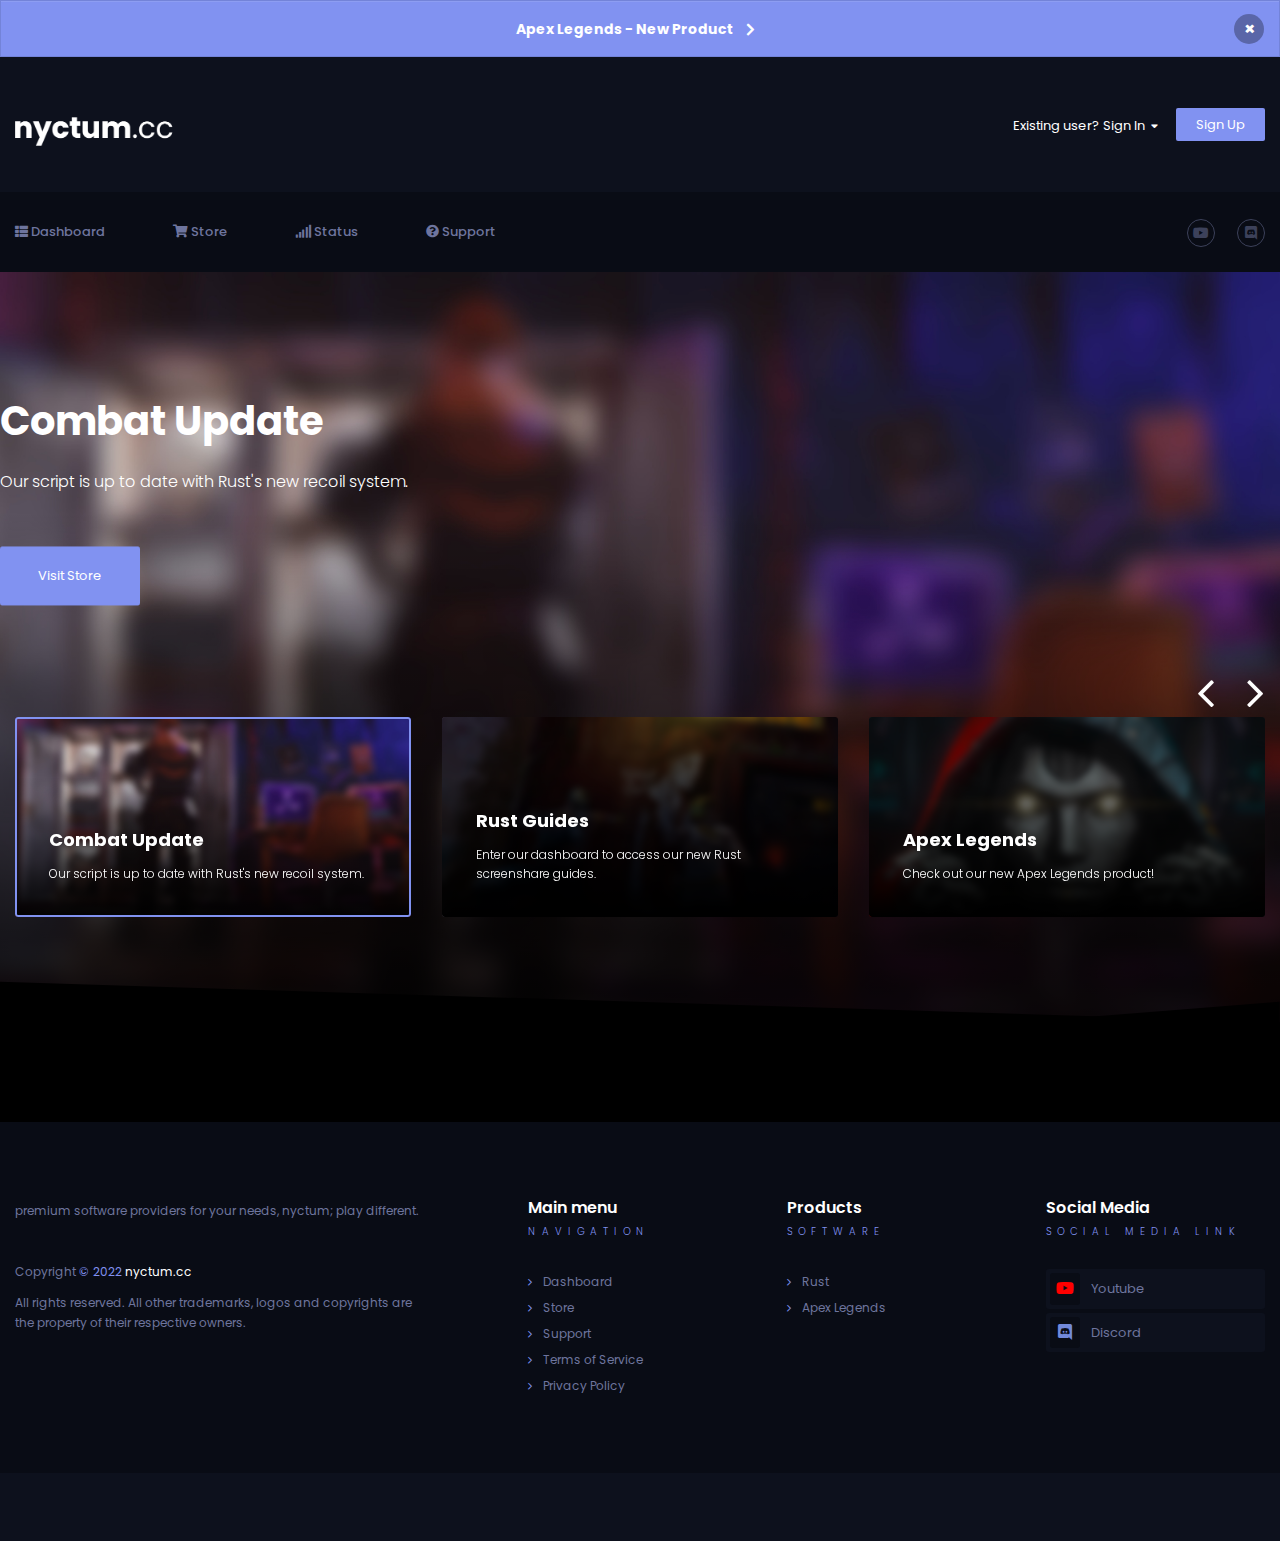
==== index.html @ 71b43224 "Update index.html" ====
<!DOCTYPE html><html lang="en-US" dir="ltr"><head>




		<title>nyctum.cc</title>
		
		

	<meta name="viewport" content="width=device-width, initial-scale=1">



	<meta name="twitter:card" content="summary_large_image">


	
		<meta name="twitter:site" content="@nyctum">
	


	
		
			
			  <meta property="og:title" content="nyctum">
			  <meta property="og:type" content="website">
			  <meta property="og:url" content="https://nyctum.cc">
			  <meta property="og:locale" content="en_US">
			
		
	

	
		
			

			
		
	

	
		
			
				<meta property="og:description" content="nyctum; play different">
			
		
	


	
		<link rel="canonical" href="https://nyctum.cc">
	



<meta name="msapplication-config" content="browserconfig.xml">
<meta name="msapplication-starturl" content="/">
<meta name="application-name" content="nyctum.cc">

<meta name="apple-mobile-web-app-title" content="nyctum.cc">

	<meta name="theme-color" content="#8192F1">






		




	<link rel="stylesheet" href="css/341e4a57816af3ba440d891ca87450ff_framework.css" media="all">

	<link rel="stylesheet" href="css/05e81b71abe4f22d6eb8d1a929494829_responsive.css" media="all">

	<link rel="stylesheet" href="css/79bfb05544daeca4ec6d8979c07ae88e_button.css" media="all">

	<link rel="stylesheet" href="css/90eb5adf50a8c640f633d47fd7eb1778_core.css" media="all">

	<link rel="stylesheet" href="css/5a0da001ccc2200dc5625c3f3934497d_core_responsive.css" media="all">

	<link rel="stylesheet" href="css/62e269ced0fdab7e30e026f1d30ae516_forums.css" media="all">

	<link rel="stylesheet" href="css/76e62c573090645fb99a15a363d8620e_forums_responsive.css" media="all">

	<link rel="stylesheet" href="css/cf8ed800cb3aa957a985c65b10088f13_widgets.css" media="all">





<link rel="stylesheet" href="css/258adbb6e4f3e83cd3b355f84e3fa002_custom.css" media="all">




		
		

	
	
		<link rel="shortcut icon" href="icon.ico" type="image/x-icon">
	

        
<link rel="stylesheet" href="css/all.css">
<link rel="stylesheet" href="css/v4-shims.css">

<link href="css/css.css" rel="stylesheet">


        
	<script async src="js/api.js"></script><link href="css.html" rel="stylesheet"></head>
	<body class="ipsApp ipsApp_front ipsJS_none ipsClearfix" data-controller="core.front.core.app" data-message data-pageapp="forums" data-pagelocation="front" data-pagemodule="forums" data-pagecontroller="index"><!-- BEGIN WAYBACK TOOLBAR INSERT -->
<style type="text/css">
body {
  margin-top:0 !important;
  padding-top:0 !important;
  /*min-width:800px !important;*/
}
</style>
<script>__wm.rw(0);</script>

<!-- END WAYBACK TOOLBAR INSERT -->
		<a href="#ipsLayout_mainArea" class="ipsHide" title="Go to main content on this page" accesskey="m">Jump to content</a>
		
        <div id="ipsLayout_header" class="ipsClearfix">
			



<div class="cAnnouncements" data-controller="core.front.core.announcementBanner">
	
	<div class="cAnnouncementPageTop ipsJS_hide ipsAnnouncement ipsMessage_information" data-announcementid="6">
        
        <a href="https://nyctum.cc/store/apex-legends" target="_blank" rel="noopener">Apex Legends - New Product</a>
        

		<a href="#" data-role="dismissAnnouncement">×</a>
	</div>
	
</div>



            <header>
              
   <div class="ipsLayout_container">
      <div id="yt__acme_header">
        <div class="yt__acme_header__logo">
		   


<a href="https://nyctum.cc" id="elLogo" accesskey="1"><img src="images/nyctum.png" alt="nyctum.cc"></a>

        </div>
        
        <div class="yt__acme_header__search">
           

	

        </div>
        
        <div class="yt__acme_header__userpanel">
		   

	<ul id="elUserNav" class="ipsList_inline cSignedOut ipsResponsive_showDesktop">
		
		
	


	<li class="cUserNav_icon ipsHide" id="elCart_container"></li>
	<li class="elUserNav_sep ipsHide" id="elCart_sep"></li>

<li id="elSignInLink">
			<a href="https://nyctum.cc/dashboard/login" data-ipsmenu-closeonclick="false" data-ipsmenu id="elUserSignIn">
				Existing user? Sign In  <i class="fa fa-caret-down"></i>
			</a>
			
<div id="elUserSignIn_menu" class="ipsMenu ipsMenu_auto ipsHide">
	<form accept-charset="utf-8" method="post" action="https://nyctum.cc/dashboard/login" data-controller="core.global.core.login">
		<input type="hidden" name="csrfKey" value="8909a1e829d6869b004bd72c2591726a">
		<input type="hidden" name="ref" value="aHR0cHM6Ly9kaWFibG8ucHViL2ZvcnVtcy8=">
		<div data-role="loginForm">
			
			
			
				<div class="ipsColumns ipsColumns_noSpacing">
					<div class="ipsColumn ipsColumn_wide" id="elUserSignIn_internal">
						
<div class="ipsPad ipsForm ipsForm_vertical">
	<h4 class="ipsType_sectionHead">Sign In</h4>
	<br><br>
	<ul class="ipsList_reset">
		<li class="ipsFieldRow ipsFieldRow_noLabel ipsFieldRow_fullWidth">
			
			
				<input type="text" placeholder="Username" name="auth" autocomplete="email">
			
		</li>
		<li class="ipsFieldRow ipsFieldRow_noLabel ipsFieldRow_fullWidth">
			<input type="password" placeholder="Authorization key" name="password" autocomplete="current-password">
		</li>
		<li class="ipsFieldRow ipsFieldRow_checkbox ipsClearfix">
			<span class="ipsCustomInput">
				<input type="checkbox" name="remember_me" id="remember_me_checkbox" value="1" checked aria-checked="true">
				<span></span>
			</span>
			<div class="ipsFieldRow_content">
				<label class="ipsFieldRow_label" for="remember_me_checkbox">Remember me</label>
				<span class="ipsFieldRow_desc">Not recommended on shared computers</span>
			</div>
		</li>
		<li class="ipsFieldRow ipsFieldRow_fullWidth">
			<button type="submit" name="_processLogin" value="usernamepassword" class="ipsButton ipsButton_primary ipsButton_small" id="elSignIn_submit">Sign In</button>
			

			
		</li>
	</ul>
</div>
					</div>
                  	<!--
					<div class='ipsColumn ipsColumn_wide'>
                      	
						<div class='ipsPadding' id='elUserSignIn_external'>
							<div class='ipsAreaBackground_light ipsPadding:half'>
								
								
									<div class='ipsType_center ipsMargin_top:half'>
										

<button type="submit" name="_processLogin" value="2" class='ipsButton ipsButton_verySmall ipsButton_fullWidth ipsSocial brilliantdiscord_discordButton' style="background-color: #7289DA">
	
		<span class='ipsSocial_icon'>
			
				<i class='fa fa-user-o bdi-fa-fab-discord'></i>
			
		</span>
		<span class='ipsSocial_text'>Login with Discord</span>
	
</button>
									</div>
								
							</div>
						</div>
						
					</div>
-->
				</div>
			
		</div>
	</form>
</div>
		</li>
		
			<li>
				
					<a href="https://nyctum.cc/dashboard/login" id="elRegisterButton" class="ipsButton ipsButton_normal ipsButton_primary">Sign Up</a>
				
			</li>
		
	</ul>

           
<ul class="ipsMobileHamburger ipsList_reset ipsResponsive_hideDesktop">
	<li data-ipsdrawer data-ipsdrawer-drawerelem="#elMobileDrawer">
		<a href="#">
			
			
				
			
			
			
			<i class="fa fa-navicon"></i>
		</a>
	</li>
</ul>
        </div>
      </div>
	</div>

            </header>
            



    
	
	
	   
    
    	






<div id="yt__acme_nav" class="slider_enable">
  <div class="ipsLayout_container">
    
	<nav data-controller="core.front.core.navBar">
		<div class="ipsNavBar_primary">
            
                

<ul class="yt__acme_social">
  
  
  
  <li class="yt__acme_social-youtube"><a target="_blank" href="https://youtube.com/nyctum" data-ipstooltip _title="YouTube"></a></li>
  
  
   <li class="yt__acme_social-discord"><a target="_blank" href="https://discord.com/invite/j5V2rKMNs4" data-ipstooltip _title="Discord"></a></li>
</ul>

            
			<ul id="yt__acme_nav__primary " data-role="primaryNavBar">
				



	
		
		
		<li id="elNavSecondary_1" data-role="navBarItem" data-navapp="core" data-navext="CustomItem">
			
			
				<a href="https://nyctum.cc/dashboard/login" data-navitem-id="1">
					<i class="fas fa-th-list"></i> Dashboard
				</a>
			
			
		</li>
	
	

	
		
		
		<li id="elNavSecondary_36" data-role="navBarItem" data-navapp="core" data-navext="CustomItem">
			
			
				<a href="https://nyctum.cc/store" data-navitem-id="36">
					<i class="fas fa-shopping-cart"></i> Store
				</a>
			
			
		</li>
	
	

	
		
		
		<li id="elNavSecondary_34" data-role="navBarItem" data-navapp="cms" data-navext="Pages">
			
			
				<a href="https://nyctum.cc/status" data-navitem-id="34">
					<i class="fas fa-signal"></i> Status
				</a>
			
			
		</li>
	
	

	
		
		
		<li id="elNavSecondary_27" data-role="navBarItem" data-navapp="core" data-navext="CustomItem">
			
			
				<a target = "_blank" href="https://discord.com/invite/j5V2rKMNs4" target="_blank" data-navitem-id="27">
					<i class="fas fa-question-circle"></i> Support
				</a>
			
			
		</li>
	
	

	
	

	
	

	
	

	
	


				<li class="ipsHide" id="elNavigationMore" data-role="navMore">
					<a href="#" data-ipsmenu data-ipsmenu-appendto="#elNavigationMore" id="elNavigationMore_dropdown">More</a>
					<ul class="ipsNavBar_secondary ipsHide" data-role="secondaryNavBar">
						<li class="ipsHide" id="elNavigationMore_more" data-role="navMore">
							<a href="#" data-ipsmenu data-ipsmenu-appendto="#elNavigationMore_more" id="elNavigationMore_more_dropdown">More <i class="fa fa-caret-down"></i></a>
							<ul class="ipsHide ipsMenu ipsMenu_auto" id="elNavigationMore_more_dropdown_menu" data-role="moreDropdown"></ul>
						</li>
					</ul>
				</li>
			</ul>
		</div>
	</nav>
    
  </div>
</div>

            
<ul id="elMobileNav" class="ipsResponsive_hideDesktop" data-controller="core.front.core.mobileNav">
	
	
	
	<li>
		<a data-action="defaultStream" href="https://nyctum.cc/discover/"><i class="fa fa-newspaper-o" aria-hidden="true"></i></a>
	</li>

	

	
		<li class="ipsJS_show">
			<a href="https://nyctum.cc/search/"><i class="fa fa-search"></i></a>
		</li>
	
</ul>
		</div>
        




	
	
	<section id="yt__acme_slider_header">
    <div id="yt__acme_slider_header_content">
      
      <div class="swiper-container swiper-container-header">
        <div class="swiper-wrapper">
           
           
<!-- acme Slider Header-->
              <div class="swiper-slide" style="background-image:url(images/1.jpg)">
                 <div class="ipsLayout_container yt__acme_slider_container">
                 <div class="yt__acme_slider_header_content__box">
                   <div class="yt__acme_slider_header_content_box__title">
                     
                       <p>
	Combat Update
</p>

                     
                   </div>
                   
                   <div class="yt__acme_slider_header_content_box__desc">
                     
                       <p>
	<span style="color:#ffffff;">Our script is up to date with Rust's new recoil system.</span>
</p>

                     
                   </div>
                   <ul class="yt__acme_slider_header_content_box__button">
                     
                       <li class="yt__acme_button_style_2"><a href="https://nyctum.cc/store" _title="Store">Visit Store</a></li>
                     
                   </ul>
                   
                </div>
                </div>
            </div>
            
           
<!-- acme Slider Header-->
              <div class="swiper-slide" style="background-image:url(images/2.jpg)">
                 <div class="ipsLayout_container yt__acme_slider_container">
                 <div class="yt__acme_slider_header_content__box">
                   <div class="yt__acme_slider_header_content_box__title">
                     
                       <p>
	Rust Guides
</p>

                     
                   </div>
                   
                   <div class="yt__acme_slider_header_content_box__desc">
                     
                       <p>
	<span style="color:#ffffff;">Enter our dashboard to access our new Rust screenshare guides.</span>
</p>



                     
                   </div>
                   <ul class="yt__acme_slider_header_content_box__button">
                     
					<li class="yt__acme_button_style_1"><a href="https://nyctum.cc/dashboard/login" _title="login" >Login</a></li>
					<li class="yt__acme_button_style_2"><a href="https://nyctum.cc/store" _tiele="read more" >Register</a></li>
										 
									   </ul>
                   
                </div>
                </div>
            </div>
            
           
<!-- acme Slider Header-->
              <div class="swiper-slide" style="background-image:url(images/1.png)">
                 <div class="ipsLayout_container yt__acme_slider_container">
                 <div class="yt__acme_slider_header_content__box">
                   <div class="yt__acme_slider_header_content_box__title">
                     
                       <p>
	Apex Legends
</p>

                     
                   </div>
                   
                   <div class="yt__acme_slider_header_content_box__desc">
                     
                       <p>
	<font color="#ffffff">Check out our new Apex Legends product!</font>
</p>

                     
                   </div>
                   <ul class="yt__acme_slider_header_content_box__button">
                     
                       <li class="yt__acme_button_style_2"><a href="https://nyctum.cc/store" _title="product">Product Page</a></li>
                     
                   </ul>
                   
                </div>
                </div>
            </div>
            
           
        </div>
        
        
        
        <div class="yt__acme_slider__arrows">
           <div class="ipsLayout_container">
              <div class="yt__acme_slider__arrows_box">
                 <div class="acme-button-next"></div>
                 <div class="acme-button-prev"></div>
              </div>
           </div>
        </div>
        
        
        
      </div>
      
<div class="yt__acme_slider__thumb">
     <div class="ipsLayout_container">
     <div class="swiper-container acme-gallery-thumbs">
       <div class="swiper-wrapper">
           
           
<div class="swiper-slide" style="background-image:url(images/1.jpg)">
             <div class="yt__acme_slider__thumb_box">
                 <div class="yt__acme_slider__thumb_box__title">
                    
                       <p>
	Combat Update
</p>

                     
                 </div>
                 <div class="yt__acme_slider__thumb_box__desc">
                    
                       <p>
	<span style="color:#ffffff;">Our script is up to date with Rust's new recoil system.</span>
</p>

                     
                 </div>
              </div>
</div>
           
<div class="swiper-slide" style="background-image:url(images/2.jpg)">
             <div class="yt__acme_slider__thumb_box">
                 <div class="yt__acme_slider__thumb_box__title">
                    
                       <p>
	Rust Guides
</p>

                     
                 </div>
                 <div class="yt__acme_slider__thumb_box__desc">
                    
                       <p>
	<span style="color:#ffffff;">Enter our dashboard to access our new Rust screenshare guides.</span>
</p>



                     
                 </div>
              </div>
</div>
           
<div class="swiper-slide" style="background-image:url(images/1.png)">
             <div class="yt__acme_slider__thumb_box">
                 <div class="yt__acme_slider__thumb_box__title">
                    
                       <p>
	Apex Legends
</p>

                     
                 </div>
                 <div class="yt__acme_slider__thumb_box__desc">
                    
                       <p>
	<font color="#ffffff">Check out our new Apex Legends product!</font>
</p>

                     
                 </div>
              </div>
</div>
           
      </div>
      </div>
     </div>
</div>
      
   </div>
</section>

	




		
      	
        <main id="ipsLayout_body" class="ipsLayout_container">
          
          <div id="ipsLayout_contentArea">
            <div id="ipsLayout_contentWrapper">
              
              

              
              <div id="ipsLayout_mainArea">
                
                
                
                

                

                

              </div>
              


	<div id="ipsLayout_sidebar" class="ipsLayout_sidebarright " data-controller="core.front.widgets.sidebar">
		
		
		
		

	</div>

              

            </div>
          </div>
          
      	</main>
      	
		
            <footer id="ipsLayout_footer" class="ipsClearfix">
               

		<div class="ipsLayout_container">
			
        </div>
        
        <div class="yt__acme_footer_top">
            <div class="ipsLayout_container">
               <div class="yt__acme_footer_top_content">
                  

<div class="yt__acme_footer_top_content_aboutus">
  <p>
	premium software providers for your needs, nyctum; play different.
</p>

<p>
	 
</p>

<p>
	Copyright <span style="color:#8192F1;">© 2022</span> <span style="color:#fff;">nyctum.cc </span>
</p>

<p>
	All rights reserved. All other trademarks, logos and copyrights are the property of their respective owners.
</p>

</div>

                  

<div class="yt__acme_footer_top_content_mainmenu">
  <h2 class="yt__acme_footer_top_content_title">Main menu</h2>
  <p class="yt__acme_footer_top_content_description">Navigation</p>
  <div class="yt__acme_footer_top_content_mainmenu__list">
    <p>
	<a href="https://nyctum.cc/dashboard/login" rel>Dashboard</a>
</p>

<p>
	<a href="https://nyctum.cc/store/" rel>Store</a>
</p>

<p>
	<a target ="_blank" href="https://discord.com/invite/j5V2rKMNs4" rel="external nofollow">Support</a>
</p>

<p>
	<a href="https://nyctum.cc/tos/" rel>Terms of Service</a>
</p>

<p>
	<a href="https://nyctum.cc/tos/" rel>Privacy Policy</a>
</p>

  </div>
</div>

                  

<div class="yt__acme_footer_top_content_usefullink">
  <h2 class="yt__acme_footer_top_content_title">Products</h2>
  <p class="yt__acme_footer_top_content_description">Software</p>
  <div class="yt__acme_footer_top_content_usefullink__list">
    <p>
	<a href="https://nyctum.cc/store/rust" rel>Rust</a>
</p>

<p>
	<a href="https://nyctum.cc/store/apex-legends" rel>Apex Legends</a>
</p>

  </div>
</div>

                  

<div class="yt__acme_footer_top_content_socialist">
  <h2 class="yt__acme_footer_top_content_title">Social Media</h2>
  <p class="yt__acme_footer_top_content_description">Social media link</p>
  <ul class="yt__acme_footer_top_content_socialist_list">
    
    
    
    <li class="yt__acme_socialist_youtube"><a href="https://youtube.com/nyctum"><span>Youtube</span></a></li>
    
    
    <li class="yt__acme_socialist_discord"><a target ="_blank" href="https://discord.com/invite/j5V2rKMNs4"><span>Discord</span></a></li>
  </ul>
</div>

                  

               </div>
            </div>
        </div>
        
        <div class="yt__acme_footer_bottom">
            <div class="ipsLayout_container">
               <div class="yt__acme_footer_bottom_content">
                  <div class="yt__acme_footer_bottom_content_left">
			         



<p id="elCopyright">
	<span id="elCopyright_userLine"></span>
	<a rel="nofollow" title="Invision Community" href="www.invisioncommunity.com/">Powered by Invision Community</a><br><a href="https://ipbmafia.ru/" style="display:none">Поддержка Invision Community в России</a>
</p>
                  </div>
                  <div class="yt__acme_footer_bottom_content_right">
                     

<ul class="ipsList_inline ipsType_center ipsSpacer_top" id="elFooterLinks">
	
	
	
	
  	
	
</ul>	

                  </div>
              </div>
            </div>
        </div>

            </footer>
			

<div id="elMobileDrawer" class="ipsDrawer ipsHide">
	<div class="ipsDrawer_menu">
		<a href="#" class="ipsDrawer_close" data-action="close"><span>×</span></a>
		<div class="ipsDrawer_content">
<ul id="elUserNav_mobile" class="ipsList_inline signed_in ipsClearfix">
	


</ul>

			
				<div class="ipsPadding">
					<ul class="ipsToolList ipsToolList_vertical">
						<li>
							<a href="https://nyctum.cc/dashboard/login" id="elSigninButton_mobile" class="ipsButton ipsButton_light ipsButton_small ipsButton_fullWidth">Existing user? Sign In</a>
						</li>
						
							<li>
								
									<a href="https://nyctum.cc/dashboard/login" id="elRegisterButton_mobile" class="ipsButton ipsButton_small ipsButton_fullWidth ipsButton_important">Sign Up</a>
								
							</li>
						
					</ul>
				</div>
			

			<ul class="ipsDrawer_list">
				

				
				
				
				
					
						
						
							<li><a href="https://nyctum.cc/dashboard/login"><i class="fas fa-th-list"></i> Dashboard</a></li>
						
					
				
					
						
						
							<li><a href="https://nyctum.cc/store"><i class="fas fa-shopping-cart"></i> Store</a></li>
						
					
				
					
						
						
							<li><a href="https://nyctum.cc/status/"><i class="fas fa-signal"></i> Status</a></li>
						
					
				
					
						
						
							<li><a href="https://discord.com/invite/j5V2rKMNs4" target="_blank" rel="noopener"><i class="fas fa-question-circle"></i> Support</a></li>
						
					
				
					
				
					
				
					
				
					
				
				
			</ul>
		</div>
	</div>
</div>

<div id="elMobileCreateMenuDrawer" class="ipsDrawer ipsHide">
	<div class="ipsDrawer_menu">
		<a href="#" class="ipsDrawer_close" data-action="close"><span>×</span></a>
		<div class="ipsDrawer_content ipsSpacer_bottom ipsPad">
			<ul class="ipsDrawer_list">
				<li class="ipsDrawer_listTitle ipsType_reset">Create New...</li>
				
			</ul>
		</div>
	</div>
</div>

			
			

	
	





<script type="text/javascript" src="js/root_library.js" data-ips></script>


<script type="text/javascript" src="js/root_js_lang_1.js" data-ips></script>


<script type="text/javascript" src="js/root_framework.js" data-ips></script>


<script type="text/javascript" src="js/global_global_core.js" data-ips></script>


<script type="text/javascript" src="js/root_front.js" data-ips></script>


<script type="text/javascript" src="js/front_front_core.js" data-ips></script>


<script type="text/javascript" src="v3" data-ips></script>


<script type="text/javascript" src="js/front_front_forum.js" data-ips></script>


<script type="text/javascript" src="js/root_map.js" data-ips></script>



	<script type="text/javascript">
		
			ips.setSetting( 'date_format', jQuery.parseJSON('"mm\/dd\/yy"') );
		
			ips.setSetting( 'date_first_day', jQuery.parseJSON('0') );
		
			ips.setSetting( 'ipb_url_filter_option', jQuery.parseJSON('"none"') );
		
			ips.setSetting( 'url_filter_any_action', jQuery.parseJSON('"moderate"') );
		
			ips.setSetting( 'bypass_profanity', jQuery.parseJSON('0') );
		
			ips.setSetting( 'emoji_style', jQuery.parseJSON('"disabled"') );
		
			ips.setSetting( 'emoji_shortcodes', jQuery.parseJSON('true') );
		
			ips.setSetting( 'emoji_ascii', jQuery.parseJSON('true') );
		
			ips.setSetting( 'emoji_cache', jQuery.parseJSON('1606749712') );
		
			ips.setSetting( 'image_jpg_quality', jQuery.parseJSON('85') );
		
			ips.setSetting( 'cloud2', jQuery.parseJSON('false') );
		
		
	</script>






            
<script type="text/javascript" src="js/da589aa60ac18256220144fcb5ad01c1_swiper.min.js"></script>



<script type="text/javascript">
$(document).ready(function () {
    
    var galleryThumbs = new Swiper('.acme-gallery-thumbs', {
         spaceBetween: 31,
         slidesPerView: 3,
         freeMode: true,
         watchSlidesVisibility: true,
         watchSlidesProgress: true,
         breakpoints: {
          1124: {
             slidesPerView: 2,
          },
          980: {
             slidesPerView: 1,
          },
         }
    });
    
  
    var swiper = new Swiper('.swiper-container-header', {
      
      thumbs: {
        swiper: galleryThumbs
      },
      
      effect: 'fade',
      direction: 'vertical',
      
      autoplay: {
        delay: 12000,
        disableOnInteraction: true,
      },
      
      
      navigation: {
        nextEl: '.acme-button-next',
        prevEl: '.acme-button-prev',
      },
      
      
			loop: true,
			loopedSlides: 3,
	  
      breakpoints: {
          980: {
             noSwiping: true,
             allowTouchMove: false,
          },
      },
    });
});
</script>


<script type="text/javascript">
    jQuery(document).ready(function($){
        $("a[href='#top']").click(function() {
        $("html, body").animate({ scrollTop: 0 }, "slow");
           return false;
        });
     });
</script>
			
			
		
		<!--ipsQueryLog-->
		<!--ipsCachingLog-->
		
		
			
		
	<script type="text/javascript">(function(){window['__CF$cv$params']={r:'70ec00650b55574c',m:'61a42RtxEwgESXZ._DQfZuEIh6wTeFGciVcqUY0Q.W4-1653122366-0-AfWFQaUtKX2inHrnwRmnFTqsWOj9+0iP4FnpXmHR8mFTGrgGCWQYtZjlVYWTL3Wz4z6uWq/YdecxruMzf1wbwkNFkqisoD94rD3PaQEeBYz+J3BGH2Ll8qfTIu09WK89uw==',s:[0x3e5e684f8d,0x0b989ecb48],}})();</script>

<!--
playback timings (ms):
  captures_list: 586.497
  exclusion.robots: 0.192
  exclusion.robots.policy: 0.185
  cdx.remote: 0.065
  esindex: 0.011
  LoadShardBlock: 53.846 (3)
  PetaboxLoader3.datanode: 100.704 (4)
  CDXLines.iter: 21.184 (3)
  load_resource: 115.476
  PetaboxLoader3.resolve: 51.272
--></body></html>
---- css/341e4a57816af3ba440d891ca87450ff_framework.css ----
:root{--sp-1:4px;--sp-2:8px;--sp-3:12px;--sp-4:16px;--sp-5:20px;--sp-6:24px;--sp-7:32px;--sp-8:40px;--sp-9:48px;--sp-10:64px;--radius-1:4px;--radius-2:8px;--border-1px:1px solid rgba( var(--theme-text_light), 0.15 );--positive-dark:#2C8C69;--positive-light:#f0faf6;--negative-dark:#C53030;--negative-light:#FFF5F5;--intermediate-dark:#DD6B20;--intermediate-light:#FFFAF0;--informational-dark:#2981bf;--informational-light:#e9f0f5;--general-dark:#7f858d;--general-light:#f0f4f8;--box--boxShadow:0px 2px 4px -1px rgba( var(--theme-area_background_dark), 0.1 );--box--backgroundColor:rgb( var(--theme-area_background_reset) );--box--radius:var(--radius-1);--solved--borderColor:44, 140, 105;--popup--radius:var(--radius-1);--popup--border:1px solid rgba( var(--theme-area_background_dark), 0.1 );--popup--boxShadow:0 8px 50px rgba(0,0,0,0.1), 0px 4px 15px rgba(0,0,0,0.05);--dialog--boxShadow:0px 5px 55px rgba( var(--theme-area_background_dark), 0.4 ), 0px 7px 24px -12px rgba( var(--theme-area_background_dark), 0.7 );--header--height:80px;--responsive-header--height:55px;--logo--height:30%;--responsive-logo--height:var(--logo--height);--primary-navigation--height:52px;--secondary-navigation--height:50px;--form-field--radius:var(--radius-1);--form-field--borderColor:rgba( var(--theme-text_light), 0.4 );--form-field--borderHoverColor:rgba( var(--theme-text_light), 0.8 );--form-field--focusShadow:rgba( var(--theme-active_input_border), 0.3 ) 0px 0px 0px 4px;--button--radius:var(--radius-1);--trophy-first--background:#fac746;--trophy-first--color:#704926;--trophy-second--background:#c0c0c0;--trophy-third--background:#cd7f32;--container--width:1340px;--minimal_container--width:1000px;--theme-active_input_border:237, 36, 116;--theme-alternate_button:237, 36, 116;--theme-alternate_button_font:255, 255, 255;--theme-area_background:15, 18, 33;--theme-area_background_dark:21, 25, 45;--theme-area_background_light:20, 24, 43;--theme-area_background_reset:9, 11, 20;--theme-brand_primary:237, 36, 116;--theme-button_bar:13, 16, 29;--theme-comment_count:237, 36, 116;--theme-comment_count_font:255, 255, 255;--theme-featured:44, 140, 105;--theme-footer_text:110, 117, 158;--theme-header:39, 48, 79;--theme-header_text:45, 55, 72;--theme-important_button:237, 36, 116;--theme-important_button_font:255, 255, 255;--theme-item_status:18, 101, 161;--theme-light_button:25, 30, 51;--theme-light_button_font:255, 255, 255;--theme-link:255, 255, 255;--theme-link_button:255, 255, 255;--theme-link_hover:237, 36, 116;--theme-main_nav:25, 31, 51;--theme-main_nav_font:255, 255, 255;--theme-main_nav_tab:255, 255, 255;--theme-main_nav_tab_font:53, 60, 65;--theme-mentions:237, 36, 116;--theme-mobile_back:35, 43, 70;--theme-mobile_back_font:255, 255, 255;--theme-moderated:21, 26, 45;--theme-moderated_light:21, 26, 45;--theme-moderated_text:250, 72, 72;--theme-moderated_text_light:255, 88, 88;--theme-normal_button:237, 36, 116;--theme-normal_button_font:255, 255, 255;--theme-notification_bubble:54, 171, 128;--theme-page_background:0, 0, 0;--theme-pagination_active:237, 36, 116;--theme-poll_bar:237, 36, 116;--theme-post_highlight:11, 14, 25;--theme-post_highlight_border:237, 36, 116;--theme-prefix:230, 51, 51;--theme-price:237, 36, 116;--theme-primary_button:237, 36, 116;--theme-primary_button_font:255, 255, 255;--theme-profile_header:53, 60, 65;--theme-rating_hover:149, 231, 249;--theme-rating_on:115, 214, 235;--theme-secondary_title:235, 237, 240;--theme-secondary_title_font:130, 142, 153;--theme-section_title:255, 255, 255;--theme-section_title_font:255, 255, 255;--theme-selected:13, 16, 29;--theme-selected_border:237, 36, 116;--theme-step_background:61, 101, 148;--theme-tab_background:20, 24, 43;--theme-tag:237, 36, 116;--theme-tag_font:237, 36, 116;--theme-text_color:110, 117, 158;--theme-text_dark:255, 255, 255;--theme-text_light:128, 136, 184;--theme-timeline_color:237, 36, 116;--theme-trophy_first:210, 164, 49;--theme-trophy_first_font:255, 255, 255;--theme-trophy_second:192, 192, 192;--theme-trophy_third:205, 127, 50;--theme-very_light_button:38, 45, 77;--theme-very_light_button_font:255, 255, 255;--theme-widget_title_bar:255, 255, 255;--theme-widget_title_font:255, 255, 255;--theme-yt_ajaxloading_bg:40, 49, 78;--theme-yt_ajaxloading_border:40, 49, 78;--theme-yt_ajaxloading_color:255, 255, 255;--theme-yt_alert_bg:14, 18, 32;--theme-yt_alternate_button_gradient_a:59, 98, 255;--theme-yt_alternate_button_gradient_b:42, 68, 255;--theme-yt_alternate_button_shadow_color:42, 68, 255;--theme-yt_area_background_dark_color:255, 255, 255;--theme-yt_attachment_dropzone:30, 36, 60;--theme-yt_attachment_file_bg:30, 35, 53;--theme-yt_attachment_file_bg_hover:237, 36, 116;--theme-yt_attachment_file_border:30, 35, 53;--theme-yt_attachment_file_border_hover:237, 36, 116;--theme-yt_attachment_file_color:255, 255, 255;--theme-yt_attachment_file_icon:139, 147, 173;--theme-yt_attachment_file_icon_hover:6, 69, 82;--theme-yt_attachment_file_metainfo:255, 255, 255;--theme-yt_attachment_file_title:255, 255, 255;--theme-yt_authorp_bg:14, 18, 32;--theme-yt_authorp_photo_bg:121, 137, 191;--theme-yt_badge_negative_bg:237, 36, 116;--theme-yt_badge_negative_color:255, 255, 255;--theme-yt_badge_negative_gradient_a:224, 104, 104;--theme-yt_badge_negative_gradient_b:199, 80, 80;--theme-yt_badge_neutral_bg:237, 36, 116;--theme-yt_badge_neutral_color:255, 255, 255;--theme-yt_badge_neutral_gradient_a:69, 91, 253;--theme-yt_badge_neutral_gradient_b:42, 68, 255;--theme-yt_badge_new_bg:43, 54, 90;--theme-yt_badge_new_color:255, 255, 255;--theme-yt_badge_new_gradient_a:59, 72, 111;--theme-yt_badge_new_gradient_b:43, 54, 90;--theme-yt_badge_normal_bg:34, 43, 68;--theme-yt_badge_normal_color:255, 255, 255;--theme-yt_badge_normal_gradient_a:44, 55, 86;--theme-yt_badge_normal_gradient_b:34, 43, 68;--theme-yt_badge_positive_bg:119, 212, 81;--theme-yt_badge_positive_color:255, 255, 255;--theme-yt_badge_positive_gradient_a:138, 226, 103;--theme-yt_badge_positive_gradient_b:119, 212, 81;--theme-yt_badge_warning_bg:236, 42, 42;--theme-yt_badge_warning_color:255, 255, 255;--theme-yt_badge_warning_gradient_a:241, 63, 63;--theme-yt_badge_warning_gradient_b:236, 42, 42;--theme-yt_box_bg:9, 11, 20;--theme-yt_breadcrumb_font:110, 117, 158;--theme-yt_breadcrumb_hover_font:110, 117, 158;--theme-yt_breadcrumb_hover_icon:237, 36, 116;--theme-yt_breadcrumb_icon:110, 117, 158;--theme-yt_button_bar_button:9, 12, 21;--theme-yt_button_bar_button_font:255, 255, 255;--theme-yt_calendary_item_border:21, 25, 45;--theme-yt_calendary_item_today:237, 36, 116;--theme-yt_calendary_item_today_font:255, 255, 255;--theme-yt_calendary_month_font:226, 77, 98;--theme-yt_calendary_nondate:21, 25, 45;--theme-yt_calendary_widget_date:21, 25, 43;--theme-yt_code_bg:18, 22, 39;--theme-yt_code_icon_color:27, 33, 56;--theme-yt_codemirror_atom:232, 180, 106;--theme-yt_codemirror_attribute:76, 175, 80;--theme-yt_codemirror_bg:14, 18, 32;--theme-yt_codemirror_bracket:153, 153, 119;--theme-yt_codemirror_builtin:237, 36, 116;--theme-yt_codemirror_comment:105, 116, 117;--theme-yt_codemirror_def:232, 104, 104;--theme-yt_codemirror_error:220, 50, 47;--theme-yt_codemirror_font:255, 255, 255;--theme-yt_codemirror_gutter_bg:34, 36, 43;--theme-yt_codemirror_gutter_font:136, 141, 157;--theme-yt_codemirror_hr:136, 141, 157;--theme-yt_codemirror_invalidchar:220, 50, 47;--theme-yt_codemirror_keyword:237, 36, 116;--theme-yt_codemirror_link:237, 36, 116;--theme-yt_codemirror_meta:136, 141, 157;--theme-yt_codemirror_number:76, 175, 80;--theme-yt_codemirror_operator:76, 175, 80;--theme-yt_codemirror_property:166, 129, 214;--theme-yt_codemirror_punctuation:255, 255, 255;--theme-yt_codemirror_qualifier:136, 141, 157;--theme-yt_codemirror_searching:226, 206, 126;--theme-yt_codemirror_selected:90, 90, 90;--theme-yt_codemirror_string:232, 180, 106;--theme-yt_codemirror_string2:232, 180, 106;--theme-yt_codemirror_tag:237, 36, 116;--theme-yt_codemirror_variable:76, 175, 80;--theme-yt_codemirror_variable2:183, 155, 247;--theme-yt_codemirror_variable3:183, 155, 247;--theme-yt_comment_count_before_bg:237, 36, 116;--theme-yt_comment_count_follow_bg:15, 19, 35;--theme-yt_comment_count_follow_button_bg:237, 36, 116;--theme-yt_comment_count_follow_button_bg_color:255, 255, 255;--theme-yt_comment_count_follow_color:255, 255, 255;--theme-yt_dialog_bg:14, 18, 32;--theme-yt_dialog_title_close_color:255, 255, 255;--theme-yt_dialog_title_color:255, 255, 255;--theme-yt_editor_bg:9, 11, 20;--theme-yt_editor_textarea_bg:20, 25, 41;--theme-yt_editor_textarea_text_color:255, 255, 255;--theme-yt_editor_toolbar_bg:23, 29, 47;--theme-yt_editor_toolbar_color_arrow:255, 255, 255;--theme-yt_editor_toolbar_color_text:255, 255, 255;--theme-yt_editor_toolbar_item_active_bg:237, 36, 116;--theme-yt_editor_toolbar_item_active_hover_bg:237, 36, 116;--theme-yt_editor_toolbar_item_active_hover_text:255, 255, 255;--theme-yt_editor_toolbar_item_active_text:255, 255, 255;--theme-yt_editor_toolbar_item_combo_bg:35, 44, 70;--theme-yt_editor_toolbar_item_combo_border:35, 44, 70;--theme-yt_editor_toolbar_item_combo_hover_bg:60, 73, 111;--theme-yt_editor_toolbar_item_combo_hover_border:35, 44, 70;--theme-yt_editor_toolbar_item_hover_bg:40, 49, 78;--theme-yt_editor_toolbar_item_hover_text:255, 255, 255;--theme-yt_editor_toolbar_separator:31, 38, 62;--theme-yt_event_button_style_1:237, 36, 116;--theme-yt_event_header:16, 19, 35;--theme-yt_fieldrow_section_bg:23, 29, 49;--theme-yt_fieldrow_section_color:255, 255, 255;--theme-yt_fn_icon_bg:21, 26, 43;--theme-yt_fn_icon_color:237, 36, 116;--theme-yt_fn_icon_gradient_a:121, 137, 191;--theme-yt_fn_icon_gradient_b:14, 18, 32;--theme-yt_fn_nwp_color:237, 36, 116;--theme-yt_fn_stats_bg:21, 26, 43;--theme-yt_fn_stats_gradient_a:121, 137, 191;--theme-yt_fn_stats_gradient_b:14, 18, 32;--theme-yt_fn_stats_number:237, 36, 116;--theme-yt_fn_stats_text:110, 117, 158;--theme-yt_footer_big_bg:9, 12, 21;--theme-yt_footer_big_link_list_color:110, 117, 158;--theme-yt_footer_big_link_list_color_hover:255, 255, 255;--theme-yt_footer_big_link_list_icon_color:237, 36, 116;--theme-yt_footer_big_section_gotop_border:33, 38, 51;--theme-yt_footer_big_section_gotop_border_hover:237, 36, 116;--theme-yt_footer_big_section_gotop_color:255, 255, 255;--theme-yt_footer_bottom_bg:13, 17, 29;--theme-yt_footer_social_bg:13, 17, 29;--theme-yt_footer_social_bg_hover:23, 29, 47;--theme-yt_footer_social_color:110, 117, 158;--theme-yt_footer_social_color_hover:255, 255, 255;--theme-yt_footer_social_icon_bg:9, 12, 21;--theme-yt_footer_text_hover:143, 150, 193;--theme-yt_form_checkbox_bg:27, 34, 56;--theme-yt_form_checkbox_bg_checked:18, 23, 37;--theme-yt_form_checkbox_bg_checked_radio:237, 36, 116;--theme-yt_form_checkbox_bg_disabled:43, 51, 76;--theme-yt_form_checkbox_border:43, 51, 76;--theme-yt_form_checkbox_border_checked:237, 36, 116;--theme-yt_form_checkbox_border_disabled:43, 51, 76;--theme-yt_form_checkbox_border_focus:237, 36, 116;--theme-yt_form_checkbox_border_hover:237, 36, 116;--theme-yt_form_checkbox_icon_checked:237, 36, 116;--theme-yt_form_checkbox_icon_color_disabled:85, 99, 144;--theme-yt_form_ctoken:237, 36, 116;--theme-yt_form_ctoken_color:255, 255, 255;--theme-yt_form_input:128, 141, 173;--theme-yt_form_input_bg:40, 50, 78;--theme-yt_form_input_bg_disabled:23, 29, 47;--theme-yt_form_input_bg_error:18, 23, 37;--theme-yt_form_input_bg_focus:44, 55, 84;--theme-yt_form_input_bg_success:18, 23, 37;--theme-yt_form_input_border_color:40, 50, 78;--theme-yt_form_input_border_disabled:23, 29, 47;--theme-yt_form_input_border_error:255, 42, 42;--theme-yt_form_input_border_focus:237, 36, 116;--theme-yt_form_input_border_success:42, 255, 121;--theme-yt_form_input_color:128, 141, 173;--theme-yt_form_select_bg:31, 38, 64;--theme-yt_form_select_border:31, 38, 64;--theme-yt_form_select_color:255, 255, 255;--theme-yt_form_select_tree_bg:22, 27, 46;--theme-yt_form_select_tree_bg_nodelist:33, 40, 66;--theme-yt_form_select_tree_border:27, 33, 56;--theme-yt_form_select_tree_border_active:237, 36, 116;--theme-yt_form_select_tree_border_nodelist:33, 40, 66;--theme-yt_form_select_tree_expand:255, 255, 255;--theme-yt_form_select_tree_nodelist_bg_item_hover:237, 36, 116;--theme-yt_form_select_tree_nodelist_bg_item_select:237, 36, 116;--theme-yt_form_select_tree_nodelist_border_item:73, 84, 123;--theme-yt_form_select_tree_nodelist_color_item_hover:255, 255, 255;--theme-yt_form_select_tree_placeholder:255, 255, 255;--theme-yt_form_toggle_bg_icon_off:71, 80, 117;--theme-yt_form_toggle_bg_icon_on:17, 107, 125;--theme-yt_form_toggle_bg_off:34, 40, 66;--theme-yt_form_toggle_bg_on:237, 36, 116;--theme-yt_form_toggle_border_focus:237, 36, 116;--theme-yt_forumrow_bg:14, 18, 32;--theme-yt_forumrow_bg_hover:16, 20, 35;--theme-yt_header_bg:13, 17, 29;--theme-yt_header_search:49, 64, 102;--theme-yt_header_search_expanded:26, 33, 53;--theme-yt_header_search_expanded_list:39, 48, 74;--theme-yt_header_search_expanded_title:39, 48, 74;--theme-yt_header_search_loupe:48, 63, 100;--theme-yt_header_search_loupe_active:128, 141, 173;--theme-yt_header_search_loupe_hover:237, 36, 116;--theme-yt_header_search_text:49, 64, 102;--theme-yt_header_search_text_active:128, 141, 173;--theme-yt_hovercard_bg:22, 26, 45;--theme-yt_hovercard_border:22, 26, 45;--theme-yt_hovercard_boxshadow_bg:0, 0, 0;--theme-yt_hovercard_usermenu_bg:32, 38, 64;--theme-yt_important_button_gradient_a:103, 204, 86;--theme-yt_important_button_gradient_b:86, 179, 70;--theme-yt_important_button_shadow_color:86, 179, 70;--theme-yt_light_button_gradient_a:33, 39, 66;--theme-yt_light_button_gradient_b:25, 30, 51;--theme-yt_light_button_shadow_color:25, 30, 51;--theme-yt_loading:237, 36, 116;--theme-yt_mark_bg:23, 29, 47;--theme-yt_mark_color:255, 255, 255;--theme-yt_menu:9, 12, 21;--theme-yt_menu_item_color_hover:237, 36, 116;--theme-yt_menu_item_link:110, 117, 158;--theme-yt_menu_item_link_hover:255, 255, 255;--theme-yt_message_error_bg:224, 50, 50;--theme-yt_message_error_color:255, 255, 255;--theme-yt_message_error_gradient_a:224, 50, 50;--theme-yt_message_error_gradient_b:255, 31, 31;--theme-yt_message_general_bg:34, 43, 68;--theme-yt_message_general_color:255, 255, 255;--theme-yt_message_general_gradient_a:48, 60, 93;--theme-yt_message_general_gradient_b:34, 43, 68;--theme-yt_message_info_bg:237, 36, 116;--theme-yt_message_info_color:255, 255, 255;--theme-yt_message_info_gradient_a:67, 92, 247;--theme-yt_message_info_gradient_b:42, 68, 255;--theme-yt_message_success_bg:83, 199, 82;--theme-yt_message_success_color:255, 255, 255;--theme-yt_message_success_gradient_a:87, 209, 91;--theme-yt_message_success_gradient_b:83, 199, 82;--theme-yt_modal_bg:0, 0, 0;--theme-yt_negative_button:236, 42, 42;--theme-yt_negative_button_font:255, 255, 255;--theme-yt_negative_button_gradient_a:255, 70, 64;--theme-yt_negative_button_gradient_b:236, 42, 42;--theme-yt_negative_button_shadow_color:236, 42, 42;--theme-yt_normal_button_gradient_a:101, 209, 82;--theme-yt_normal_button_gradient_b:86, 179, 70;--theme-yt_normal_button_shadow_color:86, 179, 70;--theme-yt_p_ic_type_color:25, 31, 53;--theme-yt_p_ic_type_color_hover:33, 41, 68;--theme-yt_p_ic_type_option_color:237, 36, 116;--theme-yt_p_ic_type_option_color_hover:58, 81, 247;--theme-yt_pager_color:237, 36, 116;--theme-yt_pager_color_icon:237, 36, 116;--theme-yt_pagination_bg:34, 41, 68;--theme-yt_pagination_bg_mini:49, 57, 95;--theme-yt_pagination_color:255, 255, 255;--theme-yt_pagination_color_acitve:255, 255, 255;--theme-yt_pagination_color_mini:255, 255, 255;--theme-yt_pagination_pageJump:255, 255, 255;--theme-yt_popup_menu_bg:16, 21, 35;--theme-yt_popup_menu_border:16, 21, 35;--theme-yt_popup_menu_box_shadow:0, 0, 0;--theme-yt_popup_menu_footer_bg:23, 29, 47;--theme-yt_popup_menu_footer_border_top:29, 36, 58;--theme-yt_popup_menu_header_bg:23, 29, 47;--theme-yt_popup_menu_header_border_bottom:32, 39, 62;--theme-yt_popup_menu_item_count_bg:40, 49, 78;--theme-yt_popup_menu_item_count_font_color:255, 255, 255;--theme-yt_popup_menu_item_font_color:255, 255, 255;--theme-yt_popup_menu_item_hover_bg:58, 70, 109;--theme-yt_popup_menu_item_link_font_color:110, 117, 158;--theme-yt_popup_menu_item_link_hover_bg:23, 30, 49;--theme-yt_popup_menu_item_link_icon:44, 54, 82;--theme-yt_popup_menu_item_separator:56, 69, 103;--theme-yt_popup_menu_title_bg:23, 30, 49;--theme-yt_popup_menu_title_border_left:237, 36, 116;--theme-yt_popup_menu_title_font_color:255, 255, 255;--theme-yt_post_highlight_header:49, 59, 90;--theme-yt_post_icon_bg:20, 26, 45;--theme-yt_post_icon_bg_hover:237, 36, 116;--theme-yt_post_icon_color:255, 255, 255;--theme-yt_post_icon_color_hover:10, 31, 35;--theme-yt_post_item_controls_border:92, 103, 152;--theme-yt_post_selected_bg:9, 11, 20;--theme-yt_post_selected_border:237, 36, 116;--theme-yt_post_text_color:255, 255, 255;--theme-yt_primary_button_gradient_a:71, 90, 255;--theme-yt_primary_button_gradient_b:42, 68, 255;--theme-yt_primary_button_shadow_color:42, 68, 255;--theme-yt_profil_stats_bg:32, 38, 64;--theme-yt_profil_stats_border:70, 80, 125;--theme-yt_profil_stats_color:255, 255, 255;--theme-yt_profilerep_negative_badges:255, 42, 42;--theme-yt_profilerep_negative_bg:255, 42, 42;--theme-yt_profilerep_negative_color:255, 255, 255;--theme-yt_profilerep_neutral_badges:94, 102, 140;--theme-yt_profilerep_neutral_bg:94, 102, 140;--theme-yt_profilerep_neutral_color:255, 255, 255;--theme-yt_profilerep_positive_badges:93, 255, 42;--theme-yt_profilerep_positive_bg:71, 224, 23;--theme-yt_profilerep_positive_color:255, 255, 255;--theme-yt_progress_bg:15, 19, 35;--theme-yt_progress_border:15, 19, 35;--theme-yt_progress_color_text:255, 255, 255;--theme-yt_quote_bg:19, 23, 41;--theme-yt_quote_border:19, 23, 41;--theme-yt_quote_contents_bg:10, 13, 23;--theme-yt_quote_contents_color:255, 255, 255;--theme-yt_quote_icons_bg:19, 23, 41;--theme-yt_quote_icons_icon_color:198, 203, 224;--theme-yt_quote_title_bg:9, 11, 20;--theme-yt_quote_title_color:255, 255, 255;--theme-yt_rating_nohover:26, 32, 56;--theme-yt_row_active_button:38, 47, 74;--theme-yt_row_active_button_font:255, 255, 255;--theme-yt_row_button:237, 36, 116;--theme-yt_row_button_font:255, 255, 255;--theme-yt_section_title_bg:14, 18, 32;--theme-yt_section_title_icon_bg1:197, 24, 93;--theme-yt_section_title_icon_bg2:237, 36, 116;--theme-yt_sidemenu_item_active_bg:237, 36, 116;--theme-yt_sidemenu_item_active_font_color:255, 255, 255;--theme-yt_sidemenu_item_hover_bg:36, 44, 66;--theme-yt_sidemenu_item_hover_font_color:255, 255, 255;--theme-yt_sidemenu_title_font_color:255, 255, 255;--theme-yt_slider_arrow_color:255, 255, 255;--theme-yt_slider_pagination_item_active_bg:42, 68, 255;--theme-yt_slider_pagination_item_active_hover_bg:75, 97, 255;--theme-yt_slider_pagination_item_bg:38, 44, 70;--theme-yt_slider_pagination_item_hover_bg:54, 62, 95;--theme-yt_social_behance_color:0, 87, 255;--theme-yt_social_discord_color:114, 137, 218;--theme-yt_social_dribbble_color:234, 76, 137;--theme-yt_social_facebook_color:24, 119, 242;--theme-yt_social_steam_color:23, 26, 33;--theme-yt_social_twitter_color:29, 161, 242;--theme-yt_social_youtube_color:255, 0, 0;--theme-yt_spoiler_bg:19, 23, 41;--theme-yt_spoiler_border:19, 23, 41;--theme-yt_spoiler_header_bg:9, 11, 20;--theme-yt_spoiler_header_color:255, 255, 255;--theme-yt_stepbar_bg:36, 44, 70;--theme-yt_stepbar_step_bg:97, 115, 173;--theme-yt_stepbar_step_color:128, 136, 184;--theme-yt_sticky:21, 25, 45;--theme-yt_stream_content_type_color:255, 255, 255;--theme-yt_stream_filter_bg:237, 36, 116;--theme-yt_stream_filter_bg_active:237, 36, 116;--theme-yt_stream_filter_border:178, 188, 255;--theme-yt_stream_filter_color_active:255, 255, 255;--theme-yt_stream_filter_link:255, 255, 255;--theme-yt_stream_filter_title:255, 255, 255;--theme-yt_stream_item_border_color:91, 102, 152;--theme-yt_stream_item_richtext:255, 255, 255;--theme-yt_stream_item_stats_color:49, 57, 88;--theme-yt_stream_list_sidemenu_bg:237, 36, 116;--theme-yt_stream_list_sidemenu_color:255, 255, 255;--theme-yt_subforum_color:255, 255, 255;--theme-yt_subforum_color_unread:255, 255, 255;--theme-yt_subforum_icon_bg_1:81, 96, 146;--theme-yt_subforum_icon_bg_1_unread:176, 27, 87;--theme-yt_subforum_icon_bg_2:72, 85, 130;--theme-yt_subforum_icon_bg_2_unread:237, 36, 116;--theme-yt_submenu:0, 0, 0;--theme-yt_submenu_item_hover:237, 36, 116;--theme-yt_submenu_item_link:110, 117, 158;--theme-yt_submenu_item_link_hover:255, 255, 255;--theme-yt_submenu_slider_enable:6, 8, 14;--theme-yt_submenu_type_b_bg:13, 17, 29;--theme-yt_tab_item_active:9, 11, 20;--theme-yt_tab_item_active_color:255, 255, 255;--theme-yt_tab_item_active_hover:9, 11, 20;--theme-yt_tab_item_active_hover_color:237, 36, 116;--theme-yt_tab_panel:9, 11, 20;--theme-yt_tab_panels_contained_border:237, 36, 116;--theme-yt_table_clicktarget:17, 22, 39;--theme-yt_table_matrix_subheader_bg:18, 21, 37;--theme-yt_table_matrix_subheader_color:255, 255, 255;--theme-yt_table_matrix_thead_bg:29, 33, 56;--theme-yt_table_matrix_thead_color:255, 255, 255;--theme-yt_table_sort_icon:255, 255, 255;--theme-yt_table_th_bg:22, 27, 46;--theme-yt_table_zebra_bg:17, 22, 39;--theme-yt_tags_hover_bg:237, 36, 116;--theme-yt_tags_remove:237, 36, 116;--theme-yt_tags_remove_hover:237, 36, 116;--theme-yt_tooltips_bg:237, 36, 116;--theme-yt_tooltips_font_color:255, 255, 255;--theme-yt_userpanel_item_icon_hover:237, 36, 116;--theme-yt_userpanel_separator:94, 104, 134;--theme-yt_very_light_button_gradient_a:49, 58, 99;--theme-yt_very_light_button_gradient_b:38, 45, 77;--theme-yt_very_light_button_shadow_color:38, 45, 77;}.ipsAnim{animation-duration:0.5s;animation-fill-mode:both;animation-timing-function:ease-out;transform:translate3d(0,0,0);}.ipsAnim.ipsAnim_fast{animation-duration:0.25s;}.ipsAnim.ipsAnim_slow{animation-duration:0.8s;}.ipsAnim.ipsAnim_verySlow{animation-duration:1.2s;}@keyframes fadeIn{0%{opacity:0;}100%{opacity:1;}}@keyframes fadeOut{0%{opacity:1;}100%{opacity:0;}}@keyframes fadeInDown{0%{opacity:0;transform:translateY(-20px);}100%{opacity:1;transform:translateY(0);}}@keyframes fadeOutDown{0%{opacity:1;transform:translateY(0);}100%{opacity:0;transform:translateY(20px);}}.ipsAnim_fade.ipsAnim_in{opacity:1;animation-name:fadeIn;}.ipsAnim_fade.ipsAnim_out{opacity:1;animation-name:fadeOut;}.ipsAnim_fade.ipsAnim_in.ipsAnim_down{animation-name:fadeInDown;}.ipsAnim_fade.ipsAnim_out.ipsAnim_down{animation-name:fadeOutDown;}@keyframes blindDown{0%{height:0;}100%{height:auto;}}.ipsAnim_blind.ipsAnim_down{height:auto;animation-name:blindDown;}@keyframes blindUp{0%{height:auto;}100%{height:0;}}.ipsAnim_blind.ipsAnim_up{height:0;animation-name:blindUp;}@keyframes slideFromRight{0%{right:-100%;}100%{right:0;}}.ipsAnim_slide.ipsAnim_left{right:0;animation-name:slideFromRight;}@keyframes zoomIn{0%{transform:scale(0);}100%{transform:scale(1);}}.ipsAnim_zoom.ipsAnim_in{animation-name:zoomIn;}@keyframes zoomOut{0%{transform:scale(1);}100%{transform:scale(0);opacity:0;}}.ipsAnim_zoom.ipsAnim_out{animation-name:zoomOut;opacity:1;}@keyframes wobble{0%{transform:translateX(0%);}15%{transform:translateX(-5%) rotate(-4deg);}30%{transform:translateX(5%) rotate(2deg);}45%{transform:translateX(-4%) rotate(-2deg);}60%{transform:translateX(4%) rotate(1deg);}75%{transform:translateX(-3%) rotate(-1deg);}100%{transform:translateX(0%);}}.ipsAnim_wobble{animation-name:wobble;}@keyframes jiggle{0%{transform:rotate(-3deg);}50%{transform:rotate(3deg);}}.ipsAnim_jiggle{animation:jiggle 0.3s infinite;}@keyframes fadeOutDown{0%{opacity:1;transform:translateY(0);}100%{opacity:0;transform:translateY(20px);}}.ipsAnim_fadeOutDown{animation-name:fadeOutDown;}@keyframes pulseOnce{0%{transform:scale(1);}50%{transform:scale(1.15);}100%{transform:scale(1);}}.ipsAnim_pulseOnce{animation-name:pulseOnce;}@keyframes dummy_anim{0%{background-color:rgba( var(--theme-area_background), 0.6 );}50%{background-color:rgba( var(--theme-area_background), 0.9 );}99%{background-color:rgba( var(--theme-area_background), 0.6 );}}.ipsBadge{padding:0 1em;line-height:2;border-radius:100px;font-weight:500;display:inline-block;vertical-align:middle;text-shadow:none;letter-spacing:0;background:var(--badge--background, currentColor linear-gradient(rgba( var(--theme-area_background_reset), 0.9 ), rgba( var(--theme-area_background_reset), 0.9 )));}.ipsBadge, a.ipsBadge{color:var(--badge--color, rgb( var(--theme-text_color) ));}.ipsBadge[style*='background-color']{background-image:none;}.ipsBadge a, .ipsBadge a:hover{color:inherit;}.ipsBadge a:hover{text-decoration:underline;}.ipsBadge.ipsBadge_icon{width:2em;height:2em;border-radius:500px;font-size:14px;text-align:center;line-height:2;vertical-align:middle;padding:0;}.ipsBadge.ipsBadge_icon.ipsBadge_small{font-size:10px;vertical-align:baseline;}.ipsBadge.ipsBadge_icon.ipsBadge_medium{font-size:11px;vertical-align:baseline;}.ipsBadge.ipsBadge_icon.ipsBadge_large{font-size:17px;}.ipsType_pageTitle .ipsBadge{vertical-align:middle !important;}.ipsBadge_reverse{color:var(--badge--background, #fff);background:var(--badge--color);}.ipsBadge, .ipsBadge.ipsBadge_normal{font-size:10px;}.ipsBadge.ipsBadge_medium{font-size:11px;}.ipsBadge.ipsBadge_large{font-size:12px;}.ipsBadge.ipsBadge_veryLarge{width:70px;height:70px;line-height:64px;border-radius:70px;font-size:34px;}.ipsBadge_new, .ipsBadge_style1{--badge--color:#323232;}.ipsBadge_style2{--badge--color:#6a4fa8;}.ipsBadge_warning, .ipsBadge_style3{--badge--color:#873661;}.ipsBadge_positive, .ipsBadge_style4{--badge--background:var(--positive-light);--badge--color:var(--positive-dark);}.ipsBadge_negative, .ipsBadge_style5{--badge--color:var(--negative-dark);}.ipsBadge_neutral, .ipsBadge_style6{--badge--color:rgb( var(--theme-text_light) );}.ipsBadge_intermediary, .ipsBadge_style7{--badge--color:var(--intermediate-dark);}.ipsBadge_recommended{--badge--color:rgb( var(--theme-featured) );}.ipsBadge_highlightedGroup{--badge--background:rgb( var(--theme-post_highlight) );--badge--color:rgb( var(--theme-post_highlight_border) );}.ipsBadge_popular{--badge--color:rgb( var(--theme-featured) );}.ipsBadge_pill{border-radius:30px;}.ipsItemStatus:not( .ipsItemStatus_large ){color:rgb( var(--theme-item_status) );font-size:14px;line-height:inherit;vertical-align:middle;}.ipsDataItem_subList .ipsItemStatus:not( .ipsItemStatus_large ){vertical-align:text-top;}.ipsItemStatus.ipsItemStatus_read:not( .ipsItemStatus_large ){}.ipsItemStatus.ipsItemStatus_tiny{font-size:9px;}.ipsItemStatus.ipsItemStatus_small{font-size:13px;}.ipsItemStatus.ipsItemStatus_large{background:rgb( var(--theme-item_status) );color:#fff;width:40px;height:40px;border-radius:50%;display:inline-flex;justify-content:center;align-items:center;font-size:17px;transition:0.15s all linear;}.ipsItemStatus.ipsItemStatus_large.ipsItemStatus_read{}.ipsItemStatus.ipsItemStatus_read{opacity:0.2;}.ipsItemStatus.ipsItemStatus_read:not( .ipsItemStatus_large ):not( .ipsItemStatus_posted ):not( .ipsItemStatus_custom ){display:none;}.ipsItemStatus_custom{max-width:40px;}.ipsPoints{display:inline-block;background:#b14848;color:#fff;width:36px;height:36px;border-radius:36px;font-size:18px;text-align:center;line-height:36px;}.ipsPoints_small{width:22px;height:22px;line-height:22px;font-size:12px;vertical-align:middle;}.ipsRepBadge{font-size:11px;font-weight:bold;display:inline-block;}.ipsRepBadge_positive, .ipsRepBadge_positive:hover{color:var(--positive-dark) !important;}.ipsRepBadge_negative, .ipsRepBadge_negative:hover{color:var(--negative-dark) !important;}.ipsRepBadge_neutral, .ipsRepBadge_neutral:hover{color:#b3b3b3 !important;}.ipsWidget{position:relative;padding:0;background-color:var(--box--backgroundColor);}.ipsWidget[data-blockBuilder]{background:transparent;}.ipsWidget_vertical{margin-bottom:15px;}.ipsWidget_title{font-size:16px;font-weight:bold;padding:16px;line-height:1;margin:0;position:relative;color:rgb( var(--theme-widget_title_font) );background:rgb( var(--theme-widget_title_bar) );border-bottom:1px solid rgba( var(--theme-text_light), 0.15 );border-top-left-radius:var(--radius-1);border-top-right-radius:var(--radius-1);}.ipsWidget.ipsWidget_horizontal:not( .ipsWidgetHide ){margin-bottom:10px;}.ipsWidget.ipsWidget_horizontal .ipsTabs{margin:-5px 0 5px 0;}.ipsWidget.ipsWidget_horizontal .ipsTabs_panel{background:rgb( var(--theme-area_background_reset) );margin:0;}.ipsWidget_columns > [class*="ipsGrid"]{margin-bottom:0;border-bottom:0;}html[dir="ltr"] .ipsWidget_columns > [class*="ipsGrid"]{border-right:1px solid rgba(0,0,0,0.1);padding-right:10px;}html[dir="rtl"] .ipsWidget_columns > [class*="ipsGrid"]{border-left:1px solid rgba(0,0,0,0.1);padding-left:10px;}html[dir="ltr"] .ipsWidget_columns > [class*="ipsGrid"]:last-child{border-right:0;}html[dir="rtl"] .ipsWidget_columns > [class*="ipsGrid"]:last-child{border-left:0;}.ipsWidget_horizontal .ipsWidget_statsCount{font-size:20px;font-weight:bold;}.ipsWidget_horizontal .ipsWidget_stats{padding-top:15px;padding-bottom:15px;}.ipsWidget .ipsTabs_small{padding:0;background:transparent;border-radius:0;}.ipsWidget .ipsTabs_small .ipsTabs_item{border-radius:0;}.ipsWidget .ipsTabs_small .ipsTabs_item:not( .ipsTabs_activeItem ){color:rgb( var(--theme-text_light) );border-bottom:1px solid transparent;}.ipsWidget .ipsTabs_small .ipsTabs_activeItem{border-bottom:1px solid currentColor;}.ipsWidget .ipsDataItem_title{font-size:13px;}html[dir="ltr"] .ipsWidget .ipsDataItem_main.cWidgetComments{padding-right:45px;}html[dir="ltr"] .ipsWidget .ipsDataItem_main.cWidgetComments .ipsCommentCount{margin-right:-45px;margin-left:0;}html[dir="rtl"] .ipsWidget .ipsDataItem_main.cWidgetComments{padding-left:45px;}html[dir="rtl"] .ipsWidget .ipsDataItem_main.cWidgetComments .ipsCommentCount{margin-left:-45px;margin-right:0;}.ipsWidget.ipsWidget_primary{background:rgb( var(--theme-area_background_dark) );}.ipsWidget.ipsWidget_primary h3{color:#fff;}html[dir="ltr"] .ipsWidget_latestItem{margin-left:85px;}html[dir="rtl"] .ipsWidget_latestItem{margin-right:85px;}.ipsWidgetBlank{margin-top:16px;padding-top:30px;}.ipsWidget img.ipsPageBuilderUpload{width:100%;height:auto;}.ipsWidget_imageCarousel{overflow:hidden;display:block;position:relative;}.ipsWidget_imageCarousel img, .ipsWidget_imageCarousel a{display:block;}.ipsWidget_imageCarousel__caption{position:absolute;left:0;right:0;bottom:0;font-size:16px;color:#ffffff;padding:20px;white-space:normal;z-index:1;}.ipsWidget_imageCarousel__caption::before{content:'';position:absolute;left:0;right:0;bottom:0;height:150%;z-index:-1;background-image:linear-gradient( to bottom, rgba(0,0,0,0), rgba(0,0,0,.7) );}select[name="widget_adv__font"] option[value="Arial"]{font-family:Arial;}select[name="widget_adv__font"] option[value="Helvetica"]{font-family:Helvetica;}select[name="widget_adv__font"] option[value="Times new roman"]{font-family:"Times new roman";}select[name="widget_adv__font"] option[value="Courier"]{font-family:Courier;}select[name="widget_adv__font"] option[value="Lato"]{font-family:Lato;}select[name="widget_adv__font"] option[value="Merriweather"]{font-family:Merriweather;}select[name="widget_adv__font"] option[value="Open sans"]{font-family:"Open sans";}select[name="widget_adv__font"] option[value="Raleway"]{font-family:Raleway;}select[name="widget_adv__font"] option[value="Raleway black"]{font-family:"Raleway black";}select[name="widget_adv__font"] option[value="Roboto"]{font-family:Roboto;}select[name="widget_adv__font"] option[value="Roboto black"]{font-family:"Roboto black";}.ipsApp .ipsButton{font-size:14px;font-weight:400;text-align:center;text-decoration:none;text-shadow:none;white-space:nowrap;display:inline-block;vertical-align:middle;padding:10px 20px;border-radius:var(--button--radius);border:1px solid transparent;transition:0.1s all linear;cursor:pointer;-webkit-user-select:none;-moz-user-select:none;-ms-user-select:none;-o-user-select:none;user-select:none;}.ipsApp .ipsButton:hover:not(:active){background-image:linear-gradient(to bottom, rgba(255,255,255,0.08) 0%,rgba(255,255,255,0.08) 100%);}.ipsApp .ipsButton:active, .ipsApp .ipsButton_active{border-color:rgba(0,0,0,0.1);background-image:linear-gradient(to bottom, rgba( var(--theme-text_dark), 0.1 ) 0%, rgba( var(--theme-text_dark), 0.1 ) 100%);}.ipsApp .ipsButton_normal{background:rgb( var(--theme-normal_button) );color:rgb( var(--theme-normal_button_font) );}.ipsApp .ipsButton_primary{font-weight:500;background:rgb( var(--theme-primary_button) );color:rgb( var(--theme-primary_button_font) );}.ipsApp .ipsButton_alternate{background:rgb( var(--theme-alternate_button) );color:rgb( var(--theme-alternate_button_font) );}.ipsApp .ipsButton_important{font-weight:500;background:rgb( var(--theme-important_button) );color:rgb( var(--theme-important_button_font) );}.ipsApp .ipsButton_positive{background:var(--positive-dark);color:var(--positive-light);}.ipsApp .ipsButton_intermediate{background:var(--intermediate-dark);color:var(--intermediate-light);}.ipsApp .ipsButton_negative{background:var(--negative-dark);color:var(--negative-light);}.ipsApp .ipsButton_light{background:rgb( var(--theme-light_button) );border-color:transparent;color:rgb( var(--theme-light_button_font) );}.ipsApp .ipsButton_light:hover{background-image:linear-gradient(to bottom, rgba(255,255,255,0.3) 0%,rgba(255,255,255,0.3) 100%);}.ipsApp .ipsButton_veryLight{background:rgb( var(--theme-very_light_button) );border-color:rgba( var(--theme-very_light_button_font), 0.075 );color:rgb( var(--theme-very_light_button_font) );}.ipsApp .ipsButton_veryLight.ipsButton_veryLight--negative{color:var(--negative-dark);}.ipsApp .ipsButton_overlaid{background:rgba(0,0,0,0.5);opacity:0.6;color:#fff;z-index:2;}.ipsApp .ipsButton_overlaid:hover{background:#000;opacity:1;}.ipsApp .ipsButton_overlaid:active{background:#000;}.ipsApp .ipsButton_link{background:transparent;color:rgb( var(--theme-link_button) );border-color:transparent;padding:9px 20px;font-weight:normal;}.ipsApp .ipsButton_link:active{box-shadow:none;background-image:none;}.ipsApp .ipsToolList .ipsButton_link, .ipsApp .ipsButton_link.ipsButton_link_secondary{border-color:transparent;}.ipsApp .ipsButton_link--negative{color:var(--negative-dark);}.ipsApp .ipsButton_link--light{color:rgb( var(--theme-text_light) );}.ipsApp .ipsButton_medium{font-size:14px;line-height:3;padding:0 20px;}.ipsApp .ipsButton_large{font-size:14px;line-height:3;padding:0 20px;}.ipsApp .ipsButton_veryLarge{font-size:16px;line-height:3;padding:0 22px;}.ipsApp .ipsButton_small{font-size:13px;line-height:2.83;padding:0 18px;}.ipsApp .ipsButton_small_new{font-size:13px;line-height:2.83;padding:0 18px;background:#8192F1;}.ipsApp .ipsButton_small_new:hover{color:white;}.ipsApp .ipsButton_verySmall{font-size:13px;line-height:2.33;padding:0 15px;}.ipsApp .ipsButton_veryVerySmall{font-size:10px;line-height:2;padding:0 8px;}.ipsApp .ipsButton_tiny{font-size:10px;line-height:15px;padding:0 4px;}.ipsApp .ipsButton_fullWidth{display:block;width:100%;text-overflow:ellipsis;overflow:hidden;}.ipsApp .ipsButton_action{min-width:200px;}.ipsApp .ipsButton_narrow{padding-left:8px;padding-right:8px;}.ipsApp .ipsButton_shouting{text-transform:uppercase;}.ipsApp .ipsButton[disabled]{opacity:0.5;cursor:not-allowed;pointer-events:none;}.ipsApp .ipsButton.ipsButton_disabled{opacity:0.5;}.ipsButton_split{margin:0;padding:0;list-style:none;display:inline-flex;border-radius:var(--button--radius);}.ipsList_inline ul.ipsButton_split{vertical-align:middle;}.ipsButton_split > .ipsButton, .ipsButton_split > li > .ipsButton{border-radius:0;}html[dir='ltr'] .ipsButton_split > :first-child, html[dir='rtl'] .ipsButton_split > :last-child{border-top-left-radius:inherit;border-bottom-left-radius:inherit;}html[dir='ltr'] .ipsButton_split > :last-child, html[dir='rtl'] .ipsButton_split > :first-child{border-top-right-radius:inherit;border-bottom-right-radius:inherit;}.ipsButton_split > li > .ipsButton{border-radius:inherit;}html[dir='ltr'] .ipsButton_split > :not(:first-child), html[dir='rtl'] .ipsButton_split > :not(:last-child){margin-left:-1px;}.ipsButton_split .ipsButton{position:relative;z-index:1;}.ipsButton_split .ipsButton_primary{z-index:2;}.ipsButton_split > .ipsButton.ipsButton_link, .ipsButton_split > li > .ipsButton.ipsButton_link{border-color:currentColor;}[dir='ltr'] .ipsButton_split > :not(:first-child) .ipsButton_light{border-left-color:rgba( var(--theme-text_color), 0.15 );}[dir='rtl'] .ipsButton_split > :not(:first-child) .ipsButton_light{border-right-color:rgba( var(--theme-text_color), 0.15 );}.ipsButtonBar{line-height:1;background:rgb( var(--theme-button_bar) );border-bottom:1px solid rgba( var(--theme-text_color), 0.15 );}.ipsButtonBar:first-child, .ipsType_sectionTitle.ipsHide + .ipsButtonBar{border-top-left-radius:inherit;border-top-right-radius:inherit;}.ipsButtonBar ~ .ipsButtonBar{border-bottom-width:0;border-top:1px solid rgba( var(--theme-text_color), 0.15 );border-bottom-left-radius:inherit;border-bottom-right-radius:inherit;}.ipsButtonBar .ipsPagination{color:rgb( var(--theme-text_dark) );}.ipsApp .ipsButtonBar .ipsPagination a{background:transparent;}.ipsButtonBar .ipsPagination .ipsPagination_page.ipsPagination_active a{background:rgb( var(--theme-pagination_active) );color:#fff;}.ipsButtonBar .ipsButtonRow li > a, .ipsButtonBar .ipsButtonRow li > button, .ipsButtonBar .ipsButtonRow li > span{background:rgb( var(--theme-area_background_reset) );color:rgb( var(--theme-text_dark) );font-weight:bold;}html[dir="ltr"] .ipsButtonBar .ipsButtonRow{margin-left:10px;padding:0;}html[dir="rtl"] .ipsButtonBar .ipsButtonRow{margin-right:10px;padding:0;}.ipsButtonBar .ipsButtonRow:last-child{margin-right:0;}html[dir="rtl"] .ipsButtonBar .ipsButtonRow:last-child{margin-left:0;}.ipsButtonRow{display:inline-flex;margin:0;padding:0;-webkit-font-smoothing:antialiased;position:relative;border-radius:3px;list-style:none;}.ipsButtonRow::before{content:'';position:absolute;top:0;left:0;right:0;bottom:0;border:1px solid rgb( var(--theme-pagination_active) );opacity:0.1;pointer-events:none;z-index:1;border-radius:inherit;}.ipsButtonRow li > a, .ipsButtonRow li > button, .ipsButtonRow li > span{display:block;background:rgb( var(--theme-area_background_light) );background-clip:padding-box;line-height:26px;padding:0 10px;font-size:10px;font-weight:500;color:rgb( var(--theme-text_color) );text-transform:uppercase;position:relative;border:0px;border-radius:0;}html[dir="ltr"] .ipsButtonRow li:first-child > a, html[dir="ltr"] .ipsButtonRow li:first-child > button, html[dir="ltr"] .ipsButtonRow li:first-child > span, html[dir="rtl"] .ipsButtonRow li:first-child > a, html[dir="rtl"] .ipsButtonRow li:first-child > button, html[dir="rtl"] .ipsButtonRow li:first-child > span{border-top-left-radius:3px;border-bottom-left-radius:3px;}html[dir="ltr"] .ipsButtonRow li:last-child > a, html[dir="ltr"] .ipsButtonRow li:last-child > button, html[dir="ltr"] .ipsButtonRow li:last-child > span, html[dir="rtl"] .ipsButtonRow li:last-child > a, html[dir="rtl"] .ipsButtonRow li:last-child > button, html[dir="rtl"] .ipsButtonRow li:last-child > span{border-top-right-radius:3px;border-bottom-right-radius:3px;}.ipsButtonRow li > a.ipsButtonRow_active, .ipsButtonRow li > button.ipsButtonRow_active{background:rgb( var(--theme-pagination_active) );border-color:rgb( var(--theme-pagination_active) );color:#fff;text-shadow:none;}html[dir="ltr"] .ipsButtonRow li + li a{border-left:1px solid rgba( var(--theme-pagination_active), 0.1 );margin-left:-1px;}html[dir="rtl"] .ipsButtonRow li + li a{border-right:1px solid rgba( var(--theme-pagination_active), 0.1 );margin-right:-1px;}.ipsAreaBackground_light .ipsButtonRow li > a:not( .ipsButtonRow_active ), .ipsAreaBackground_light .ipsButtonRow li > button:not( .ipsButtonRow_active ), .ipsAreaBackground_light .ipsButtonRow li > span:not( .ipsButtonRow_active ){background:rgb( var(--theme-area_background_reset) );}.ipsAreaBackground_light .ipsButtonRow li > span.ipsButtonRow_noBackground{background:transparent;}.ipsButtonRow li .ipsIcon{position:relative;top:3px;}.ipsButtonRow li > span.ipsButtonRow_noBackground{background:transparent;}.ipsSocial{color:#fff;padding:0 !important;border:0 !important;border-spacing:0;min-width:200px;line-height:36px !important;}@media screen and (min-width:768px){.ipsSocial{max-width:315px;}}.ipsSocial:hover{color:#fff;}.ipsSocial_icon{display:table-cell;vertical-align:middle;height:36px;min-width:36px;font-size:18px;background:rgba(0,0,0,0.2);}[dir='ltr'] .ipsSocial_icon{border-top-left-radius:inherit;border-bottom-left-radius:inherit;}[dir='rtl'] .ipsSocial_icon{border-top-right-radius:inherit;border-bottom-right-radius:inherit;}.ipsSocial_icon img{max-width:16px;margin-left:-2px;margin-top:-2px;}.ipsSocial_text{display:table-cell;width:100%;font-size:13px;}.ipsSocial_microsoft{background-color:#008b00;}.ipsSocial_facebook{background-color:#3a579a;}.ipsSocial_twitter{background-color:#00abf0;}.ipsSocial_linkedIn{background:#007eb3;}.ipsSocial_google{background-color:#4285F4;}.ipsSocial_google .ipsSocial_icon{height:36px;width:36px;background-color:#fff;background-image:url( ../images/Google.png );background-size:18px 18px;background-repeat:no-repeat;background-position:center center;box-shadow:inset 0px 0px 0px 1px #4285F4;}.ipsSocial_google .ipsSocial_icon .fa{display:none !important;}.ipsSocial_internal{background-color:#008b00;}.ipsMemberCard{background-clip:padding-box;position:relative;border-radius:var(--radius-1);}.ipsMemberCard .ipsMemberCard_photo{margin-top:-28px;}.ipsMemberCard .ipsType_sectionHead{display:block;margin-top:3px;font-size:18px;}.ipsMemberCard_controls.ipsButton{color:inherit;position:absolute;top:5px;right:5px;line-height:22px;}ul.ipsGrid.ipsMemberCard_buttons li{margin-bottom:0;}.ipsComment{position:relative;margin-bottom:var(--sp-5);padding:0;background:rgb( var(--theme-area_background_reset) );}.ipsDataItem > .ipsComment{margin-bottom:0;}.ipsComment.ipsComment_selected{box-shadow:0px 0px 0px 1px rgb( var(--theme-selected_border) ), 0px 0px 0px 5px rgba( var(--theme-selected_border), 0.2 ) !important;background:rgb( var(--theme-selected) ) !important;}.ipsComment.ipsComment_selected .ipsComment_author{background:transparent;}.ipsComment.ipsComment_popular{box-shadow:0px 0px 0px 1px rgba( var(--theme-featured), 0.8 ), 0px 0px 0px 5px rgba( var(--theme-featured), 0.2 );}.ipsComment.ipsComment_solved{box-shadow:0px 0px 0px 1px rgba( var( --solved--borderColor ), 0.6 ), 0px 0px 0px 5px rgba( var( --solved--borderColor ), 0.25 );}html[dir="ltr"] .ipsComment > .ipsUserPhoto{float:left;margin-right:7px;}html[dir="rtl"] .ipsComment > .ipsUserPhoto{float:right;margin-left:7px;}.ipsComment_header{padding:var(--sp-4) var(--sp-5) 0;position:relative;}.ipsComment_header .ipsUserPhoto{margin:0;}.ipsComment_header .ipsComment_header_modcbox{margin-right:25px;}.ipsComment_author{display:inline;}.ipsComment_content{position:relative;}.ipsComment.ipsComment_hasChildren{margin-bottom:40px;}.ipsComment.ipsComment_hasChildren > .ipsComment_content{padding-bottom:20px;}.ipsComment .ipsType_richText{overflow-x:auto;overflow-y:hidden;}.ipsComment[data-role="replyComment"]{margin-left:-15px;margin-right:-15px;}.ipsComment_parent.ipsComment > .ipsComment_content > .ipsComment_author{font-size:14px;margin:0;}.ipsComment_meta{margin:0;}.ipsComment_ellipsis{padding:0 var(--sp-3);border-radius:30px;display:flex;justify-content:center;align-items:center;}.ipsComment_ellipsis:hover{background:rgb( var(--theme-light_button) );color:rgb( var(--theme-light_button_font) );}.ipsComment_ellipsis > .fa{font-size:20px;line-height:24px;}.ipsComment_toolWrap, .ipsComment_tools{display:flex;align-items:center;}html[dir="ltr"] .ipsComment_tools{margin-left:var(--sp-4);}html[dir="rtl"] .ipsComment_tools{margin-right:var(--sp-4);}html[dir="ltr"] .ipsComment_tools > li:not( :first-child ){margin-left:var(--sp-2);}html[dir="rtl"] .ipsComment_tools > li:not( :first-child ){margin-right:var(--sp-2);}.ipsComment_tools .ipsCustomInput{display:block;}.ipsComment_controls{margin:0;padding:0;list-style:none;}.ipsComment_controls > li{display:inline-block;vertical-align:middle;}html[dir="ltr"] .ipsComment_controls > li{margin-right:15px;}html[dir="rtl"] .ipsComment_controls > li{margin-left:15px;}[data-role="commentFeed"] > .ipsComment:first-child{margin-top:0;}.ipsComment.ipsComment_ignored{border-width:0;color:rgba( var(--theme-text_light), 0.6 );background:transparent;}.ipsComment.ipsComment_ignored:first-child{margin-top:15px;}html[dir="ltr"] .ipsComment.ipsComment_ignored{padding-left:75px;}html[dir="rtl"] .ipsComment.ipsComment_ignored{padding-right:75px;}.ipsComment.ipsComment_ignored + .ipsComment:not( .ipsComment_ignored ){margin-top:0;}.ipsComment.ipsComment_popular .ipsComment_popularFlag{position:absolute;top:-3px;background:rgb( var(--theme-featured) );border-color:rgb( var(--theme-featured) );text-align:center;color:#fff;width:34px;height:40px;font-size:26px;padding-top:11px;z-index:100;border-radius:2px 2px 0 0;}html[dir="ltr"] .ipsComment.ipsComment_popular .ipsComment_popularFlag{right:10px;}html[dir="rtl"] .ipsComment.ipsComment_popular .ipsComment_popularFlag{left:10px;}.ipsComment.ipsComment_popular .ipsComment_popularFlag:after{content:'';display:block;position:absolute;}.ipsComment.ipsComment_popular .ipsComment_popularFlag:after{border-width:13px 17px 17px 17px;border-style:solid;border-color:transparent;border-top-color:inherit;top:100%;}html[dir="ltr"] .ipsComment.ipsComment_popular .ipsComment_popularFlag:after{left:0;}html[dir="rtl"] .ipsComment.ipsComment_popular .ipsComment_popularFlag:after{right:0;}.ipsCommentUnreadSeperator{margin:15px 0;height:0;padding:0;border-width:2px 0 0 0;border-style:solid;border-color:rgb( var(--theme-brand_primary) );}.ipsType_richText .ipsPagination:first-child{margin-bottom:15px;}.ipsTooltip.ipsComment_inlineQuoteTooltip{pointer-events:auto;padding:7px !important;border-radius:var(--radius-1);}.ipsComment_subComments{margin-top:15px;}html[dir="ltr"] .ipsComment_subComments{margin-left:55px;}html[dir="rtl"] .ipsComment_subComments{margin-right:55px;}.ipsComment_subComments .ipsComment{padding:10px;margin-bottom:3px;}.ipsComment_subComments .ipsComment [data-role="commentContent"]{margin-bottom:0;}.ipsComment_subComments .ipsComment[data-role="replyComment"]{margin:0;}.ipsComment_subComments .ipsComment[data-role="replyComment"] .ipsUserPhoto{width:34px;height:34px;}.ipsComment_subComments .ipsComment[data-role="replyComment"] .ipsComposeArea_editor{padding:2px;}.ipsComment_subComments .ipsComment[data-role="replyComment"] .ipsComposeArea_dummy{padding:7px;font-size:13px;}html[dir="ltr"] .ipsComment_subComments .ipsComment:not( [data-role="replyComment"] ) .ipsComment_content, html[dir="ltr"] .ipsComment_subComments .ipsComposeArea_withPhoto .ipsComposeArea_editor{margin-left:45px;}html[dir="rtl"] .ipsComment_subComments .ipsComment:not( [data-role="replyComment"] ) .ipsComment_content, html[dir="rtl"] .ipsComment_subComments .ipsComposeArea_withPhoto .ipsComposeArea_editor{margin-right:45px;}.ipsComment_subComments .ipsComposeArea_withPhoto .ipsComposeArea_editor:before{display:none;}.ipsComment_highlighted{--ipsComment_highlighted--boxShadow:0px 0px 0px 1px rgba( var(--theme-post_highlight_border), 0.6 ), 0px 0px 0px 5px rgba( var(--theme-post_highlight_border), 0.15 );}.ipsComment_highlighted:not(.ipsBox_transparent):not(.ipsModerated):not(.ipsComment_selected):not(.ipsComment_popular ){box-shadow:var(--ipsComment_highlighted--boxShadow);}.ipsRecommendedComments{margin-bottom:var(--sp-5);}.ipsRecommendedComments [data-commentID]:last-child{margin-bottom:0;}.ipsRecommendedComments .ipsType_sectionHead{margin-top:-5px;margin-bottom:10px;}.ipsApp .ipsComment_recommended{position:relative;box-shadow:0px 0px 0px 1px rgba( var(--theme-featured), 0.8 ), 0px 0px 0px 5px rgba( var(--theme-featured), 0.2 );}.ipsComment_recommended .ipsColumn_narrow{padding-top:30px;}.ipsComment_recommendedFlag{position:absolute;top:10px;line-height:2;padding:0 16px 0 10px;font-size:12px;font-weight:500;background:rgba( var(--theme-featured), 0.15 );color:rgb( var(--theme-featured) );}html[dir="ltr"] .ipsComment_recommendedFlag{left:0;border-radius:0 20px 20px 0;}html[dir="rtl"] .ipsComment_recommendedFlag{right:0;border-radius:20px 0 0 20px;}.ipsComment_recommendedNote{margin-top:10px;position:relative;}html[dir="ltr"] .ipsComment_recommendedNote{margin-left:15px;padding-left:30px;}html[dir="rtl"] .ipsComment_recommendedNote{margin-right:15px;padding-right:30px;}.ipsComment_recommendedNote:before{content:'\f10d';font-family:'FontAwesome';color:rgba( var(--theme-featured), 0.6 );font-size:20px;font-style:normal;position:absolute;top:0;}html[dir="ltr"] .ipsComment_recommendedNote:before{left:0;}html[dir="rtl"] .ipsComment_recommendedNote:before{right:0;}.ipsComment_recommendedNote .ipsType_richText{font-style:italic;}.ipsComment_recommendedRep{font-size:20px;color:rgb( var(--theme-text_color) );min-width:200px;}.ipsComment_recommendedRep a{color:inherit;}.ipsComment_recommendedRep span{display:block;margin-top:5px;font-size:12px;text-transform:uppercase;opacity:0.5;}.ipsComment .ipsComment_authorBadge{--badge--color:rgb( var(--theme-mentions) );}@media screen and (max-width:767px){.ipsComment_badges{padding:var(--sp-4) var(--sp-4) 0;}}.ipsApp .cke{box-shadow:none;}.ipsApp .cke_combo{height:40px;}.ipsApp .cke_top{background-color:transparent;}.ipsApp .cke_button{border-radius:var(--radius-1);}.ipsApp a.cke_button_off:hover, .ipsApp a.cke_button_off:focus, .ipsApp a.cke_button_off:active, .ipsApp a.cke_button_disabled:hover, .ipsApp a.cke_button_disabled:focus, .ipsApp a.cke_button_disabled:active, .ipsApp .cke_combo_off a.cke_combo_button:hover, .ipsApp .cke_combo_off a.cke_combo_button:focus{background:rgba( var(--theme-text_light), 0.2 );}.ipsApp a.cke_button_on, .ipsApp .cke_combo_off a.cke_combo_button:active, .ipsApp .cke_combo_on a.cke_combo_button{background:rgba( var(--theme-text_light), 0.35 );}.ipsApp .cke_toolbar_separator{margin:0 4px;background:rgba( var(--theme-text_light), 0.4 );}[data-ipseditor]{border:1px solid var(--form-field--borderColor);background:rgb( var(--theme-area_background_reset) );border-radius:5px;padding:5px;background-clip:padding-box;position:relative;}[data-ipseditor]:hover{border-color:var(--form-field--borderHoverColor);}[data-ipseditor]:focus-within{border-color:rgb( var(--theme-active_input_border) );box-shadow:var(--form-field--focusShadow);}@media (min-width:768px){.ipsComposeArea_withPhoto [data-ipseditor]::before, .ipsComposeArea_withPhoto [data-ipseditor]::after{content:'';position:absolute;border:7px solid transparent;top:21px;right:calc(100%);border-right-color:rgb( var(--theme-area_background_reset) );}.ipsComposeArea_withPhoto [data-ipseditor]::before{border-right-color:inherit;margin-right:1px;}}.ipsComposeArea_withPhoto [data-ipseditor]:focus-within::before{filter:drop-shadow(rgba( var(--theme-active_input_border), 0.3 ) -4px 0px 0px);}.ipsComposeArea_editor [data-ipsEditor][data-loading] .cke{height:1px !important;overflow:hidden !important;}.ipsApp a.cke_combo_button{background:transparent;border-radius:4px;box-shadow:none;display:flex;align-items:center;border-width:0px !important;margin-top:0;margin-bottom:0;padding:0 5px;}.ipsApp .cke_combo_text{line-height:40px;}.ipsApp .cke_combo_open{height:auto;line-height:normal;}[dir='ltr'] .cke_combo_open{margin-left:0;}[dir='rtl'] .cke_combo_open{margin-right:0;}.ipsApp .cke_combo_arrow{margin:0;}.ipsApp .cke_combo_off a.cke_combo_button:active, .ipsApp .cke_combo_on a.cke_combo_button{box-shadow:none;}.ipsApp .cke_combo_on a.cke_combo_button:hover, .ipsApp .cke_combo_on a.cke_combo_button:focus, .ipsApp .cke_combo_on a.cke_combo_button:active{box-shadow:none;}.ipsApp .ipsComposeArea_editor .ipsNotificationCount{top:0px;}html[dir="ltr"] .ipsComposeArea_withPhoto .ipsComposeArea_editor{margin-left:75px;}html[dir="rtl"] .ipsComposeArea_withPhoto .ipsComposeArea_editor{margin-right:75px;}.ipsComposeArea_dummy{padding:12px;background:rgb( var(--theme-area_background_reset) );color:rgb( var(--theme-text_light) );font-size:14px;cursor:pointer;}.ipsComposeArea_dummy .ipsType_warning{display:block;line-height:34px;}.ipsComposeArea_dummy i.ipsFlag{opacity:0.5;}.ipsComposeArea .ipsToolList.ipsPad_half{padding-top:12px;}.ipsApp .ipsComposeArea .ipsToolList .ipsComposeArea_formControl{margin-top:11px;}.ipsComposeArea [data-ipsEditor] + [data-ipsEditor-toolList]{margin-top:20px;margin-bottom:0;}.ipsComposeArea_editor [data-role="previewToolbar"]{line-height:1;}.ipsComposeArea_smallPreview{box-shadow:0px 0px 7px rgba( var(--theme-text_dark), 0.12 );}.ipsComposeArea_editor [data-role="previewContainer"]{line-height:1;}.ipsComposeArea_editor [data-action='closePreview']{font-family:arial, sans-serif;width:30px;height:30px;border-radius:30px;line-height:30px !important;font-size:20px;background:#000;border:0;color:#fff;display:block;text-align:center;margin-top:-12px;text-decoration:none;}.ipsComposeArea_editorPaste{background:rgb( var(--theme-area_background_dark) );color:#fff;font-size:12px;}.ipsComposeArea_editorPaste .ipsComposeArea_editorPasteSwitch{font-family:arial, sans-serif;width:30px;height:30px;border-radius:30px;line-height:30px !important;font-size:20px;background:#000;border:0;color:#fff;display:block;text-align:center;margin-top:-6px;text-decoration:none;}.ipsComposeArea_editorPaste a, .ipsComposeArea_editorPaste a:hover{color:inherit;}.ipsComposeArea_minimized .ipsComposeArea_editorPaste{display:none !important;}.ipsApp .ipsComposeArea_imageAlign .ipsButton{line-height:2.5;}.ipsComposeArea_imageAlign.ipsButton_split > li input[type="radio"]{position:absolute;opacity:0.0001;}.ipsComposeArea_imageDims{display:inline-block;position:relative;}html[dir="ltr"] .ipsComposeArea_imageDims > input[type="number"]{padding-right:80px;}html[dir="rtl"] .ipsComposeArea_imageDims > input[type="number"]{padding-left:80px;}.ipsComposeArea_imageDims > span{position:absolute;top:50%;transform:translateY(-50%);}html[dir="ltr"] .ipsComposeArea_imageDims > span{right:8px;}html[dir="rtl"] .ipsComposeArea_imageDims > span{left:8px;}@media screen and (max-width:767px){.ipsApp .ipsComposeArea_imageDims > input[type="number"].ipsField_short{max-width:160px;}}.ipsComposeArea_sidebar [data-role="tagsList"]{padding:5px;max-height:300px;overflow:auto;}.ipsComposeArea_sidebar [data-role="tagsList"] [data-tagKey]{cursor:pointer;}.ipsComposeArea_sidebar [data-action='tagsToggle']{display:inline-block;position:absolute;top:6px;text-indent:100%;overflow:hidden;white-space:nowrap;width:20px;color:inherit;opacity:0.4;transition:all 0.2s linear;}html[dir="ltr"] .ipsComposeArea_sidebar [data-action='tagsToggle']{right:6px;}html[dir="rtl"] .ipsComposeArea_sidebar [data-action='tagsToggle']{left:6px;}.ipsComposeArea_sidebar [data-action='tagsToggle']:hover{opacity:1;}.ipsComposeArea_sidebar [data-action='tagsToggle']:after{display:block;font-family:'FontAwesome';position:absolute;top:0;font-size:16px;}html[dir="ltr"] .ipsComposeArea_sidebar [data-action='tagsToggle']:after{right:0;}html[dir="rtl"] .ipsComposeArea_sidebar [data-action='tagsToggle']:after{left:0;}.ipsComposeArea_sidebarOpen [data-action='tagsToggle']:after{content:'\f138';}html[dir="rtl"] .ipsComposeArea_sidebarOpen [data-action='tagsToggle']:after{content:'\f137';}.ipsComposeArea_sidebarClosed [data-action='tagsToggle']:after{content:'\f137';}html[dir="rtl"] .ipsComposeArea_sidebarClosed [data-action='tagsToggle']:after{content:'\f138';}.ipsComposeArea_sidebarClosed{width:22px !important;background:rgb( var(--theme-area_background) ) !important;}.ipsComposeArea_sidebarClosed [data-role="tagsHeader"], .ipsComposeArea_sidebarClosed [data-role="tagsList"]{display:none;}.ipsComposeArea_attachments{background:rgb( var(--theme-area_background_reset) );border-radius:var(--radius-1);}.ipsComposeArea_dropZone{padding:12px;border:2px dashed transparent;border-radius:var(--radius-1);}.ipsComposeArea_dropZone .fa-paperclip{font-size:30px;float:left;}html[dir="rtl"] .ipsComposeArea_dropZone .fa-paperclip{float:right;}.ipsComposeArea_dropZone .fa-clipboard{font-size:24px;float:left;}html[dir="rtl"] .ipsComposeArea_dropZone .fa-clipboard{float:right;}html[dir="ltr"] .ipsComposeArea_dropZone > div{margin-left:40px;}html[dir="rtl"] .ipsComposeArea_dropZone > div{margin-right:40px;}.ipsComposeArea_attachmentsInner{margin-top:15px;}.ipsComposeArea_attachmentsInner > div{margin-bottom:15px;}html[dir="ltr"] .ipsComposeArea_attachmentsInner > p{padding-left:15px;padding-bottom:0;}html[dir="rtl"] .ipsComposeArea_attachmentsInner > p{padding-right:15px;padding-bottom:0;}.ipsComposeArea_warning{margin-bottom:5px;}html[dir="ltr"] .ipsComposeArea_warning{margin-left:75px;}html[dir="rtl"] .ipsComposeArea_warning{margin-right:75px;}.ipsComposeArea_unavailable .ipsComposeArea_editor{}.ipsComposeArea_unavailable .ipsComposeArea_dummy{font-weight:bold;font-size:13px;cursor:default;}.ipsComposeArea_unavailable .ipsUserPhoto{opacity:0.5;}[data-ipsUploader]{display:none;}.ipsAttachment_dropZone{height:200px;background:rgb( var(--theme-area_background_light) );border-radius:var(--radius-1);text-align:center;margin:0 auto;padding-top:30px;font-size:16px;line-height:2;border:2px dashed transparent;transition:all 0.2s linear;}.ipsAttachment_dropZone *{pointer-events:none;}.ipsAttachment_dropZone a, .ipsAttachment_dropZone .moxie-shim, .ipsAttachment_dropZone .moxie-shim *{pointer-events:auto;}.ipsAttachment_dropZone:not( .ipsAttachment_dropZoneSmall ) > i:first-child{font-size:60px;display:block;}.ipsAttachment_dropZone.ipsAttachment_dropZoneSmall{height:auto;padding:15px;text-align:left;line-height:1;}html[dir="rtl"] .ipsAttachment_dropZone.ipsAttachment_dropZoneSmall{text-align:right;}html[dir="ltr"] .ipsAttachment_dropZone.ipsAttachment_dropZoneSmall > .ipsAttachment_dropZoneSmall_info{margin-left:130px;}html[dir="rtl"] .ipsAttachment_dropZone.ipsAttachment_dropZoneSmall > .ipsAttachment_dropZoneSmall_info{margin-right:130px;}html[dir="ltr"] .ipsAttachment_dropZone.ipsAttachment_dropZoneSmall [data-action='uploadFile'], html[dir="ltr"] .ipsAttachment_dropZone.ipsAttachment_dropZoneSmall [data-action='stockPhoto']{margin-right:10px;}html[dir="rtl"] .ipsAttachment_dropZone.ipsAttachment_dropZoneSmall [data-action='uploadFile'], html[dir="rtl"] .ipsAttachment_dropZone.ipsAttachment_dropZoneSmall [data-action='stockPhoto']{margin-left:10px;}.ipsAttachment_dropZoneSmall .ipsAttachment_supportDrag{font-size:14px;}.ipsAttachment_dropZone.ipsDragging, .ipsComposeArea_dropZone.ipsDragging{background:transparent;border-color:rgb( var(--theme-active_input_border) );box-shadow:0px 0px 0px 4px rgba( var(--theme-active_input_border), 0.3 );}.ipsAttachment_fileList{margin-top:10px;}.ipsAttachment_summary{margin-top:15px;height:44px;}.ipsAttachment_summary strong{display:inline-block;margin:4px 0 0 7px;font-weight:normal;}html[dir="rtl"] .ipsAttachment_summary strong{margin:4px 7px 0 0;}.ipsAttach{position:relative;}.ipsAttach.ipsAttach_selected{background-color:rgb( var(--theme-selected) );}.ipsAttach_selection{width:24px;height:24px;border-radius:12px;display:inline-block;text-align:center;line-height:24px;color:#fff !important;background:#000;opacity:0.6;}.ipsAttach_selection.ipsAttach_selectionOn{background:#2a94de;opacity:1;}.ipsImageAttach{display:inline-block;margin:0 0 10px 0;text-align:left;position:relative;}html[dir="rtl"] .ipsImageAttach{text-align:right;}.ipsImageAttach_thumb{max-width:100%;height:150px;border:1px solid rgba( var(--theme-text_color), 0.2 );background-color:rgb( var(--theme-area_background_reset) );background-size:cover;background-position:center center;background-repeat:no-repeat;overflow:hidden;}.ipsImageAttach_thumb img{max-width:100%;max-height:100%;border:0;position:relative;display:none;}.ipsImageAttach_thumb video{width:100%;height:100%;background:#000;}.ipsImageAttach_status{display:block;line-height:125px;opacity:0.5;}.ipsApp .ipsImageAttach_controls{position:absolute;bottom:55px;left:10px;right:10px;padding:5px;z-index:100;opacity:1;transition:0.2s all linear;}.ipsApp .ipsImageAttach_controls .ipsButton{line-height:22px;padding:0 10px;}.ipsAttach .ipsAttach_title{max-width:100%;text-overflow:ellipsis;overflow:hidden;margin-top:5px;}.ipsAttach .ipsAttach_title + p{margin:0;}.ipsAttach.ipsDataItem .ipsDataItem_main, .ipsAttach.ipsDataItem [data-role='preview']{opacity:0.5;}.ipsAttach.ipsAttach_done.ipsDataItem .ipsDataItem_main, .ipsAttach.ipsAttach_done.ipsDataItem [data-role='preview']{opacity:1;}.ipsAttach.ipsDataItem .ipsDataItem_main{vertical-align:middle;}.ipsAttach.ipsDataItem [data-role='preview']{background-size:contain;background-position:top center;background-repeat:no-repeat;}.ipsAttach.ipsDataItem [data-role='preview'] .ipsImage{display:none;}.ipsAttach.ipsAttach_done [data-action="insertFile"]{cursor:pointer;}.ipsAttachment_fileList .ipsImageAttach_thumb{vertical-align:middle;line-height:200px;}.ipsAttachment_fileList .ipsDataList .ipsImage{max-width:50px;}.ipsEmoticons_content.ipsMenu_innerContent{height:350px;padding:5px;}.ipsEmoticons_contentLoading{margin-top:100px;}.ipsEmoticons_category{display:table;width:100%;margin-top:5px;margin-bottom:10px;}.ipsEmoticons_row{display:table-row;}.ipsEmoticons_item{display:table-cell;padding:5px;width:12.5%;text-align:center;font-size:1.5em;}.ipsEmoticons_item img{max-width:100%;}.ipsEmoticons_item:hover{cursor:pointer;background:rgb( var(--theme-area_background_light) );}.ipsMenu_item .ipsEmoji_result{display:inline-block;padding-right:10px;text-align:center;}.ipsGiphyImage{width:100%;height:100%;cursor:pointer;}.ipsGiphy_content{max-width:100%;height:400px;}.ipsGiphy_content .ipsLoading{margin-top:150px;}.ipsGiphy_row{text-align:center;}.ipsGiphy_thumb{width:30%;display:inline-block;height:100px;overflow:hidden;background:rgb( var(--theme-area_background_light) );padding:6px;margin:4px;}.ipsGiphy_attribution{float:right;}.ipsGiphy_attribution img{max-width:100px;}.ipsGiphy_moar{margin:10px auto 6px auto;text-align:center;}.cEditorURL{margin-bottom:10px;}.cEditorURL + .ipsPos_right{margin-top:5px;}.cImageURLPreview{height:300px;text-align:center;}.cImageURLPreview img{max-width:100%;max-height:100%;}.cMyMedia [data-role='status']{}.cMyMedia [data-role="myMediaContent"]{overflow-y:auto;overflow-x:hidden;}html[dir="ltr"] .cMyMedia .ipsColumn [data-role="myMediaContent"]{padding-left:0;}html[dir="rtl"] .cMyMedia .ipsColumn [data-role="myMediaContent"]{padding-right:0;}html[dir="ltr"] .cMyMedia .ipsSideMenu{padding-right:0;}html[dir="rtl"] .cMyMedia .ipsSideMenu{padding-left:0;}.cMyMedia_controls{position:absolute;bottom:0;left:0;right:0;}.ipsApp .ipsDataItem_new, .ipsApp .ipsDataItem_success{background-color:var(--positive-light);}.ipsApp .ipsDataItem_warning{background-color:var(--intermediate-light);}.ipsApp .ipsDataItem_error{background-color:var(--negative-light);}.ipsApp .ipsDataItem_info{background-color:var(--informational-light);}.ipsApp .ipsDataItem_selected{background-color:rgb( var(--theme-selected) );}.ipsApp .ipsDataItem_status{background-color:rgb( var(--theme-area_background_light) );}.ipsDataList_readStatus .ipsDataItem:not( .ipsDataItem_unread ):not( .ipsDataItem_selected ):not( .ipsModerated ){background:rgb( var(--theme-area_background_light) );}.ipsDataList.ipsDataList_clickableRows .ipsDataItem > a{display:block;}.ipsDataList.ipsDataList_clickableRows .ipsDataItem > a:hover{background-color:rgb( var(--theme-area_background_light) ) !important;}.ipsDataList{position:relative;list-style:none;padding:0;margin:0;}.ipsBox > form{border-radius:inherit;}.ipsDataList, .ipsDataList > *:last-child{border-bottom-left-radius:inherit;border-bottom-right-radius:inherit;}.ipsDataItem_fullWidth{width:100%;}.ipsDataItem_title{font-size:16px;margin:0 0 var(--sp-1) 0;font-weight:400;display:inline;line-height:20px;}.ipsDataItem_title .ipsBadge.ipsBadge_small{position:relative;top:-2px;}.ipsDataItem_unread .ipsDataItem_title{font-weight:bold;}.ipsMenu .ipsDataItem_title{font-size:14px;}.ipsDataItem_main, .ipsDataItem_stats, .ipsDataItem_lastPoster, .ipsDataItem_generic, .ipsDataItem_modCheck, .ipsDataItem_icon{display:table-cell;padding:18px var(--sp-3);vertical-align:middle;}.ipsDataItem_modCheck{position:relative;}.ipsDataList.ipsDataList_reducedSpacing .ipsDataItem_icon, .ipsDataList.ipsDataList_reducedSpacing .ipsDataItem_main, .ipsDataList.ipsDataList_reducedSpacing .ipsDataItem_stats, .ipsDataList.ipsDataList_reducedSpacing .ipsDataItem_lastPoster, .ipsDataList.ipsDataList_reducedSpacing .ipsDataItem_generic{display:table-cell;padding:var(--sp-3) 0;vertical-align:top;}html[dir="ltr"] .ipsDataList.ipsDataList_reducedSpacing .ipsDataItem_icon + .ipsDataItem_main{padding-left:var(--sp-2);}html[dir="rtl"] .ipsDataList.ipsDataList_reducedSpacing .ipsDataItem_icon + .ipsDataItem_main{padding-right:var(--sp-2);}html[dir="ltr"] .ipsDataList.ipsDataList_reducedSpacing .ipsDataItem_icon{padding-left:var(--sp-1);}html[dir="rtl"] .ipsDataList.ipsDataList_reducedSpacing .ipsDataItem_icon{padding-right:var(--sp-1);}.ipsDataList.ipsDataList_reducedSpacing .ipsDataItem_title{margin:0;display:inline;}.ipsDataList_large .ipsDataItem_main, .ipsDataList_large .ipsDataItem_stats, .ipsDataList_large .ipsDataItem_lastPoster, .ipsDataList_large .ipsDataItem_generic{padding:var(--sp-6) var(--sp-3);}.ipsDataList_large .ipsDataItem_icon{padding:var(--sp-4) var(--sp-2) var(--sp-4) var(--sp-4);min-width:55px;vertical-align:middle;}html[dir="rtl"] .ipsDataList_large .ipsDataItem_icon{padding:var(--sp-6) var(--sp-4) var(--sp-4) var(--sp-8);}.ipsDataItem > .ipsPos_middle{vertical-align:middle !important;}.ipsDataItem > .ipsPos_top{vertical-align:top !important;}.ipsDataItem_loading > div{min-height:65px;width:100%;position:relative;}.ipsDataItem_loading > div > span, .ipsDataItem_loading > div > span:before, .ipsDataItem_loading > div > span:after{display:block;position:absolute;animation:dummy_anim 1s infinite;}.ipsDataItem_loading > div > span:before, .ipsDataItem_loading > div > span:after{content:'';}.ipsDataItem_loading > div > span:last-child{height:18px;top:15px;}html[dir="ltr"] .ipsDataItem_loading > div > span:last-child{left:36px;right:610px;}html[dir="rtl"] .ipsDataItem_loading > div > span:last-child{right:36px;left:610px;}.ipsDataItem_loading > div > span:last-child:before{width:270px;top:25px;height:12px;opacity:0.7;}html[dir="ltr"] .ipsDataItem_loading > div > span:last-child:before{left:0;}html[dir="rtl"] .ipsDataItem_loading > div > span:last-child:before{right:0;}.ipsDataItem_loading > div > span:last-child:after{width:16px;height:16px;border-radius:16px;top:0;}html[dir="ltr"] .ipsDataItem_loading > div > span:last-child:after{left:-26px;}html[dir="rtl"] .ipsDataItem_loading > div > span:last-child:after{right:-26px;}.ipsDataItem_loading > div > span:first-child{width:38px;height:38px;top:12px;border-radius:38px;}html[dir="ltr"] .ipsDataItem_loading > div > span:first-child{right:300px;}html[dir="rtl"] .ipsDataItem_loading > div > span:first-child{left:300px;}.ipsDataItem_loading > div > span:first-child:after{width:200px;top:3px;height:15px;}html[dir="ltr"] .ipsDataItem_loading > div > span:first-child:after{left:50px;}html[dir="rtl"] .ipsDataItem_loading > div > span:first-child:after{right:50px;}.ipsDataItem_loading > div > span:first-child:before{width:150px;top:22px;height:12px;opacity:0.7;}html[dir="ltr"] .ipsDataItem_loading > div > span:first-child:before{left:50px;}html[dir="rtl"] .ipsDataItem_loading > div > span:first-child:before{right:50px;}.ipsDataItem{width:100%;position:relative;border:1px solid rgba( var(--theme-text_light), 0.1 );border-width:0 0 1px 0;}.ipsDataList:not( .ipsGrid ) .ipsDataItem:last-child{border-bottom-width:0;}.ipsDataItem_main{width:100%;margin:0;vertical-align:top;}.ipsDataItem .ipsDataItem_main:only-child{display:block !important;}.ipsDataItem .ipsDataItem_main .ipsTags{position:relative;top:-2px;}@media screen and (max-width:767px){.ipsDataItem .ipsDataItem_main .ipsTags{top:0;margin:4px 0;}}.ipsDataItem .ipsDataItem_main .ipsContained > span:not(.ipsBadge){padding-right:3px;}.ipsDataItem_stats{width:15%;min-width:150px;text-align:right;list-style:none;}html[dir="rtl"] .ipsDataItem_stats{text-align:left;}.ipsDataItem_stats dl{margin:0 0 5px 0;}.ipsDataItem_statsLarge{text-align:right;}.ipsDataItem_statsLarge .ipsDataItem_stats_number{font-size:18px;line-height:1.3;}.ipsDataItem_stats_hot{background:#da621a;color:#fff;font-size:12px;font-weight:bold;display:inline-block;padding:0 5px 0 5px;position:relative;vertical-align:middle;border-radius:2px;white-space:nowrap;}.ipsDataItem_stats_hot:before{content:attr(data-text);text-transform:uppercase;font-size:9px;opacity:0.6;}html[dir="ltr"] .ipsDataItem_stats_hot:before{margin-right:5px;}html[dir="rtl"] .ipsDataItem_stats_hot:before{margin-left:5px;}html[dir="ltr"] .ipsDataItem_stats dt, html[dir="ltr"] .ipsDataItem_stats dd{margin-left:0;}html[dir="rtl"] .ipsDataItem_stats dt, html[dir="rtl"] .ipsDataItem_stats dd{margin-right:0;}.ipsDataItem_icon{width:25px;min-width:25px;padding-top:18px;}html[dir="ltr"] .ipsDataItem_icon{padding-right:0;}html[dir="ltr"] .ipsDataList_large .ipsDataItem_icon{padding-right:10px;}html[dir="rtl"] .ipsDataItem_icon{padding-left:0;}html[dir="rtl"] .ipsDataList_large .ipsDataItem_icon{padding-left:10px;}.ipsDataItem_icon_noPad{padding:0;}.ipsDataItem_category{font-size:20px;}.ipsDataItem_meta{margin:0;color:rgb( var(--theme-text_light) );}.ipsDataItem_lastPoster{width:24%;max-width:24%;min-width:270px;list-style:none;margin:0;line-height:1.4;}.ipsDataItem_lastPoster.ipsDataItem_noPhoto{width:20%;min-width:200px}html[dir="ltr"] .ipsDataItem_lastPoster.ipsDataItem_withPhoto li{margin-left:50px;}html[dir="rtl"] .ipsDataItem_lastPoster.ipsDataItem_withPhoto li{margin-right:50px;}.ipsDataItem_lastPoster .ipsUserPhoto{display:block;float:left;margin:0 10px 0 -50px;width:40px;height:40px;}html[dir="rtl"] .ipsDataItem_lastPoster .ipsUserPhoto{float:right;margin:0 -50px 0 10px;}.ipsDataItem_lastPoster .ipsTruncate_line, .ipsDataItem_lastPoster__title{font-size:14px;overflow:hidden;text-overflow:ellipsis;max-width:196px;white-space:nowrap;}@media (max-width:1200px){.ipsDataItem_lastPoster .ipsTruncate_line, .ipsDataItem_lastPoster__title{max-width:136px;}}.cForumGrid .ipsDataItem_lastPoster__title{max-width:none;white-space:normal;}.ipsDataItem_size1{width:50px;min-width:50px;}.ipsDataItem_size2{width:75px;min-width:75px;}.ipsDataItem_size3{width:100px;min-width:100px;}.ipsDataItem_size4{width:125px;min-width:125px;}.ipsDataItem_size5{width:150px;min-width:150px;}.ipsDataItem_size6{width:175px;min-width:175px;}.ipsDataItem_size7{width:200px;min-width:200px;}.ipsDataItem_size8{width:225px;min-width:225px;}.ipsDataItem_size9{width:250px;min-width:250px;}.ipsDataItem_size10{width:300px;min-width:300px;}.ipsDataItem_subList{margin:5px 0 0;background-repeat:no-repeat;background-size:13px 8px;list-style:none;}html[dir="ltr"] .ipsDataItem_subList{padding-left:20px !important;background-image:url( "../images/d0e70b4cbb9ab8afb1bc1065a3f8487a_subitem_stem.png" );background-position:3px 5px;}html[dir="rtl"] .ipsDataItem_subList{padding-right:20px !important;background-image:url( "../images/d0e70b4cbb9ab8afb1bc1065a3f8487a_subitem_stem_rtl.png" );background-position:right 3px top 5px;}.ipsDataItem_subList li{margin-right:5px !important;}.ipsDataItem_subList li.ipsDataItem_unread{font-weight:bold;}.ipsDataItem_subList li a:after{content:',';}.ipsDataItem_subList li:last-child a:after{content:'';}.ipsDataItem_subItem{padding-bottom:10px;}html[dir="ltr"] .ipsDataItem_subItem{padding-left:5%;}html[dir="rtl"] .ipsDataItem_subItem{padding-right:5%;}.ipsDataItem_subItem .ipsDataItem_icon{font-size:20px;}.ipsReact{position:relative;display:flex;align-items:center;font-size:12px;z-index:1900;}body.ipsApp_noTouch .ipsReact_types:hover .ipsReact_button, body:not( .ipsApp_noTouch ) .ipsReact_types.ipsReact_types_active .ipsReact_button{border:1px solid rgba( var(--theme-text_color), 0.2 );background:rgb( var(--theme-area_background_light) );box-shadow:0px 0px 4px rgba(0,0,0,0.3);transform:scale(1.2);transition-delay:0s;}body.ipsApp_noTouch .ipsReact_types:hover .ipsReact_button, body:not( .ipsApp_noTouch ) .ipsReact_types.ipsReact_types_active .ipsReact_button{filter:grayscale(0%) brightness(100%);}.ipsReact .ipsReact_types ul.ipsReact_hover{display:block;pointer-events:auto !important;animation:reaction-hover 0.3s ease-in-out forwards;}.ipsReact .ipsReact_types ul.ipsReact_hoverOut{display:block;animation:reaction-hover-out 0.2s ease-in-out 0.4s forwards;}.ipsReact_button{width:42px;height:42px;border-radius:42px;padding:5px;display:flex;justify-content:center;align-items:center;background:transparent;border:1px solid transparent;position:relative;transition:0.1s all ease-in-out;transition-delay:0.4s;position:relative;filter:grayscale(100%) brightness(160%);}.ipsReact_button a{display:block;line-height:1;}.ipsReact_button img{max-width:29px;max-height:29px;vertical-align:top;}.ipsReact_button.ipsReact_reacted{filter:grayscale(0%) brightness(100%);}.ipsReact_types ul{position:absolute;top:2px;height:38px;background:rgb( var(--theme-area_background_dark) );border:1px solid rgba( var(--theme-text_color), 0.1 );white-space:nowrap;display:none;pointer-events:none;list-style-image:url([data-uri]);margin:0;}html[dir="ltr"] .ipsReact_types ul{transform-origin:right;right:21px;padding:5px 30px 5px 5px;border-radius:38px 0 0 38px;}html[dir="rtl"] .ipsReact_types ul{transform-origin:left;left:21px;padding:5px 5px 5px 30px;border-radius:0 38px 38px 0;}.ipsReact_types ul li{display:inline-block;}html[dir="ltr"] .ipsReact_types ul li{margin:0 5px 0 0 !important;}html[dir="rtl"] .ipsReact_types ul li{margin:0 0 0 5px !important;}.ipsReact_types ul img{max-width:28px;max-height:28px;}.ipsReact_types ul a{transition:0.1s all ease-in-out;display:inline-block;}.ipsReact_types ul a:hover{transform:scale(1.25);}.ipsReact_name{display:none;}a.ipsReact_reaction:after{position:absolute;top:50%;width:70px;height:70px;border-radius:50%;content:'';display:block;opacity:1;pointer-events:none;box-shadow:inset 0 0 0 35px rgba( var(--theme-text_color), 0 );}html[dir="ltr"] a.ipsReact_reaction:after{left:50%;margin:-35px 0 0 -35px;}html[dir="rtl"] a.ipsReact_reaction:after{right:50%;margin:-35px -35px 0 0;}a.ipsReact_reaction.ipsReact_active:after{animation:reaction-click-ring 0.8s ease-out forwards;}a.ipsReact_reaction.ipsReact_active img{animation:reaction-click 0.6s ease-out forwards;}.ipsReact_unreact{background:rgb( var(--theme-area_background_dark) );color:#fff !important;width:20px;height:20px;border-radius:20px;line-height:20px;font-size:14px;font-family:'arial', sans-serif;text-align:center;display:block;position:absolute;top:0px;}html[dir="ltr"] .ipsReact_unreact{right:-6px;}html[dir="rtl"] .ipsReact_unreact{left:-6px;}html[dir="ltr"] .ipsReact_blurb{text-align:right;margin-left:15px;}html[dir="rtl"] .ipsReact_blurb{text-align:left;margin-right:15px;}html[dir="ltr"] .ipsReact_blurb:not( .ipsHide ) + .ipsReact_types{border-left:1px solid rgba( var(--theme-text_color), 0.1 );padding-left:3px;margin-left:10px;}html[dir="rtl"] .ipsReact_blurb:not( .ipsHide ) + .ipsReact_types{border-right:1px solid rgba( var(--theme-text_color), 0.1 );padding-right:3px;margin-right:10px;}.ipsReact_reactions{list-style:none;margin:0;padding:0;display:flex;justify-content:flex-end;align-items:center;flex-wrap:wrap;}.ipsReact_reactCount{display:inline;margin:1px 0;display:flex;align-items:stretch;flex-wrap:nowrap;}.ipsReact_reactCount > a, .ipsReact_reactCount > span{border:1px solid var(--form-field--borderColor);border-radius:50px;background:rgb( var(--theme-area_background_reset) );background-clip:padding-box;border-radius:50px;}.ipsReact_reactCount > a{white-space:nowrap;}.ipsReact_reactCount > a:hover{border-color:var(--form-field--borderHoverColor);box-shadow:var(--form-field--focusShadow);}html[dir="ltr"] .ipsReact_reactCount{margin-left:7px;}html[dir="rtl"] .ipsReact_reactCount{margin-right:7px;}html[dir="ltr"] .ipsReact_reactCount:first-child{margin-left:0;}html[dir="rtl"] .ipsReact_reactCount:first-child{margin-right:0;}.ipsReact_reactCount img{max-width:20px;max-height:20px;}.ipsReact_reactCount > span > span, .ipsReact_reactCount > a > span{display:inline-block;padding:3px 0 3px 4px;}.ipsReact_reactCount > span > span:last-child, .ipsReact_reactCount > a > span:last-child{color:rgb( var(--theme-text_dark) );font-size:12px;font-weight:500;padding:0 12px 0 6px;line-height:26px;}html[dir="ltr"] .ipsReact_reactCount > span > span:last-child, html[dir="ltr"] .ipsReact_reactCount > a > span:last-child{margin-left:-2px;}html[dir="rtl"] .ipsReact_reactCount > span > span:last-child, html[dir="rtl"] .ipsReact_reactCount > a > span:last-child{margin-right:-2px;}.ipsReact_reactCountOnly{padding:0 7px;font-weight:bold;line-height:24px;border-radius:2px;font-size:12px;display:inline-block;}.ipsReact.ipsReact_mini{line-height:1;flex-direction:row-reverse;}.ipsReact.ipsReact_mini .ipsReact_overview{display:none;}.ipsReact.ipsReact_mini .ipsReact_button{width:26px;height:26px;line-height:26px;border-radius:26px;padding:2px;display:inline-block;}.ipsReact.ipsReact_mini .ipsReact_button img{max-width:20px;max-height:20px;}html[dir] .ipsReact.ipsReact_mini .ipsReact_types ul{top:0;height:28px;border-radius:27px;}html[dir="ltr"] .ipsReact.ipsReact_mini .ipsReact_types ul{transform-origin:left;left:0;right:auto;padding:2px 0 2px 38px;}html[dir="rtl"] .ipsReact.ipsReact_mini .ipsReact_types ul{transform-origin:right;left:auto;right:0;padding:2px 38px 2px 0;}.ipsReact.ipsReact_mini .ipsReact_types ul img{max-width:22px;max-height:22px;}.ipsReact.ipsReact_mini .ipsReact_reactCount a img{max-width:15px;max-height:15px;}html[dir="ltr"] .ipsReact.ipsReact_mini .ipsReact_blurb{margin-left:0;border:0;padding:1px 0 0 7px;margin-left:7px;}html[dir="rtl"] .ipsReact.ipsReact_mini .ipsReact_blurb{margin-right:0;border:0;padding:1px 7px 0 0;margin-right:7px;}html[dir] .ipsReact.ipsReact_miniNoInteraction .ipsReact_blurb{padding:0;margin-left:0;margin-right:0;}html[dir] .ipsReact.ipsReact_mini .ipsReact_unreact{display:inline-block;position:absolute;top:-8px;}html[dir="ltr"] .ipsReact.ipsReact_mini .ipsReact_unreact{right:-8px;}html[dir="rtl"] .ipsReact.ipsReact_mini .ipsReact_unreact{left:-8px;}.ipsReact_reactCountOnly_mini{line-height:18px;font-size:10px;}html[dir="ltr"] .ipsReact_count{margin-left:5px;}html[dir="rtl"] .ipsReact_count{margin-right:5px;}.ipsReactOverview{text-align:center;}.ipsReactOverview ul{display:inline-flex;flex-direction:row-reverse;justify-content:center;margin:0;padding:0;list-style:none;}.ipsReactOverview ul + span.ipsType_medium{vertical-align:middle;}.ipsReactOverview ul img{max-width:28px;max-height:28px;border:2px solid #fff;border-radius:28px;}.ipsReactOverview_small ul img{max-width:24px;max-height:24px;}html[dir="ltr"] .ipsReactOverview ul li{margin-right:-10px !important;border-radius:28px;}html[dir="ltr"] .ipsReactOverview ul li:first-child{margin-right:0 !important;}html[dir="rtl"] .ipsReactOverview ul li{margin-left:-10px !important;border-radius:28px;}html[dir="rtl"] .ipsReactOverview ul li:first-child{margin-left:0 !important;}.ipsReactOverview p{display:block;margin-top:5px;font-size:12px;text-transform:uppercase;opacity:0.5;}html[dir="ltr"] .ipsReactOverview_small li.ipsReactOverview_repCount{margin-left:15px;line-height:24px;}html[dir="rtl"] .ipsReactOverview_small li.ipsReactOverview_repCount{margin-right:15px;line-height:24px;}@keyframes reaction-click-ring{0%{opacity:1;transform:scale3d(0.4, 0.4, 1);}40%{box-shadow:inset 0 0 0 2px rgba( var(--theme-text_color), 0.8 );transform:scale3d(1, 1, 1);opacity:0.8;}100%{box-shadow:inset 0 0 0 2px rgba( var(--theme-text_color), 0.8 );opacity:0;transform:scale3d(1.2, 1.2, 1);}}@keyframes reaction-click{0%{opacity:0;transform:scale3d(0.1, 0.1, 1);}30%{transform:scale3d(1.3, 1.3, 1);opacity:1;}100%{transform:scale3d(1, 1, 1);}}@keyframes reaction-hover{0%{opacity:0;transform:scale3d(0, 1, 1);}50%{transform:scale3d(1.2, 1, 1);opacity:1;}100%{transform:scale3d(1, 1, 1);}}@keyframes reaction-hover-mobile{0%{opacity:0;transform:scale3d(1, 0, 1);}50%{transform:scale3d(1, 1.2, 1);opacity:1;}100%{transform:scale3d(1, 1, 1);}}@keyframes reaction-hover-out{0%{opacity:1;transform:scale3d(1, 1, 1);}60%{transform:scale3d(0, 0.5, 1);}100%{opacity:0;}}.ipsReputation_count{background:#fff;display:inline-block;position:relative;font-size:13px;font-weight:bold;border-radius:3px;border:1px solid rgba(0,0,0,0.1);}.ipsRep_mini .ipsReputation_count{font-weight:normal;}.ipsReputation_count.ipsType_positive{background:var(--positive-light);}.ipsReputation_count.ipsType_negative{background:var(--negative-light);}.ipsLikeRep [data-action="giveReputation"] + .ipsReputation_count{font-size:12px;line-height:20px;}html[dir="ltr"] .ipsLikeRep [data-action="giveReputation"] + .ipsReputation_count{margin-left:10px;}html[dir="rtl"] .ipsLikeRep [data-action="giveReputation"] + .ipsReputation_count{margin-right:10px;}.ipsLikeRep [data-action="giveReputation"] + .ipsReputation_count:before{content:'';display:block;width:1px;height:100%;position:absolute;background:rgba(0,0,0,0.1);top:0;}html[dir="ltr"] .ipsLikeRep [data-action="giveReputation"] + .ipsReputation_count:before{left:-8px;}html[dir="rtl"] .ipsLikeRep [data-action="giveReputation"] + .ipsReputation_count:before{right:-8px;}.ipsRep_mini .ipsLikeRep{background:transparent;border-radius:0;padding:0;}.ipsLikeRep:before{display:none;}.ipsRep_mini .ipsReputation_count{background:transparent;border-radius:0;border:0;padding:0;}.ipsRep_mini .ipsButton.ipsButton_rep, .ipsReputation_count{line-height:18px;}.ipsApp .ipsFollow{display:inline-flex;vertical-align:middle;white-space:nowrap;padding:0;}.ipsApp .ipsButton_link.ipsFollow:hover{cursor:default;}.ipsFollow > :first-child{padding:0 18px;}.ipsFollow .ipsCommentCount{margin:0 4px !important;background:transparent;color:rgb( var(--theme-text_color) );text-shadow:none !important;line-height:24px;padding:0 8px;font-size:10px;align-self:center;border-radius:inherit;font-weight:bold;z-index:1;}.ipsFollow .ipsCommentCount::before{content:'';position:absolute;top:0;left:0;right:0;bottom:0;border-radius:inherit;background:rgb( var(--theme-area_background_reset) );z-index:-1;}.ipsFollowerList{max-height:300px;overflow:auto;}.ipsRating{font-size:14px;line-height:1;display:inline-block;cursor:default;}.ipsRating > ul{padding:0;margin:0;list-style-type:none;}.ipsRating > ul > li{display:inline-block;}html[dir="ltr"] .ipsRating > ul > li, html[dir="ltr"] .ipsList_inline.ipsRating > li{margin-right:-2px;}html[dir="rtl"] .ipsRating > ul > li, html[dir="rtl"] .ipsList_inline.ipsRating > li{margin-left:-2px;}.ipsRating.ipsRating_small{font-size:11px;}.ipsRating.ipsRating_large{font-size:16px;}.ipsRating.ipsRating_veryLarge{font-size:20px;}.ipsRating + span{margin-left:10px;}.ipsRating + span:empty{margin-left:0;}.ipsRating.ipsRating_rated .ipsRating_collective, .ipsRating.ipsRating_rated:hover .ipsRating_mine{display:none;}.ipsRating.ipsRating_rated:hover .ipsRating_collective{display:inline-block;}html[dir="ltr"] [data-ipsRating] > .ipsRating{float:left;}html[dir="rtl"] [data-ipsRating] > .ipsRating{float:right;}html[dir="ltr"] [data-ipsRating] > .ipsRating > ul > li{padding-right:3px;float:left;}html[dir="rtl"] [data-ipsRating] > .ipsRating > ul > li{padding-left:3px;float:right;}.ipsRating > ul > li > i.fa{width:auto !important;}.ipsRating.ipsRating_loading{opacity:0.6;}.ipsRating .ipsRating_on .fa-star{color:rgb( var(--theme-rating_on) );}.ipsRating .ipsRating_mine .ipsRating_on .fa-star{color:rgb( var(--theme-brand_primary) );}.ipsRating .ipsRating_half .fa-star-half.fa-flip-horizontal{color:rgb( var(--theme-text_light) );opacity:0.4;margin-left:-1px;}.ipsRating .ipsRating_half .fa-star-half:not(.fa-flip-horizontal){color:rgb( var(--theme-rating_on) );margin-right:-1px;}.ipsRating .ipsRating_off .fa-star-o, .ipsRating .ipsRating_off .fa-star{color:rgb( var(--theme-text_light) );opacity:0.4;}.ipsRating .ipsRating_hover .fa-star{color:rgb( var(--theme-brand_primary) );transition:all 0.1s linear;transform:scale(1.2);}.ipsShare_facebook{border:none;overflow:hidden;height:20px;width:48px;}.ipsPip{font-size:10px;color:rgb( var(--theme-text_color) );display:inline-block;}html[dir="ltr"] .ipsPip{margin-right:2px;}html[dir="rtl"] .ipsPip{margin-left:2px;}.ipsPip:before{content:'\f111';font-family:'FontAwesome';}.ipsLeaderboard_trophy{color:#ffffff;font-size:24px;padding-top:7px;padding-left:1px;width:40px;height:40px;border-radius:38px;position:relative;display:inline-block;text-align:center;}.ipsLeaderboard_trophy:before, .ipsLeaderboard_trophy:after{content:'';display:block;width:12px;height:30px;position:absolute;top:24px;}.ipsLeaderboard_trophy:before{transform:rotate(50deg) skew(15deg);left:9px;}.ipsLeaderboard_trophy:after{transform:rotate(-50deg) skew(-15deg);right:9px;}.ipsLeaderboard_trophy .fa{position:relative;z-index:100;}.ipsLeaderboard_trophy_1, .ipsLeaderboard_trophy_1.ipsLeaderboard_trophy:before, .ipsLeaderboard_trophy_1.ipsLeaderboard_trophy:after{background-color:var(--trophy-first--background);}.ipsLeaderboard_trophy_2, .ipsLeaderboard_trophy_2.ipsLeaderboard_trophy:before, .ipsLeaderboard_trophy_2.ipsLeaderboard_trophy:after{background-color:var(--trophy-second--background);}.ipsLeaderboard_trophy_3, .ipsLeaderboard_trophy_3.ipsLeaderboard_trophy:before, .ipsLeaderboard_trophy_3.ipsLeaderboard_trophy:after{background-color:var(--trophy-third--background);}.ipsLeaderboard_trophy_4{display:none;}@font-face{font-family:'FontAwesome';src:url('../fonts/fontawesome-webfont_1.eot');src:url('../fonts/fontawesome-webfont.eot#iefix&amp;v=4.7.0') format('embedded-opentype'), url('../fonts/fontawesome-webfont.woff2') format('woff2'), url('../fonts/fontawesome-webfont.woff') format('woff'), url('../fonts/fontawesome-webfont.ttf') format('truetype'), url('../fonts/fontawesome-webfont.svg#fontawesomeregular') format('svg');font-weight:normal;font-style:normal;}.fa{display:inline-block;font:normal normal normal 14px/1 FontAwesome;font-size:inherit;text-rendering:auto;-webkit-font-smoothing:antialiased;-moz-osx-font-smoothing:grayscale;}.fa-lg{font-size:1.33333333em;line-height:0.75em;vertical-align:-15%;}.fa-2x{font-size:2em;}.fa-3x{font-size:3em;}.fa-4x{font-size:4em;}.fa-5x{font-size:5em;}.fa-fw{width:1.28571429em;text-align:center;}.fa-ul{padding-left:0;margin-left:2.14285714em;list-style-type:none;}.fa-ul > li{position:relative;}.fa-li{position:absolute;left:-2.14285714em;width:2.14285714em;top:0.14285714em;text-align:center;}.fa-li.fa-lg{left:-1.85714286em;}.fa-border{padding:.2em .25em .15em;border:solid 0.08em #eeeeee;border-radius:.1em;}.fa-pull-left{float:left;}.fa-pull-right{float:right;}.fa.fa-pull-left{margin-right:.3em;}.fa.fa-pull-right{margin-left:.3em;}.pull-right{float:right;}.pull-left{float:left;}.fa.pull-left{margin-right:.3em;}.fa.pull-right{margin-left:.3em;}.fa-spin{animation:fa-spin 2s infinite linear;}.fa-pulse{animation:fa-spin 1s infinite steps(8);}@keyframes fa-spin{0%{transform:rotate(0deg);}100%{transform:rotate(359deg);}}.fa-rotate-90{filter:progid:DXImageTransform.Microsoft.BasicImage(rotation=1);transform:rotate(90deg);}.fa-rotate-180{filter:progid:DXImageTransform.Microsoft.BasicImage(rotation=2);transform:rotate(180deg);}.fa-rotate-270{filter:progid:DXImageTransform.Microsoft.BasicImage(rotation=3);transform:rotate(270deg);}.fa-flip-horizontal{filter:progid:DXImageTransform.Microsoft.BasicImage(rotation=0, mirror=1);transform:scale(-1, 1);}.fa-flip-vertical{filter:progid:DXImageTransform.Microsoft.BasicImage(rotation=2, mirror=1);transform:scale(1, -1);}:root .fa-rotate-90, :root .fa-rotate-180, :root .fa-rotate-270, :root .fa-flip-horizontal, :root .fa-flip-vertical{filter:none;}.fa-stack{position:relative;display:inline-block;width:2em;height:2em;line-height:2em;vertical-align:middle;}.fa-stack-1x, .fa-stack-2x{position:absolute;left:0;width:100%;text-align:center;}.fa-stack-1x{line-height:inherit;}.fa-stack-2x{font-size:2em;}.fa-inverse{color:#ffffff;}.fa-glass:before{content:"\f000";}.fa-music:before{content:"\f001";}.fa-search:before{content:"\f002";}.fa-envelope-o:before{content:"\f003";}.fa-heart:before{content:"\f004";}.fa-star:before{content:"\f005";}.fa-star-o:before{content:"\f006";}.fa-user:before{content:"\f007";}.fa-film:before{content:"\f008";}.fa-th-large:before{content:"\f009";}.fa-th:before{content:"\f00a";}.fa-th-list:before{content:"\f00b";}.fa-check:before{content:"\f00c";}.fa-remove:before, .fa-close:before, .fa-times:before{content:"\f00d";}.fa-search-plus:before{content:"\f00e";}.fa-search-minus:before{content:"\f010";}.fa-power-off:before{content:"\f011";}.fa-signal:before{content:"\f012";}.fa-gear:before, .fa-cog:before{content:"\f013";}.fa-trash-o:before{content:"\f014";}.fa-home:before{content:"\f015";}.fa-file-o:before{content:"\f016";}.fa-clock-o:before{content:"\f017";}.fa-road:before{content:"\f018";}.fa-download:before{content:"\f019";}.fa-arrow-circle-o-down:before{content:"\f01a";}.fa-arrow-circle-o-up:before{content:"\f01b";}.fa-inbox:before{content:"\f01c";}.fa-play-circle-o:before{content:"\f01d";}.fa-rotate-right:before, .fa-repeat:before{content:"\f01e";}.fa-refresh:before{content:"\f021";}.fa-list-alt:before{content:"\f022";}.fa-lock:before{content:"\f023";}.fa-flag:before{content:"\f024";}.fa-headphones:before{content:"\f025";}.fa-volume-off:before{content:"\f026";}.fa-volume-down:before{content:"\f027";}.fa-volume-up:before{content:"\f028";}.fa-qrcode:before{content:"\f029";}.fa-barcode:before{content:"\f02a";}.fa-tag:before{content:"\f02b";}.fa-tags:before{content:"\f02c";}.fa-book:before{content:"\f02d";}.fa-bookmark:before{content:"\f02e";}.fa-print:before{content:"\f02f";}.fa-camera:before{content:"\f030";}.fa-font:before{content:"\f031";}.fa-bold:before{content:"\f032";}.fa-italic:before{content:"\f033";}.fa-text-height:before{content:"\f034";}.fa-text-width:before{content:"\f035";}.fa-align-left:before{content:"\f036";}.fa-align-center:before{content:"\f037";}.fa-align-right:before{content:"\f038";}.fa-align-justify:before{content:"\f039";}.fa-list:before{content:"\f03a";}.fa-dedent:before, .fa-outdent:before{content:"\f03b";}.fa-indent:before{content:"\f03c";}.fa-video-camera:before{content:"\f03d";}.fa-photo:before, .fa-image:before, .fa-picture-o:before{content:"\f03e";}.fa-pencil:before{content:"\f040";}.fa-map-marker:before{content:"\f041";}.fa-adjust:before{content:"\f042";}.fa-tint:before{content:"\f043";}.fa-edit:before, .fa-pencil-square-o:before{content:"\f044";}.fa-share-square-o:before{content:"\f045";}.fa-check-square-o:before{content:"\f046";}.fa-arrows:before{content:"\f047";}.fa-step-backward:before{content:"\f048";}.fa-fast-backward:before{content:"\f049";}.fa-backward:before{content:"\f04a";}.fa-play:before{content:"\f04b";}.fa-pause:before{content:"\f04c";}.fa-stop:before{content:"\f04d";}.fa-forward:before{content:"\f04e";}.fa-fast-forward:before{content:"\f050";}.fa-step-forward:before{content:"\f051";}.fa-eject:before{content:"\f052";}.fa-chevron-left:before{content:"\f053";}.fa-chevron-right:before{content:"\f054";}.fa-plus-circle:before{content:"\f055";}.fa-minus-circle:before{content:"\f056";}.fa-times-circle:before{content:"\f057";}.fa-check-circle:before{content:"\f058";}.fa-question-circle:before{content:"\f059";}.fa-info-circle:before{content:"\f05a";}.fa-crosshairs:before{content:"\f05b";}.fa-times-circle-o:before{content:"\f05c";}.fa-check-circle-o:before{content:"\f05d";}.fa-ban:before{content:"\f05e";}.fa-arrow-left:before{content:"\f060";}.fa-arrow-right:before{content:"\f061";}.fa-arrow-up:before{content:"\f062";}.fa-arrow-down:before{content:"\f063";}.fa-mail-forward:before, .fa-share:before{content:"\f064";}.fa-expand:before{content:"\f065";}.fa-compress:before{content:"\f066";}.fa-plus:before{content:"\f067";}.fa-minus:before{content:"\f068";}.fa-asterisk:before{content:"\f069";}.fa-exclamation-circle:before{content:"\f06a";}.fa-gift:before{content:"\f06b";}.fa-leaf:before{content:"\f06c";}.fa-fire:before{content:"\f06d";}.fa-eye:before{content:"\f06e";}.fa-eye-slash:before{content:"\f070";}.fa-warning:before, .fa-exclamation-triangle:before{content:"\f071";}.fa-plane:before{content:"\f072";}.fa-calendar:before{content:"\f073";}.fa-random:before{content:"\f074";}.fa-comment:before{content:"\f075";}.fa-magnet:before{content:"\f076";}.fa-chevron-up:before{content:"\f077";}.fa-chevron-down:before{content:"\f078";}.fa-retweet:before{content:"\f079";}.fa-shopping-cart:before{content:"\f07a";}.fa-folder:before{content:"\f07b";}.fa-folder-open:before{content:"\f07c";}.fa-arrows-v:before{content:"\f07d";}.fa-arrows-h:before{content:"\f07e";}.fa-bar-chart-o:before, .fa-bar-chart:before{content:"\f080";}.fa-twitter-square:before{content:"\f081";}.fa-facebook-square:before{content:"\f082";}.fa-camera-retro:before{content:"\f083";}.fa-key:before{content:"\f084";}.fa-gears:before, .fa-cogs:before{content:"\f085";}.fa-comments:before{content:"\f086";}.fa-thumbs-o-up:before{content:"\f087";}.fa-thumbs-o-down:before{content:"\f088";}.fa-star-half:before{content:"\f089";}.fa-heart-o:before{content:"\f08a";}.fa-sign-out:before{content:"\f08b";}.fa-linkedin-square:before{content:"\f08c";}.fa-thumb-tack:before{content:"\f08d";}.fa-external-link:before{content:"\f08e";}.fa-sign-in:before{content:"\f090";}.fa-trophy:before{content:"\f091";}.fa-github-square:before{content:"\f092";}.fa-upload:before{content:"\f093";}.fa-lemon-o:before{content:"\f094";}.fa-phone:before{content:"\f095";}.fa-square-o:before{content:"\f096";}.fa-bookmark-o:before{content:"\f097";}.fa-phone-square:before{content:"\f098";}.fa-twitter:before{content:"\f099";}.fa-facebook-f:before, .fa-facebook:before{content:"\f09a";}.fa-github:before{content:"\f09b";}.fa-unlock:before{content:"\f09c";}.fa-credit-card:before{content:"\f09d";}.fa-feed:before, .fa-rss:before{content:"\f09e";}.fa-hdd-o:before{content:"\f0a0";}.fa-bullhorn:before{content:"\f0a1";}.fa-bell:before{content:"\f0f3";}.fa-certificate:before{content:"\f0a3";}.fa-hand-o-right:before{content:"\f0a4";}.fa-hand-o-left:before{content:"\f0a5";}.fa-hand-o-up:before{content:"\f0a6";}.fa-hand-o-down:before{content:"\f0a7";}.fa-arrow-circle-left:before{content:"\f0a8";}.fa-arrow-circle-right:before{content:"\f0a9";}.fa-arrow-circle-up:before{content:"\f0aa";}.fa-arrow-circle-down:before{content:"\f0ab";}.fa-globe:before{content:"\f0ac";}.fa-wrench:before{content:"\f0ad";}.fa-tasks:before{content:"\f0ae";}.fa-filter:before{content:"\f0b0";}.fa-briefcase:before{content:"\f0b1";}.fa-arrows-alt:before{content:"\f0b2";}.fa-group:before, .fa-users:before{content:"\f0c0";}.fa-chain:before, .fa-link:before{content:"\f0c1";}.fa-cloud:before{content:"\f0c2";}.fa-flask:before{content:"\f0c3";}.fa-cut:before, .fa-scissors:before{content:"\f0c4";}.fa-copy:before, .fa-files-o:before{content:"\f0c5";}.fa-paperclip:before{content:"\f0c6";}.fa-save:before, .fa-floppy-o:before{content:"\f0c7";}.fa-square:before{content:"\f0c8";}.fa-navicon:before, .fa-reorder:before, .fa-bars:before{content:"\f0c9";}.fa-list-ul:before{content:"\f0ca";}.fa-list-ol:before{content:"\f0cb";}.fa-strikethrough:before{content:"\f0cc";}.fa-underline:before{content:"\f0cd";}.fa-table:before{content:"\f0ce";}.fa-magic:before{content:"\f0d0";}.fa-truck:before{content:"\f0d1";}.fa-pinterest:before{content:"\f0d2";}.fa-pinterest-square:before{content:"\f0d3";}.fa-google-plus-square:before{content:"\f0d4";}.fa-google-plus:before{content:"\f0d5";}.fa-money:before{content:"\f0d6";}.fa-caret-down:before{content:"\f0d7";}.fa-caret-up:before{content:"\f0d8";}.fa-caret-left:before{content:"\f0d9";}.fa-caret-right:before{content:"\f0da";}.fa-columns:before{content:"\f0db";}.fa-unsorted:before, .fa-sort:before{content:"\f0dc";}.fa-sort-down:before, .fa-sort-desc:before{content:"\f0dd";}.fa-sort-up:before, .fa-sort-asc:before{content:"\f0de";}.fa-envelope:before{content:"\f0e0";}.fa-linkedin:before{content:"\f0e1";}.fa-rotate-left:before, .fa-undo:before{content:"\f0e2";}.fa-legal:before, .fa-gavel:before{content:"\f0e3";}.fa-dashboard:before, .fa-tachometer:before{content:"\f0e4";}.fa-comment-o:before{content:"\f0e5";}.fa-comments-o:before{content:"\f0e6";}.fa-flash:before, .fa-bolt:before{content:"\f0e7";}.fa-sitemap:before{content:"\f0e8";}.fa-umbrella:before{content:"\f0e9";}.fa-paste:before, .fa-clipboard:before{content:"\f0ea";}.fa-lightbulb-o:before{content:"\f0eb";}.fa-exchange:before{content:"\f0ec";}.fa-cloud-download:before{content:"\f0ed";}.fa-cloud-upload:before{content:"\f0ee";}.fa-user-md:before{content:"\f0f0";}.fa-stethoscope:before{content:"\f0f1";}.fa-suitcase:before{content:"\f0f2";}.fa-bell-o:before{content:"\f0a2";}.fa-coffee:before{content:"\f0f4";}.fa-cutlery:before{content:"\f0f5";}.fa-file-text-o:before{content:"\f0f6";}.fa-building-o:before{content:"\f0f7";}.fa-hospital-o:before{content:"\f0f8";}.fa-ambulance:before{content:"\f0f9";}.fa-medkit:before{content:"\f0fa";}.fa-fighter-jet:before{content:"\f0fb";}.fa-beer:before{content:"\f0fc";}.fa-h-square:before{content:"\f0fd";}.fa-plus-square:before{content:"\f0fe";}.fa-angle-double-left:before{content:"\f100";}.fa-angle-double-right:before{content:"\f101";}.fa-angle-double-up:before{content:"\f102";}.fa-angle-double-down:before{content:"\f103";}.fa-angle-left:before{content:"\f104";}.fa-angle-right:before{content:"\f105";}.fa-angle-up:before{content:"\f106";}.fa-angle-down:before{content:"\f107";}.fa-desktop:before{content:"\f108";}.fa-laptop:before{content:"\f109";}.fa-tablet:before{content:"\f10a";}.fa-mobile-phone:before, .fa-mobile:before{content:"\f10b";}.fa-circle-o:before{content:"\f10c";}.fa-quote-left:before{content:"\f10d";}.fa-quote-right:before{content:"\f10e";}.fa-spinner:before{content:"\f110";}.fa-circle:before{content:"\f111";}.fa-mail-reply:before, .fa-reply:before{content:"\f112";}.fa-github-alt:before{content:"\f113";}.fa-folder-o:before{content:"\f114";}.fa-folder-open-o:before{content:"\f115";}.fa-smile-o:before{content:"\f118";}.fa-frown-o:before{content:"\f119";}.fa-meh-o:before{content:"\f11a";}.fa-gamepad:before{content:"\f11b";}.fa-keyboard-o:before{content:"\f11c";}.fa-flag-o:before{content:"\f11d";}.fa-flag-checkered:before{content:"\f11e";}.fa-terminal:before{content:"\f120";}.fa-code:before{content:"\f121";}.fa-mail-reply-all:before, .fa-reply-all:before{content:"\f122";}.fa-star-half-empty:before, .fa-star-half-full:before, .fa-star-half-o:before{content:"\f123";}.fa-location-arrow:before{content:"\f124";}.fa-crop:before{content:"\f125";}.fa-code-fork:before{content:"\f126";}.fa-unlink:before, .fa-chain-broken:before{content:"\f127";}.fa-question:before{content:"\f128";}.fa-info:before{content:"\f129";}.fa-exclamation:before{content:"\f12a";}.fa-superscript:before{content:"\f12b";}.fa-subscript:before{content:"\f12c";}.fa-eraser:before{content:"\f12d";}.fa-puzzle-piece:before{content:"\f12e";}.fa-microphone:before{content:"\f130";}.fa-microphone-slash:before{content:"\f131";}.fa-shield:before{content:"\f132";}.fa-calendar-o:before{content:"\f133";}.fa-fire-extinguisher:before{content:"\f134";}.fa-rocket:before{content:"\f135";}.fa-maxcdn:before{content:"\f136";}.fa-chevron-circle-left:before{content:"\f137";}.fa-chevron-circle-right:before{content:"\f138";}.fa-chevron-circle-up:before{content:"\f139";}.fa-chevron-circle-down:before{content:"\f13a";}.fa-html5:before{content:"\f13b";}.fa-css3:before{content:"\f13c";}.fa-anchor:before{content:"\f13d";}.fa-unlock-alt:before{content:"\f13e";}.fa-bullseye:before{content:"\f140";}.fa-ellipsis-h:before{content:"\f141";}.fa-ellipsis-v:before{content:"\f142";}.fa-rss-square:before{content:"\f143";}.fa-play-circle:before{content:"\f144";}.fa-ticket:before{content:"\f145";}.fa-minus-square:before{content:"\f146";}.fa-minus-square-o:before{content:"\f147";}.fa-level-up:before{content:"\f148";}.fa-level-down:before{content:"\f149";}.fa-check-square:before{content:"\f14a";}.fa-pencil-square:before{content:"\f14b";}.fa-external-link-square:before{content:"\f14c";}.fa-share-square:before{content:"\f14d";}.fa-compass:before{content:"\f14e";}.fa-toggle-down:before, .fa-caret-square-o-down:before{content:"\f150";}.fa-toggle-up:before, .fa-caret-square-o-up:before{content:"\f151";}.fa-toggle-right:before, .fa-caret-square-o-right:before{content:"\f152";}.fa-euro:before, .fa-eur:before{content:"\f153";}.fa-gbp:before{content:"\f154";}.fa-dollar:before, .fa-usd:before{content:"\f155";}.fa-rupee:before, .fa-inr:before{content:"\f156";}.fa-cny:before, .fa-rmb:before, .fa-yen:before, .fa-jpy:before{content:"\f157";}.fa-ruble:before, .fa-rouble:before, .fa-rub:before{content:"\f158";}.fa-won:before, .fa-krw:before{content:"\f159";}.fa-bitcoin:before, .fa-btc:before{content:"\f15a";}.fa-file:before{content:"\f15b";}.fa-file-text:before{content:"\f15c";}.fa-sort-alpha-asc:before{content:"\f15d";}.fa-sort-alpha-desc:before{content:"\f15e";}.fa-sort-amount-asc:before{content:"\f160";}.fa-sort-amount-desc:before{content:"\f161";}.fa-sort-numeric-asc:before{content:"\f162";}.fa-sort-numeric-desc:before{content:"\f163";}.fa-thumbs-up:before{content:"\f164";}.fa-thumbs-down:before{content:"\f165";}.fa-youtube-square:before{content:"\f166";}.fa-youtube:before{content:"\f167";}.fa-xing:before{content:"\f168";}.fa-xing-square:before{content:"\f169";}.fa-youtube-play:before{content:"\f16a";}.fa-dropbox:before{content:"\f16b";}.fa-stack-overflow:before{content:"\f16c";}.fa-instagram:before{content:"\f16d";}.fa-flickr:before{content:"\f16e";}.fa-adn:before{content:"\f170";}.fa-bitbucket:before{content:"\f171";}.fa-bitbucket-square:before{content:"\f172";}.fa-tumblr:before{content:"\f173";}.fa-tumblr-square:before{content:"\f174";}.fa-long-arrow-down:before{content:"\f175";}.fa-long-arrow-up:before{content:"\f176";}.fa-long-arrow-left:before{content:"\f177";}.fa-long-arrow-right:before{content:"\f178";}.fa-apple:before{content:"\f179";}.fa-windows:before{content:"\f17a";}.fa-android:before{content:"\f17b";}.fa-linux:before{content:"\f17c";}.fa-dribbble:before{content:"\f17d";}.fa-skype:before{content:"\f17e";}.fa-foursquare:before{content:"\f180";}.fa-trello:before{content:"\f181";}.fa-female:before{content:"\f182";}.fa-male:before{content:"\f183";}.fa-gittip:before, .fa-gratipay:before{content:"\f184";}.fa-sun-o:before{content:"\f185";}.fa-moon-o:before{content:"\f186";}.fa-archive:before{content:"\f187";}.fa-bug:before{content:"\f188";}.fa-vk:before{content:"\f189";}.fa-weibo:before{content:"\f18a";}.fa-renren:before{content:"\f18b";}.fa-pagelines:before{content:"\f18c";}.fa-stack-exchange:before{content:"\f18d";}.fa-arrow-circle-o-right:before{content:"\f18e";}.fa-arrow-circle-o-left:before{content:"\f190";}.fa-toggle-left:before, .fa-caret-square-o-left:before{content:"\f191";}.fa-dot-circle-o:before{content:"\f192";}.fa-wheelchair:before{content:"\f193";}.fa-vimeo-square:before{content:"\f194";}.fa-turkish-lira:before, .fa-try:before{content:"\f195";}.fa-plus-square-o:before{content:"\f196";}.fa-space-shuttle:before{content:"\f197";}.fa-slack:before{content:"\f198";}.fa-envelope-square:before{content:"\f199";}.fa-wordpress:before{content:"\f19a";}.fa-openid:before{content:"\f19b";}.fa-institution:before, .fa-bank:before, .fa-university:before{content:"\f19c";}.fa-mortar-board:before, .fa-graduation-cap:before{content:"\f19d";}.fa-yahoo:before{content:"\f19e";}.fa-google:before{content:"\f1a0";}.fa-reddit:before{content:"\f1a1";}.fa-reddit-square:before{content:"\f1a2";}.fa-stumbleupon-circle:before{content:"\f1a3";}.fa-stumbleupon:before{content:"\f1a4";}.fa-delicious:before{content:"\f1a5";}.fa-digg:before{content:"\f1a6";}.fa-pied-piper-pp:before{content:"\f1a7";}.fa-pied-piper-alt:before{content:"\f1a8";}.fa-drupal:before{content:"\f1a9";}.fa-joomla:before{content:"\f1aa";}.fa-language:before{content:"\f1ab";}.fa-fax:before{content:"\f1ac";}.fa-building:before{content:"\f1ad";}.fa-child:before{content:"\f1ae";}.fa-paw:before{content:"\f1b0";}.fa-spoon:before{content:"\f1b1";}.fa-cube:before{content:"\f1b2";}.fa-cubes:before{content:"\f1b3";}.fa-behance:before{content:"\f1b4";}.fa-behance-square:before{content:"\f1b5";}.fa-steam:before{content:"\f1b6";}.fa-steam-square:before{content:"\f1b7";}.fa-recycle:before{content:"\f1b8";}.fa-automobile:before, .fa-car:before{content:"\f1b9";}.fa-cab:before, .fa-taxi:before{content:"\f1ba";}.fa-tree:before{content:"\f1bb";}.fa-spotify:before{content:"\f1bc";}.fa-deviantart:before{content:"\f1bd";}.fa-soundcloud:before{content:"\f1be";}.fa-database:before{content:"\f1c0";}.fa-file-pdf-o:before{content:"\f1c1";}.fa-file-word-o:before{content:"\f1c2";}.fa-file-excel-o:before{content:"\f1c3";}.fa-file-powerpoint-o:before{content:"\f1c4";}.fa-file-photo-o:before, .fa-file-picture-o:before, .fa-file-image-o:before{content:"\f1c5";}.fa-file-zip-o:before, .fa-file-archive-o:before{content:"\f1c6";}.fa-file-sound-o:before, .fa-file-audio-o:before{content:"\f1c7";}.fa-file-movie-o:before, .fa-file-video-o:before{content:"\f1c8";}.fa-file-code-o:before{content:"\f1c9";}.fa-vine:before{content:"\f1ca";}.fa-codepen:before{content:"\f1cb";}.fa-jsfiddle:before{content:"\f1cc";}.fa-life-bouy:before, .fa-life-buoy:before, .fa-life-saver:before, .fa-support:before, .fa-life-ring:before{content:"\f1cd";}.fa-circle-o-notch:before{content:"\f1ce";}.fa-ra:before, .fa-resistance:before, .fa-rebel:before{content:"\f1d0";}.fa-ge:before, .fa-empire:before{content:"\f1d1";}.fa-git-square:before{content:"\f1d2";}.fa-git:before{content:"\f1d3";}.fa-y-combinator-square:before, .fa-yc-square:before, .fa-hacker-news:before{content:"\f1d4";}.fa-tencent-weibo:before{content:"\f1d5";}.fa-qq:before{content:"\f1d6";}.fa-wechat:before, .fa-weixin:before{content:"\f1d7";}.fa-send:before, .fa-paper-plane:before{content:"\f1d8";}.fa-send-o:before, .fa-paper-plane-o:before{content:"\f1d9";}.fa-history:before{content:"\f1da";}.fa-circle-thin:before{content:"\f1db";}.fa-header:before{content:"\f1dc";}.fa-paragraph:before{content:"\f1dd";}.fa-sliders:before{content:"\f1de";}.fa-share-alt:before{content:"\f1e0";}.fa-share-alt-square:before{content:"\f1e1";}.fa-bomb:before{content:"\f1e2";}.fa-soccer-ball-o:before, .fa-futbol-o:before{content:"\f1e3";}.fa-tty:before{content:"\f1e4";}.fa-binoculars:before{content:"\f1e5";}.fa-plug:before{content:"\f1e6";}.fa-slideshare:before{content:"\f1e7";}.fa-twitch:before{content:"\f1e8";}.fa-yelp:before{content:"\f1e9";}.fa-newspaper-o:before{content:"\f1ea";}.fa-wifi:before{content:"\f1eb";}.fa-calculator:before{content:"\f1ec";}.fa-paypal:before{content:"\f1ed";}.fa-google-wallet:before{content:"\f1ee";}.fa-cc-visa:before{content:"\f1f0";}.fa-cc-mastercard:before{content:"\f1f1";}.fa-cc-discover:before{content:"\f1f2";}.fa-cc-amex:before{content:"\f1f3";}.fa-cc-paypal:before{content:"\f1f4";}.fa-cc-stripe:before{content:"\f1f5";}.fa-bell-slash:before{content:"\f1f6";}.fa-bell-slash-o:before{content:"\f1f7";}.fa-trash:before{content:"\f1f8";}.fa-copyright:before{content:"\f1f9";}.fa-at:before{content:"\f1fa";}.fa-eyedropper:before{content:"\f1fb";}.fa-paint-brush:before{content:"\f1fc";}.fa-birthday-cake:before{content:"\f1fd";}.fa-area-chart:before{content:"\f1fe";}.fa-pie-chart:before{content:"\f200";}.fa-line-chart:before{content:"\f201";}.fa-lastfm:before{content:"\f202";}.fa-lastfm-square:before{content:"\f203";}.fa-toggle-off:before{content:"\f204";}.fa-toggle-on:before{content:"\f205";}.fa-bicycle:before{content:"\f206";}.fa-bus:before{content:"\f207";}.fa-ioxhost:before{content:"\f208";}.fa-angellist:before{content:"\f209";}.fa-cc:before{content:"\f20a";}.fa-shekel:before, .fa-sheqel:before, .fa-ils:before{content:"\f20b";}.fa-meanpath:before{content:"\f20c";}.fa-buysellads:before{content:"\f20d";}.fa-connectdevelop:before{content:"\f20e";}.fa-dashcube:before{content:"\f210";}.fa-forumbee:before{content:"\f211";}.fa-leanpub:before{content:"\f212";}.fa-sellsy:before{content:"\f213";}.fa-shirtsinbulk:before{content:"\f214";}.fa-simplybuilt:before{content:"\f215";}.fa-skyatlas:before{content:"\f216";}.fa-cart-plus:before{content:"\f217";}.fa-cart-arrow-down:before{content:"\f218";}.fa-diamond:before{content:"\f219";}.fa-ship:before{content:"\f21a";}.fa-user-secret:before{content:"\f21b";}.fa-motorcycle:before{content:"\f21c";}.fa-street-view:before{content:"\f21d";}.fa-heartbeat:before{content:"\f21e";}.fa-venus:before{content:"\f221";}.fa-mars:before{content:"\f222";}.fa-mercury:before{content:"\f223";}.fa-intersex:before, .fa-transgender:before{content:"\f224";}.fa-transgender-alt:before{content:"\f225";}.fa-venus-double:before{content:"\f226";}.fa-mars-double:before{content:"\f227";}.fa-venus-mars:before{content:"\f228";}.fa-mars-stroke:before{content:"\f229";}.fa-mars-stroke-v:before{content:"\f22a";}.fa-mars-stroke-h:before{content:"\f22b";}.fa-neuter:before{content:"\f22c";}.fa-genderless:before{content:"\f22d";}.fa-facebook-official:before{content:"\f230";}.fa-pinterest-p:before{content:"\f231";}.fa-whatsapp:before{content:"\f232";}.fa-server:before{content:"\f233";}.fa-user-plus:before{content:"\f234";}.fa-user-times:before{content:"\f235";}.fa-hotel:before, .fa-bed:before{content:"\f236";}.fa-viacoin:before{content:"\f237";}.fa-train:before{content:"\f238";}.fa-subway:before{content:"\f239";}.fa-medium:before{content:"\f23a";}.fa-yc:before, .fa-y-combinator:before{content:"\f23b";}.fa-optin-monster:before{content:"\f23c";}.fa-opencart:before{content:"\f23d";}.fa-expeditedssl:before{content:"\f23e";}.fa-battery-4:before, .fa-battery:before, .fa-battery-full:before{content:"\f240";}.fa-battery-3:before, .fa-battery-three-quarters:before{content:"\f241";}.fa-battery-2:before, .fa-battery-half:before{content:"\f242";}.fa-battery-1:before, .fa-battery-quarter:before{content:"\f243";}.fa-battery-0:before, .fa-battery-empty:before{content:"\f244";}.fa-mouse-pointer:before{content:"\f245";}.fa-i-cursor:before{content:"\f246";}.fa-object-group:before{content:"\f247";}.fa-object-ungroup:before{content:"\f248";}.fa-sticky-note:before{content:"\f249";}.fa-sticky-note-o:before{content:"\f24a";}.fa-cc-jcb:before{content:"\f24b";}.fa-cc-diners-club:before{content:"\f24c";}.fa-clone:before{content:"\f24d";}.fa-balance-scale:before{content:"\f24e";}.fa-hourglass-o:before{content:"\f250";}.fa-hourglass-1:before, .fa-hourglass-start:before{content:"\f251";}.fa-hourglass-2:before, .fa-hourglass-half:before{content:"\f252";}.fa-hourglass-3:before, .fa-hourglass-end:before{content:"\f253";}.fa-hourglass:before{content:"\f254";}.fa-hand-grab-o:before, .fa-hand-rock-o:before{content:"\f255";}.fa-hand-stop-o:before, .fa-hand-paper-o:before{content:"\f256";}.fa-hand-scissors-o:before{content:"\f257";}.fa-hand-lizard-o:before{content:"\f258";}.fa-hand-spock-o:before{content:"\f259";}.fa-hand-pointer-o:before{content:"\f25a";}.fa-hand-peace-o:before{content:"\f25b";}.fa-trademark:before{content:"\f25c";}.fa-registered:before{content:"\f25d";}.fa-creative-commons:before{content:"\f25e";}.fa-gg:before{content:"\f260";}.fa-gg-circle:before{content:"\f261";}.fa-tripadvisor:before{content:"\f262";}.fa-odnoklassniki:before{content:"\f263";}.fa-odnoklassniki-square:before{content:"\f264";}.fa-get-pocket:before{content:"\f265";}.fa-wikipedia-w:before{content:"\f266";}.fa-safari:before{content:"\f267";}.fa-chrome:before{content:"\f268";}.fa-firefox:before{content:"\f269";}.fa-opera:before{content:"\f26a";}.fa-internet-explorer:before{content:"\f26b";}.fa-tv:before, .fa-television:before{content:"\f26c";}.fa-contao:before{content:"\f26d";}.fa-500px:before{content:"\f26e";}.fa-amazon:before{content:"\f270";}.fa-calendar-plus-o:before{content:"\f271";}.fa-calendar-minus-o:before{content:"\f272";}.fa-calendar-times-o:before{content:"\f273";}.fa-calendar-check-o:before{content:"\f274";}.fa-industry:before{content:"\f275";}.fa-map-pin:before{content:"\f276";}.fa-map-signs:before{content:"\f277";}.fa-map-o:before{content:"\f278";}.fa-map:before{content:"\f279";}.fa-commenting:before{content:"\f27a";}.fa-commenting-o:before{content:"\f27b";}.fa-houzz:before{content:"\f27c";}.fa-vimeo:before{content:"\f27d";}.fa-black-tie:before{content:"\f27e";}.fa-fonticons:before{content:"\f280";}.fa-reddit-alien:before{content:"\f281";}.fa-edge:before{content:"\f282";}.fa-credit-card-alt:before{content:"\f283";}.fa-codiepie:before{content:"\f284";}.fa-modx:before{content:"\f285";}.fa-fort-awesome:before{content:"\f286";}.fa-usb:before{content:"\f287";}.fa-product-hunt:before{content:"\f288";}.fa-mixcloud:before{content:"\f289";}.fa-scribd:before{content:"\f28a";}.fa-pause-circle:before{content:"\f28b";}.fa-pause-circle-o:before{content:"\f28c";}.fa-stop-circle:before{content:"\f28d";}.fa-stop-circle-o:before{content:"\f28e";}.fa-shopping-bag:before{content:"\f290";}.fa-shopping-basket:before{content:"\f291";}.fa-hashtag:before{content:"\f292";}.fa-bluetooth:before{content:"\f293";}.fa-bluetooth-b:before{content:"\f294";}.fa-percent:before{content:"\f295";}.fa-gitlab:before{content:"\f296";}.fa-wpbeginner:before{content:"\f297";}.fa-wpforms:before{content:"\f298";}.fa-envira:before{content:"\f299";}.fa-universal-access:before{content:"\f29a";}.fa-wheelchair-alt:before{content:"\f29b";}.fa-question-circle-o:before{content:"\f29c";}.fa-blind:before{content:"\f29d";}.fa-audio-description:before{content:"\f29e";}.fa-volume-control-phone:before{content:"\f2a0";}.fa-braille:before{content:"\f2a1";}.fa-assistive-listening-systems:before{content:"\f2a2";}.fa-asl-interpreting:before, .fa-american-sign-language-interpreting:before{content:"\f2a3";}.fa-deafness:before, .fa-hard-of-hearing:before, .fa-deaf:before{content:"\f2a4";}.fa-glide:before{content:"\f2a5";}.fa-glide-g:before{content:"\f2a6";}.fa-signing:before, .fa-sign-language:before{content:"\f2a7";}.fa-low-vision:before{content:"\f2a8";}.fa-viadeo:before{content:"\f2a9";}.fa-viadeo-square:before{content:"\f2aa";}.fa-snapchat:before{content:"\f2ab";}.fa-snapchat-ghost:before{content:"\f2ac";}.fa-snapchat-square:before{content:"\f2ad";}.fa-pied-piper:before{content:"\f2ae";}.fa-first-order:before{content:"\f2b0";}.fa-yoast:before{content:"\f2b1";}.fa-themeisle:before{content:"\f2b2";}.fa-google-plus-circle:before, .fa-google-plus-official:before{content:"\f2b3";}.fa-fa:before, .fa-font-awesome:before{content:"\f2b4";}.fa-handshake-o:before{content:"\f2b5";}.fa-envelope-open:before{content:"\f2b6";}.fa-envelope-open-o:before{content:"\f2b7";}.fa-linode:before{content:"\f2b8";}.fa-address-book:before{content:"\f2b9";}.fa-address-book-o:before{content:"\f2ba";}.fa-vcard:before, .fa-address-card:before{content:"\f2bb";}.fa-vcard-o:before, .fa-address-card-o:before{content:"\f2bc";}.fa-user-circle:before{content:"\f2bd";}.fa-user-circle-o:before{content:"\f2be";}.fa-user-o:before{content:"\f2c0";}.fa-id-badge:before{content:"\f2c1";}.fa-drivers-license:before, .fa-id-card:before{content:"\f2c2";}.fa-drivers-license-o:before, .fa-id-card-o:before{content:"\f2c3";}.fa-quora:before{content:"\f2c4";}.fa-free-code-camp:before{content:"\f2c5";}.fa-telegram:before{content:"\f2c6";}.fa-thermometer-4:before, .fa-thermometer:before, .fa-thermometer-full:before{content:"\f2c7";}.fa-thermometer-3:before, .fa-thermometer-three-quarters:before{content:"\f2c8";}.fa-thermometer-2:before, .fa-thermometer-half:before{content:"\f2c9";}.fa-thermometer-1:before, .fa-thermometer-quarter:before{content:"\f2ca";}.fa-thermometer-0:before, .fa-thermometer-empty:before{content:"\f2cb";}.fa-shower:before{content:"\f2cc";}.fa-bathtub:before, .fa-s15:before, .fa-bath:before{content:"\f2cd";}.fa-podcast:before{content:"\f2ce";}.fa-window-maximize:before{content:"\f2d0";}.fa-window-minimize:before{content:"\f2d1";}.fa-window-restore:before{content:"\f2d2";}.fa-times-rectangle:before, .fa-window-close:before{content:"\f2d3";}.fa-times-rectangle-o:before, .fa-window-close-o:before{content:"\f2d4";}.fa-bandcamp:before{content:"\f2d5";}.fa-grav:before{content:"\f2d6";}.fa-etsy:before{content:"\f2d7";}.fa-imdb:before{content:"\f2d8";}.fa-ravelry:before{content:"\f2d9";}.fa-eercast:before{content:"\f2da";}.fa-microchip:before{content:"\f2db";}.fa-snowflake-o:before{content:"\f2dc";}.fa-superpowers:before{content:"\f2dd";}.fa-wpexplorer:before{content:"\f2de";}.fa-meetup:before{content:"\f2e0";}.sr-only{position:absolute;width:1px;height:1px;padding:0;margin:-1px;overflow:hidden;clip:rect(0, 0, 0, 0);border:0;}.sr-only-focusable:active, .sr-only-focusable:focus{position:static;width:auto;height:auto;margin:0;overflow:visible;clip:auto;}.ipsApp select{border:1px solid var(--form-field--borderColor);border-radius:var(--form-field--radius);color:inherit;padding:5px;background:rgb( var(--theme-area_background_reset) );}.ipsApp select::-ms-expand{display:none;}.ipsApp select:not( [multiple] ){-webkit-appearance:none;-moz-appearance:none;appearance:none;background-image:url( "../images/84c1e40ea0e759e3f1505eb1788ddf3c_select_dropdown_1.png" );background-position:right center;background-size:18px 9px;background-repeat:no-repeat;cursor:pointer;padding:9px;text-indent:0.01px;}.ipsApp select:focus{outline:none;}.ipsApp select:not( [multiple] ):focus{box-shadow:var(--form-field--focusShadow);border-color:var(--form-field--focusBorder, rgb( var(--theme-active_input_border) ));}html[dir="ltr"] .ipsApp select:not( [multiple] ){padding-right:30px;}html[dir="rtl"] .ipsApp select:not( [multiple] ){background-position:left 10px center;padding-left:30px;}.ipsApp select[disabled]{opacity:0.6;pointer-events:none;}ul.ipsForm, ol.ipsForm{list-style:none;padding:0;margin:0;}.ipsForm[data-role="advancedSearch"]{margin-top:15px;padding-bottom:15px;}.ipsFieldRow:not( :last-child ){margin-bottom:15px;}.ipsFieldRow_noLabel > label, .ipsFieldRow_noLabel > .ipsFieldRow_content > label{display:none;}.ipsFieldRow_searchResult{background-color:#f2e6d4;border:1px solid #d1aa6e;}.ipsFieldRow.ipsFieldRow_searchResult .ipsFieldRow_desc{color:#ad884e;}.ipsFieldRow_checkbox{margin-bottom:5px;}.ipsFieldRow_checkbox + .ipsFieldRow:not( .ipsFieldRow_checkbox ){margin-top:15px;}.ipsFieldRow_checkbox input[type="checkbox"], .ipsFieldRow_checkbox input[type="radio"], .ipsFieldRow_checkbox .ipsCustomInput{float:left;margin-top:3px;}html[dir="rtl"] .ipsFieldRow_checkbox input[type="checkbox"], html[dir="rtl"] .ipsFieldRow_checkbox input[type="radio"], html[dir="rtl"] .ipsFieldRow_checkbox .ipsCustomInput{float:right;}html[dir="ltr"] .ipsFieldRow_checkbox .ipsFieldRow_content{margin-left:24px;}html[dir="rtl"] .ipsFieldRow_checkbox .ipsFieldRow_content{margin-right:24px;}.ipsFieldRow_checkbox label{display:block;}.ipsFieldRow_inlineCheckbox{margin-top:6px;display:inline-block;position:relative;}.ipsFieldRow_inlineCheckbox_reducedMargins{margin-top:0px;margin-bottom:2px !important;}html[dir="ltr"] .ipsFieldRow_inlineCheckbox{margin-right:15px;}html[dir="rtl"] .ipsFieldRow_inlineCheckbox{margin-left:15px;}html[dir="ltr"] .ipsFieldRow_inlineCheckbox .ipsCustomInput, html[dir="ltr"] .ipsToggle{margin-right:3px;}html[dir="rtl"] .ipsFieldRow_inlineCheckbox .ipsCustomInput, html[dir="rtl"] .ipsToggle{margin-left:3px;}.ipsField_fieldList{list-style:none;margin:0;padding:7px 0 0 0;}.ipsField_fieldList > li{margin-bottom:10px;}.ipsField_fieldList > li:last-child{margin-bottom:0px;}.ipsField_fieldList input[type="radio"], .ipsField_fieldList input[type="checkbox"], .ipsField_fieldList .ipsCustomInput{float:left;margin-top:2px;}html[dir="rtl"] .ipsField_fieldList input[type="radio"], html[dir="rtl"] .ipsField_fieldList input[type="checkbox"], html[dir="rtl"] .ipsField_fieldList .ipsCustomInput{float:right;}html[dir="ltr"] .ipsField_fieldList_content{margin-left:24px;}html[dir="rtl"] .ipsField_fieldList_content{margin-right:24px;}.ipsApp .ipsFieldRow_fullWidth input[type="text"], .ipsApp .ipsForm_fullWidth .ipsFieldRow input[type="text"], .ipsApp .ipsFieldRow_fullWidth input[type="email"], .ipsApp .ipsForm_fullWidth .ipsFieldRow input[type="email"], .ipsApp .ipsFieldRow_fullWidth input[type="password"], .ipsApp .ipsForm_fullWidth .ipsFieldRow input[type="password"], .ipsApp .ipsFieldRow_fullWidth input[type="submit"], .ipsApp .ipsForm_fullWidth .ipsFieldRow input[type="submit"], .ipsApp .ipsFieldRow_fullWidth select, .ipsApp .ipsForm_fullWidth .ipsFieldRow select, .ipsApp .ipsFieldRow_fullWidth button, .ipsApp .ipsForm_fullWidth .ipsFieldRow button, .ipsApp .ipsFieldRow_fullWidth textarea, .ipsApp .ipsForm_fullWidth .ipsFieldRow textarea, .ipsApp .ipsFieldRow_fullWidth .ipsField_autocomplete, .ipsApp .ipsForm_fullWidth .ipsFieldRow .ipsField_autocomplete, .ipsApp .ipsFieldRow_fullWidth .ipsSelectTree, .ipsApp .ipsForm_fullWidth .ipsFieldRow .ipsSelectTree, .ipsApp input.ipsField_fullWidth, .ipsApp textarea.ipsField_fullWidth, .ipsApp .ipsField_autocomplete.ipsField_fullWidth, .ipsApp select.ipsField_fullWidth, .ipsApp .ipsSelectTree.ipsField_fullWidth, .ipsApp .ipsField_dummy.ipsField_fullWidth{width:100%;max-width:100% !important;color:#cccccc;}.ipsFieldRow_desc{font-size:12px;color:rgb( var(--theme-text_light) );margin-top:3px;display:inline-block;}.ipsFieldRow:not( .ipsFieldRow_checkbox ) .ipsFieldRow_label, .ipsFieldRow:not( .ipsFieldRow_checkbox ) .ipsFieldRow_title{font-size:14px;font-weight:600;margin-bottom:5px;display:inline-block;padding-top:5px;}.ipsFieldRow.ipsFieldRow_yesNo .ipsFieldRow_label, .ipsFieldRow.ipsFieldRow_yesNo .ipsFieldRow_title{padding-top:0;}.ipsApp .ipsField_primary, .ipsApp .ipsField_primary.ipsField_autocomplete input, .ipsApp .ipsFieldRow_primary input{font-size:18px;}.ipsApp .ipsFieldRow_primary .ipsField_autocomplete, .ipsApp .ipsFieldRow_primary textarea, .ipsApp .ipsFieldRow_primary input[type="text"], .ipsApp .ipsFieldRow_primary input[type="password"], .ipsApp .ipsFieldRow_primary input[type="datetime"], .ipsApp .ipsFieldRow_primary input[type="datetime-local"], .ipsApp .ipsFieldRow_primary input[type="date"], .ipsApp .ipsFieldRow_primary input[type="month"], .ipsApp .ipsFieldRow_primary input[type="time"], .ipsApp .ipsFieldRow_primary input[type="week"], .ipsApp .ipsFieldRow_primary input[type="number"], .ipsApp .ipsFieldRow_primary input[type="email"], .ipsApp .ipsFieldRow_primary input[type="url"], .ipsApp .ipsFieldRow_primary input[type="search"], .ipsApp .ipsFieldRow_primary input[type="tel"], .ipsApp .ipsFieldRow_primary .ipsField_dummy{padding:12px;}.ipsFieldRow_required{font-size:10px;text-transform:uppercase;color:#AA1414;font-weight:500;}html[dir="ltr"] .ipsFieldRow_label span:first-child:not( :empty ) + .ipsFieldRow_required{margin-left:10px;}html[dir="rtl"] .ipsFieldRow_label span:first-child:not( :empty ) + .ipsFieldRow_required{margin-right:10px;}.ipsForm_horizontal .ipsFieldRow > .ipsFieldRow_label, .ipsForm_horizontal .ipsFieldRow > .ipsFieldRow_title{width:185px;line-height:1.3;font-size:14px;font-weight:600;}html[dir="ltr"] .ipsForm_horizontal .ipsFieldRow > .ipsFieldRow_label, html[dir="ltr"] .ipsForm_horizontal .ipsFieldRow > .ipsFieldRow_title{float:left;padding-right:15px;text-align:right;}html[dir="rtl"] .ipsForm_horizontal .ipsFieldRow > .ipsFieldRow_label, html[dir="rtl"] .ipsForm_horizontal .ipsFieldRow > .ipsFieldRow_title{float:right;padding-left:15px;text-align:left;}.ipsForm.ipsForm_horizontal .ipsFieldRow.ipsFieldRow_shortTitle > .ipsFieldRow_title{width:85px;}html[dir="ltr"] .ipsForm_horizontal .ipsFieldRow:not( .ipsFieldRow_checkbox ) .ipsFieldRow_content{margin-left:185px;}html[dir="ltr"] .ipsForm_horizontal .ipsFieldRow.ipsFieldRow_shortTitle:not( .ipsFieldRow_checkbox ) .ipsFieldRow_content{margin-left:95px;}html[dir="ltr"] .ipsForm_horizontal .ipsFieldRow_checkbox{margin-left:185px;}html[dir="rtl"] .ipsForm_horizontal .ipsFieldRow:not( .ipsFieldRow_checkbox ) .ipsFieldRow_content{margin-right:185px;}html[dir="rtl"] .ipsForm_horizontal .ipsFieldRow.ipsFieldRow_shortTitle:not( .ipsFieldRow_checkbox ) .ipsFieldRow_content{margin-right:95px;}html[dir="rtl"] .ipsForm_horizontal .ipsFieldRow_checkbox{margin-right:185px;}.ipsForm_horizontal .ipsFieldRow_required{font-size:0;margin:0;}.ipsForm_horizontal .ipsFieldRow_required:before{content:'*';display:inline;color:#c02222;font-size:16px;}.ipsForm_horizontal .ipsFieldRow_textValue .ipsFieldRow_content{padding-top:7px;}.ipsForm_horizontal .ipsFieldRow_content .ipsRating{margin-top:3px;}.ipsForm_vertical .ipsFieldRow > .ipsFieldRow_label, .ipsForm_vertical .ipsFieldRow > .ipsFieldRow_title{float:none !important;width:100%;text-align:left;}html[dir="rtl"] .ipsForm_vertical .ipsFieldRow:not( .ipsFieldRow_checkbox ) > .ipsFieldRow_label, html[dir="rtl"] .ipsForm_vertical .ipsFieldRow:not( .ipsFieldRow_checkbox ) > .ipsFieldRow_title{text-align:right;}html[dir="rtl"] .ipsForm_vertical .ipsFieldRow:not( .ipsFieldRow_checkbox ), html[dir="rtl"] .ipsForm_vertical .ipsFieldRow:not( .ipsFieldRow_checkbox ) > .ipsFieldRow_label, html[dir="rtl"] .ipsForm_vertical .ipsFieldRow:not( .ipsFieldRow_checkbox ) > .ipsFieldRow_content, html[dir="rtl"] .ipsForm_vertical .ipsFieldRow:not( .ipsFieldRow_checkbox ) > .ipsFieldRow_title{margin-right:0px;}html[dir="ltr"] .ipsForm_vertical .ipsFieldRow:not( .ipsFieldRow_checkbox ), html[dir="ltr"] .ipsForm_vertical .ipsFieldRow:not( .ipsFieldRow_checkbox ) > .ipsFieldRow_label, html[dir="ltr"] .ipsForm_vertical .ipsFieldRow:not( .ipsFieldRow_checkbox ) > .ipsFieldRow_content, html[dir="ltr"] .ipsForm_vertical .ipsFieldRow:not( .ipsFieldRow_checkbox ) > .ipsFieldRow_title{margin-left:0px !important;}html[dir="ltr"] .ipsForm_vertical .ipsFieldRow:not( .ipsFieldRow_checkbox ) > .ipsFieldRow_label, html[dir="ltr"] .ipsForm_vertical .ipsFieldRow:not( .ipsFieldRow_checkbox ) > .ipsFieldRow_title{text-align:left;}.ipsForm_group{margin-bottom:15px;padding-top:15px;border:0;border-bottom:1px solid rgba( var(--theme-text_color), 0.2 );}.ipsForm_group > .ipsForm_groupTitle{float:left;font-size:16px;font-weight:500;margin:0;}html[dir="rtl"] .ipsForm_group > .ipsForm_groupTitle{float:right;}.ipsForm_group > .ipsForm_groupContent{list-style:none;}html[dir="ltr"] .ipsForm_group > .ipsForm_groupContent{margin:0 0 0 175px;padding:0 0 0 15px;border-left:1px solid rgba( var(--theme-text_color), 0.2 );}html[dir="rtl"] .ipsForm_group > .ipsForm_groupContent{margin:0 175px 0 0;padding:0 15px 0 0 ;border-right:1px solid rgba( var(--theme-text_color), 0.2 );}.ipsForm .ipsForm_group:last-child{border-bottom:0;}.ipsApp label:not( .ipsField_unlimited ), .ipsApp input, .ipsApp button, .ipsApp select, .ipsApp textarea{font-size:inherit;font-family:inherit;vertical-align:middle;line-height:inherit;}.ipsApp .ipsField_dummy{height:32px;}.ipsApp .ipsField_autocomplete{position:relative;outline:0;display:inline-block;}html[dir="ltr"] .ipsApp .ipsField_autocomplete{padding-right:35px;}html[dir="rtl"] .ipsApp .ipsField_autocomplete{padding-left:35px;}.ipsApp .ipsField_autocomplete input[type="text"]{border:0;border-radius:0px;padding:0;background:transparent;width:20px;max-width:100%;box-shadow:none;}.ipsApp .ipsField_autocomplete input[type="text"]:focus{outline:0;box-shadow:none;}.ipsApp .ipsField_autocomplete.ipsField_autocompleteDisabled{pointer-events:none;}.ipsApp .ipsField_autocomplete.ipsField_autocompleteDisabled .cToken{opacity:0.6;}html[dir="ltr"] .ipsApp .ipsField_autocomplete_loading{position:absolute;right:10px;}html[dir="rtl"] .ipsApp .ipsField_autocomplete_loading{position:absolute;left:10px;}.ipsApp .ipsField_autocomplete [data-action='addToken']{font-size:13px;color:rgb( var(--theme-brand_primary) )}.ipsApp input[type="color"]{min-width:50px;}.ipsApp .ipsField_autocomplete, .ipsApp textarea, .ipsApp input[type="text"], .ipsApp input[type="password"], .ipsApp input[type="datetime"], .ipsApp input[type="datetime-local"], .ipsApp input[type="date"], .ipsApp input[type="month"], .ipsApp input[type="time"], .ipsApp input[type="week"], .ipsApp input[type="number"], .ipsApp input[type="email"], .ipsApp input[type="url"], .ipsApp input[type="search"], .ipsApp input[type="tel"], .ipsApp .ipsField_dummy{-webkit-appearance:none;-moz-appearance:none;appearance:none;background-color:rgb( var(--theme-area_background_reset) );border:1px solid var(--form-field--borderColor);border-radius:var(--form-field--radius);width:100%;max-width:350px;padding:var(--sp-2);color:inherit;}.ipsApp input[type="datetime"], .ipsApp input[type="datetime-local"], .ipsApp input[type="date"], .ipsApp input[type="month"], .ipsApp input[type="time"], .ipsApp input[type="week"]{min-height:44px;}.CodeMirror{border:1px solid var(--form-field--borderColor);border-radius:var(--form-field--radius);cursor:text;}html[dir="rtl"] .CodeMirror{direction:ltr;}.ipsApp textarea.ipsField_short, .ipsApp input[type="text"].ipsField_short, .ipsApp input[type="password"].ipsField_short, .ipsApp input[type="datetime"].ipsField_short, .ipsApp input[type="datetime-local"].ipsField_short, .ipsApp input[type="date"].ipsField_short, .ipsApp input[type="month"].ipsField_short, .ipsApp input[type="time"].ipsField_short, .ipsApp input[type="week"].ipsField_short, .ipsApp input[type="number"].ipsField_short, .ipsApp input[type="email"].ipsField_short, .ipsApp input[type="url"].ipsField_short, .ipsApp input[type="search"].ipsField_short, .ipsApp input[type="tel"].ipsField_short, .ipsApp input[type="color"].ipsField_short, .ipsApp select.ipsField_short{width:200px;max-width:200px;}.ipsApp textarea.ipsField_medium, .ipsApp input[type="text"].ipsField_medium, .ipsApp input[type="password"].ipsField_medium, .ipsApp input[type="datetime"].ipsField_medium, .ipsApp input[type="datetime-local"].ipsField_medium, .ipsApp input[type="date"].ipsField_medium, .ipsApp input[type="month"].ipsField_medium, .ipsApp input[type="time"].ipsField_medium, .ipsApp input[type="week"].ipsField_medium, .ipsApp input[type="number"].ipsField_medium, .ipsApp input[type="email"].ipsField_medium, .ipsApp input[type="url"].ipsField_medium, .ipsApp input[type="search"].ipsField_medium, .ipsApp input[type="tel"].ipsField_medium, .ipsApp input[type="color"].ipsField_medium, .ipsApp select.ipsField_medium{width:270px;max-width:270px;}.ipsApp textarea.ipsField_tiny, .ipsApp input[type="text"].ipsField_tiny, .ipsApp input[type="password"].ipsField_tiny, .ipsApp input[type="datetime"].ipsField_tiny, .ipsApp input[type="datetime-local"].ipsField_tiny, .ipsApp input[type="date"].ipsField_tiny, .ipsApp input[type="month"].ipsField_tiny, .ipsApp input[type="time"].ipsField_tiny, .ipsApp input[type="week"].ipsField_tiny, .ipsApp input[type="number"].ipsField_tiny, .ipsApp input[type="email"].ipsField_tiny, .ipsApp input[type="url"].ipsField_tiny, .ipsApp input[type="search"].ipsField_tiny, .ipsApp input[type="tel"].ipsField_tiny, .ipsApp input[type="color"].ipsField_tiny, .ipsApp select.ipsField_tiny{width:60px;max-width:60px;}.ipsApp select.ipsField_short, .ipsApp select.ipsField_medium, .ipsApp select.ipsField_tiny{text-overflow:ellipsis;}.ipsApp textarea:hover, .ipsApp input[type="text"]:hover, .ipsApp input[type="password"]:hover, .ipsApp input[type="datetime"]:hover, .ipsApp input[type="datetime-local"]:hover, .ipsApp input[type="date"]:hover, .ipsApp input[type="month"]:hover, .ipsApp input[type="time"]:hover, .ipsApp input[type="week"]:hover, .ipsApp input[type="number"]:hover, .ipsApp input[type="email"]:hover, .ipsApp input[type="url"]:hover, .ipsApp input[type="search"]:hover, .ipsApp input[type="tel"]:hover, .ipsApp input[type="color"]:hover{border-color:var(--form-field--borderHoverColor);}.ipsApp textarea:focus, .ipsApp input[type="text"]:focus, .ipsApp input[type="password"]:focus, .ipsApp input[type="datetime"]:focus, .ipsApp input[type="datetime-local"]:focus, .ipsApp input[type="date"]:focus, .ipsApp input[type="month"]:focus, .ipsApp input[type="time"]:focus, .ipsApp input[type="week"]:focus, .ipsApp input[type="number"]:focus, .ipsApp input[type="email"]:focus, .ipsApp input[type="url"]:focus, .ipsApp input[type="search"]:focus, .ipsApp input[type="tel"]:focus, .ipsApp input[type="color"]:focus{box-shadow:var(--form-field--focusShadow);border-color:var(--form-field--focusBorder, rgb( var(--theme-active_input_border) ));outline:0;}.ipsApp textarea[disabled], .ipsApp input[type="text"][disabled], .ipsApp input[type="password"][disabled], .ipsApp input[type="datetime"][disabled], .ipsApp input[type="datetime-local"][disabled], .ipsApp input[type="date"][disabled], .ipsApp input[type="month"][disabled], .ipsApp input[type="time"][disabled], .ipsApp input[type="week"][disabled], .ipsApp input[type="number"][disabled], .ipsApp input[type="email"][disabled], .ipsApp input[type="url"][disabled], .ipsApp input[type="search"][disabled], .ipsApp input[type="tel"][disabled], .ipsApp input[type="color"][disabled]{background:rgb( var(--theme-area_background_light) );opacity:0.7;}.ipsApp textarea{white-space:pre-wrap;}.ipsApp .ipsToggle:focus, .ipsApp .ipsCustomInput input:focus + span{border-color:var(--form-field--focusBorder, rgb( var(--theme-active_input_border) ));outline:0;box-shadow:var(--form-field--focusShadow);}.ipsFieldRow_content [data-role="prefixRow"]{margin-top:5px;}.ipsApp textarea:not([data-ipsAutocomplete]){height:auto;max-width:100%;}.ipsFieldRow .ipsFieldRow_icon{position:relative;}html[dir="ltr"] .ipsFieldRow .ipsFieldRow_icon input[type="text"]{padding-left:35px;}html[dir="rtl"] .ipsFieldRow .ipsFieldRow_icon input[type="text"]{padding-right:35px;}.ipsFieldRow .ipsFieldRow_icon:after{font-family:'FontAwesome';font-size:16px;position:absolute;top:3px;color:rgb( var(--theme-text_light) );display:inline-block;width:30px;height:30px;}html[dir="ltr"] .ipsFieldRow .ipsFieldRow_icon:after{left:3px;}html[dir="rtl"] .ipsFieldRow .ipsFieldRow_icon:after{right:3px;}.ipsFieldRow .ipsFieldRow_icon[data-icon="search"]{content:"\f002";}.ipsFieldRow.ipsFieldRow_primary .ipsFieldRow_icon:after{font-size:18px;top:0;}html[dir="ltr"] .ipsFieldRow.ipsFieldRow_primary .ipsFieldRow_icon:after{left:10px;}html[dir="rtl"] .ipsFieldRow.ipsFieldRow_primary .ipsFieldRow_icon:after{right:10px;}.ipsApp .ipsField_loading{background-image:url( "../images/cf5a1e7fc191338071d07df134b620d0_tiny_loading%402x.gif" );background-size:14px 14px;background-repeat:no-repeat;background-position:right 5px center;}html[dir="rtl"] .ipsApp .ipsField_loading{background-position:left 5px center;}.ipsFieldRow_section{background:rgb( var(--theme-area_background_light) );color:rgb( var(--theme-text_color) );padding:15px;font-size:16px;}.ipsApp input.ipsField_error, .ipsFieldRow_error textarea:not( .ipsFieldRow_errorExclude ), .ipsFieldRow_error input[type="text"]:not( .ipsFieldRow_errorExclude ), .ipsFieldRow_error input[type="password"]:not( .ipsFieldRow_errorExclude ), .ipsFieldRow_error input[type="datetime"]:not( .ipsFieldRow_errorExclude ), .ipsFieldRow_error input[type="datetime-local"]:not( .ipsFieldRow_errorExclude ), .ipsFieldRow_error input[type="date"]:not( .ipsFieldRow_errorExclude ), .ipsFieldRow_error input[type="month"]:not( .ipsFieldRow_errorExclude ), .ipsFieldRow_error input[type="time"]:not( .ipsFieldRow_errorExclude ), .ipsFieldRow_error input[type="week"]:not( .ipsFieldRow_errorExclude ), .ipsFieldRow_error input[type="number"]:not( .ipsFieldRow_errorExclude ), .ipsFieldRow_error input[type="email"]:not( .ipsFieldRow_errorExclude ), .ipsFieldRow_error input[type="url"]:not( .ipsFieldRow_errorExclude ), .ipsFieldRow_error input[type="search"]:not( .ipsFieldRow_errorExclude ), .ipsFieldRow_error input[type="tel"]:not( .ipsFieldRow_errorExclude ), .ipsFieldRow_error input[type="color"]:not( .ipsFieldRow_errorExclude ), .ipsFieldRow_error .ipsField_dummy, .ipsFieldRow_error.ipsField_dummy{background-color:#f8e6e9;background-color:var(--input-error__background-color, #f8e6e9);border-color:#ba7b84;border-color:var(--input-error__border-color, #ba7b84);}.ipsApp input.ipsField_success, .ipsApp textarea.ipsField_success, .ipsFieldRow_success textarea, .ipsFieldRow_success input[type="text"], .ipsFieldRow_success input[type="password"], .ipsFieldRow_success input[type="datetime"], .ipsFieldRow_success input[type="datetime-local"], .ipsFieldRow_success input[type="date"], .ipsFieldRow_success input[type="month"], .ipsFieldRow_success input[type="time"], .ipsFieldRow_success input[type="week"], .ipsFieldRow_success input[type="number"], .ipsFieldRow_success input[type="email"], .ipsFieldRow_success input[type="url"], .ipsFieldRow_success input[type="search"], .ipsFieldRow_success input[type="tel"], .ipsFieldRow_success input[type="color"]{background-color:#ebf2e5;background-color:var(--input-success__background-color, #ebf2e5);border-color:#4a7c20;border-color:var(--input-success__border-color, #4a7c20);}textarea.ipsField_codeInput{font-family:"Courier New", Courier, monospace;}input[type="text"].ipsField_tinyText{font-size:12px;padding:4px;}input[type="checkbox"]:disabled + .ipsToggle{opacity:0.4;cursor:default !important;}input[type="checkbox"]:disabled + .ipsToggle:not( [data-ipsTooltip] ){pointer-events:none;}.ipsToggle{width:42px;background:rgb( var(--theme-area_background_light) );display:inline-block;height:22px;line-height:22px;border-radius:11px;position:relative;border:1px solid rgba(0,0,0,0.1);overflow:hidden;vertical-align:middle;cursor:pointer;transition:all 0.3s linear;}.ipsToggle.ipsToggle_off{background:rgba( var(--theme-active_input_border), 0.3 );filter:grayscale(100%);}.ipsToggle.ipsToggle_on{background:rgb( var(--theme-active_input_border) );}.ipsToggle input{opacity:0.001;}.ipsToggle span{background:#fff;border-radius:9px;height:16px;width:16px;top:2px;text-indent:100%;white-space:nowrap;display:block;position:absolute;pointer-events:none;transition:all 0.2s linear;}html[dir="ltr"] .ipsToggle.ipsToggle_on span{right:1px;}html[dir="rtl"] .ipsToggle.ipsToggle_on span{left:1px;}html[dir="ltr"] .ipsToggle.ipsToggle_off span{right:22px;}html[dir="rtl"] .ipsToggle.ipsToggle_off span{left:22px;}.ipsField_yesNo{display:inline-block;margin:0;padding:0;}html[dir="ltr"] .ipsField_yesNo li{float:left;}html[dir="rtl"] .ipsField_yesNo li{float:right;}.ipsField_yesNo input[type="radio"]{display:none;}.ipsField_yesNo label{display:block;height:32px;line-height:32px;text-align:center;width:40px;background:#f2f2f2;overflow:hidden;text-indent:100%;white-space:nowrap;cursor:pointer;position:relative;transition:0.2s all linear;}.ipsField_yesNo label:after{color:#d5d5d5;font-family:"FontAwesome";position:absolute;top:0;text-indent:0;font-size:18px;}html[dir="ltr"] .ipsField_yesNo label:after{left:50%;}html[dir="rtl"] .ipsField_yesNo label:after{right:50%;}.ipsField_yesNo .ipsField_yesNo_yes label:after{content:"\f00c";}html[dir="ltr"] .ipsField_yesNo .ipsField_yesNo_yes label:after{margin-left:-9px;}html[dir="rtl"] .ipsField_yesNo .ipsField_yesNo_yes label:after{margin-right:-9px;}.ipsField_yesNo .ipsField_yesNo_yes input[type="radio"]:checked + label{background:#68a72f;}.ipsField_yesNo .ipsField_yesNo_no label:after{content:"\f00d";}html[dir="ltr"] .ipsField_yesNo .ipsField_yesNo_no label:after{margin-left:-7px;}html[dir="rtl"] .ipsField_yesNo .ipsField_yesNo_no label:after{margin-right:-7px;}.ipsField_yesNo .ipsField_yesNo_no input[type="radio"]:checked + label{background:#a72f35;}.ipsField_yesNo li:first-child label{border-radius:3px 0 0 3px;}html[dir="rtl"] .ipsField_yesNo li:first-child label{border-radius:0 3px 3px 0;}.ipsField_yesNo li:last-child label{border-radius:0 3px 3px 0;}html[dir="rtl"] .ipsField_yesNo li:last-child label{border-radius:3px 0 0 3px;}.ipsField_yesNo input[type="radio"]:checked + label:after{color:#fff;}.ipsField_yesNo.ipsField_yesNo_disabled{opacity:0.5;}.ipsCustomInput{position:relative;width:16px;height:16px;display:inline-block;font-size:0;vertical-align:middle;}.ipsCustomInput > span{border:1px solid var(--form-field--borderColor);background:rgb( var(--theme-area_background_reset) );background-clip:padding-box;position:absolute;top:0;left:0;right:0;bottom:0;pointer-events:none;}.ipsCustomInput input[type="checkbox"] + span{border-radius:var(--form-field--radius);}.ipsCustomInput input[type="radio"] + span{border-radius:8px;}.ipsCustomInput input:hover:not( :disabled ):not(:checked) + span{border-color:var(--form-field--borderHoverColor);}.ipsCustomInput input:disabled{cursor:auto;}.ipsCustomInput input:disabled + span{opacity:0.5;filter:grayscale(0.6);}.ipsCustomInput input:not( :checked ):disabled + span{background:rgb( var(--theme-area_background) );}.ipsCustomInput input:active:not( :checked ):not( :disabled ) + span, .ipsCustomInput input:active:checked:not( :disabled ) + span{background:rgb( var(--theme-brand_primary) );}.ipsCustomInput input:checked + span{border-color:rgb( var(--theme-brand_primary) );background-color:rgb( var(--theme-brand_primary) );color:#fff;}.ipsCustomInput input[type="checkbox"]:checked + span:after{content:'\f00c';font-family:"FontAwesome";position:absolute;top:0;left:0;bottom:0;right:0;display:flex;justify-content:center;align-items:center;font-size:9px;}.ipsCustomInput input[type="radio"]:checked + span:after{width:6px;height:6px;display:block;content:'';position:absolute;top:4px;left:4px;border-radius:8px;background:currentColor;}.ipsCustomInput input{opacity:0.000001;position:absolute;z-index:1;width:100%;height:100%;cursor:pointer;top:0;left:0;}html[dir="ltr"] .ipsCustomInput + label{margin-left:3px;}html[dir="rtl"] .ipsCustomInput + label{margin-right:3px;}.ipsField_translatable li{margin-bottom:5px;position:relative;}.ipsField_translatable li span.ipsFlag{display:inline-block;position:absolute;top:15px;}html[dir="ltr"] .ipsField_translatable li span.ipsFlag{left:8px;}html[dir="rtl"] .ipsField_translatable li span.ipsFlag{right:8px;}.ipsField_translatable li p.ipsFlagEditor span.ipsFlag{top:4px;}html[dir="ltr"] .ipsField_translatable li .ipsFlag + input[type="text"], html[dir="ltr"] .ipsField_translatable li .ipsFlag + input[type="password"]{padding-left:30px;}html[dir="rtl"] .ipsField_translatable li .ipsFlag + input[type="text"], html[dir="rtl"] .ipsField_translatable li .ipsFlag + input[type="password"]{padding-right:30px;}.ipsField_translatable li .ipsFlag + span.ipsFlagLabel{font-weight:bold;}html[dir="ltr"] .ipsField_translatable li .ipsFlag + span.ipsFlagLabel{margin-left:30px;}html[dir="rtl"] .ipsField_translatable li .ipsFlag + span.ipsFlagLabel{margin-right:30px;}.ipsFieldRow:not( .ipsFieldRow_fullWidth ) .ipsField_stack{max-width:350px;}.ipsField_stackItem{margin-bottom:5px;position:relative;padding-left:32px;}.ipsField_stackItem .ipsField_stackDrag, .ipsField_stackItem .ipsField_stackDelete{position:absolute;width:32px;height:32px;line-height:34px;top:0;text-align:center;}html[dir="ltr"] .ipsField_stackItem .ipsField_stackDrag{left:0;}html[dir="rtl"] .ipsField_stackItem .ipsField_stackDrag{right:0;}.ipsField_stackItem .ipsDrag_dragHandle{opacity:0.2;}.ipsField_stackItem .ipsField_stackDelete{background:rgb( var(--theme-area_background_dark) );color:#fff;width:19px;height:19px;border-radius:19px;line-height:17px;top:5px;}html[dir="ltr"] .ipsField_stackDelete{right:0;}html[dir="rtl"] .ipsField_stackDelete{left:0;}.ipsField_stackItem input[type="text"]:not(.ipsField_stackItemNoMargin), .ipsField_stackItem input[type="url"]:not(.ipsField_stackItemNoMargin), .ipsField_stackItem input[type="tel"]:not(.ipsField_stackItemNoMargin), .ipsField_stackItem input[type="email"]:not(.ipsField_stackItemNoMargin), .ipsField_stackItem input[type="number"]:not(.ipsField_stackItemNoMargin), .ipsField_stackItem input[type="search"]:not(.ipsField_stackItemNoMargin), .ipsField_stackItem input[type="password"]:not(.ipsField_stackItemNoMargin), .ipsField_stackItem input[type="datetime"]:not(.ipsField_stackItemNoMargin), .ipsField_stackItem input[type="datetime-local"]:not(.ipsField_stackItemNoMargin), .ipsField_stackItem input[type="date"]:not(.ipsField_stackItemNoMargin), .ipsField_stackItem input[type="week"]:not(.ipsField_stackItemNoMargin), .ipsField_stackItem input[type="month"]:not(.ipsField_stackItemNoMargin), .ipsField_stackItem input[type="time"]:not(.ipsField_stackItemNoMargin){margin-left:-32px;padding-left:32px;}html[dir="ltr"] .ipsField_stackItem input[type="button"], html[dir="ltr"] .ipsField_stackItem input[type="checkbox"], html[dir="ltr"] .ipsField_stackItem input[type="color"], html[dir="ltr"] .ipsField_stackItem input[type="file"], html[dir="ltr"] .ipsField_stackItem input[type="radio"], html[dir="ltr"] .ipsField_stackItem input[type="range"], html[dir="ltr"] .ipsField_stackItem input[type="submit"], html[dir="ltr"] .ipsField_stackItem select, html[dir="ltr"] .ipsField_stackItem textarea{margin-left:36px;}html[dir="rtl"] .ipsField_stackItem input[type="button"], html[dir="rtl"] .ipsField_stackItem input[type="checkbox"], html[dir="rtl"] .ipsField_stackItem input[type="color"], html[dir="rtl"] .ipsField_stackItem input[type="file"], html[dir="rtl"] .ipsField_stackItem input[type="radio"], html[dir="rtl"] .ipsField_stackItem input[type="range"], html[dir="rtl"] .ipsField_stackItem input[type="submit"], html[dir="rtl"] .ipsField_stackItem select, html[dir="rtl"] .ipsField_stackItem textarea{margin-right:36px;}html[dir="ltr"] .ipsField_stackItem_keyValue span input[type="text"]{margin-left:0px;padding-left:6px;}html[dir="rtl"] .ipsField_stackItem_keyValue span input[type="text"]{margin-right:0px;padding-right:6px;}.ipsField_stackItem_keyValue{padding-top:8px;}html[dir="ltr"] .ipsField_stackItem_keyValue{margin-left:36px;}html[dir="rtl"] .ipsField_stackItem_keyValue{margin-right:36px;}.ipsField_uploader{border:1px solid #efefef;border-bottom:1px solid #dedede;box-shadow:0px 1px 0px rgba(255,255,255,1) inset;background:#f6f6f6;padding:15px;text-shadow:0px 1px 0px #fff;position:relative;}.ipsField_uploader .ipsField_uploader_icon{font-size:36px;vertical-align:middle;transition:all 0.2s linear;}html[dir="ltr"] .ipsField_uploader .ipsField_uploader_icon{margin-right:10px;float:left;}html[dir="rtl"] .ipsField_uploader .ipsField_uploader_icon{margin-left:10px;float:right;}.ipsField_uploader:hover .ipsField_uploader_icon{transform:scale(1.3);}.ipsField_uploader .ipsField_uploader_msg span{font-size:14px;font-weight:bold;display:block;}.ipsField_uploader .ipsField_uploader_msg span + span{opacity:0.7;font-weight:normal;font-size:12px;}.ipsAttachments_list{border:1px solid #efefef;}.ipsAttachments_list > li{padding:15px;background:#fcfcfc;border-bottom:1px solid #efefef;}.ipsAttachments_list > li:last-child{border-bottom:0;}.ipsAttachment_name{font-weight:bold;}.ipsAttachment_size{opacity:0.7;font-size:12px;}.ipsAttachments_tools{opacity:0;transition:0.5s all linear;}.ipsAttachments_list > li:hover .ipsAttachments_tools{opacity:0.4;}.ipsAttachments_list > li .ipsAttachments_tools:hover{opacity:1;}.ipsAttachment_progress{border:1px solid rgb( var(--theme-area_background) );height:12px;border-radius:10px;width:150px;display:inline-block;background:rgb( var(--theme-area_background_reset) );}.ipsAttachment_progress > span{background:rgb( var(--theme-area_background_dark) );width:0%;display:block;height:10px;border-radius:10px;}.ipsImageAttach .ipsAttachment_progress{width:70%;position:absolute;top:45%;}html[dir="ltr"] .ipsImageAttach .ipsAttachment_progress{margin-left:-35%;left:50%;}html[dir="rtl"] .ipsImageAttach .ipsAttachment_progress{margin-right:-35%;right:50%;}.ipsField_uploader + .ipsAttachments_list{border-top:0;}html[dir="ltr"] .ipsField_uploader + .ipsAttachments_list{margin-left:10px;}html[dir="rtl"] .ipsField_uploader + .ipsAttachments_list{margin-right:10px;}.ipsAttachment_supportDrag{display:none;}.ipsAttachment_loading.ipsLoading_small{font-size:30px;margin-top:2px;margin-right:6px;}.ipsAttachment_loading.ipsAttachment_loading_editor{margin-top:-2px;}.cToken{height:22px;line-height:22px;background:rgb( var(--theme-area_background_reset) );background-image:linear-gradient(to bottom, rgba( var(--theme-brand_primary), 0.15 ), rgba( var(--theme-brand_primary), 0.15 ));color:rgb( var(--theme-brand_primary) );display:inline-block;font-size:13px;border-radius:12px;padding:0 10px;cursor:pointer;margin:1px 5px 1px 0 !important;max-width:100%;overflow:hidden;}html[dir="rtl"] .cToken{margin:1px 0 1px 5px !important;}.cToken.cToken_selected{opacity:0.7;}ul.ipsContentItemSelector li{margin-top:10px;}ul.ipsContentItemSelector li:first-child{margin-top:5px;}ul.ipsContentItemSelector li div[data-role="contentItemRow"]{padding-left:5px;}.cContentItem_delete{height:18px;line-height:18px;background:rgb( var(--theme-brand_primary) );color:#fff;display:inline-block;font-size:13px;border-radius:12px;padding:0 10px;cursor:pointer;margin:1px 5px 1px 0 !important;float:left;}.ipsSelectTree{min-height:38px;border:1px solid var(--form-field--borderColor);width:100%;max-width:350px;border-radius:var(--form-field--radius);padding:9px;position:relative;background:rgb( var(--theme-area_background_reset) );cursor:pointer;margin-bottom:5px;}html[dir="ltr"] .ipsSelectTree{padding-right:25px;}html[dir="rtl"] .ipsSelectTree{padding-left:25px;}.ipsSelectTree.ipsSelectTree_disabled, .ipsSelectTree.ipsSelectTree_disabled .ipsSelectTree_expand{opacity:0.6;pointer-events:none;}.ipsSelectTree_active.ipsSelectTree_bottom{border-bottom-color:transparent;border-bottom-left-radius:0;border-bottom-right-radius:0;border-color:rgb( var(--theme-active_input_border) );}.ipsSelectTree_active.ipsSelectTree_top{border-top-color:transparent;border-top-left-radius:0;border-top-right-radius:0;border-color:rgb( var(--theme-active_input_border) );}.ipsSelectTree_active .ipsSelectTree_nodes::before{content:'';position:absolute;top:-1px;left:-1px;right:-1px;bottom:-1px;z-index:-1;border-radius:3px;box-shadow:var(--form-field--focusShadow);pointer-events:none;display:none;}@supports (--css:10px){.ipsSelectTree_active .ipsSelectTree_nodes::before{display:block;}}.ipsSelectTree_nodes.ipsSelectTree_bottom::before{top:calc((var(--ipsSelectTree-offset) + 20px) * -1);}.ipsSelectTree_nodes.ipsSelectTree_top::before{bottom:calc((var(--ipsSelectTree-offset) + 20px) * -1);}.ipsSelectTree_expand{position:absolute;top:-1px;bottom:-1px;display:flex;align-items:center;justify-content:center;border-radius:0 3px 3px 0;width:26px;text-align:center;opacity:0.3;}html[dir="ltr"] .ipsSelectTree_expand{right:-1px;}html[dir="rtl"] .ipsSelectTree_expand{left:-1px;}.ipsSelectTree [data-role="tokenList"] li{line-height:1;}html[dir="ltr"] .ipsSelectTree [data-role="tokenList"] li{margin-right:5px;}html[dir="rtl"] .ipsSelectTree [data-role="tokenList"] li{margin-left:5px;}.ipsSelectTree [data-role="tokenList"] .cToken{background:rgb( var(--theme-brand_primary) );color:#fff;margin-bottom:4px;}.ipsSelectTree_nodes{position:absolute;top:100%;left:-1px;max-width:500px;border:1px solid rgb( var(--theme-active_input_border) );padding:7px;background:rgb( var(--theme-area_background_reset) );}.ipsSelectTree_nodes.ipsSelectTree_bottom{top:100% !important;border-top:1px dashed rgba( var(--theme-text_color), 0.2 );border-bottom-right-radius:3px;border-bottom-left-radius:3px;}.ipsSelectTree_nodes.ipsSelectTree_top{bottom:100% !important;border-bottom:1px dashed rgba( var(--theme-text_color), 0.2 );border-top-right-radius:3px;border-top-left-radius:3px;}.ipsSelectTree_nodes [data-role="nodeList"]{max-height:300px;overflow:auto;}.ipsSelectTree_nodes [data-role="nodeList"] .ipsTabs_panel{min-height:264px;}.ipsSelectTree_nodes [data-role="nodeList"] li{position:relative;}.ipsSelectTree_item{border-radius:3px;}.ipsSelectTree_nodes [data-role="nodeList"] li .ipsSelectTree_item{padding:7px 25px 7px 22px;}html[dir="rtl"] .ipsSelectTree_nodes [data-role="nodeList"] li .ipsSelectTree_item{padding:7px 22px 7px 25px;}.ipsSelectTree_nodes [data-role="nodeList"] li .ipsSelectTree_item.ipsSelectTree_withChildren{padding:7px 4px;}.ipsSelectTree_nodes [data-role="nodeList"] li .ipsSelectTree_item:not( .ipsSelectTree_itemDisabled ):hover{background:rgba( var(--theme-text_color), 0.08 );}.ipsSelectTree_nodes [data-role="nodeList"] li .ipsSelectTree_item:not( .ipsSelectTree_itemDisabled ).ipsSelectTree_selected:hover{background:rgba( var(--theme-area_background_dark), 0.9 );}html[dir="ltr"] .ipsSelectTree_nodes [data-role="nodeList"] li [data-role="childWrapper"]{margin-left:12px;padding-left:4px;border-left:1px dashed rgba( var(--theme-text_color), 0.2 );}html[dir="rtl"] .ipsSelectTree_nodes [data-role="nodeList"] li [data-role="childWrapper"]{margin-right:12px;padding-right:4px;border-right:1px dotted rgba( var(--theme-text_color), 0.2 );}.ipsSelectTree_nodes [data-role="nodeList"] li:last-child{border:0;}.ipsSelectTree_nodes [data-role="nodeList"] li .ipsSelectTree_toggle{width:16px;height:19px;display:inline-block;color:inherit;position:relative;vertical-align:middle;float:left;}html[dir="rtl"] .ipsSelectTree_nodes [data-role="nodeList"] li .ipsSelectTree_toggle{float:right;}.ipsSelectTree_nodes [data-role="nodeList"] li .ipsSelectTree_toggle + [data-role="nodeTitle"]{display:block;}html[dir="ltr"] .ipsSelectTree_nodes [data-role="nodeList"] li .ipsSelectTree_toggle + [data-role="nodeTitle"]{margin-left:20px;}html[dir="rtl"] .ipsSelectTree_nodes [data-role="nodeList"] li .ipsSelectTree_toggle + [data-role="nodeTitle"]{margin-right:20px;}.ipsSelectTree_nodes [data-role="nodeList"] li .ipsSelectTree_item > .ipsSelectTree_toggle:before{text-align:center;font-size:11px;display:block;width:20px;height:19px;position:absolute;top:0;content:'\f054';font-family:'FontAwesome';}html[dir="ltr"] .ipsSelectTree_nodes [data-role="nodeList"] li .ipsSelectTree_item > .ipsSelectTree_toggle:before{left:0;}html[dir="rtl"] .ipsSelectTree_nodes [data-role="nodeList"] li .ipsSelectTree_item > .ipsSelectTree_toggle:before{right:0;}.ipsSelectTree_nodes [data-role="nodeList"] li .ipsSelectTree_item.ipsSelectTree_itemOpen > .ipsSelectTree_toggle:before{transform:rotate(90deg);}html[dir="ltr"] .ipsSelectTree_nodes [data-role="nodeList"] li .ipsSelectTree_item.ipsSelectTree_itemOpen > .ipsSelectTree_toggle:before{left:-2px;}html[dir="rtl"] .ipsSelectTree_nodes [data-role="nodeList"] li .ipsSelectTree_item.ipsSelectTree_itemOpen > .ipsSelectTree_toggle:before{right:-2px;}.ipsSelectTree_nodes [data-role="nodeList"] .ipsTabs li{border-bottom:0;}.ipsSelectTree_nodes .ipsSelectTree_loadMore{text-align:center;padding:7px 0px 0px;}.ipsSelectTree_nodes .ipsSelectTree_loadMore .ipsLoading{margin-right:4px;}.ipsSelectTree_selected{background:rgb( var(--theme-area_background_dark) );color:#fff;}.ipsSelectTree_selected:after{content:'\f00c';font-family:'FontAwesome';position:absolute;top:7px;color:inherit;}html[dir="ltr"] .ipsSelectTree_selected:after{right:7px;}html[dir="rtl"] .ipsSelectTree_selected:after{left:7px;}.ipsSelectTree_itemDisabled > [data-role="nodeTitle"]{color:var(--form-field--borderHoverColor);cursor:default;}.ipsSelectTree_placeholder{opacity:0.6;}.ipsSelectTree_search{margin-top:7px;position:relative;}.ipsApp .ipsSelectTree_search input{border:1px solid rgba(0,0,0,0.3);font-size:12px;}html[dir="ltr"] .ipsApp .ipsSelectTree_search input{padding-left:26px;}html[dir="rtl"] .ipsApp .ipsSelectTree_search input{padding-right:26px;}.ipsSelectTree_search:after{content:'\f002';font-family:"FontAwesome";position:absolute;top:7px;}html[dir="ltr"] .ipsSelectTree_search:after{left:7px;}html[dir="rtl"] .ipsSelectTree_search:after{right:7px;}.ipsForm_noLabels .ipsFieldRow_label, .ipsForm_noLabels .ipsFieldRow_title, .ipsForm_noLabels .ipsFieldRow:not( .ipsFieldRow_checkbox ) .ipsFieldRow_label, .ipsForm_noLabels .ipsFieldRow:not( .ipsFieldRow_checkbox ) .ipsFieldRow_title{display:none;}input.ipsField_vle{color:black;font-weight:normal;}html[dir="rtl"] #recaptcha_table:not( .recaptcha_theme_clean ){direction:ltr !important;}_:-ms-input-placeholder, :root .cke_source{min-width:100% !important;}.ipsForm_meter{max-width:350px;width:100%;height:7px;display:block;margin-top:7px;border-radius:2px;}.ipsForm_meterAdvice{font-size:10px;font-weight:bold;display:block;}.ipsForm_meter[data-adviceValue="1"] + .ipsForm_meterAdvice{color:#C62828;}.ipsForm_meter[data-adviceValue="2"] + .ipsForm_meterAdvice{color:#D84315;}.ipsForm_meter[data-adviceValue="3"] + .ipsForm_meterAdvice{color:#FF8F00;}.ipsForm_meter[data-adviceValue="4"] + .ipsForm_meterAdvice{color:#9E9D24;}.ipsForm_meter[data-adviceValue="5"] + .ipsForm_meterAdvice{color:#2E7D32;}.ipsForm_meter::-webkit-meter-bar{background:none;border-radius:2px;background-color:#f0f0f0;}.ipsForm_meter[data-adviceValue="1"]::-webkit-meter-optimum-value{background:#C62828;}.ipsForm_meter[data-adviceValue="2"]::-webkit-meter-optimum-value{background:#D84315;}.ipsForm_meter[data-adviceValue="3"]::-webkit-meter-optimum-value{background:#FF8F00;}.ipsForm_meter[data-adviceValue="4"]::-webkit-meter-optimum-value{background:#9E9D24;}.ipsForm_meter[data-adviceValue="5"]::-webkit-meter-optimum-value{background:#2E7D32;}.ipsForm_meter[data-adviceValue="1"]::-moz-meter-bar{background:#C62828;}.ipsForm_meter[data-adviceValue="2"]::-moz-meter-bar{background:#D84315;}.ipsForm_meter[data-adviceValue="3"]::-moz-meter-bar{background:#FF8F00;}.ipsForm_meter[data-adviceValue="4"]::-moz-meter-bar{background:#9E9D24;}.ipsForm_meter[data-adviceValue="5"]::-moz-meter-bar{background:#2E7D32;}[data-role="cropper"]{margin:0 auto;max-width:100%;}.ipsForm_cropper{max-width:100%;}.ipsForm_cropper > img{max-width:100%;}.ipsForm_colorSwatch{width:30px;height:30px;display:inline-block;cursor:pointer;border-radius:50%;border:1px solid rgb( var(--theme-area_background) );}.ipsForm_colorSwatchWrapper{padding:6px 0px;}.pac-container{z-index:100000;}.cropper-container{position:relative;overflow:hidden;-webkit-user-select:none;-moz-user-select:none;-ms-user-select:none;user-select:none;-webkit-tap-highlight-color:transparent;-webkit-touch-callout:none}.cropper-container img{display:block;width:100%;min-width:0!important;max-width:none!important;height:100%;min-height:0!important;max-height:none!important}.cropper-canvas,.cropper-modal{position:absolute;top:0;right:0;bottom:0;left:0}.cropper-canvas{background-color:#fff;filter:alpha(opacity=0);opacity:0}.cropper-modal{background-color:#000;filter:alpha(opacity=50);opacity:.5}.cropper-cropbox{position:absolute;top:10%;left:10%;width:80%;height:80%}.cropper-viewer{display:block;width:100%;height:100%;overflow:hidden;outline:#69f solid 1px;outline-color:rgba(102,153,255,.75)}.cropper-dashed{position:absolute;display:block;filter:alpha(opacity=50);border:0 dashed #fff;opacity:.5}.cropper-dashed.dashed-h{top:33.33333333%;left:0;width:100%;height:33.33333333%;border-top-width:1px;border-bottom-width:1px}.cropper-dashed.dashed-v{top:0;left:33.33333333%;width:33.33333333%;height:100%;border-right-width:1px;border-left-width:1px}.cropper-face,.cropper-line,.cropper-point{position:absolute;display:block;width:100%;height:100%;filter:alpha(opacity=10);opacity:.1}.cropper-face{top:0;left:0;cursor:move;background-color:#fff}.cropper-line{background-color:#69f}.cropper-line.line-e{top:0;right:-3px;width:5px;cursor:e-resize}.cropper-line.line-n{top:-3px;left:0;height:5px;cursor:n-resize}.cropper-line.line-w{top:0;left:-3px;width:5px;cursor:w-resize}.cropper-line.line-s{bottom:-3px;left:0;height:5px;cursor:s-resize}.cropper-point{width:5px;height:5px;background-color:#69f;filter:alpha(opacity=75);opacity:.75}.cropper-point.point-e{top:50%;right:-3px;margin-top:-3px;cursor:e-resize}.cropper-point.point-n{top:-3px;left:50%;margin-left:-3px;cursor:n-resize}.cropper-point.point-w{top:50%;left:-3px;margin-top:-3px;cursor:w-resize}.cropper-point.point-s{bottom:-3px;left:50%;margin-left:-3px;cursor:s-resize}.cropper-point.point-ne{top:-3px;right:-3px;cursor:ne-resize}.cropper-point.point-nw{top:-3px;left:-3px;cursor:nw-resize}.cropper-point.point-sw{bottom:-3px;left:-3px;cursor:sw-resize}.cropper-point.point-se{right:-3px;bottom:-3px;width:20px;height:20px;cursor:se-resize;filter:alpha(opacity=100);opacity:1}.cropper-point.point-se:before{position:absolute;right:-50%;bottom:-50%;display:block;width:200%;height:200%;content:" ";background-color:#69f;filter:alpha(opacity=0);opacity:0}@media (min-width:768px){.cropper-point.point-se{width:15px;height:15px}}@media (min-width:992px){.cropper-point.point-se{width:10px;height:10px}}@media (min-width:1200px){.cropper-point.point-se{width:5px;height:5px;filter:alpha(opacity=75);opacity:.75}}.cropper-bg{background-image:url([data-uri])}.cropper-invisible{filter:alpha(opacity=0);opacity:0}.cropper-hide{position:fixed;top:0;left:0;z-index:-1;width:auto!important;max-width:none!important;height:auto!important;max-height:none!important;filter:alpha(opacity=0);opacity:0}.cropper-hidden{display:none!important}.cropper-move{cursor:move}.cropper-crop{cursor:crosshair}.cropper-disabled .cropper-canvas,.cropper-disabled .cropper-face,.cropper-disabled .cropper-line,.cropper-disabled .cropper-point{cursor:not-allowed}[data-role="cropper"]{position:relative;}.cropper-container{position:absolute;left:50%;transform:translateX(-50%);}@-webkit-viewport{width:device-width;}@-moz-viewport{width:device-width;}@-ms-viewport{width:device-width;}@-o-viewport{width:device-width;}@viewport{width:device-width;}*{-webkit-box-sizing:border-box;-moz-box-sizing:border-box;box-sizing:border-box;}html{min-height:100%;position:relative;}body{font-family:-apple-system, BlinkMacSystemFont, "Segoe UI", Roboto, Helvetica, Arial, sans-serif, "Apple Color Emoji", "Segoe UI Emoji", "Segoe UI Symbol";font-size:13px;line-height:1.5;color:rgb( var(--theme-text_color) );height:100%;background-color:rgb( var(--theme-page_background) );margin:0;}span.ipsEmoji, div.ipsEmoji{font-weight:normal;font-family:"Apple Color Emoji", "Segoe UI Emoji", "Noto Color Emoji", "Segoe UI Symbol", "Android Emoji", "EmojiSymbols";}img.ipsEmoji{height:1.25em;width:1.25em;margin:0 .05em 0 .1em;vertical-align:-0.1em;}main{display:block;}.ipsLayout_noBackground{background:none;}body.ipsNoScroll{overflow:hidden;}a{color:rgb( var(--theme-link) );text-decoration:none;}a:hover{color:rgb( var(--theme-link_hover) );}a:active, a:focus, a:hover{outline:0 !important;}img{vertical-align:middle;}.ipsFlex{display:flex;}.ipsFlex > *{flex:0 1 auto;min-width:0;}.ipsFlex-ai\:start{align-items:flex-start;}.ipsFlex-ai\:center{align-items:center;}.ipsFlex-ai\:end{align-items:flex-end;}.ipsFlex-ai\:stretch{align-items:stretch;}.ipsFlex-as\:start{align-self:flex-start;}.ipsFlex-as\:center{align-self:center;}.ipsFlex-as\:end{align-self:flex-end;}.ipsFlex-as\:stretch{align-self:stretch;}.ipsFlex-jc\:start{justify-content:flex-start;}.ipsFlex-jc\:center{justify-content:center;}.ipsFlex-jc\:end{justify-content:flex-end;}.ipsFlex-jc\:around{justify-content:space-around;}.ipsFlex-jc\:between{justify-content:space-between;}.ipsFlex-fd\:column{flex-direction:column;}.ipsFlex-fd\:row{flex-direction:row;}.ipsFlex-fd\:column-reverse{flex-direction:column-reverse;}.ipsFlex-fd\:row-reverse{flex-direction:row-reverse;}.ipsFlex-fw\:wrap{flex-wrap:wrap;}.ipsFlex-fw\:nowrap{flex-wrap:nowrap;}.ipsFlex-fw\:wrap-reverse{flex-wrap:wrap-reverse;}.ipsFlex-flex\:00{flex-grow:0;flex-shrink:0;}.ipsFlex-flex\:10{flex-grow:1;flex-shrink:0;}.ipsFlex-flex\:11{flex-grow:1;flex-shrink:1;}.ipsFlex-flex\:01{flex-grow:0;flex-shrink:1;}@media (max-width:979px){.md\:ipsFlex{display:flex;}.md\:ipsFlex > *{flex:0 1 auto;min-width:0;}.md\:ipsFlex-ai\:start{align-items:flex-start;}.md\:ipsFlex-ai\:center{align-items:center;}.md\:ipsFlex-ai\:end{align-items:flex-end;}.md\:ipsFlex-ai\:stretch{align-items:stretch;}.md\:ipsFlex-as\:start{align-self:flex-start;}.md\:ipsFlex-as\:center{align-self:center;}.md\:ipsFlex-as\:end{align-self:flex-end;}.md\:ipsFlex-as\:stretch{align-self:stretch;}.md\:ipsFlex-jc\:start{justify-content:flex-start;}.md\:ipsFlex-jc\:center{justify-content:center;}.md\:ipsFlex-jc\:end{justify-content:flex-end;}.md\:ipsFlex-jc\:around{justify-content:space-around;}.md\:ipsFlex-jc\:between{justify-content:space-between;}.md\:ipsFlex-fd\:column{flex-direction:column;}.md\:ipsFlex-fd\:row{flex-direction:row;}.md\:ipsFlex-fd\:column-reverse{flex-direction:column-reverse;}.md\:ipsFlex-fd\:row-reverse{flex-direction:row-reverse;}.md\:ipsFlex-fw\:wrap{flex-wrap:wrap;}.ms\:ipsFlex-fw\:nowrap{flex-wrap:nowrap;}.md\:ipsFlex-flex\:00{flex-grow:0;flex-shrink:0;}.md\:ipsFlex-flex\:10{flex-grow:1;flex-shrink:0;}.md\:ipsFlex-flex\:11{flex-grow:1;flex-shrink:1;}.md\:ipsFlex-flex\:01{flex-grow:0;flex-shrink:1;}}@media (max-width:767px){.sm\:ipsFlex{display:flex;}.sm\:ipsFlex > *{flex:0 1 auto;min-width:0;}.sm\:ipsFlex-ai\:start{align-items:flex-start;}.sm\:ipsFlex-ai\:center{align-items:center;}.sm\:ipsFlex-ai\:end{align-items:flex-end;}.sm\:ipsFlex-ai\:stretch{align-items:stretch;}.sm\:ipsFlex-as\:start{align-self:flex-start;}.sm\:ipsFlex-as\:center{align-self:center;}.sm\:ipsFlex-as\:end{align-self:flex-end;}.sm\:ipsFlex-as\:stretch{align-self:stretch;}.sm\:ipsFlex-jc\:start{justify-content:flex-start;}.sm\:ipsFlex-jc\:center{justify-content:center;}.sm\:ipsFlex-jc\:end{justify-content:flex-end;}.sm\:ipsFlex-jc\:around{justify-content:space-around;}.sm\:ipsFlex-jc\:between{justify-content:space-between;}.sm\:ipsFlex-fd\:column{flex-direction:column;}.sm\:ipsFlex-fd\:row{flex-direction:row;}.sm\:ipsFlex-fd\:column-reverse{flex-direction:column-reverse;}.sm\:ipsFlex-fd\:row-reverse{flex-direction:row-reverse;}.sm\:ipsFlex-fw\:wrap{flex-wrap:wrap;}.sm\:ipsFlex-fw\:nowrap{flex-wrap:nowrap;}.sm\:ipsFlex-flex\:00{flex-grow:0;flex-shrink:0;}.sm\:ipsFlex-flex\:10{flex-grow:1;flex-shrink:0;}.sm\:ipsFlex-flex\:11{flex-grow:1;flex-shrink:1;}.sm\:ipsFlex-flex\:01{flex-grow:0;flex-shrink:1;}}.ipsApp [class*="ipsGap"]{list-style:none;padding:.1px 0;margin:calc(var(--ipsGap_row, var(--ipsGap)) * -1) 0 0 calc(var(--ipsGap, 0px) * -1);}.ipsApp [class*="ipsGap"] > *{margin:var(--ipsGap_row, var(--ipsGap)) 0 0 var(--ipsGap, 0px);}[class*="ipsGap"]{--ipsGap:var(--sp-4);--ipsGap_row:var(--ipsGap);}.ipsGap\:1{--ipsGap:var(--sp-1);}.ipsGap\:2{--ipsGap:var(--sp-2);}.ipsGap\:3{--ipsGap:var(--sp-3);}.ipsGap\:4{--ipsGap:var(--sp-4);}.ipsGap\:5{--ipsGap:var(--sp-5);}.ipsGap\:6{--ipsGap:var(--sp-6);}.ipsGap\:7{--ipsGap:var(--sp-7);}.ipsGap\:8{--ipsGap:var(--sp-8);}.ipsGap_row\:0{--ipsGap_row:0px;}.ipsGap_row\:1{--ipsGap_row:var(--sp-1);}.ipsGap_row\:2{--ipsGap_row:var(--sp-2);}.ipsGap_row\:3{--ipsGap_row:var(--sp-3);}.ipsGap_row\:4{--ipsGap_row:var(--sp-4);}.ipsGap_row\:5{--ipsGap_row:var(--sp-5);}.ipsGap_row\:6{--ipsGap_row:var(--sp-6);}.ipsGap_row\:7{--ipsGap_row:var(--sp-7);}.ipsGap_row\:8{--ipsGap_row:var(--sp-8);}.ipsApp fieldset{border:0;}html[dir="rtl"] i.fa[class$="-right"], html[dir="rtl"] i.fa[class$="-left"], html[dir="rtl"] i.fa[class$="-reply"], html[dir="rtl"] i.fa[class$="-forward"], html[dir="rtl"] i.fa[class$="-backward"]{transform:scaleX(-1);filter:FlipH;}#elSiteTitle, #elLogo{flex:0 1 auto;min-width:0;display:inline-flex;align-items:center;align-self:stretch;height:var(--header--height);}#elSiteTitle{color:inherit;font-size:22px;text-decoration:none;font-weight:500;letter-spacing:-0.5px;line-height:1;-webkit-font-smoothing:antialiased;}#elLogo img{max-width:100%;max-height:var(--logo--height);}#ipsLayout_header nav ul li.ipsHide, #ipsLayout_header #elMobileNav li.ipsHide{display:none;}#ipsLayout_header header{background-color:rgb( var(--theme-header) );color:rgb( var(--theme-header_text) );}#ipsLayout_header header > .ipsLayout_container{display:flex;align-items:center;justify-content:space-between;}body.ipsLayout_minimal.ipsLayout_minimalNoHome #ipsLayout_header nav{display:none;}#elAjaxLoading{background:#323232;width:150px;padding:15px;color:#fff;position:fixed;bottom:15px;border-radius:var(--radius-1);font-size:16px;text-align:center;z-index:15000;}html[dir="ltr"] #elAjaxLoading{left:50%;margin-left:-75px;}html[dir="rtl"] #elAjaxLoading{right:50%;margin-right:-75px;}html[dir="ltr"] #elAjaxLoading img{margin-right:20px;}html[dir="rtl"] #elAjaxLoading img{margin-left:20px;}#elSearchWrapper{position:relative;}#elSearch{background:#fff;color:#222;height:32px;width:260px;border-radius:50px;position:relative;}#elSearch form{display:flex;height:100%;}#elSearchExpanded{width:280px;font-size:13px;color:rgb( var(--theme-text_color) );background-color:rgb( var(--theme-area_background_reset) );background-clip:padding-box;box-shadow:var(--popup--boxShadow);border:var(--popup--border);border-top-width:0;border-radius:var(--popup--radius);padding:10px;position:absolute;top:calc(100% + 4px);z-index:10000;display:none;}html[dir="ltr"] #elSearchExpanded{right:-5px;}html[dir="rtl"] #elSearchExpanded{left:-5px;}#elSearch input[type="search"]{flex:1 1 100%;min-width:0;background:transparent;box-shadow:none;font-size:inherit;border:0;padding:0px 16px;color:inherit;}#elSearch .cSearchSubmit{border:0px;background:transparent;cursor:pointer;flex:0 0 auto;display:flex;align-items:center;justify-content:center;padding:0 16px;color:inherit;}.cSearchExpanded::before{content:'';background:rgba( 255, 255, 255, 0.2);border-radius:var(--form-field--radius) var(--form-field--radius) 0px 0px;position:absolute;font-size:4px;top:-1em;right:-1em;bottom:-1em;left:-1em;}#elSearchExpanded .ipsSideMenu_list{background:none;border-width:0;border-radius:0;margin:0;font-size:12px;line-height:1.75em;}#elSearchExpanded .ipsSideMenu_list:not(:last-child){margin-bottom:20px;padding-bottom:20px;border-bottom:1px solid rgb( var(--theme-area_background) );}#elSearchExpanded .ipsSideMenu_item{border-radius:4px;}#elSearchExpanded label{font-size:inherit;cursor:pointer;}#elSearchExpanded .ipsMenu_title{background:none;font-weight:bold;padding:0 10px 10px 10px;}#elUserNav{color:inherit;line-height:36px;text-decoration:none;white-space:nowrap;font-weight:bold;}#elFooterSocialLinks{color:#fff;line-height:36px;text-decoration:none;}#elUserNav .ipsType_medium{line-height:inherit;}#elUserNav.cSignedOut{line-height:15px;}#elUserNav > li > a, #elFooterSocialLinks > li > a{color:inherit;font-size:13px;vertical-align:middle;line-height:1;}#elUserNav > li > a .fa, #elUserNav_mobile > li > a .fa, #elFooterSocialLinks > li > a .fa{font-size:20px;}#elUserNav > li > a .fa-caret-down, #elUserNav > li > a .fa-plus{font-size:14px;}.cUserNav_icon a{display:block;position:relative;color:inherit;}#elUserNav > li > a#elRegisterButton{color:rgb( var(--theme-important_button_font) );}.elUserNav_sep{border-right:2px solid currentColor;opacity:.2;height:36px;width:0;display:block;}#cUserLink .ipsUserPhoto{padding:0;}html[dir="ltr"] #cUserLink .ipsUserPhoto{margin-right:5px;}html[dir="rtl"] #cUserLink .ipsUserPhoto{margin-left:5px;}#cUserLink .ipsUserPhoto{width:26px;height:26px;}#elUserNav_mobile{padding:15px 0;}html[dir="ltr"] #cRegisterButton{margin-left:20px;}html[dir="rtl"] #cRegisterButton{margin-right:20px;}#elCart .ipsNotificationCount{left:10px;right:auto;}#elFlashMessage{background:rgba(0,0,0,0.9);color:#fff;position:fixed;width:600px;font-size:15px;border-radius:100px;box-shadow:var(--dialog--boxShadow);text-align:center;z-index:50000;}#elFlashMessage:not( .ipsPad_half ){padding:15px;}html[dir="ltr"] #elFlashMessage{left:50%;margin-left:-300px;}html[dir="rtl"] #elFlashMessage{right:50%;margin-right:-300px;}#elFlashMessage.ipsFlashMsg_top{top:20px;}#elFlashMessage.ipsFlashMsg_bottom{bottom:20px;}#elFlashMessage [data-action='dismissFlashMessage']{display:none;}#elFlashMessage.ipsFlashMsg_dismissable [data-action='dismissFlashMessage']{display:block;border-radius:30px;width:30px;height:30px;line-height:30px;color:#000;background:#fff;font-family:arial, sans-serif;text-align:center;font-size:20px;border:0;}#elFlashMessage a, #elFlashMessage a:hover{color:inherit;border-bottom:1px solid currentColor;}.ipsModal.ipsDrawer_modal{background:rgba( var(--theme-text_color), 0.3 );overflow:hidden !important;}.ipsDrawer{position:fixed;top:0;left:0;bottom:0;right:0;}.ipsDrawer_menu{position:absolute;top:0;bottom:0;width:340px;max-width:calc(100% - 50px);background:rgb( var(--theme-area_background_reset) );color:rgb( var(--theme-text_color) );box-shadow:0px 0px 25px rgba(0,0,0,0.2);}html[dir="ltr"] .ipsDrawer_menu{right:0;}html[dir="rtl"] .ipsDrawer_menu{left:0;}.ipsDrawer_content{position:absolute;top:0;left:0;bottom:0;right:0;overflow:auto;}.ipsDrawer_close{background:rgb( var(--theme-area_background_reset) );width:40px;height:40px;border-radius:40px;color:rgb( var(--theme-text_dark) ) !important;text-align:center;font-size:24px;display:block;position:absolute;top:5px;z-index:2000;}html[dir="ltr"] .ipsDrawer_close{right:315px;}html[dir="rtl"] .ipsDrawer_close{left:315px;}html[dir="ltr"] .ipsDrawer_menu .ipsDrawer_close{right:calc(100% + 5px);}html[dir="rtl"] .ipsDrawer_menu .ipsDrawer_close{left:calc(100% + 5px);}.ipsDrawer_close > span{font-family:arial, sans-serif;line-height:40px;}.ipsDrawer_list{width:100%;position:relative;list-style:none;padding:0 0 30px 0;margin:0;}.ipsDrawer_list > li > a:not( .ipsButton ), .ipsDrawer_list > li:not( .ipsDrawer_itemParent ) > a:not( .ipsButton ){color:inherit;display:block;padding:var(--sp-3) var(--sp-5);}.ipsDrawer_list > li > a:active{background:rgb( var(--theme-area_background) );}.ipsDrawer_itemParent > .ipsDrawer_list > li > a:not( .ipsButton ){padding:var(--sp-3) var(--sp-5);}.ipsDrawer_section{color:rgb( var(--theme-text_color) );font-size:12px;font-weight:bold;padding:var(--sp-4) var(--sp-5) var(--sp-1);text-transform:uppercase;}.ipsDrawer_itemParent > h4{font-weight:normal;color:rgb( var(--theme-text_dark) );padding:var(--sp-3) var(--sp-5);position:relative;cursor:pointer;margin:0;}.ipsDrawer_itemParent > .ipsDrawer_list > .ipsDrawer_itemParent > h4{padding:var(--sp-3) var(--sp-5);}html[dir="ltr"] .ipsDrawer_itemParent > h4:after{content:"\f105";right:var(--sp-5);}html[dir="rtl"] .ipsDrawer_itemParent > h4:after{content:"\f104";left:var(--sp-5);}.ipsDrawer_itemParent > h4 > a{color:inherit;display:block;}.ipsDrawer_list .ipsDrawer_list{position:absolute;top:0;}html[dir="ltr"] .ipsDrawer_list .ipsDrawer_list{left:100%;}html[dir="rtl"] .ipsDrawer_list .ipsDrawer_list{right:100%;}.ipsDrawer_list [data-action="back"] a{position:relative;background:rgb( var(--theme-area_background_light) );color:rgb( var(--theme-text_light) ) !important;}html[dir="ltr"] .ipsDrawer_list [data-action="back"] a{padding-left:var(--sp-5);}html[dir="rtl"] .ipsDrawer_list [data-action="back"] a{padding-right:var(--sp-5);}html[dir="ltr"] .ipsDrawer_list [data-action="back"] a:before{content:"\f104";left:var(--sp-5);}html[dir="rtl"] .ipsDrawer_list [data-action="back"] a:before{content:"\f105";right:var(--sp-5);}.ipsDrawer_itemParent > h4:after{font-family:"FontAwesome";font-size:20px;position:absolute;top:50%;transform:translateY(-50%);}.ipsDrawer_list [data-action="back"] a:before{font-family:"FontAwesome";}html[dir="ltr"] .ipsDrawer_list [data-action="back"] a:before{margin-right:var(--sp-2);}html[dir="rtl"] .ipsDrawer_list [data-action="back"] a:before{margin-left:var(--sp-2);}.ipsDrawer_listTitle{font-size:14px;background:rgba( var(--theme-text_light), 0.1 );padding:10px;color:rgb( var(--theme-text_dark) );margin-top:10px;font-weight:bold;border-radius:4px;}.ipsDrawer_menu .ipsButton{border-color:transparent;}@media screen and (-webkit-min-device-pixel-ratio:2), (min-resolution:192dpi){html[dir="ltr"] .ipsApp .ipsDataItem_subList{background-image:url( "../images/d0e70b4cbb9ab8afb1bc1065a3f8487a_subitem_stem%402x.png" );}html[dir="rtl"] .ipsApp .ipsDataItem_subList{background-image:url( "../images/d0e70b4cbb9ab8afb1bc1065a3f8487a_subitem_stem_rtl%402x.png" );}}.ipsRedirect{text-align:center;}.ipsRedirect_loading{min-height:100px;}.ipsRedirect_progress{}.ipsRedirect_progress[data-loading-text]::after{content:attr(data-loading-text);display:block;margin-top:15px;}.ipsRedirect_progress[data-loading-text=""]::after{display:none;}.ipsRedirectMessage{margin:50px;}.ipsRedirect_manualButton{margin-top:20px;}.ipsResponsive_block{display:block !important;}.ipsResponsive_inline{display:inline !important;}.ipsResponsive_inlineBlock{display:inline-block !important;}#elNavLang_menu li button, #elNavTheme_menu li button{text-align:left;white-space:normal;}#elLicenseKey{margin:0;border-radius:0;font-size:14px};padding-right:40px;}#elLicenseKey .ipsList_inline{margin-top:15px;}#elLicenseKey [data-role="closeMessage"]{display:inline-block;background:rgba(0,0,0,0.6);width:30px;height:30px;border-radius:30px;line-height:28px;text-align:center;color:#fff;border-bottom:0;font-size:18px;position:absolute;right:15px;top:15px;}.cAcpNotificationBanner{color:rgba(255,255,255,0.7);min-height:90px;padding:var(--sp-4) var(--sp-5);}.cAcpNotificationBanner .ipsType_richText [style*='color']{color:inherit !important;}.cAcpNotificationBanner:not( :first-child ){border-top:1px solid rgba(0,0,0,0.1);}.cAcpNotificationBanner_error{background:var(--negative-dark) !important;}.cAcpNotificationBanner_warning{background:var(--intermediate-dark) !important;}.cAcpNotificationBanner_information{background:var(--informational-dark) !important;}.cAcpNotificationBanner_expire{background:var(--general-dark) !important;}.cAcpNotificationBanner i.cAcpNotificationBanner_mainIcon{font-size:34px;line-height:1;color:#fff;text-shadow:none;position:relative;top:10px;}.cAcpNotificationBanner h2{font-size:18px;font-weight:bold;color:#fff;letter-spacing:0.3px;}.cAcpNotificationBanner .ipsType_richText{color:rgba(255,255,255,0.9);}.cAcpNotificationBanner hr.ipsHr{border-color:rgba(255,255,255,0.1);}.cAcpNotificationBanner a:not( .ipsButton ):not( .cAcpNotificationBanner_close ){border-bottom:1px solid rgba(255,255,255,0.6);text-decoration:none;opacity:1;color:#fff;text-align:left;padding-left:0;padding-right:0;margin-bottom:var(--sp-3);}.cAcpNotificationBanner_close{color:#fff;opacity:0.8;}.cAcpNotificationBanner_close:hover{color:#fff;}html[dir="ltr"] .cAcpNotificationBanner.ipsPhotoPanel.ipsPhotoPanel_small > div{margin-left:50px;}html[dir="rtl"] .cAcpNotificationBanner.ipsPhotoPanel.ipsPhotoPanel_small > div{margin-right:50px;}@media screen and (max-width:767px){html[dir="ltr"] .cAcpNotificationBanner.ipsPhotoPanel.ipsPhotoPanel_small > div{margin-left:0;}html[dir="rtl"] .cAcpNotificationBanner.ipsPhotoPanel.ipsPhotoPanel_small > div{margin-right:0;}}.cAcpNotificationBanner .ipsButton_overlaid{background-color:rgba(0,0,0,0.1);opacity:1;}.acpLicenseRenewal{position:fixed;left:0;top:0;right:0;bottom:0;display:flex;align-items:center;justify-content:center;pointer-events:none;}.acpLicenseRenewal_wrap{width:500px;background:#fff;border-radius:3px;box-shadow:0px 5px 35px rgba(69,88,107,0.4);position:relative;pointer-events:auto;}.acpLicenseRenewal_inner{text-align:center;}.acpLicenseRenewal_wrap .ipsToolList{margin-bottom:0;}.acpLicenseRenewal_content{padding:30px;}.acpLicenseRenewal_mainTitle{font-size:24px;font-weight:400;text-align:center;margin:0;}.acpLicenseRenewal_desc{text-align:center;font-size:18px;margin-top:20px;opacity:0.8;line-height:1.5em;}#elLicenseRenewal .ipsList_inline{margin-top:15px;}#ipsLayout_body{margin:0 auto;}#ipsLayout_header{position:relative;}#ipsLayout_contentArea{display:table;width:100%;}#ipsLayout_mainArea, #ipsLayout_sidebar{display:table-cell;height:100%;vertical-align:top;box-sizing:border-box;}#ipsLayout_mainArea:only-of-type{display:block;}#ipsLayout_mainArea{width:100%;min-height:350px;padding:0px;}.ipsLayout_minimal #ipsLayout_mainArea{padding-top:15px;padding-bottom:15px;}#ipsLayout_sidebar{min-width:340px;max-width:340px;padding-bottom:15px;overflow:hidden;border-radius:0;}html[dir="ltr"] #ipsLayout_sidebar.ipsLayout_sidebarleft, html[dir="rtl"] #ipsLayout_sidebar.ipsLayout_sidebarright{padding-right:20px;}html[dir="ltr"] #ipsLayout_sidebar.ipsLayout_sidebarright, html[dir="rtl"] #ipsLayout_sidebar.ipsLayout_sidebarleft{padding-left:20px;}body:not( .cWidgetsManaging ) #ipsLayout_sidebar.ipsLayout_sidebarUnused, body.ipsLayout_sidebarUnused:not( .cWidgetsManaging ) #ipsLayout_sidebar{min-width:1px;width:0;padding:0 !important;}#ipsLayout_contentWrapper #ipsLayout_sidebar:first-child{padding:15px 15px 15px 15px;}@media (max-width:979px){#ipsLayout_sidebar > .cWidgetContainer > .ipsList_reset{display:flex;flex-wrap:wrap;margin:0 0 -15px -15px;}#ipsLayout_sidebar .ipsWidget_vertical{flex:1 1 250px;margin:0 0 20px 15px;}}#elContextualTools{padding:0px 15px 0px 15px;margin:0px -15px 0px -15px;transition:box-shadow 0.3s linear;}#elContextualTools.ipsSticky{margin-top:0;padding:15px;}#ipsLayout_footer{margin:20px 0;}#ipsLayout_footer p{margin:0;}#ipsLayout_footer a, #ipsLayout_footer p{font-size:14px;text-decoration:none;color:rgb( var(--theme-footer_text) );}#ipsLayout_footer #elCopyright{opacity:0.6;font-size:12px;margin-top:5px;text-align:center;}#elCopyright_userLine{display:block;}.ipsLayout_container{max-width:var(--container--width);padding:0 15px;margin:0 auto;position:relative;}.ipsLayout_minimal #ipsLayout_header #elUserNav, .ipsLayout_minimal #elSearch, .ipsLayout_minimal #elMobileNav, .ipsLayout_minimal .ipsBreadcrumb{display:none !important;}.ipsLayout_minimal .ipsLayout_container{max-width:var(--minimal_container--width);}.ipsApp .ipsSpacer_top, .ipsApp .ipsSpacer_both{margin-top:var(--sp-5);}.ipsApp .ipsSpacer_top.ipsSpacer_double, .ipsApp .ipsSpacer_both.ipsSpacer_double{margin-top:var(--sp-8);}.ipsApp .ipsSpacer_top.ipsSpacer_half, .ipsApp .ipsSpacer_both.ipsSpacer_half{margin-top:var(--sp-3);}.ipsApp .ipsSpacer_bottom, .ipsApp .ipsSpacer_both{margin-bottom:var(--sp-5);}.ipsApp .ipsSpacer_bottom.ipsSpacer_double, .ipsApp .ipsSpacer_both.ipsSpacer_double{margin-bottom:var(--sp-8);}.ipsApp .ipsSpacer_bottom.ipsSpacer_half, .ipsApp .ipsSpacer_both.ipsSpacer_half{margin-bottom:var(--sp-3);}.ipsMargin\:none{margin:0 !important;}.ipsMargin_vertical\:none, .ipsMargin_top\:none{margin-top:0 !important;}.ipsMargin_vertical\:none, .ipsMargin_bottom\:none{margin-bottom:0 !important;}.ipsMargin_horizontal\:none, html[dir="ltr"] .ipsMargin_left\:none, html[dir="rtl"] .ipsMargin_right\:none{margin-left:0 !important;}.ipsMargin_horizontal\:none, html[dir="ltr"] .ipsMargin_right\:none, html[dir="rtl"] .ipsMargin_left\:none{margin-right:0 !important;}.ipsMargin{margin:var(--sp-5) !important;}.ipsMargin_vertical, .ipsMargin_top{margin-top:var(--sp-5) !important;}.ipsMargin_vertical, .ipsMargin_bottom{margin-bottom:var(--sp-5) !important;}.ipsMargin_horizontal, html[dir="ltr"] .ipsMargin_left, html[dir="rtl"] .ipsMargin_right{margin-left:var(--sp-5) !important;}.ipsMargin_horizontal, html[dir="ltr"] .ipsMargin_right, html[dir="rtl"] .ipsMargin_left{margin-right:var(--sp-5) !important;}.ipsMargin\:half{margin:var(--sp-3) !important;}.ipsMargin_vertical\:half, .ipsMargin_top\:half{margin-top:var(--sp-3) !important;}.ipsMargin_vertical\:half, .ipsMargin_bottom\:half{margin-bottom:var(--sp-3) !important;}.ipsMargin_horizontal\:half, html[dir="ltr"] .ipsMargin_left\:half, html[dir="rtl"] .ipsMargin_right\:half{margin-left:var(--sp-3) !important;}.ipsMargin_horizontal\:half, html[dir="ltr"] .ipsMargin_right\:half, html[dir="rtl"] .ipsMargin_left\:half{margin-right:var(--sp-3) !important;}.ipsMargin\:double{margin:var(--sp-8) !important;}.ipsMargin_vertical\:double, .ipsMargin_top\:double{margin-top:var(--sp-8) !important;}.ipsMargin_vertical\:double, .ipsMargin_bottom\:double{margin-bottom:var(--sp-8) !important;}.ipsMargin_horizontal\:double, html[dir="ltr"] .ipsMargin_left\:double, html[dir="rtl"] .ipsMargin_right\:double{margin-left:var(--sp-8) !important;}.ipsMargin_horizontal\:double, html[dir="ltr"] .ipsMargin_right\:double, html[dir="rtl"] .ipsMargin_left\:double{margin-right:var(--sp-8) !important;}@media (max-width:979px){.md\:ipsMargin\:none{margin:0 !important;}.md\:ipsMargin_vertical\:none, .md\:ipsMargin_top\:none{margin-top:0 !important;}.md\:ipsMargin_vertical\:none, .md\:ipsMargin_bottom\:none{margin-bottom:0 !important;}.md\:ipsMargin_horizontal\:none, html[dir="ltr"] .md\:ipsMargin_left\:none, html[dir="rtl"] .md\:ipsMargin_right\:none{margin-left:0 !important;}.md\:ipsMargin_horizontal\:none, html[dir="ltr"] .md\:ipsMargin_right\:none, html[dir="rtl"] .md\:ipsMargin_left\:none{margin-right:0 !important;}.md\:ipsMargin{margin:var(--sp-5) !important;}.md\:ipsMargin_vertical, .md\:ipsMargin_top{margin-top:var(--sp-5) !important;}.md\:ipsMargin_vertical, .md\:ipsMargin_bottom{margin-bottom:var(--sp-5) !important;}.md\:ipsMargin_horizontal, html[dir="ltr"] .md\:ipsMargin_left, html[dir="rtl"] .md\:ipsMargin_right{margin-left:var(--sp-5) !important;}.md\:ipsMargin_horizontal, html[dir="ltr"] .md\:ipsMargin_right, html[dir="rtl"] .md\:ipsMargin_left{margin-right:var(--sp-5) !important;}.md\:ipsMargin\:half{margin:var(--sp-3) !important;}.md\:ipsMargin_vertical\:half, .md\:ipsMargin_top\:half{margin-top:var(--sp-3) !important;}.md\:ipsMargin_vertical\:half, .md\:ipsMargin_bottom\:half{margin-bottom:var(--sp-3) !important;}.md\:ipsMargin_horizontal\:half, html[dir="ltr"] .md\:ipsMargin_left\:half, html[dir="rtl"] .md\:ipsMargin_right\:half{margin-left:var(--sp-3) !important;}.md\:ipsMargin_horizontal\:half, html[dir="ltr"] .md\:ipsMargin_right\:half, html[dir="rtl"] .md\:ipsMargin_left\:half{margin-right:var(--sp-3) !important;}.md\:ipsMargin\:double{margin:var(--sp-8) !important;}.md\:ipsMargin_vertical\:double, .md\:ipsMargin_top\:double{margin-top:var(--sp-8) !important;}.md\:ipsMargin_vertical\:double, .md\:ipsMargin_bottom\:double{margin-bottom:var(--sp-8) !important;}.md\:ipsMargin_horizontal\:double, html[dir="ltr"] .md\:ipsMargin_left\:double, html[dir="rtl"] .md\:ipsMargin_right\:double{margin-left:var(--sp-8) !important;}.md\:ipsMargin_horizontal\:double, html[dir="ltr"] .md\:ipsMargin_right\:double, html[dir="rtl"] .md\:ipsMargin_left\:double{margin-right:var(--sp-8) !important;}}@media (max-width:767px){.sm\:ipsMargin\:none{margin:0 !important;}.sm\:ipsMargin_vertical\:none, .sm\:ipsMargin_top\:none{margin-top:0 !important;}.sm\:ipsMargin_vertical\:none, .sm\:ipsMargin_bottom\:none{margin-bottom:0 !important;}.sm\:ipsMargin_horizontal\:none, html[dir="ltr"] .sm\:ipsMargin_left\:none, html[dir="rtl"] .sm\:ipsMargin_right\:none{margin-left:0 !important;}.sm\:ipsMargin_horizontal\:none, html[dir="ltr"] .sm\:ipsMargin_right\:none, html[dir="rtl"] .sm\:ipsMargin_left\:none{margin-right:0 !important;}.sm\:ipsMargin{margin:var(--sp-5) !important;}.sm\:ipsMargin_vertical, .sm\:ipsMargin_top{margin-top:var(--sp-5) !important;}.sm\:ipsMargin_vertical, .sm\:ipsMargin_bottom{margin-bottom:var(--sp-5) !important;}.sm\:ipsMargin_horizontal, html[dir="ltr"] .sm\:ipsMargin_left, html[dir="rtl"] .sm\:ipsMargin_right{margin-left:var(--sp-5) !important;}.sm\:ipsMargin_horizontal, html[dir="ltr"] .sm\:ipsMargin_right, html[dir="rtl"] .sm\:ipsMargin_left{margin-right:var(--sp-5) !important;}.sm\:ipsMargin\:half{margin:var(--sp-3) !important;}.sm\:ipsMargin_vertical\:half, .sm\:ipsMargin_top\:half{margin-top:var(--sp-3) !important;}.sm\:ipsMargin_vertical\:half, .sm\:ipsMargin_bottom\:half{margin-bottom:var(--sp-3) !important;}.sm\:ipsMargin_horizontal\:half, html[dir="ltr"] .sm\:ipsMargin_left\:half, html[dir="rtl"] .sm\:ipsMargin_right\:half{margin-left:var(--sp-3) !important;}.sm\:ipsMargin_horizontal\:half, html[dir="ltr"] .sm\:ipsMargin_right\:half, html[dir="rtl"] .sm\:ipsMargin_left\:half{margin-right:var(--sp-3) !important;}.sm\:ipsMargin\:double{margin:var(--sp-8) !important;}.sm\:ipsMargin_vertical\:double, .sm\:ipsMargin_top\:double{margin-top:var(--sp-8) !important;}.sm\:ipsMargin_vertical\:double, .sm\:ipsMargin_bottom\:double{margin-bottom:var(--sp-8) !important;}.sm\:ipsMargin_horizontal\:double, html[dir="ltr"] .sm\:ipsMargin_left\:double, html[dir="rtl"] .sm\:ipsMargin_right\:double{margin-left:var(--sp-8) !important;}.sm\:ipsMargin_horizontal\:double, html[dir="ltr"] .sm\:ipsMargin_right\:double, html[dir="rtl"] .sm\:ipsMargin_left\:double{margin-right:var(--sp-8) !important;}}.ipsColumns{width:100%;display:table;table-layout:fixed;border-collapse:collapse;border-spacing:0;}.ipsColumns.ipsColumns_horizontalSpacing, .ipsColumns.ipsColumns_verticalSpacing, .ipsColumns.ipsColumns_bothSpacing, .ipsColumns.ipsColumns_noSpacing{border-collapse:separate;}.ipsColumns.ipsColumns_horizontalSpacing{border-spacing:var(--sp-5) 0;}.ipsColumns.ipsColumns_horizontalSpacing.ipsColumns_halfSpacing{border-spacing:var(--sp-3) 0;}.ipsColumns.ipsColumns_verticalSpacing{border-spacing:0 var(--sp-5);}.ipsColumns.ipsColumns_verticalSpacing.ipsColumns_halfSpacing{border-spacing:0 var(--sp-3);}.ipsColumns.ipsColumns_bothSpacing{border-spacing:var(--sp-5);}.ipsColumns.ipsColumns_bothSpacing.ipsColumns_halfSpacing{border-spacing:var(--sp-3);}html[dir="ltr"] .ipsColumns > .ipsColumn:first-child:not( .ipsPad ), html[dir="ltr"] .ipsColumns.ipsColumns_noSpacing > .ipsColumn:not( .ipsPad ){padding-left:0;}html[dir="ltr"] .ipsColumns > .ipsColumn:last-child:not( .ipsPad ), html[dir="ltr"] .ipsColumns.ipsColumns_noSpacing > .ipsColumn:not( .ipsPad ){padding-right:0;}html[dir="rtl"] .ipsColumns > .ipsColumn:first-child:not( .ipsPad ), html[dir="rtl"] .ipsColumns.ipsColumns_noSpacing > .ipsColumn:not( .ipsPad ){padding-right:0;}html[dir="rtl"] .ipsColumns > .ipsColumn:last-child:not( .ipsPad ), html[dir="rtl"] .ipsColumns.ipsColumns_noSpacing > .ipsColumn:not( .ipsPad ){padding-left:0;}.ipsColumn{display:table-cell;position:relative;vertical-align:top;padding:0 var(--sp-3);}.ipsColumn_veryNarrow{width:50px;}.ipsColumn_narrow{width:120px;}.ipsColumn_medium{width:200px;}.ipsColumn_wide{width:280px;}.ipsColumn_veryWide{width:360px;}.ipsColumn_fluid{width:100%;}.ipsCoverPhoto .ipsColumns, .ipsCoverPhoto .ipsColumn_fluid{width:auto;}.ipsFilter_layout{position:absolute !important;max-width:100%;}ul.ipsGrid, ol.ipsGrid{padding:0;margin:0;}.ipsGrid:before, .ipsGrid:after{display:table;content:"";line-height:0;}.ipsGrid:after{clear:both;}.ipsGrid > [class*="ipsGrid_span"]{display:block;width:100%;min-height:30px;box-sizing:border-box;}html[dir="ltr"] .ipsGrid > [class*="ipsGrid_span"]{float:left;margin-left:2.127659574468085%;}html[dir="rtl"] .ipsGrid > [class*="ipsGrid_span"]{float:right;margin-right:2.127659574468085%;}html[dir="ltr"] .ipsGrid > [class*="ipsGrid_span"]:first-child{margin-left:0;}html[dir="rtl"] .ipsGrid > [class*="ipsGrid_span"]:first-child{margin-right:0;}html[dir="ltr"] .ipsGrid .controls-row [class*="ipsGrid_span"] + [class*="ipsGrid_span"]{margin-left:2.127659574468085%;}html[dir="rtl"] .ipsGrid .controls-row [class*="ipsGrid_span"] + [class*="ipsGrid_span"]{margin-right:2.127659574468085%;}.ipsApp .ipsGrid > .ipsGrid_span12{width:100%;}.ipsApp .ipsGrid > .ipsGrid_span11{width:91.48936170212765%;}.ipsApp .ipsGrid > .ipsGrid_span10{width:82.97872340425532%;}.ipsApp .ipsGrid > .ipsGrid_span9{width:74.46808510638297%;}.ipsApp .ipsGrid > .ipsGrid_span8{width:65.95744680851064%;}.ipsApp .ipsGrid > .ipsGrid_span7{width:57.44680851063829%;}.ipsApp .ipsGrid > .ipsGrid_span6{width:48.93617021276595%;}.ipsApp .ipsGrid > .ipsGrid_span5{width:40.42553191489362%;}.ipsApp .ipsGrid > .ipsGrid_span4{width:31.914893617021278%;}.ipsApp .ipsGrid > .ipsGrid_span3{width:23.404255319148934%;}.ipsApp .ipsGrid > .ipsGrid_span2{width:14.893617021276595%;}.ipsApp .ipsGrid > .ipsGrid_span1{width:6.382978723404255%;}ol.ipsGrid > li, ul.ipsGrid > li{margin-bottom:15px;}html[dir="ltr"] .ipsGrid_span12:nth-child( 1n ), html[dir="ltr"] .ipsGrid_span12 + [class*="ipsGrid_span"], html[dir="ltr"] .ipsGrid_span6:nth-child( odd ), html[dir="ltr"] .ipsGrid_span4:nth-child( 3n+1 ), html[dir="ltr"] .ipsGrid_span3:nth-child( 4n+1 ), html[dir="ltr"] .ipsGrid_span2:nth-child( 6n+1 ), html[dir="ltr"] .ipsGrid_span1:nth-child( 12n+1 ){margin-left:0;}html[dir="rtl"] .ipsGrid_span12:nth-child( 1n ), html[dir="rtl"] .ipsGrid_span12 + [class*="ipsGrid_span"], html[dir="rtl"] .ipsGrid_span6:nth-child( odd ), html[dir="rtl"] .ipsGrid_span4:nth-child( 3n+1 ), html[dir="rtl"] .ipsGrid_span3:nth-child( 4n+1 ), html[dir="rtl"] .ipsGrid_span2:nth-child( 6n+1 ), html[dir="rtl"] .ipsGrid_span1:nth-child( 12n+1 ){margin-right:0;}.ipsPatchwork > li{margin-bottom:0 !important;}.ipsJS_has [data-ipsPatchwork] [data-role="patchworkItem"]{opacity:0.01;}.ipsGrid > li [data-role="patchworkItem"] + [data-role="patchworkItem"]{margin-top:15px;}.ipsItemControls{display:flex;align-items:center;justify-content:flex-end;flex-wrap:wrap;padding:var(--sp-2) var(--sp-5);border-top:1px solid rgba( var(--theme-text_color), 0.1 );color:rgb( var(--theme-text_light) );width:100%;min-height:calc( 42px + ( var(--sp-2) * 2 ) );}.cPost .ipsItemControls{padding-left:0;padding-right:0;}.ipsItemControls_left{order:1;flex-grow:1;}.ipsItemControls_right{order:2;flex-grow:1;}.ipsItemControls a{color:inherit;}.ipsItemControls .fa-ellipsis-h{font-size:20px;}.ipsItemControls .ipsButton .fa-ellipsis-h{position:relative;top:3px;}html[dir="ltr"] .ipsItemControls .ipsButton .fa-ellipsis-h{margin-right:4px;}html[dir="rtl"] .ipsItemControls .ipsButton .fa-ellipsis-h{margin-left:4px;}@media (max-width:767px){.ipsItemControls_right{padding:0 5px;}}.ipsLightbox{background:rgba(20,20,20,0.95);position:fixed;top:40px;bottom:40px;left:40px;right:40px;box-shadow:var(--dialog--boxShadow);border-radius:var(--radius-2);}.ipsLightbox_imagePanel{position:absolute !important;top:0px;bottom:0px;overflow:hidden;}html[dir="ltr"] .ipsLightbox_imagePanel{left:0px;right:0;margin-left:35px;margin-right:25px;}html[dir="rtl"] .ipsLightbox_imagePanel{right:0px;left:0;margin-left:25px;margin-right:35px;}html[dir="ltr"] .ipsLightbox_imagePanel.ipsLightbox_withComments{right:350px;}html[dir="rtl"] .ipsLightbox_imagePanel.ipsLightbox_withComments{left:350px;}.ipsLightbox_imagePanel .ipsLightbox_image{max-width:100%;max-height:100%;position:absolute;z-index:1000;}.ipsLightbox_commentsPanel{position:absolute;top:0;bottom:0;width:350px;background-color:#fff;overflow-y:auto;}.ipsLightbox_commentsPanel.ipsLoading{position:absolute;}html[dir="ltr"] .ipsLightbox_commentsPanel{right:0;}html[dir="rtl"] .ipsLightbox_commentsPanel{left:0;}.ipsLightbox_commentsPanel.ipsLoading{min-height:100px;}.ipsLightbox_next, .ipsLightbox_prev{font-size:65px;line-height:65px;color:#fff;position:absolute;top:50%;margin-top:-32px;opacity:0;cursor:pointer;z-index:5000;transition:opacity 0.3s linear;text-shadow:0px 0px 3px #000;}.ipsLightbox_fullSize{position:absolute;z-index:4999;color:#fff;opacity:0.4;text-align:center;display:none;font-size:20px;cursor:zoom-in;}.ipsLightbox_fullSize i.fa{font-size:80px;}.ipsLightbox_fullSize:hover{color:#fff;}.ipsLightbox:hover .ipsLightbox_fullSize{}html[dir="ltr"] .ipsLightbox_next{right:20px;}html[dir="ltr"] .ipsLightbox_prev{left:20px;}html[dir="rtl"] .ipsLightbox_next{left:20px;}html[dir="rtl"] .ipsLightbox_prev{right:20px;}.ipsLightbox_imagePanel:hover .ipsLightbox_next, .ipsLightbox_imagePanel:hover .ipsLightbox_prev{opacity:0.5;}.ipsLightbox_imagePanel .ipsLightbox_next:hover, .ipsLightbox_imagePanel .ipsLightbox_prev:hover{opacity:1;color:#fff;}.ipsLightbox_meta{position:absolute;top:0;left:0;right:0;background:#000;min-height:50px;z-index:10000;opacity:0;padding:15px;color:#fff;transition:all 0.2s linear;}html[dir="ltr"] .ipsLightbox_imagePanel.ipsLightbox_withComments + .ipsLightbox_meta{right:350px;}html[dir="rtl"] .ipsLightbox_imagePanel.ipsLightbox_withComments + .ipsLightbox_meta{left:350px;}.ipsLightbox_imagePanel:hover + .ipsLightbox_meta{opacity:1;}.ipsLightbox_close{font-size:38px;color:#fff;position:absolute;top:10px;cursor:pointer;z-index:5000;}html[dir="ltr"] .ipsLightbox_close{right:10px;}html[dir="rtl"] .ipsLightbox_close{left:10px;}.ipsLightbox_close:hover{color:#fff;}.ipsMenu{background:rgb( var(--theme-area_background_reset) );box-shadow:var(--popup--boxShadow);border:var(--popup--border);background-clip:padding-box;border-radius:var(--popup--radius);z-index:10000;position:absolute;}.ipsMenu .ipsMenu_item:first-child a, .ipsMenu .ipsMenu_item:first-child > span{border-top-left-radius:var(--popup--boxShadow);border-top-right-radius:var(--popup--boxShadow);}.ipsMenu .ipsMenu_item:last-child a, .ipsMenu .ipsMenu_item:last-child > span{border-bottom-left-radius:var(--popup--boxShadow);border-bottom-right-radius:var(--popup--boxShadow);}ul.ipsMenu, .ipsMenu > ul{list-style:none;padding:0;margin:0;}.ipsJS_none .ipsMenu:target{display:block !important;}.ipsMenu_innerContent{max-height:350px;overflow:auto;}.ipsMenu_innerContent .ipsDataList{position:static;}.ipsMenu.ipsLoading{min-height:100px;}.ipsMenu_auto{min-width:200px;max-width:500px;}.ipsMenu_veryNarrow{width:140px;}.ipsMenu_narrow{width:200px;}.ipsMenu_normal{width:300px;}.ipsMenu_wide{width:450px;}.ipsMenu_item{text-align:left;line-height:1.4;}html[dir="rtl"] .ipsMenu_item{text-align:right;}.ipsMenu_item > a:not( .ipsMenu_itemInline ), .ipsMenu_item > span:not( .ipsMenu_itemInline ){display:block;padding:11px 20px;color:rgb( var(--theme-text_color) );white-space:nowrap;overflow:hidden;text-overflow:ellipsis;}ul:not( .ipsMenu_keyNav ) .ipsMenu_item:not( .ipsMenu_itemClicked ):not( .ipsMenu_itemDisabled ) a:not( .ipsMenu_itemInline ):hover, .ipsMenu_item[data-selected] a, .ipsMenu_item[data-selected] span, .ipsMenu_item.ipsMenu_hover{background-color:rgba( var(--theme-text_color), 0.05 );}.ipsMenu_item.ipsType_negative a{color:var(--negative-dark);}.ipsMenu_itemDisabled > a, .ipsMenu_itemDisabled > span{color:rgba( var(--theme-text_color), 0.6 );font-style:italic;cursor:default;pointer-events:none;}.ipsMenu_sep{border-top:1px solid rgba( var(--theme-text_color), 0.1 );margin:4px;}.ipsMenu_sep hr{display:none;}.ipsMenu_subItems > a, .ipsMenu_subItems > span{position:relative;}html[dir="ltr"] .ipsMenu_subItems > a, html[dir="ltr"] .ipsMenu_subItems > span{padding-right:25px;}html[dir="rtl"] .ipsMenu_subItems > a, html[dir="rtl"] .ipsMenu_subItems > span{padding-left:25px;}.ipsMenu_subItems > a:after{font-family:"FontAwesome";position:absolute;top:9px;}html[dir="ltr"] .ipsMenu_subItems > a:after, html[dir="ltr"] .ipsMenu_subItems > span:after{content:'\f0da';right:9px;}html[dir="rtl"] .ipsMenu_subItems > a:after, html[dir="rtl"] .ipsMenu_subItems > span:after{content:'\f0d9';left:9px;}.ipsMenu_subItems .ipsMenu{position:absolute;}.ipsMenu:not( .ipsMenu_noStem ):after, .ipsMenu:not( .ipsMenu_noStem ):before{content:'';display:none;position:absolute;width:0;height:0;border:1em solid transparent;font-size:8px;}.ipsMenu:not( .ipsMenu_noStem ):after{z-index:200;}.ipsMenu:not( .ipsMenu_noStem ):before{z-index:100;}.ipsMenu_topLeft:after, .ipsMenu_topRight:after, .ipsMenu_topCenter:after, .ipsMenu_bottomLeft:after, .ipsMenu_bottomRight:after, .ipsMenu_bottomCenter:after, .ipsMenu_topLeft:before, .ipsMenu_topRight:before, .ipsMenu_topCenter:before, .ipsMenu_bottomLeft:before, .ipsMenu_bottomRight:before, .ipsMenu_bottomCenter:before{pointer-events:none;display:block !important;}.ipsMenu.ipsMenu_topLeft, .ipsMenu.ipsMenu_topRight, .ipsMenu.ipsMenu_topCenter{margin-top:-10px;}.ipsMenu.ipsMenu_bottomLeft, .ipsMenu.ipsMenu_bottomRight, .ipsMenu.ipsMenu_bottomCenter{margin-top:10px;}.ipsMenu.ipsMenu_topLeft:before, .ipsMenu.ipsMenu_topLeft:after{border-top-color:rgb( var(--theme-area_background_reset) );left:10px;top:100%;}.ipsMenu.ipsMenu_topRight:before, .ipsMenu.ipsMenu_topRight:after{border-top-color:rgb( var(--theme-area_background_reset) );right:10px;top:100%;}.ipsMenu.ipsMenu_topCenter:before, .ipsMenu.ipsMenu_topCenter:after{border-top-color:rgb( var(--theme-area_background_reset) );left:50%;margin-left:-1em;top:100%;}.ipsMenu.ipsMenu_topLeft:before, .ipsMenu.ipsMenu_topCenter:before, .ipsMenu.ipsMenu_topRight:before{border-top-color:inherit;margin-top:1px;}.ipsMenu.ipsMenu_bottomRight:before, .ipsMenu.ipsMenu_bottomRight:after{border-bottom-color:rgb( var(--theme-area_background_reset) );right:10px;bottom:100%;}.ipsMenu.ipsMenu_bottomLeft:before, .ipsMenu.ipsMenu_bottomLeft:after{border-bottom-color:rgb( var(--theme-area_background_reset) );left:10px;bottom:100%;}.ipsMenu.ipsMenu_bottomCenter:before, .ipsMenu.ipsMenu_bottomCenter:after{border-bottom-color:rgb( var(--theme-area_background_reset) );left:50%;margin-left:-1em;bottom:100%;}.ipsMenu.ipsMenu_bottomLeft:before, .ipsMenu.ipsMenu_bottomCenter:before, .ipsMenu.ipsMenu_bottomRight:before{border-bottom-color:inherit;margin-bottom:1px;}.ipsMenu_title{background:rgba( var(--theme-text_color), 0.04 );padding:11px 20px;font-size:12px;font-weight:bold;text-transform:uppercase;color:rgb( var(--theme-text_dark) );}.ipsMenu_headerBar, .ipsMenu_footerBar{padding:var(--sp-4) var(--sp-5);line-height:24px;}.ipsMenu_headerBar{border-bottom:1px solid rgba( var(--theme-text_color), 0.15 );border-radius:var(--popup--radius) var(--popup--radius) 0px 0px;display:flex;flex-direction:row;align-items:center;justify-content:space-between;}.ipsMenu_headerBar .ipsType_sectionHead{order:-1;}.ipsMenu_footerBar{border-top:1px solid rgba( var(--theme-text_color), 0.15 );border-radius:0px 0px var(--popup--radius) var(--popup--radius);}.ipsMenu_itemCount, .ipsSideMenu_itemCount{line-height:18px;padding:0 5px;background:rgb( var(--theme-area_background_light) );color:rgb( var(--theme-text_color) );font-size:10px;font-weight:bold;border-radius:2px;}html[dir="ltr"] .ipsMenu_itemCount, html[dir="ltr"] .ipsSideMenu_itemCount{float:right;margin-right:-5px;margin-left:5px;}html[dir="rtl"] .ipsMenu_itemCount, html[dir="rtl"] .ipsSideMenu_itemCount{float:left;margin-left:-5px;margin-right:5px;}.ipsMenu_item:not( .ipsMenu_itemClicked ) a:hover .ipsMenu_itemCount, .ipsMenu_item:not( .ipsMenu_itemClicked ) button:hover .ipsMenu_itemCount{background:rgb( var(--theme-area_background_light) );}.ipsSideMenu_itemActive .ipsSideMenu_itemCount{background:rgba( var(--theme-text_color), 0.2 );color:rgb( var(--theme-text_color) );}.ipsSideMenu_itemActive .ipsSideMenu_itemCount.ipsSideMenu_clearCount{background:transparent;}html[dir="ltr"] .ipsMenu_selectable .ipsMenu_item:not( .ipsMenu_itemNonSelect ) a, html[dir="ltr"] .ipsMenu_selectable .ipsMenu_item:not( .ipsMenu_itemNonSelect ) > span, html[dir="ltr"] .ipsMenu_selectable .ipsMenu_item:not( .ipsMenu_itemNonSelect ) button{padding-left:30px;}html[dir="rtl"] .ipsMenu_selectable .ipsMenu_item:not( .ipsMenu_itemNonSelect ) a, html[dir="rtl"] .ipsMenu_selectable .ipsMenu_item:not( .ipsMenu_itemNonSelect ) > span, html[dir="rtl"] .ipsMenu_selectable .ipsMenu_item:not( .ipsMenu_itemNonSelect ) button{padding-right:30px;}.ipsMenu_selectable .ipsMenu_item:not( .ipsMenu_itemNonSelect ) a:before, .ipsMenu_selectable .ipsMenu_item:not( .ipsMenu_itemNonSelect ) > span:before, .ipsMenu_selectable .ipsMenu_item:not( .ipsMenu_itemNonSelect ) button:before{content:'\f10c';font-size:14px;position:absolute;font-family:'FontAwesome';padding-left:10px;color:rgba( var(--theme-text_color), 0.1 );}html[dir="ltr"] .ipsMenu_selectable .ipsMenu_item:not( .ipsMenu_itemNonSelect ) a:before, html[dir="ltr"] .ipsMenu_selectable .ipsMenu_item:not( .ipsMenu_itemNonSelect ) > span:before, html[dir="ltr"] .ipsMenu_selectable .ipsMenu_item:not( .ipsMenu_itemNonSelect ) button:before{left:0;padding-left:10px;}html[dir="rtl"] .ipsMenu_selectable .ipsMenu_item:not( .ipsMenu_itemNonSelect ) a:before, html[dir="rtl"] .ipsMenu_selectable .ipsMenu_item:not( .ipsMenu_itemNonSelect ) > span:before, html[dir="rtl"] .ipsMenu_selectable .ipsMenu_item:not( .ipsMenu_itemNonSelect ) button:before{right:0;padding-right:10px;}.ipsMenu_selectable .ipsMenu_item.ipsMenu_itemChecked a, .ipsMenu_selectable .ipsMenu_item.ipsMenu_itemChecked > span, .ipsMenu_selectable .ipsMenu_item.ipsMenu_itemChecked button{font-weight:bold;}.ipsMenu_selectable .ipsMenu_item:not( .ipsMenu_itemNonSelect ).ipsMenu_itemChecked a:before, .ipsMenu_selectable .ipsMenu_item:not( .ipsMenu_itemNonSelect ).ipsMenu_itemChecked > span:before, .ipsMenu_selectable .ipsMenu_item:not( .ipsMenu_itemNonSelect ).ipsMenu_itemChecked button:before{content:'\f00c';color:inherit;}.ipsMenu_selectable button{width:100%;}html[dir="ltr"] .ipsMenu_selectable button:not( .ipsButton_fullWidth ){text-align:left;}html[dir="rtl"] .ipsMenu_selectable button:not( .ipsButton_fullWidth ){text-align:right;}.ipsMenu_selectable .ipsMenu_item:not( [data-noselect] ) input[type="radio"], .ipsMenu_selectable .ipsMenu_item:not( [data-noselect] ) input[type="checkbox"]{display:none;}.ipsMenu_selectable .ipsMenu_item a[data-role="selectAll"]{margin-right:15px;}.ipsAutocompleteMenu{background:rgb( var(--theme-area_background_reset) );box-shadow:var(--popup--boxShadow);border-radius:3px;z-index:10000;position:absolute;}.ipsAutocompleteMenu_itemWrapper{max-height:200px;overflow:auto;}.ipsAutocompleteMenu_item{padding:8px;}.ipsAutocompleteMenu_item[data-selected]{background:rgb( var(--theme-selected) );cursor:pointer;}.ipsSideMenu_mainTitle{display:none;margin:0;}.ipsSideMenu_title, .ipsSideMenu_subTitle{text-transform:uppercase;font-weight:bold;margin:0;padding:8px 10px 4px;color:rgb( var(--theme-text_dark) );font-size:inherit;}.ipsSideMenu_titleExtra{text-transform:none;font-weight:normal;font-size:12px;}.ipsSideMenu_subTitle{margin:5px 0 0;padding:8px 10px;font-size:13px;}.ipsSideMenu_subTitle:not(:first-child){margin:25px 0 0;}.ipsSideMenu_item{}.ipsSideMenu_item a, a.ipsSideMenu_item, span.ipsSideMenu_item{display:block;padding:8px 10px;position:relative;margin-bottom:2px;color:inherit;cursor:pointer;border-radius:5px;}.ipsSideMenu_item .fa:first-child{width:30px;text-align:center;font-size:16px;vertical-align:middle;}.ipsSideMenu_small .ipsSideMenu_item{padding:5px 10px;}.ipsSideMenu_item:not( .ipsSideMenu_itemActive ) a:hover, a.ipsSideMenu_item:not( .ipsSideMenu_itemActive ):hover, span.ipsSideMenu_item:not( .ipsSideMenu_itemActive ):hover{background:rgba( var(--theme-area_background), 0.5 );}.ipsSideMenu_item .ipsBadge{position:relative;}html[dir="ltr"] .ipsSideMenu_withChecks .ipsSideMenu_item a, html[dir="ltr"] .ipsSideMenu_withChecks a.ipsSideMenu_item, html[dir="ltr"] .ipsSideMenu_withChecks span.ipsSideMenu_item, html[dir="ltr"] .ipsSideMenu_withRadios .ipsSideMenu_item a, html[dir="ltr"] .ipsSideMenu_withRadios a.ipsSideMenu_item, html[dir="ltr"] .ipsSideMenu_withRadios span.ipsSideMenu_item{padding-left:28px;}html[dir="rtl"] .ipsSideMenu_withChecks .ipsSideMenu_item a, html[dir="rtl"] .ipsSideMenu_withChecks a.ipsSideMenu_item, html[dir="rtl"] .ipsSideMenu_withChecks span.ipsSideMenu_item, html[dir="rtl"] .ipsSideMenu_withRadios .ipsSideMenu_item a, html[dir="rtl"] .ipsSideMenu_withRadios a.ipsSideMenu_item, html[dir="rtl"] .ipsSideMenu_withRadios span.ipsSideMenu_item{padding-right:28px;}.ipsJS_has .ipsSideMenu_withChecks .ipsSideMenu_item > input[type="checkbox"], .ipsJS_has .ipsSideMenu_withRadios .ipsSideMenu_item > input[type="radio"]{display:none;}.ipsSideMenu_withChecks .ipsSideMenu_item a:after, .ipsSideMenu_withChecks a.ipsSideMenu_item:after, .ipsSideMenu_withChecks span.ipsSideMenu_item:after, .ipsSideMenu_withRadios .ipsSideMenu_item a:after, .ipsSideMenu_withRadios a.ipsSideMenu_item:after, .ipsSideMenu_withRadios span.ipsSideMenu_item:after{content:'\f10c';font-family:'FontAwesome';width:20px;height:20px;position:absolute;top:50%;margin-top:-10px;color:rgba( var(--theme-text_color), 0.2 );}html[dir="ltr"] .ipsSideMenu_withChecks .ipsSideMenu_item a:after, html[dir="ltr"] .ipsSideMenu_withChecks a.ipsSideMenu_item:after, html[dir="ltr"] .ipsSideMenu_withChecks span.ipsSideMenu_item:after, html[dir="ltr"] .ipsSideMenu_withRadios .ipsSideMenu_item a:after, html[dir="ltr"] .ipsSideMenu_withRadios a.ipsSideMenu_item:after, html[dir="ltr"] .ipsSideMenu_withRadios span.ipsSideMenu_item:after{left:8px;}html[dir="rtl"] .ipsSideMenu_withChecks .ipsSideMenu_item a:after, html[dir="rtl"] .ipsSideMenu_withChecks a.ipsSideMenu_item:after, html[dir="rtl"] .ipsSideMenu_withChecks span.ipsSideMenu_item:after, html[dir="rtl"] .ipsSideMenu_withRadios .ipsSideMenu_item a:after, html[dir="rtl"] .ipsSideMenu_withRadios a.ipsSideMenu_item:after, html[dir="rtl"] .ipsSideMenu_withRadios span.ipsSideMenu_item:after{right:8px;}.ipsSideMenu_withChecks .ipsSideMenu_item a:after, .ipsSideMenu_withChecks a.ipsSideMenu_item:after, .ipsSideMenu_withChecks span.ipsSideMenu_item:after{content:'\f096';font-family:'FontAwesome';}.ipsSideMenu_list{margin:0 0 5px 0;padding:0;list-style:none;}.ipsSideMenu_list + .ipsSideMenu_title{margin-top:20px;padding-top:25px;border-top:1px solid rgba( var(--theme-text_color), 0.2 );}.ipsSideMenu_itemActive a, a.ipsSideMenu_itemActive, span.ipsSideMenu_itemActive, .ipsSideMenu_withChecks .ipsSideMenu_item > input[type="checkbox"]:checked ~ a, .ipsSideMenu_withChecks .ipsSideMenu_item > input[type="checkbox"]:checked ~ span, .ipsSideMenu_withRadios .ipsSideMenu_item > input[type="radio"]:checked ~ a, .ipsSideMenu_withRadios .ipsSideMenu_item > input[type="radio"]:checked ~ span{background:rgb( var(--theme-area_background_dark) );color:#fff;}.ipsSideMenu_withChecks .ipsSideMenu_itemActive a:after, .ipsSideMenu_withChecks a.ipsSideMenu_itemActive:after, .ipsSideMenu_withChecks span.ipsSideMenu_itemActive:after, .ipsSideMenu_withRadios .ipsSideMenu_itemActive a:after, .ipsSideMenu_withRadios a.ipsSideMenu_itemActive:after, .ipsSideMenu_withRadios span.ipsSideMenu_itemActive:after, .ipsSideMenu_withChecks .ipsSideMenu_item > input[type="checkbox"]:checked ~ a:after, .ipsSideMenu_withChecks .ipsSideMenu_item > input[type="checkbox"]:checked ~ span:not(.ipsSideMenu_noCheck):after, .ipsSideMenu_withRadios .ipsSideMenu_item > input[type="radio"]:checked ~ a:after, .ipsSideMenu_withRadios .ipsSideMenu_item > input[type="radio"]:checked ~ span:not(.ipsSideMenu_noCheck):after{content:'\f00c';font-family:'FontAwesome';color:inherit;}.ipsSideMenu_itemDisabled a, a.ipsSideMenu_itemDisabled, span.ipsSideMenu_itemDisabled{opacity:0.45;color:rgba( var(--theme-text_color), 0.6 );cursor:default;}html[dir="ltr"] .ipsSideMenu_item + .ipsSideMenu_list{margin:0 0 10px 15px;border-left:1px solid rgba( var(--theme-text_color), 0.3 );}html[dir="rtl"] .ipsSideMenu_item + .ipsSideMenu_list{margin:0 15px 10px 0;border-right:1px solid rgba( var(--theme-text_color), 0.3 );}.ipsSideMenu_item + .ipsSideMenu_list .ipsSideMenu_item{padding:1px 10px;margin:0;font-size:12px;}.ipsMessage, .ipsAnnouncement{border-radius:var(--radius-1);position:relative;margin-bottom:var(--sp-3);color:#fff;border:1px solid rgba(0,0,0,0.1);box-shadow:inset rgba(255,255,255,0.1) 0px 1px 0px;}html[dir="ltr"] .ipsMessage{padding:var(--sp-4) var(--sp-4) var(--sp-4) var(--sp-9);}html[dir="rtl"] .ipsMessage{padding:var(--sp-4) var(--sp-9) var(--sp-4) var(--sp-4);}.ipsMessage:before{font-family:'FontAwesome';position:absolute;top:var(--sp-4);font-size:20px;line-height:1;}html[dir="ltr"] .ipsMessage:before{left:var(--sp-4);}html[dir="rtl"] .ipsMessage:before{right:var(--sp-4);}.ipsMessage:not(.cAnnouncementPageTop):not(.cAnnouncementSidebar):not(.cAnnouncementContentTop) a:not(.ipsUserPhoto):not(.ipsButton){border-bottom:1px solid rgba(255,255,255,0.6);}.ipsMessage a:not(.ipsUserPhoto):not(.ipsButton){color:inherit;}.ipsMessage_title{margin:0;padding:0;font-size:16px;line-height:1;margin-bottom:var(--sp-1);}.ipsMessage a.ipsButton{margin-top:-5px;}html[dir] .ipsMessage .ipsButton_link{border-color:currentColor;color:#fff;opacity:0.7;}.ipsMessage_code{padding:7px;display:inline-block;background:rgba(0,0,0,0.2);border-radius:3px;margin-top:-7px;color:rgba(255,255,255,0.8);}html[dir="rtl"] .ipsMessage_code{float:left;margin-right:-7px;}html[dir="rtl"] .ipsMessage_code{float:left;margin-left:-7px;}.ipsMessage_error{background:var(--negative-dark);}.ipsMessage_error:before{content:'\f06a';}.ipsMessage_success{background:var(--positive-dark);}.ipsMessage_success:before{content:'\f00c';}.ipsMessage_warning{background:var(--intermediate-dark);}.ipsMessage_warning:before{content:'\f071';}.ipsMessage a.ipsMessage_close{border-bottom:none;}.ipsMessage_info, .ipsMessage_information{background:var(--informational-dark);}.ipsMessage_info:before, .ipsMessage_information:before{content:'\f05a';}.ipsMessage_general{background:var(--general-dark);}.ipsMessage_general:before{content:'\f05a';}.ipsMessage_none{background:rgb( var(--theme-area_background_dark) );}.ipsBox, #ipsLayout_mainArea > .ipsForm[action$='do=edit'] > .ipsForm{box-shadow:var(--box--boxShadow);border-radius:var(--box--radius);background-color:var(--box--backgroundColor);}.ipsBox_alt{}.ipsBox_alt2{--sp-8:0;}.ipsBox--child{box-shadow:0px 0px 0px 1px rgba( var(--theme-text_light), 0.2 ), var(--box--boxShadow);}.ipsRadius{border-radius:var(--box--radius);}.ipsRadius\:tl{border-top-left-radius:var(--box--radius);}.ipsRadius\:tr{border-top-right-radius:var(--box--radius);}.ipsRadius\:br{border-bottom-right-radius:var(--box--radius);}.ipsRadius\:bl{border-bottom-left-radius:var(--box--radius);}.ipsRadius\:full{border-radius:9000px;}.ipsPageHeader{position:relative;margin-bottom:10px;}.ipsPageHeader h1{display:inline-block;}.ipsType_pageTitle + .ipsType_richText{margin-top:.5em;}.ipsPageHeader .ipsPageHeader_info, .ipsPageHeader_info p:first-child{margin:5px 0;}.ipsPageHeader .ipsFollow{margin-top:0;}html[dir="ltr"] .ipsPageHeader--hasFeatureColor{border-width:0;border-left-style:solid;border-left-width:6px;}html[dir="rtl"] .ipsPageHeader--hasFeatureColor{border-width:0;border-right-style:solid;border-right-width:6px;}.ipsJS_none .ipsJS_show{display:none;}.ipsJS_has .ipsJS_hide{display:none;}.ipsAreaBackground{background:rgb( var(--theme-area_background) );}.ipsAreaBackground_light{background:rgb( var(--theme-area_background_light) );}.ipsAreaBackground_reset{background:rgb( var(--theme-area_background_reset) );}.ipsAreaBackground_dark{background:rgb( var(--theme-area_background_dark) );color:#fff;}.ipsAreaBackground_dark a{color:inherit;}.ipsAreaBackground_positive{background:var(--positive-dark);color:var(--positive-light);}.ipsAreaBackground_negative{background:var(--negative-dark);color:var(--negative-light);}.ipsAreaBackground_positive .ipsType_sectionHead, .ipsAreaBackground_positive .ipsType_sectionTitle, .ipsAreaBackground_negative .ipsType_sectionHead, .ipsAreaBackground_negative .ipsType_sectionTitle{color:inherit;}.ipsAreaBackground_rounded{border-radius:3px;}.ipsUserPhoto{background:rgb( var(--theme-area_background_reset) );vertical-align:middle;display:inline-block;line-height:1px;position:relative;margin:2px;border-radius:500px;}.ipsUserPhoto img{border-radius:inherit;width:100%;height:100%;vertical-align:top;object-fit:cover;}.ipsUserPhoto::after{content:'';display:none;position:absolute;}.ipsUserPhoto_tinier{width:24px;height:24px;}.ipsUserPhoto_tiny{width:34px;height:34px;}.ipsUserPhoto_mini{width:44px;height:44px;}.ipsUserPhoto_small{width:54px;height:54px;}.ipsUserPhoto_medium{width:75px;height:75px;}.ipsUserPhoto_large{width:90px;height:90px;}.ipsUserPhoto_xlarge{width:120px;height:120px;}.ipsPhotoPanel > .ipsUserPhoto{float:left;margin:0;line-height:0;}html[dir="rtl"] .ipsPhotoPanel > .ipsUserPhoto{float:right;}html[dir="ltr"] .ipsPhotoPanel.ipsPhotoPanel_tiny > div{margin-left:45px;}html[dir="rtl"] .ipsPhotoPanel.ipsPhotoPanel_tiny > div{margin-right:45px;}html[dir="ltr"] .ipsPhotoPanel.ipsPhotoPanel_mini > div{margin-left:55px;}html[dir="rtl"] .ipsPhotoPanel.ipsPhotoPanel_mini > div{margin-right:55px;}html[dir="ltr"] .ipsPhotoPanel.ipsPhotoPanel_small > div{margin-left:70px;}html[dir="rtl"] .ipsPhotoPanel.ipsPhotoPanel_small > div{margin-right:70px;}html[dir="ltr"] .ipsPhotoPanel.ipsPhotoPanel_medium > div{margin-left:90px;}html[dir="rtl"] .ipsPhotoPanel.ipsPhotoPanel_medium > div{margin-right:90px;}html[dir="ltr"] .ipsPhotoPanel.ipsPhotoPanel_large > div{margin-left:105px;}html[dir="rtl"] .ipsPhotoPanel.ipsPhotoPanel_large > div{margin-right:105px;}.ipsPhotoPanel .ipsType_sectionHead{line-height:1.3;}.ipsImage{max-width:100%;height:auto;}.ipsImage[data-src]:not([data-loaded]){background:rgb( var(--theme-area_background_light) );min-width:50px;height:1px;}.ipsImage[data-src][data-loading]{animation:dummy_anim 1s infinite;}.ipsEmoji[data-src][data-loading]{animation:dummy_anim 1s infinite;border-radius:4px;}.ipsThumb{border:1px solid rgb( var(--theme-area_background) );}.ipsThumb_embed{margin:5px auto;}span.ipsThumb, a.ipsThumb{display:block;}.ipsThumb_bg{background-size:cover;background-repeat:no-repeat;background-position:50% 50%;background-color:rgb( var(--theme-area_background) );}.ipsThumb_bg img{display:none;}.ipsThumb_bg.ipsThumb_embed{width:400px;height:400px;}.ipsThumb_bg.ipsThumb_embed.ipsThumb_embed_fullWidth{width:98%;height:400px;}.ipsThumb_large{max-width:175px;max-height:175px;}.ipsThumb_bg.ipsThumb_large{width:175px;height:175px;}.ipsThumb_medium{max-width:125px;max-height:125px;}.ipsThumb_bg.ipsThumb_medium{width:125px;height:125px;}.ipsThumb_small{max-width:75px;max-height:75px;}.ipsThumb_bg.ipsThumb_small{width:75px;height:75px;}.ipsThumb_tiny{max-width:40px;max-height:40px;}.ipsThumb_bg.ipsThumb_tiny{width:40px;height:40px;}.ipsNoThumb{background:rgb( var(--theme-area_background) );color:rgb( var(--theme-text_color) );text-align:center;position:relative;width:200px;height:200px;}.ipsNoThumb.ipsThumb_embed{width:400px;height:400px;}.ipsNoThumb:after{content:'\f030';font-family:'FontAwesome';font-size:30px;opacity:.1;position:absolute;top:50%;transform:translateY(-50%);left:0;right:0;text-align:center;}.ipsNoThumb_video:after{content:'\f008';}.ipsNoThumb_product:after{content:'\f1b2';}.ipsNoThumb_gift:after{content:'\f06b';}hr.ipsHr{margin:15px 0;height:0;padding:0;border:1px solid rgba( var(--theme-text_color), 0.08 );border-width:1px 0 0 0;}.ipsAreaBackground_dark hr.ipsHr{border-color:rgba(255,255,255,0.1);}hr.ipsHr.ipsHr_thick{border-width:10px 0 0 0;border-color:rgb( var(--theme-area_background_dark) );}hr.ipsHr.ipsHr_small{margin:7px 0;}.ipsBorder\:none{border:0 !important;}.ipsBorder{border:var(--border-1px) !important;}.ipsBorder_top, .ipsBorder_vertical{border-top:var(--border-1px) !important;}.ipsBorder_bottom, .ipsBorder_vertical{border-bottom:var(--border-1px) !important;}.ipsBorder_left, .ipsBorder_horizontal{border-left:var(--border-1px) !important;}.ipsBorder_right, .ipsBorder_horizontal{border-right:var(--border-1px) !important;}@media (max-width:979px){.md\:ipsBorder\:none{border:0 !important;}.md\:ipsBorder{border:var(--border-1px) !important;}.md\:ipsBorder_top, .md\:ipsBorder_vertical{border-top:var(--border-1px) !important;}.md\:ipsBorder_bottom, .md\:ipsBorder_vertical{border-bottom:var(--border-1px) !important;}.md\:ipsBorder_left, .md\:ipsBorder_horizontal{border-left:var(--border-1px) !important;}.md\:ipsBorder_right, .md\:ipsBorder_horizontal{border-right:var(--border-1px) !important;}}@media (max-width:767px){.sm\:ipsBorder\:none{border:0 !important;}.sm\:ipsBorder{border:var(--border-1px) !important;}.sm\:ipsBorder_top, .sm\:ipsBorder_vertical{border-top:var(--border-1px) !important;}.sm\:ipsBorder_bottom, .sm\:ipsBorder_vertical{border-bottom:var(--border-1px) !important;}.sm\:ipsBorder_left, .sm\:ipsBorder_horizontal{border-left:var(--border-1px) !important;}.sm\:ipsBorder_right, .sm\:ipsBorder_horizontal{border-right:var(--border-1px) !important;}}@keyframes spinner{0%{transform:rotate(0deg);}100%{transform:rotate(359deg);}}.ipsLoading{position:relative;}.icon-spinner2:before, .ipsLoading:before{content:'';border-radius:50%;width:1em;height:1em;border:calc(2px + .03em) solid rgba( var(--theme-text_color), 0.1 );border-top-color:rgb( var(--theme-text_color) );box-sizing:border-box;}.icon-spinner2:before{display:inline-block;}.ipsLoading:before{position:absolute;top:50%;left:50%;margin-top:-.5em;margin-left:-.5em;font-size:50px;}.ipsLoading_iconMessage{position:absolute;top:50%;left:0;width:100%;margin-top:35px;}.ipsLoading[data-loading-text]::before{top:calc(50% - 14px);transition:all 0.3s ease-in-out;}.ipsLoading[data-loading-text=""]::before{top:50%;}.ipsLoading[data-loading-text]::after{content:attr(data-loading-text);position:absolute;top:calc(50% + 23px);left:0;width:100%;opacity:1;transform:translateY(0);transition:all 0.3s ease-in-out;}.ipsLoading[data-loading-text=""]::after{opacity:0;transform:translateY(9px);}.ipsLoading:not( .ipsLoading_noAnim ):before, .icon-spinner2:before{animation:spinner 0.65s infinite linear;}.ipsLoading.ipsLoading_small:before{font-size:24px;}.ipsLoading.ipsLoading_tiny:before{font-size:16px;}.ipsLoading.ipsLoading_dark:before{border-color:rgba(255,255,255,0.1);border-top-color:#fff;}.ipsLoading_tinyIcon{width:1em;height:1em;font-size:16px;display:inline-block;}.ipsPad, .ipsApp ul.ipsPad, .ipsApp ol.ipsPad{padding:var(--sp-5);}.ipsPad_double, .ipsApp ul.ipsPad_double, .ipsApp ol.ipsPad_double{padding:var(--sp-8);}.ipsPad_half, .ipsApp ul.ipsPad_half, .ipsApp ol.ipsPad_half{padding:var(--sp-3);}.ipsPadding\:none{padding:0 !important;}.ipsPadding_vertical\:none, .ipsPadding_top\:none{padding-top:0 !important;}.ipsPadding_vertical\:none, .ipsPadding_bottom\:none{padding-bottom:0 !important;}.ipsPadding_horizontal\:none, html[dir="ltr"] .ipsPadding_left\:none, html[dir="rtl"] .ipsPadding_right\:none{padding-left:0 !important;}.ipsPadding_horizontal\:none, html[dir="ltr"] .ipsPadding_right\:none, html[dir="rtl"] .ipsPadding_left\:none{padding-right:0 !important;}.ipsPadding{padding:var(--sp-5) !important;}.ipsPadding_vertical, .ipsPadding_top{padding-top:var(--sp-5) !important;}.ipsPadding_vertical, .ipsPadding_bottom{padding-bottom:var(--sp-5) !important;}.ipsPadding_horizontal, html[dir="ltr"] .ipsPadding_left, html[dir="rtl"] .ipsPadding_right{padding-left:var(--sp-5) !important;}.ipsPadding_horizontal, html[dir="ltr"] .ipsPadding_right, html[dir="rtl"] .ipsPadding_left{padding-right:var(--sp-5) !important;}.ipsPadding\:half{padding:var(--sp-3) !important;}.ipsPadding_vertical\:half, .ipsPadding_top\:half{padding-top:var(--sp-3) !important;}.ipsPadding_vertical\:half, .ipsPadding_bottom\:half{padding-bottom:var(--sp-3) !important;}.ipsPadding_horizontal\:half, html[dir="ltr"] .ipsPadding_left\:half, html[dir="rtl"] .ipsPadding_right\:half{padding-left:var(--sp-3) !important;}.ipsPadding_horizontal\:half, html[dir="ltr"] .ipsPadding_right\:half, html[dir="rtl"] .ipsPadding_left\:half{padding-right:var(--sp-3) !important;}.ipsPadding\:double{padding:var(--sp-8) !important;}.ipsPadding_vertical\:double, .ipsPadding_top\:double{padding-top:var(--sp-8) !important;}.ipsPadding_vertical\:double, .ipsPadding_bottom\:double{padding-bottom:var(--sp-8) !important;}.ipsPadding_horizontal\:double, html[dir="ltr"] .ipsPadding_left\:double, html[dir="rtl"] .ipsPadding_right\:double{padding-left:var(--sp-8) !important;}.ipsPadding_horizontal\:double, html[dir="ltr"] .ipsPadding_right\:double, html[dir="rtl"] .ipsPadding_left\:double{padding-right:var(--sp-8) !important;}@media (max-width:979px){.md\:ipsPadding\:none{padding:0 !important;}.md\:ipsPadding_vertical\:none, .md\:ipsPadding_top\:none{padding-top:0 !important;}.md\:ipsPadding_vertical\:none, .md\:ipsPadding_bottom\:none{padding-bottom:0 !important;}.md\:ipsPadding_horizontal\:none, html[dir="ltr"] .md\:ipsPadding_left\:none, html[dir="rtl"] .md\:ipsPadding_right\:none{padding-left:0 !important;}.md\:ipsPadding_horizontal\:none, html[dir="ltr"] .md\:ipsPadding_right\:none, html[dir="rtl"] .md\:ipsPadding_left\:none{padding-right:0 !important;}.md\:ipsPadding{padding:var(--sp-5) !important;}.md\:ipsPadding_vertical, .md\:ipsPadding_top{padding-top:var(--sp-5) !important;}.md\:ipsPadding_vertical, .md\:ipsPadding_bottom{padding-bottom:var(--sp-5) !important;}.md\:ipsPadding_horizontal, html[dir="ltr"] .md\:ipsPadding_left, html[dir="rtl"] .md\:ipsPadding_right{padding-left:var(--sp-5) !important;}.md\:ipsPadding_horizontal, html[dir="ltr"] .md\:ipsPadding_right, html[dir="rtl"] .md\:ipsPadding_left{padding-right:var(--sp-5) !important;}.md\:ipsPadding\:half{padding:var(--sp-3) !important;}.md\:ipsPadding_vertical\:half, .md\:ipsPadding_top\:half{padding-top:var(--sp-3) !important;}.md\:ipsPadding_vertical\:half, .md\:ipsPadding_bottom\:half{padding-bottom:var(--sp-3) !important;}.md\:ipsPadding_horizontal\:half, html[dir="ltr"] .md\:ipsPadding_left\:half, html[dir="rtl"] .md\:ipsPadding_right\:half{padding-left:var(--sp-3) !important;}.md\:ipsPadding_horizontal\:half, html[dir="ltr"] .md\:ipsPadding_right\:half, html[dir="rtl"] .md\:ipsPadding_left\:half{padding-right:var(--sp-3) !important;}.md\:ipsPadding\:double{padding:var(--sp-8) !important;}.md\:ipsPadding_vertical\:double, .md\:ipsPadding_top\:double{padding-top:var(--sp-8) !important;}.md\:ipsPadding_vertical\:double, .md\:ipsPadding_bottom\:double{padding-bottom:var(--sp-8) !important;}.md\:ipsPadding_horizontal\:double, html[dir="ltr"] .md\:ipsPadding_left\:double, html[dir="rtl"] .md\:ipsPadding_right\:double{padding-left:var(--sp-8) !important;}.md\:ipsPadding_horizontal\:double, html[dir="ltr"] .md\:ipsPadding_right\:double, html[dir="rtl"] .md\:ipsPadding_left\:double{padding-right:var(--sp-8) !important;}}@media (max-width:767px){.sm\:ipsPadding\:none{padding:0 !important;}.sm\:ipsPadding_vertical\:none, .sm\:ipsPadding_top\:none{padding-top:0 !important;}.sm\:ipsPadding_vertical\:none, .sm\:ipsPadding_bottom\:none{padding-bottom:0 !important;}.sm\:ipsPadding_horizontal\:none, html[dir="ltr"] .sm\:ipsPadding_left\:none, html[dir="rtl"] .sm\:ipsPadding_right\:none{padding-left:0 !important;}.sm\:ipsPadding_horizontal\:none, html[dir="ltr"] .sm\:ipsPadding_right\:none, html[dir="rtl"] .sm\:ipsPadding_left\:none{padding-right:0 !important;}.sm\:ipsPadding{padding:var(--sp-5) !important;}.sm\:ipsPadding_vertical, .sm\:ipsPadding_top{padding-top:var(--sp-5) !important;}.sm\:ipsPadding_vertical, .sm\:ipsPadding_bottom{padding-bottom:var(--sp-5) !important;}.sm\:ipsPadding_horizontal, html[dir="ltr"] .sm\:ipsPadding_left, html[dir="rtl"] .sm\:ipsPadding_right{padding-left:var(--sp-5) !important;}.sm\:ipsPadding_horizontal, html[dir="ltr"] .sm\:ipsPadding_right, html[dir="rtl"] .sm\:ipsPadding_left{padding-right:var(--sp-5) !important;}.sm\:ipsPadding\:half{padding:var(--sp-3) !important;}.sm\:ipsPadding_vertical\:half, .sm\:ipsPadding_top\:half{padding-top:var(--sp-3) !important;}.sm\:ipsPadding_vertical\:half, .sm\:ipsPadding_bottom\:half{padding-bottom:var(--sp-3) !important;}.sm\:ipsPadding_horizontal\:half, html[dir="ltr"] .sm\:ipsPadding_left\:half, html[dir="rtl"] .sm\:ipsPadding_right\:half{padding-left:var(--sp-3) !important;}.sm\:ipsPadding_horizontal\:half, html[dir="ltr"] .sm\:ipsPadding_right\:half, html[dir="rtl"] .sm\:ipsPadding_left\:half{padding-right:var(--sp-3) !important;}.sm\:ipsPadding\:double{padding:var(--sp-8) !important;}.sm\:ipsPadding_vertical\:double, .sm\:ipsPadding_top\:double{padding-top:var(--sp-8) !important;}.sm\:ipsPadding_vertical\:double, .sm\:ipsPadding_bottom\:double{padding-bottom:var(--sp-8) !important;}.sm\:ipsPadding_horizontal\:double, html[dir="ltr"] .sm\:ipsPadding_left\:double, html[dir="rtl"] .sm\:ipsPadding_right\:double{padding-left:var(--sp-8) !important;}.sm\:ipsPadding_horizontal\:double, html[dir="ltr"] .sm\:ipsPadding_right\:double, html[dir="rtl"] .sm\:ipsPadding_left\:double{padding-right:var(--sp-8) !important;}}.ipsPos_left, html[dir="rtl"] .ipsPos_right{float:left;}.ipsPos_right, html[dir="rtl"] .ipsPos_left{float:right;}.ipsPos_none{float:none;}.ipsPos_center{margin:0 auto;}.ipsPos_middle{vertical-align:middle;}.ipsPos_top{vertical-align:top;}.ipsPos_sticky, .lg\:ipsPos_sticky{position:sticky !important;top:0;z-index:1;}@media (max-width:979px){.md\:ipsPos_left, html[dir="rtl"] .md\:ipsPos_right{float:left;}.md\:ipsPos_right, html[dir="rtl"] .md\:ipsPos_left{float:right;}html[dir] .md\:ipsPos_none{float:none;}.md\:ipsPos_center{margin:0 auto;}.md\:ipsPos_middle{vertical-align:middle;}.md\:ipsPos_top{vertical-align:top;}.md\:ipsPos_sticky{position:sticky !important;top:0;z-index:1;}}@media (max-width:767px){.sm\:ipsPos_left, html[dir="rtl"] .sm\:ipsPos_right{float:left;}.sm\:ipsPos_right, html[dir="rtl"] .sm\:ipsPos_left{float:right;}html[dir] .sm\:ipsPos_none{float:none;}.sm\:ipsPos_center{margin:0 auto;}.sm\:ipsPos_middle{vertical-align:middle;}.sm\:ipsPos_top{vertical-align:top;}.sm\:ipsPos_sticky{position:sticky !important;top:0;z-index:1;}}#ipsLayout_mainArea > .ipsForm[action$='do=edit'] > .ipsForm{padding:var(--sp-6);}.ipsClear{clear:both;}@media (max-width:979px){.md\:ipsClear{clear:both;}}@media (max-width:767px){.sm\:ipsClear{clear:both;}}.ipsClearfix:after{visibility:hidden;display:block;font-size:0;content:" ";clear:both;height:0;}.ipsOverflow{width:100%;overflow:auto;}.ipsApp .ipsHide{display:none;}.ipsFaded{opacity:0.4;}.ipsFaded_unavailable{pointer-events:none;}.ipsFaded.ipsFaded_more{opacity:0.25;}.ipsFaded_withHover{transition:0.2s all linear;}.ipsFaded_withHover:hover, .ipsFaded_withHover:hover .ipsFaded, .ipsFaded.ipsFaded_cancel{opacity:1;}.ipsList_inline, .ipsList_reset{margin:0;padding:0;list-style:none;}html[dir="ltr"] .ipsList_leftAlign{padding-left:20px;}html[dir="rtl"] .ipsList_leftAlign{padding-right:20px;}.ipsList_inline > li{display:inline-block;vertical-align:middle;}html[dir="ltr"] .ipsList_inline > li{margin-right:15px;}html[dir="rtl"] .ipsList_inline > li{margin-left:15px;}html[dir="ltr"] .ipsList_inline > li:last-child, html[dir="ltr"] .ipsList_inline.ipsList_noSpacing > li{margin-right:0;}html[dir="rtl"] .ipsList_inline > li:last-child, html[dir="rtl"] .ipsList_inline.ipsList_noSpacing > li{margin-left:0;}html[dir="ltr"] .ipsList_inline.ipsList_noSpacing_left > li{margin-left:0;}html[dir="rtl"] .ipsList_inline.ipsList_noSpacing_left > li{margin-right:0;}html[dir="ltr"] .ipsList_inline > li.ipsPos_right:not( .ipsResponsive_noFloat ){margin-right:0;margin-left:15px;}html[dir="rtl"] .ipsList_inline > li.ipsPos_right:not( .ipsResponsive_noFloat ){margin-left:0;margin-right:15px;}.ipsList_inline.ipsList_csv li:after{content:',';}.ipsList_inline.ipsList_csv li:last-child:after{content:'';}.ipsList_bullets{list-style-type:disc;margin:0 0 0 26px;padding:0;}html[dir="rtl"] .ipsList_bullets{margin:0 26px 0 0;}.ipsList_bullets.ipsList_numbers{list-style-type:decimal;}.ipsOnlineStatus, .ipsOnlineStatus_online{color:#249168;}.ipsOnlineStatus_anonymous{color:#616161;}.ipsOnlineStatus_offline{color:#c7c7c7;}.ipsOnlineStatus_away{color:#bd9e22;}.ipsOnlineStatus_busy{color:#a03223;}.ipsCursor_locked{cursor:not-allowed !important;}.ipsCursor_drag{cursor:move !important;}.ipsCursor_default{cursor:default;}.ipsCursor_pointer{cursor:pointer !important;}.ipsCursor_help{cursor:help !important;}.ipsToolList{padding:0;list-style:none;margin:0;}@media (min-width:768px){[dir='ltr'] .ipsToolList_horizontal > *, [dir='rtl'] .ipsToolList_horizontal > .ipsPos_left{float:right !important;margin-left:var(--sp-3);margin-right:0;}[dir='rtl'] .ipsToolList_horizontal > *, [dir='ltr'] .ipsToolList_horizontal > *.ipsPos_left{float:left !important;margin-right:var(--sp-3);margin-left:0;}.ipsToolList_horizontal::after{content:'';display:block;clear:both;}}.ipsToolList_horizontal > .ipsToolList_primaryAction .ipsButton:not( .ipsButton_link ){padding:0 40px;}.ipsToolList.ipsToolList_horizontal > li.ipsPos_right{min-width:150px;}.ipsToolList.ipsToolList_vertical > li:not(:last-child){margin-bottom:15px;}.ipsToolList.ipsToolList_horizontal.ipsPos_center > li{float:none !important;display:inline-block;}.ipsApp .ipsModerated:not(.ipsComment_selected):not(.ipsDataItem_selected){background:rgb( var(--theme-moderated_light) );color:rgb( var(--theme-moderated_text) );}.ipsApp .ipsBox.ipsModerated{box-shadow:0px 0px 0px 1px rgba( var(--theme-moderated_text), 0.8 ), 0px 0px 0px 5px rgba( var(--theme-moderated_text), 0.2 );}.ipsApp .ipsModerated:not(.ipsComment_selected):not(.ipsDataItem_selected) a:not(.ipsButton){color:inherit;}.ipsApp .ipsModerated:not(.ipsComment_selected):not(.ipsDataItem_selected) .ipsType_light{color:rgb( var(--theme-moderated_text_light) );}.ipsBox > .ipsModerated{border-radius:inherit;}.ipsStepBar{background:rgb( var(--theme-area_background_light) );display:flex;flex-wrap:wrap;overflow:hidden;margin:0;padding:0;list-style:none;}.ipsStepBar:first-child{border-top-left-radius:inherit;border-top-right-radius:inherit;}.ipsStepBar > li{flex:0 0 auto;position:relative;line-height:1.3;}html[dir='ltr'] .ipsStepBar > li{margin-right:-1px;}html[dir='rtl'] .ipsStepBar > li{margin-left:-1px;}.ipsStepBar > .ipsStep > a, .ipsStepBar > .ipsStep > span{padding:0 1.8em;height:56px;display:flex;flex-direction:column;justify-content:center;position:relative;color:rgb( var(--theme-text_color) );z-index:1;}.ipsStepBar > .ipsStep:before, .ipsStepBar > .ipsStep:after, .ipsStepBar > .ipsStep + .ipsStep.ipsStep_active::after{content:'';display:block;height:50%;width:auto;position:absolute;top:0;left:0;right:0;border:1px solid rgba( var(--theme-text_color), 0.1 );border-width:0 1px 0 1px;transform-origin:0% 50%;transform:skewX(30deg);pointer-events:none;}.ipsStepBar > .ipsStep:after, .ipsStepBar > .ipsStep + .ipsStep.ipsStep_active::after{transform:skewX(-30deg);top:auto;bottom:0;}.ipsStepBar > .ipsStep:first-child:before, .ipsStepBar > .ipsStep:first-child:after{width:calc(100% + 40px);}html[dir='ltr'] .ipsStepBar > .ipsStep:first-child:before, html[dir='ltr'] .ipsStepBar > .ipsStep:first-child:after{left:auto;}html[dir='rtl'] .ipsStepBar > .ipsStep:first-child:before, html[dir='rtl'] .ipsStepBar > .ipsStep:first-child:after{right:auto;}html[dir='rtl'] .ipsStepBar > .ipsStep:before, html[dir='rtl'] .ipsStepBar > .ipsStep:after, html[dir='rtl'] .ipsStepBar > .ipsStep + .ipsStep.ipsStep_active::after{transform:skewX(-30deg);}html[dir='rtl'] .ipsStepBar > .ipsStep:after, html[dir='rtl'] .ipsStepBar > .ipsStep + .ipsStep.ipsStep_active::after{transform:skewX(30deg);}.ipsStepBar > .ipsStep.ipsStep_active::before, .ipsStepBar > .ipsStep.ipsStep_active::after{background:rgb( var(--theme-area_background_dark) );}.ipsStepBar > .ipsStep.ipsStep_active > a, .ipsStepBar > .ipsStep.ipsStep_active > span{color:#fff;}.ipsStep_desc{font-size:12px;margin-top:.2em;opacity:.7;}.ipsPageHead_special{border-radius:var(--radius-1) var(--radius-1) 0px 0px;padding:15px;color:#fff;position:relative;background-color:rgb( var(--theme-profile_header) );}.ipsPageHead_barText, .ipsPageHead_barText_small{display:inline-block;background:rgba(0,0,0,0.6);line-height:1;padding:7px 10px;font-weight:300;}.ipsPageHead_barText_small a{color:#fff !important;}.ipsPageHead_barText_small{padding:3px 10px;}.ipsPageHead_special .ipsType_pageTitle{color:inherit;}.ipsPageHead_special .ipsType_pageTitle a{color:inherit !important;}.ipsPageHead_special .ipsType_pageTitle input{color:#000;}.ipsCommentCount{padding:0 var(--sp-2);border-radius:50px;min-width:var(--sp-7);line-height:var(--sp-7);display:inline-block;background:rgb( var(--theme-comment_count) );border-color:rgb( var(--theme-comment_count) );display:inline-block;font-size:12px;text-transform:uppercase;position:relative;text-align:center;color:rgb( var(--theme-comment_count_font) );margin-bottom:3px;}html[dir="ltr"] .ipsCommentCount{margin-left:10px;}html[dir="rtl"] .ipsCommentCount{margin-right:10px;}.ipsCommentCount strong{font-size:14px;display:block;font-weight:normal;}.ipsCommentCount_hot{background:rgb( var(--theme-featured) );border-color:rgb( var(--theme-featured) );color:#fff;}.ipsSideMenu_item a .ipsCommentCount{margin-top:-4px;}.ipsDataItem_selected .ipsCommentCount{background:rgb( var(--theme-area_background_reset) );}.ipsApp .ipsNotificationCount{position:absolute;top:-10px;font-size:11px;color:#fff;display:inline-block;text-indent:0%;line-height:18px;padding:0 6px;border-radius:8px;z-index:2;background:rgb( var(--theme-notification_bubble) );}html[dir="ltr"] .ipsApp .ipsNotificationCount{right:-10px;}html[dir="rtl"] .ipsApp .ipsNotificationCount{left:-10px;}.ipsJS_has .ipsNotificationCount[data-role="autoCheckCount"]{display:none;}.ipsApp .ipsNotificationCount.ipsHide{display:none;}.ipsChart{border-width:0 4px 4px 4px;border-style:solid;border-color:#ebebeb;}.ipsChart .ipsChart_chart{overflow:hidden;}.ipsChart .ipsButtonRow li > a:not( .ipsButtonRow_active ){background:#fff;color:#6f6f6f;}.ipsChart .ipsType_sectionHead{margin-bottom:15px;}#ipsAccessibility_border{width:0;height:300px;}html[dir="ltr"] #ipsAccessibility_border{border-left:3px solid #d91f4b;}html[dir="rtl"] #ipsAccessibility_border{border-right:3px solid #d91f4b;}#ipsAccessibility_arrow{width:0;height:0;border-width:10px;border-style:solid;border-color:transparent transparent transparent red;}.ipsSticky{background:rgb( var(--theme-area_background_light) );}.ipsSticky.ipsSticky_bottom:before, .ipsSticky.ipsSticky_top:before{content:'';display:block;position:absolute;height:6px;left:0;right:0;pointer-events:none;}.ipsSticky.ipsSticky_top{border-bottom:1px solid rgba( var(--theme-text_color), 0.1 );}.ipsSticky.ipsSticky_top:before{top:100%;background:linear-gradient(to bottom, rgba(0,0,0,0.075) 0%,rgba(0,0,0,0) 100%);}.ipsSticky.ipsSticky_bottom:before{bottom:100%;}.ipsSticky.ipsSticky_noFade:before{display:none;}.ipsScrollbar::-webkit-scrollbar{width:8px;height:8px;}.ipsScrollbar::-webkit-scrollbar-thumb{background-color:rgba(0,0,0,0.4);border-radius:3px;}.ipsScrollbar.ipsScrollbar_light::-webkit-scrollbar-thumb{background-color:rgba(255,255,255,0.4);border-radius:3px;}.ipsScrollbar::-webkit-scrollbar-track-piece{background-color:rgba(0,0,0,0.05);}.ipsScrollbar.ipsScrollbar_light::-webkit-scrollbar-track-piece{background-color:rgba(255,255,255,0.05);}#ipsMultiQuoter{position:fixed;bottom:20px;background:rgb( var(--theme-area_background_dark) );color:#fff;padding:15px;border-radius:var(--radius-2);z-index:6000;box-shadow:var(--dialog--boxShadow);}html[dir="ltr"] #ipsMultiQuoter{right:20px;}html[dir="rtl"] #ipsMultiQuoter{left:20px;}#ipsMultiQuoter a{color:inherit;}.ipsEmpty{padding:30px 0 0;font-size:20px;color:rgb( var(--theme-text_light) );}.ipsEmpty i{font-size:120px;margin-bottom:15px;}.ipsCalendarDate{width:40px;display:block;border:1px solid rgba( var(--theme-text_color), 0.2 );background:rgb( var(--theme-area_background_light) );padding:4px 0;border-radius:3px;overflow:hidden;}.ipsWidget .ipsCalendarDate{background:rgb( var(--theme-area_background_reset) );}.ipsCalendarDate > span{display:block;text-align:center;}.ipsCalendarDate_month{color:#a93848;text-transform:uppercase;font-size:10px;line-height:1;font-weight:bold;}.ipsCalendarDate_date{font-size:20px;line-height:1;}.ipsCalendarDate.ipsCalendarDate_large{width:80px;}.ipsCalendarDate.ipsCalendarDate_large .ipsCalendarDate_month{font-size:20px;font-weight:500;}.ipsCalendarDate.ipsCalendarDate_large .ipsCalendarDate_date{font-size:40px;line-height:1.05;font-weight:300;}.ipsWidget_vertical .ipsColumn--ipsCalendarDate{width:70px;}.ipsWidget_vertical .ipsColumn--ipsCalendarDate .ipsCalendarDate{width:50px;}.ipsWidget_vertical .ipsColumn--ipsCalendarDate .ipsCalendarDate_month{font-size:13px;}.ipsWidget_vertical .ipsColumn--ipsCalendarDate .ipsCalendarDate_date{font-size:20px;}.ipsCarousel{position:relative;}.ipsCarousel .ipsCarousel_inner{overflow:hidden;position:relative;}.ipsCarousel .ipsCarousel_inner::-webkit-scrollbar{display:none;}html[dir="ltr"] .ipsCarousel:not( [data-ipsCarousel-fullSizeItems] ) .ipsCarousel_item{margin-right:15px;}html[dir="rtl"] .ipsCarousel:not( [data-ipsCarousel-fullSizeItems] ) .ipsCarousel_item{margin-left:15px;}html[dir="ltr"] .ipsCarousel .ipsCarousel_item:last-child{margin-right:0;}html[dir="rtl"] .ipsCarousel .ipsCarousel_item:last-child{margin-left:0;}.ipsCarousel .ipsCarousel_nav{position:absolute;top:50%;margin-top:-20px;background:rgb( var(--theme-area_background_reset) );color:rgb( var(--theme-text_dark) );width:30px;height:50px;text-align:center;line-height:50px;font-size:18px;box-shadow:0px 2px 1px rgba(0,0,0,0.1);opacity:0.4;z-index:10;}html[dir="ltr"] .ipsCarousel .ipsCarousel_nav[data-action='prev']{left:0;}html[dir="ltr"] .ipsCarousel .ipsCarousel_nav[data-action='next']{right:0;}html[dir="rtl"] .ipsCarousel .ipsCarousel_nav[data-action='prev']{right:0;}html[dir="rtl"] .ipsCarousel .ipsCarousel_nav[data-action='next']{left:0;}.ipsCarousel:hover .ipsCarousel_nav{opacity:1;}.ipsCarousel .ipsCarousel_inner > [data-role="carouselItems"]{padding:0;margin:0;list-style:none;white-space:nowrap;position:absolute;transition:transform .2s ease-in-out;display:flex;}.ipsCarousel_item{flex-shrink:0;}.ipsCarousel_shadow{position:absolute;top:0;bottom:0;width:20px;display:block;pointer-events:none;}html[dir="ltr"] .ipsCarousel_shadowLeft, html[dir="rtl"] .ipsCarousel_shadowRight{left:0;background:linear-gradient(to right, rgba(0,0,0,0.25) 0%,rgba(0,0,0,0.04) 76%,rgba(0,0,0,0) 100%);}html[dir="ltr"] .ipsCarousel_shadowRight, html[dir="rtl"] .ipsCarousel_shadowLeft{right:0;background:linear-gradient(to right, rgba(0,0,0,0) 0%,rgba(0,0,0,0.04) 24%,rgba(0,0,0,0.25) 100%);}.ipsJS_none .ipsCarousel{min-height:200px;}.ipsJS_none .ipsCarousel .ipsCarousel_nav, .ipsJS_none .ipsCarousel_shadow{display:none;}@keyframes progress-bar-stripes{from{background-position:40px 0;}to{background-position:0 0;}}.ipsProgressBar{width:50%;margin:auto;height:26px;overflow:hidden;background:rgb( var(--theme-area_background) );background-image:linear-gradient(to bottom, rgba( var(--theme-brand_primary), 0.1 ), rgba( var(--theme-brand_primary), 0.1 ));border-radius:4px;}.ipsProgressBar.ipsProgressBar_small{height:18px;}.ipsProgressBar.ipsProgressBar_small .ipsProgressBar_progress{line-height:18px;font-size:10px;}.ipsProgressBar.ipsProgressBar_fullWidth{width:100%;}.ipsProgressBar.ipsProgressBar_animated .ipsProgressBar_progress{background-color:rgb( var(--theme-brand_primary) );background-image:linear-gradient(45deg, rgba(255, 255, 255, 0.15) 25%, transparent 25%, transparent 50%, rgba(255, 255, 255, 0.15) 50%, rgba(255, 255, 255, 0.15) 75%, transparent 75%, transparent);background-size:40px 40px;animation:progress-bar-stripes 2s linear infinite;}.ipsProgressBar_progress{display:flex;align-items:center;width:0;height:100%;font-size:12px;color:#ffffff;text-align:right;background:rgb( var(--theme-brand_primary) );position:relative;white-space:nowrap;line-height:26px;text-indent:6px;padding-right:2px;}html[dir="rtl"] .ipsProgressBar_progress{float:right;}.ipsProgressBar_warning .ipsProgressBar_progress{background:#c05454;}html[dir="ltr"] .ipsProgressBar > span:first-child{padding-left:7px;}html[dir="rtl"] .ipsProgressBar > span:first-child{padding-right:7px;}.ipsProgressBar_progress[data-progress]:after{top:0;color:#fff;content:attr(data-progress);display:block;}html[dir="ltr"] .ipsProgressBar_progress[data-progress]:after{right:5px;}html[dir="rtl"] .ipsProgressBar_progress[data-progress]:after{left:5px;}.ipsProgressBar_progress.ipsProgressBar_indeterminate{width:100%;text-align:center;}.ipsCoverPhoto, .ipsCoverPhoto .ipsFlex{position:relative;}.ipsCoverPhoto .ipsType_pageTitle{font-weight:300;}.ipsCoverPhoto_container{position:absolute;top:0;bottom:0;left:0;right:0;overflow:hidden;text-align:left;border-radius:inherit;}.ipsCoverPhoto_container:after{position:absolute;height:50%;left:0;bottom:0;right:0;display:block;content:'';pointer-events:none;}.ipsCoverPhoto_photo{width:100%;opacity:0.0001;}.ipsCoverPhoto_container [data-role="coverPhotoControls"]{position:absolute;top:10px;}html[dir="ltr"] .ipsCoverPhoto_container [data-role="coverPhotoControls"]{right:10px;}html[dir="rtl"] .ipsCoverPhoto_container [data-role="coverPhotoControls"]{left:10px;}.ipsCoverPhoto_button{position:absolute;top:10px;}html[dir="ltr"] .ipsCoverPhoto_button{right:10px;}html[dir="rtl"] .ipsCoverPhoto_button{left:10px;}.ipsPrint{margin-left:50px;margin-right:50px;-webkit-print-color-adjust:exact;}.ipsPrint table{width:100%;padding:5px;}.ipsPrint th{background:#000;color:#FFF;padding:5px;text-align:left;border:2px solid #000;}.ipsPrint tbody td{padding:5px;border:2px solid #000;}.ipsPrint tfoot td{padding:5px;text-align:right;}.ipsPrint tfoot td:last-child{padding:5px;text-align:left;}.ipsPrint_doubleHeight{height:50px;}.ipsPrint_tripleHeight{height:75px;}.ipsMap{width:100%;height:500px;background:rgb( var(--theme-area_background_light) );}.ipsMap_small{height:200px;}.ipsProgressBar_close{position:absolute;top:0;display:block;color:#000;width:44px;height:44px;line-height:48px;font-size:34px;font-weight:300;text-align:center;z-index:1000;transition:0.2s all linear;}html[dir="ltr"] .ipsProgressBar_close{right:0;}html[dir="rtl"] .ipsProgressBar_close{left:0;}.cActiveUserEditor{font-style:italic;}.cInviteButton{padding-left:6px !important;padding-right:6px !important;}.ipsPixabayImage{width:100%;height:auto;cursor:pointer;}.ipsPixabay_content{max-width:100%;height:600px;max-height:calc(100vh - 260px);overflow:auto;padding:10px;}.ipsPixabay_content .ipsLoading{margin-top:150px;}.ipsPixabay_row{display:flex;align-items:center;justify-content:space-between;}.ipsPixabay_thumb{min-width:0;flex:1 1 26%;background:rgb( var(--theme-area_background) );margin:4px;position:relative;}.ipsPixabay_thumb:hover img{opacity:.9;}@supports (object-fit:contain){.ipsPixabay_thumb::before{content:'';display:block;padding-bottom:66.66%;}.ipsPixabayImage{position:absolute;top:0;left:0;height:100%;object-fit:contain;object-position:50% 50%;}}a.ipsPixabay_attribution{color:rgba(255,255,255,0.8);position:absolute;left:50%;bottom:-50px;transform:translateX(-50%);}.ipsPixabay_attribution svg{width:110px;height:30px;fill:currentColor;display:block;}.ipsPixabay_moar{margin:10px auto 6px auto;text-align:center;}#ipsLayout_header nav{background:rgb( var(--theme-main_nav) );position:relative;}.ipsNavBar_primary > ul, .ipsNavBar_secondary{margin:0;padding:0;list-style:none;}.ipsNavBar_primary > ul{min-width:0;flex:1 1 auto;}.ipsNavBar_primary > ul > li, .ipsNavBar_secondary > li{display:inline-block;}html[dir="ltr"] .ipsNavBar_primary > ul > li, html[dir="ltr"] .ipsNavBar_secondary > li{float:left;}html[dir="rtl"] .ipsNavBar_primary > ul > li, html[dir="rtl"] .ipsNavBar_secondary > li{float:right;}.ipsNavBar_secondary > li{position:relative;}.ipsNavBar_secondary > li .ipsNotificationCount{top:3px;}.ipsNavBar_primary > ul > li > a, .ipsNavBar_secondary > li > a{display:block;position:relative;text-align:center;text-decoration:none;}.ipsNavBar_primary{position:relative;margin-bottom:var(--secondary-navigation--height);z-index:2000;display:flex;align-items:center;justify-content:space-between;}.ipsLayout_minimalNoHome .ipsNavBar_primary{display:none;}.ipsNavBar_primary.ipsNavBar_noSubBars{margin-bottom:0;}.ipsNavBar_primary > ul > li > a{font-size:13px;color:rgba( var(--theme-main_nav_font), 0.7 );padding:0px 18px;line-height:var(--primary-navigation--height);}html[dir="ltr"] .ipsNavBar_primary > ul > li > a .ipsNotificationCount{top:-2px;right:2px;}html[dir="rtl"] .ipsNavBar_primary > ul > li > a .ipsNotificationCount{top:-2px;left:2px;}.ipsNavBar_primary > ul > li > a:hover, .ipsNavBar_primary > ul > li.ipsNavBar_active > a{color:rgb( var(--theme-main_nav_font) );}.ipsNavBar_active__identifier{display:none;position:absolute;pointer-events:none;border:6px solid transparent;border-bottom-color:rgb( var(--theme-main_nav_tab) );bottom:0;left:50%;transform:translateX(-50%);}.ipsNavBar_noSubBars .ipsNavBar_active__identifier{border-bottom-color:rgb( var(--theme-page_background) );}.ipsNavBar_active .ipsNavBar_active__identifier{display:block;}.ipsNavBar_secondary .ipsNavBar_active__identifier{display:none !important;}.ipsNavBar_primary > ul > li > a[data-navdefault]{font-weight:600;}.ipsNavBar_primary > ul > li.ipsNavBar_active > .ipsNavBar_secondary, .ipsJS_none .ipsNavBar_primary > ul > li > a:hover + .ipsNavBar_secondary{display:block;}#ipsLayout_header nav::after{height:var(--secondary-navigation--height);content:'';position:absolute;top:100%;left:0;right:0;background:rgb( var(--theme-main_nav_tab) );box-shadow:rgba(0,0,0,0.1) 0px 1px 2px;}#ipsLayout_header nav.ipsNavBar_noSubBars::after, .ipsLayout_minimal #ipsLayout_header nav::after{display:none;}.ipsNavBar_secondary{position:absolute;top:100%;left:0;right:0;z-index:1000;display:none;}.ipsNavBar_secondary > li > a{color:rgba( var(--theme-main_nav_tab_font), 0.6 );font-size:13px;padding:0px 18px;line-height:var(--secondary-navigation--height);float:left;}.ipsNavBar_secondary > li > a:hover{color:rgb( var(--theme-main_nav_tab_font) );}.ipsNavBar_secondary > li.ipsNavBar_active a{font-weight:bold;color:rgb( var(--theme-main_nav_tab_font) );}.ipsNavBar_primary .ipsMenu:not( #elSearchFilter_menu ), .ipsNavBar_secondary .ipsMenu{margin-top:-3px;}.ipsMobileHamburger{font-size:24px;}.ipsMobileHamburger > li{position:relative;}.ipsApp .ipsMobileHamburger .ipsNotificationCount{top:-3px;}.ipsMobileHamburger a{color:inherit;}.ipsBreadcrumb{font-size:13px;font-weight:400;padding:12px 0;color:rgba( var(--theme-text_light), 0.7 );}.ipsBreadcrumb_top{margin-bottom:20px;}.ipsBreadcrumb_bottom{margin-top:20px;}.ipsBreadcrumb > ul{margin:0;padding:0;}.ipsBreadcrumb li{display:inline-block;line-height:1;max-width:500px;height:15px;white-space:nowrap;overflow:hidden;text-overflow:ellipsis;vertical-align:bottom;}.ipsBreadcrumb .fa:not( .fa-home ){margin:0 3px;}.ipsBreadcrumb a{color:inherit;text-decoration:none;}.ipsBreadcrumb a:hover{color:rgba( var(--theme-text_light), 1 );}.ipsBreadcrumb [data-role="breadcrumbList"] > li:not(:first-child):last-child{opacity:0.6;}html{line-height:1.15;-ms-text-size-adjust:100%;-webkit-text-size-adjust:100%;}article, aside, footer, header, nav, section{display:block;}h1{font-size:2em;margin:0.67em 0;}figcaption, figure, main{display:block;}figure{margin:1em 40px;}hr{box-sizing:content-box;height:0;overflow:visible;}pre{font-family:monospace, monospace;font-size:1em;}a{background-color:transparent;-webkit-text-decoration-skip:objects;}abbr[title]{border-bottom:none;text-decoration:underline;text-decoration:underline dotted;}b, strong{font-weight:inherit;}b, strong{font-weight:bolder;}code, kbd, samp{font-family:monospace, monospace;font-size:1em;}dfn{font-style:italic;}mark{background-color:#ff0;color:#000;}small{font-size:80%;}sub, sup{font-size:75%;line-height:0;position:relative;vertical-align:baseline;}sub{bottom:-0.25em;}sup{top:-0.5em;}audio, video{display:inline-block;}audio:not([controls]){display:none;height:0;}img{border-style:none;}svg:not(:root){overflow:hidden;}button, input, optgroup, select, textarea{margin:0;}button, input{overflow:visible;}button, select{text-transform:none;}button, html [type="button"], [type="reset"], [type="submit"]{-webkit-appearance:button;}button::-moz-focus-inner, [type="button"]::-moz-focus-inner, [type="reset"]::-moz-focus-inner, [type="submit"]::-moz-focus-inner{border-style:none;padding:0;}button:-moz-focusring, [type="button"]:-moz-focusring, [type="reset"]:-moz-focusring, [type="submit"]:-moz-focusring{outline:1px dotted ButtonText;}legend{box-sizing:border-box;color:inherit;display:table;max-width:100%;padding:0;white-space:normal;}progress{display:inline-block;vertical-align:baseline;}textarea{overflow:auto;}[type="checkbox"], [type="radio"]{box-sizing:border-box;padding:0;}[type="number"]::-webkit-inner-spin-button, [type="number"]::-webkit-outer-spin-button{height:auto;}[type="search"]{-webkit-appearance:textfield;outline-offset:-2px;}[type="search"]::-webkit-search-cancel-button, [type="search"]::-webkit-search-decoration{-webkit-appearance:none;}::-webkit-file-upload-button{-webkit-appearance:button;font:inherit;}details, menu{display:block;}summary{display:list-item;}canvas{display:inline-block;}template{display:none;}[hidden]{display:none;}.ipsPagination{padding:0;margin:0;display:inline-flex;line-height:26px;font-weight:600;font-size:12px;-webkit-font-smoothing:antialiased;color:rgb( var(--theme-text_dark) );}[dir="ltr"] .ipsPagination:not(.ipsPagination_mini) > li{margin-right:2px;}[dir="rtl"] .ipsPagination:not(.ipsPagination_mini) > li{margin-left:2px;}.ipsPagination > li, .ipsPagination a{display:block;text-decoration:none;}.ipsPagination:not( .ipsPagination_mini ) a{color:inherit;position:relative;}.ipsPagination a::before{content:'';position:absolute;top:0;left:0;right:0;bottom:0;border-radius:inherit;opacity:0;background:currentColor;}.ipsPagination a:hover::before{opacity:.06;}.ipsPagination:not( .ipsPagination_mini ) a{padding:0 10px;border-radius:var(--radius-1);text-align:center;}.ipsPagination_prev, .ipsPagination_next{text-transform:uppercase;}.ipsPagination .ipsPagination_page.ipsPagination_active a{background:rgb( var(--theme-area_background_dark) );color:#fff;}.ipsPagination:hover a{opacity:1;}.ipsPagination .ipsPagination_pageJump{color:rgb( var(--theme-text_light) );font-weight:normal;margin:0 15px;}.ipsPagination .ipsPagination_pageJump a{display:inline-block;vertical-align:top;}.ipsPagination li:not( .ipsPagination_pageJump ):not( .ipsPagination_mini ) .fa{font-size:14px;position:relative;top:1px;}.ipsPagination > li.ipsPagination_inactive{display:none;}.ipsPagination.ipsPagination_mini{line-height:20px;opacity:0.2;transition:all 0.3s linear;}html[dir="ltr"] .ipsPagination.ipsPagination_mini, html[dir="ltr"] .ipsPagination.ipsPagination_mini > *{margin:0 0 0 5px;}html[dir="rtl"] .ipsPagination.ipsPagination_mini, html[dir="rtl"] .ipsPagination.ipsPagination_mini > *{margin:0 5px 0 0;}.ipsPagination.ipsPagination_mini:hover, .ipsDataItem:hover .ipsPagination_mini{opacity:1;}.ipsPagination.ipsPagination_mini a{padding:0 8px;border-radius:var(--radius-1);position:relative;}.ipsPagination.ipsPagination_mini a::before{opacity:.15;}.ipsPager{display:flex;align-items:center;color:rgb( var(--theme-text_color) );}.ipsPager_prev, .ipsPager_next{flex:1 1 25%;}.ipsPager_center{flex:1 1 50%;text-align:center;}.ipsPager_next a, .ipsPager_prev a{color:inherit;}.ipsPager_next a:hover, .ipsPager_prev a:hover{color:rgb( var(--theme-text_dark) );}[dir='ltr'] .ipsPager_next{text-align:right;}[dir='rtl'] .ipsPager_next{text-align:left;}.ipsPager_next a, .ipsPager_prev a{display:inline-block;position:relative;padding:15px 1.8em;width:100%;max-width:350px;}.ipsPager_next a:after, .ipsPager_prev a:after{content:'\f105';font-family:'FontAwesome';font-size:2em;position:absolute;line-height:1;top:50%;transform:translateY(-50%);transition:all 0.2s linear;}html[dir="ltr"] .ipsPager_next a:after, html[dir="rtl"] .ipsPager_prev a:after{right:0;}html[dir="ltr"] .ipsPager_prev a:after, html[dir="rtl"] .ipsPager_next a:after{content:'\f104';left:0;}.ipsPager_type{font-size:13px;}.ipsPager_title, .ipsPager_type{display:block;overflow:hidden;text-overflow:ellipsis;max-width:100%;white-space:nowrap;}.ipsModal{background:rgba( var(--theme-area_background_dark), 0.7 );position:fixed;top:0;bottom:0;left:0;right:0;z-index:15000;}.ipsDialog{position:absolute;top:0;left:0;bottom:0;right:0;z-index:20000;padding-bottom:15px;}.ipsDialog.ipsDialog_fixed{position:fixed;}.ipsDialog > div{display:block;width:90%;max-width:1200px;background:rgb( var(--theme-area_background_reset) );margin:3% auto 0 auto;box-shadow:var(--dialog--boxShadow);position:relative;border-radius:var(--radius-2);}.ipsDialog.ipsDialog_fixed > div{height:90%;max-height:90%;}.ipsDialog .ipsDialog_loading{background-color:rgb( var(--theme-area_background_reset) );height:200px;}.ipsDialog.ipsDialog_narrow > div{max-width:500px;}.ipsDialog.ipsDialog_medium > div{max-width:850px;}.ipsDialog.ipsDialog_wide > div{max-width:1000px;}.ipsDialog.ipsDialog_fullscreen > div{position:absolute;top:10px;right:10px;bottom:10px;left:10px;max-width:100%;max-height:100%;width:auto;height:auto;margin:0;}.ipsDialog_close{position:absolute;top:3px;display:block;color:rgb( var(--theme-text_dark) ) !important;width:44px;height:44px;line-height:48px;font-size:34px;font-weight:300;text-align:center;z-index:1000;transition:0.2s all linear;}html[dir="ltr"] .ipsDialog_close{right:4px;}html[dir="rtl"] .ipsDialog_close{left:4px;}.ipsDialog_title{color:rgb( var(--theme-text_dark) );font-size:20px;font-weight:bold;text-align:left;line-height:1.3;white-space:nowrap;text-overflow:ellipsis;overflow:hidden;margin:0;padding:var(--sp-4) var(--sp-4) 0 var(--sp-4);}html[dir="rtl"] .ipsDialog_title{text-align:right;}.ipsDialog_title ~ .ipsHr{margin:12px 15px 0 15px;}.ipsDialog_fixed .ipsDialog_content{top:0;bottom:0;left:0;right:0;position:absolute;display:-webkit-box;-webkit-box-orient:vertical;-webkit-box-align:stretch;-webkit-box-flex:1;-webkit-overflow-scrolling:touch;overflow:auto;}.ipsDialog_fixed .ipsDialog_title ~ .ipsDialog_content{top:56px;}.ipsDialog_footer{position:fixed;bottom:60px;left:0;right:0;}.ipsHovercard{background:rgb( var(--theme-area_background_reset) );box-shadow:var(--popup--boxShadow);border:var(--popup--border);background-clip:padding-box;border-radius:var(--popup--radius);position:relative;}.ipsHovercard > div{width:100%;height:100%;overflow:hidden;}.ipsHovercard:not( .ipsHovercard_noStem ) .ipsHovercard_stem{color:rgb( var(--theme-area_background_reset) );border-color:inherit;display:block;position:absolute;width:2em;height:2em;font-size:10px;pointer-events:none !important;}.ipsHovercard_stem::before, .ipsHovercard_stem::after{content:'';display:block;position:absolute;width:0;height:0;border:1em solid transparent;}.ipsHovercard.ipsHovercard_stemTop{margin-top:-10px;}.ipsHovercard.ipsHovercard_stemBottom{margin-top:10px;}.ipsHovercard.ipsHovercard_stemLeft{margin-left:-20px;}.ipsHovercard.ipsHovercard_stemRight{margin-left:20px;}.ipsHovercard_stemLeft .ipsHovercard_stem{left:3em;}.ipsHovercard_stemRight .ipsHovercard_stem{right:3em;}.ipsHovercard_stemTop .ipsHovercard_stem{top:100%;}.ipsHovercard_stemTop .ipsHovercard_stem::before{top:1px;border-top-color:inherit;}.ipsHovercard_stemTop .ipsHovercard_stem::after{border-top-color:currentColor;}.ipsHovercard_stemBottom .ipsHovercard_stem{bottom:100%;}.ipsHovercard_stemBottom .ipsHovercard_stem::before{bottom:1px;border-bottom-color:inherit;}.ipsHovercard_stemBottom .ipsHovercard_stem::after{border-bottom-color:currentColor;}.ipsHovercard_loading{width:30px;height:30px;border-radius:var(--popup--radius);padding:5px;box-shadow:0px 5px 40px rgba(0,0,0,0.4);background-color:rgb( var(--theme-area_background_reset) );pointer-events:none;}.ipsHovercard_loading .ipsLoading_tinyIcon{width:20px;height:20px;font-size:20px;}.ipsHovercard_loading:after{content:'';display:block;position:absolute;width:0;height:0;border-width:5px;border-style:solid;border-color:rgb( var(--theme-area_background_reset) ) transparent transparent transparent;left:50%;top:100%;}html[dir="ltr"] .ipsHovercard_loading:after{margin-left:-5px;}html[dir="rtl"] .ipsHovercard_loading:after{margin-right:-5px;}.ipsTooltip{background:#2a2a2a;border-color:#2a2a2a;padding-top:4px !important;padding-bottom:4px !important;font-size:12px;color:#fff;position:absolute;padding:0 8px;pointer-events:none;border-radius:var(--popup--radius);-webkit-user-select:none;-moz-user-select:none;-ms-user-select:none;-o-user-select:none;user-select:none;}body[data-dragging] .ipsTooltip{display:none !important;}.ipsTooltip.ipsTooltip_top{margin-top:-2px;}.ipsTooltip.ipsTooltip_bottom{margin-top:2px;}.ipsTooltip:after{content:'';display:block;position:absolute;width:0;height:0;border:5px solid transparent;left:50%;margin-left:-5px;}.ipsTooltip.ipsTooltip_right:after{left:auto;right:4px;margin-left:0;}.ipsTooltip.ipsTooltip_left:after{left:4px;margin-left:0;}.ipsTooltip.ipsTooltip_top:after{border-top-color:inherit;bottom:-10px;}.ipsTooltip.ipsTooltip_bottom:after{border-bottom-color:inherit;top:-10px;}.ipsTooltip a{color:currentColor;border-bottom:1px dotted currentColor;}.ipsPageAction{background:rgb(32,32,32);border:1px solid rgba(0,0,0,0.4);box-shadow:var(--dialog--boxSHadow);position:fixed;left:50%;bottom:10px;border-radius:40px;padding:0 var(--sp-4);z-index:2000;color:#cdcdcd;}.ipsPageAction > ul[data-role='actionItems'] > li{padding:8px 12px;margin:0;float:left;border-right:1px solid rgba(0,0,0,0.3);min-width:58px;line-height:var(--sp-7);text-align:center;}html[dir="rtl"] .ipsPageAction > ul[data-role='actionItems'] > li{float:right;}.ipsPageAction > ul > li.ipsPageAction_active{background:#000;}.ipsPageAction > ul > li.ipsPageAction_active .ipsPageAction_icon{color:#fff;}.ipsPageAction .ipsPageAction_icon{display:inline-block;min-width:26px;line-height:32px;color:#d9d9d9;font-size:26px;text-shadow:0px 1px 2px #000;border-radius:2px;vertical-align:middle;text-align:center;}.ipsPageAction [data-role="actionMenu"]:hover, .ipsPageAction [data-role="actionButton"]:hover{cursor:pointer;}.ipsPageAction [data-role="actionMenu"]:hover .ipsPageAction_icon, .ipsPageAction [data-role="actionButton"]:hover .ipsPageAction_icon{color:#fff;}.ipsPageAction select{padding:5px 10px;}.ipsAlert{background:rgb( var(--theme-area_background_reset) );padding:var(--sp-5);width:480px;position:fixed;top:100px;border-radius:var(--popup--radius);box-shadow:var(--dialog--boxShadow);left:50%;margin-left:-240px;text-align:center;}.ipsAlert_icon{font-size:36px;display:block;margin-bottom:var(--sp-5);color:rgb( var(--theme-text_light) );}.ipsAlert_msg{font-size:16px;line-height:1.25;}.ipsAlert_msg > .ipsType_normal{margin-top:var(--sp-2);}.ipsApp .ipsToolList.ipsAlert_buttonRow{margin-top:var(--sp-5);margin-bottom:0;}.ipsAlert_buttonRow > li{flex:1 1 auto;min-width:0;}.ui-datepicker{background:rgb( var(--theme-area_background_reset) );box-shadow:var(--popup--boxShadow);width:375px;border-radius:var(--popup--radius);z-index:10051 !important;}.ui-datepicker-header{line-height:36px;font-size:14px;text-align:center;background:rgb( var(--theme-area_background_dark) );color:#fff;border-bottom:1px solid rgb( var(--theme-area_background_dark) );border-top-left-radius:5px;border-top-right-radius:5px;}.ui-datepicker-prev, .ui-datepicker-next{position:absolute;top:10px;cursor:pointer;}.ui-datepicker-prev:after, .ui-datepicker-next:after{font-family:'FontAwesome';color:#fff;display:block;position:absolute;top:-9px;width:20px;height:20px;}html[dir="ltr"] .ui-datepicker-prev:after, .ui-datepicker-next:after{right:9px;}html[dir="rtl"] .ui-datepicker-prev:after, .ui-datepicker-next:after{left:9px;}html[dir="ltr"] .ui-datepicker-next{right:9px;}html[dir="rtl"] .ui-datepicker-next{left:9px;}html[dir="ltr"] .ui-datepicker-next:after{content:'\f054';}html[dir="rtl"] .ui-datepicker-next:after{content:'\f053';}html[dir="ltr"] .ui-datepicker-prev{left:0px;}html[dir="rtl"] .ui-datepicker-prev{right:0px;}html[dir="ltr"] .ui-datepicker-prev:after{content:'\f053';}html[dir="rtl"] .ui-datepicker-prev:after{content:'\f054';}.ui-datepicker-next span, .ui-datepicker-prev span{visibility:hidden;}.ui-datepicker table{width:100%;margin-bottom:5px;}.ui-datepicker th{padding:4px 0;background:rgba( var(--theme-text_color), 0.15 );}.ui-datepicker td, .ui-datepicker th{text-align:center;}.ui-datepicker td a{display:block;width:50px;height:100%;padding:5px 0px;}.ui-datepicker td a:hover, .ui-datepicker-current-day{background-color:rgba( var(--theme-text_color), 0.1 );}.ui-datepicker-today{background-color:rgba( var(--theme-text_color), 0.15 );}.ui-datepicker-title select, .ui-datepicker-title option{color:rgb( var(--theme-text_color) );}.cke_source{min-height:300px !important;min-width:300px !important;}.ipsApp .cke_inner{background-color:rgb( var(--theme-area_background_reset) );}.ipsApp .cke_wysiwyg_frame, .ipsApp .cke_wysiwyg_div{background-color:rgb( var(--theme-area_background_reset) );color:rgb( var(--theme-text_color) );}.cke_wysiwyg_div{padding:15px !important;min-height:200px;}.cke_wysiwyg_div > p:first-child{margin-top:0 !important;}.ipsApp .cke_widget_wrapper:hover > .cke_widget_element, .ipsApp .cke_widget_wrapper:hover .cke_widget_editable{outline-width:1px;outline-style:solid;outline-color:#8ec2ed;}.ipsApp .cke_widget_wrapper:hover .cke_widget_editable.cke_widget_editable_focused{box-shadow:0 1px 1px rgba(0,0,0,0.075), 0px 1px 9px rgba(82,168,236,0.7);}.ipsMenu_item[data-mentionid] > a{padding:3px 15px;}.cke_wysiwyg_div ul{list-style-type:disc;}.cke_wysiwyg_div ul ul, .cke_wysiwyg_div ol ul{list-style-type:circle;}.cke_wysiwyg_div ul ul ul, .cke_wysiwyg_div ol ol ul, .cke_wysiwyg_div ol ul ul, .cke_wysiwyg_div ul ol ul{list-style-type:square;}pre{overflow:auto;}.ipsQuote, .ipsSpoiler, .ipsStyle_spoiler{margin:0;padding:var(--sp-4);position:relative;background:rgb( var(--theme-area_background_light) );border-radius:var(--radius-1);clear:both;border:4px solid rgba( var(--theme-area_background_dark),.15);}[dir='ltr'] .ipsQuote, [dir='ltr'] .ipsSpoiler, [dir='ltr'] .ipsStyle_spoiler{border-width:0 0 0 4px;}[dir='rtl'] .ipsQuote, [dir='rtl'] .ipsSpoiler, [dir='rtl'] .ipsStyle_spoiler{border-width:0 4px 0 0;}.ipsQuote + .ipsQuote, .ipsSpoiler + .ipsSpoiler{margin-top:var(--sp-4);}.ipsQuote_citation, .ipsSpoiler_header{background:rgb( var(--theme-area_background) );margin:calc(var(--sp-4) * -1);margin-bottom:var(--sp-3);padding:var(--sp-3) var(--sp-4);border-top-right-radius:inherit;color:rgb( var(--theme-text_color) );font-weight:bold;font-size:13px;display:block;cursor:pointer;}[dir='rtl'] .ipsQuote_citation, [dir='rtl'] .ipsSpoiler_header{border-top-right-radius:0;border-top-left-radius:inherit;}.ipsQuote .ipsQuote_citation a, .ipsSpoiler .ipsSpoiler_header a, .ipsStyle_spoiler .ipsSpoiler_header a{color:inherit;text-decoration:none;}.ipsQuote_citation.ipsQuote_closed, .ipsSpoiler_header.ipsSpoiler_closed{margin-bottom:calc(var(--sp-4) * -1);}[dir='ltr'] .ipsQuote_citation.ipsQuote_closed, [dir='ltr'] .ipsSpoiler_header.ipsSpoiler_closed{border-bottom-right-radius:inherit;}[dir='rtl'] .ipsQuote_citation.ipsQuote_closed, [dir='rtl'] .ipsSpoiler_header.ipsSpoiler_closed{border-bottom-left-radius:inherit;}.ipsQuote_citation [data-action='toggleQuote'], .ipsSpoiler_header [data-action='toggleSpoiler']{vertical-align:middle;font-family:'FontAwesome';font-size:16px;margin-top:-3px;transition:opacity 0.2s ease-in-out;display:inline-block;line-height:1;}.ipsQuote_citation:not(:hover) [data-action='toggleQuote'], .ipsSpoiler_header:not(:hover) [data-action='toggleSpoiler']{opacity:.3;}.ipsQuote_citation.ipsQuote_closed [data-action='toggleQuote']:before{content:"\f138";}html[dir="rtl"] .ipsQuote_citation.ipsQuote_closed [data-action='toggleQuote']:before{content:"\f137";}.ipsQuote_citation.ipsQuote_open [data-action='toggleQuote']:before{content:"\f13a";}.ipsQuote_citation .fa{line-height:23px;opacity:0.1;transition:all 0.3s linear;}.ipsQuote_citation:hover .fa{opacity:1;}.ipsQuote p:first-child{margin-top:0;}.ipsQuote p:last-child, .ipsSpoiler p:last-child{margin-bottom:0;}.ipsQuote_contents.ipsTruncate:after{content:"";bottom:0;position:absolute;left:0;right:0;height:60px;background:linear-gradient( rgba( var(--theme-area_background_light), 0.01 ), rgba( var(--theme-area_background_light), .99 ) );visibility:visible;pointer-events:none;}.ipsQuote .ipsTruncate_more{color:rgb( var(--theme-text_color) );}.ipsSpoiler_header.ipsSpoiler_closed [data-action='toggleSpoiler']:before{content:"\f06e";}.ipsSpoiler_header.ipsSpoiler_open [data-action='toggleSpoiler']:before{content:"\f070";}.ipsCode{background:rgb( var(--theme-area_background_light) );padding:15px !important;clear:both;direction:ltr;word-wrap:normal;border:0px solid rgba( var(--theme-area_background_dark),.15) !important;margin:0;border-radius:var(--radius-1);}html[dir='ltr'] .ipsCode{border-left-width:4px !important;}html[dir='rtl'] .ipsCode{border-right-width:4px !important;}.ipsQuote .ipsCode{background:rgba(var(--theme-area_background_dark), .03);}a[data-mentionid]{display:inline-block;border-radius:20px;padding:.1em .8em;font-size:90%;background:rgb( var(--theme-area_background_reset) );background-image:linear-gradient(to bottom, rgba( var(--theme-brand_primary), 0.15 ), rgba( var(--theme-brand_primary), 0.15 ));color:rgb( var(--theme-brand_primary) );text-decoration:none !important;}a[data-mentionid]:hover{background-image:linear-gradient(to bottom, rgba( var(--theme-brand_primary), 0.22 ), rgba( var(--theme-brand_primary), 0.22 ));}.ipsAttachLink_image, .ipsAttachLink{margin-bottom:15px;}body.ipsJS_none .ipsAttachLink_image:after{content:"IMG:" attr(href);background:rgb( var(--theme-area_background) );border:1px solid rgba( var(--theme-text_color), 0.1 );padding:5px;font-size:12px;display:block;word-wrap:break-word;}body.ipsJS_none .ipsAttachLink_image .ipsImage[data-src]{display:none;}html[dir="ltr"] .ipsAttachLink_image.ipsAttachLink_right, html[dir="ltr"] .ipsAttachLink.ipsAttachLink_right, html[dir="rtl"] .ipsAttachLink_image.ipsAttachLink_left, html[dir="rtl"] .ipsAttachLink.ipsAttachLink_left{margin-left:30px;}html[dir="ltr"] .ipsAttachLink_image.ipsAttachLink_left, html[dir="ltr"] .ipsAttachLink.ipsAttachLink_left, html[dir="rtl"] .ipsAttachLink_image.ipsAttachLink_right, html[dir="rtl"] .ipsAttachLink.ipsAttachLink_right{margin-right:30px;}.ipsAttachLink[data-fileid]:not( .ipsAttachLink_image ){background:rgb( var(--theme-area_background) );border:1px solid rgb( var(--theme-area_background) );border-radius:var(--radius-1);text-decoration:none;color:rgb( var(--theme-text_light) );line-height:1.69;padding:0 7px;display:inline-block;max-width:300px;position:relative;cursor:pointer;transition:0.1s all ease-in-out;margin-bottom:0;font-size:13px;vertical-align:middle;text-overflow:ellipsis;white-space:nowrap;overflow:hidden;}.ipsAttachLink[data-fileid]:not( .ipsAttachLink_image ):hover{background:rgb( var(--theme-area_background_light) );}.ipsAttachLink[data-fileid]:not( .ipsAttachLink_image ) .ipsAttachLink_title{color:rgb( var(--theme-text_dark) );}.ipsAttachLink[data-fileid]:not( .ipsAttachLink_image ):before{font-family:'FontAwesome';content:'\f0c6';color:rgb( var(--theme-text_light) );}html[dir="ltr"] .ipsAttachLink[data-fileid]:not( .ipsAttachLink_image ):before{margin-right:7px;}html[dir="rtl"] .ipsAttachLink[data-fileid]:not( .ipsAttachLink_image ):before{margin-left:7px;}.cke .ipsAttachLink[data-fileid]:not( .ipsAttachLink_image ){max-width:none;}html[dir] .ipsAttachLink.ipsAttachLink_block{line-height:1.3;font-size:14px;margin-top:15px;min-height:50px;display:inline-block;text-align:center;}html[dir="ltr"] .ipsAttachLink.ipsAttachLink_block{padding:10px 12px 10px 12px;margin-right:10px;}html[dir="rtl"] .ipsAttachLink.ipsAttachLink_block{padding:10px 12px 10px 12px;margin-left:10px;}.ipsAttachLink.ipsAttachLink_inline{}.ipsAttachLink.ipsAttachLink_block:before{font-family:'FontAwesome';content:'\f016';font-size:28px;color:rgb( var(--theme-text_dark) );}html[dir="ltr"] .ipsAttachLink.ipsAttachLink_block:before{left:12px;}html[dir="rtl"] .ipsAttachLink.ipsAttachLink_block:before{right:12px;}.ipsAttachLink.ipsAttachLink_block[data-fileExt="zip"]:before, .ipsAttachLink.ipsAttachLink_block[data-fileExt="rar"]:before, .ipsAttachLink.ipsAttachLink_block[data-fileExt="7z"]:before, .ipsAttachLink.ipsAttachLink_block[data-fileExt="gz"]:before, .ipsAttachLink.ipsAttachLink_block[data-fileExt="tar"]:before{content:'\f1c6';}.ipsAttachLink.ipsAttachLink_block[data-fileExt="pdf"]:before{content:'\f1c1';}.ipsAttachLink.ipsAttachLink_block[data-fileExt="doc"]:before, .ipsAttachLink.ipsAttachLink_block[data-fileExt="docx"]:before{content:'\f1c2';}.ipsAttachLink.ipsAttachLink_block[data-fileExt="txt"]:before, .ipsAttachLink.ipsAttachLink_block[data-fileExt="rtf"]:before{content:'\f0f6';}.ipsAttachLink.ipsAttachLink_block[data-fileExt="xls"]:before, .ipsAttachLink.ipsAttachLink_block[data-fileExt="xlsx"]:before{content:'\f1c3';}.ipsAttachLink.ipsAttachLink_block[data-fileExt="ppt"]:before, .ipsAttachLink.ipsAttachLink_block[data-fileExt="pptx"]:before, .ipsAttachLink.ipsAttachLink_block[data-fileExt="pps"]:before{content:'\f1c4';}.ipsAttachLink.ipsAttachLink_block[data-fileExt="html"]:before, .ipsAttachLink.ipsAttachLink_block[data-fileExt="php"]:before, .ipsAttachLink.ipsAttachLink_block[data-fileExt="js"]:before, .ipsAttachLink.ipsAttachLink_block[data-fileExt="css"]:before, .ipsAttachLink.ipsAttachLink_block[data-fileExt="xml"]:before, .ipsAttachLink.ipsAttachLink_block[data-fileExt="csv"]:before, .ipsAttachLink.ipsAttachLink_block[data-fileExt="sql"]:before, .ipsAttachLink.ipsAttachLink_block[data-fileExt="py"]:before{content:'\f1c9';}.ipsAttachLink_title{font-weight:500;text-overflow:ellipsis;white-space:nowrap;display:block;overflow:hidden;transition:0.1s all ease-in-out;}.ipsAttachLink_metaInfo{margin-top:5px;font-size:12px;color:rgb( var(--theme-text_light) );}iframe[data-embedContent]{width:100%;min-height:165px;max-width:500px;min-width:250px;margin:10px 0;border:1px solid transparent;position:relative;background-size:40px 40px;border-radius:var(--radius-1);display:block;}iframe[data-embedContent].ipsEmbed_finishedLoading{background-color:rgb( var(--theme-page_background) );background-image:none;border:1px solid rgba( var(--theme-text_dark), 0.1 );}.ipsRichEmbed .ipsRichEmbed_masthead{background:rgb( var(--theme-area_background_dark) );}.ipsRichEmbed .ipsRichEmbed_mastheadBg > a, .ipsRichEmbed .ipsRichEmbed_mastheadBg > span{background-position:center;background-repeat:no-repeat;background-size:cover;height:180px;display:block;}.ipsRichEmbed .ipsRichEmbed_mastheadBg.ipsRichEmbed_mastheadBg_small > a, .ipsRichEmbed .ipsRichEmbed_mastheadBg.ipsRichEmbed_mastheadBg_small > span{height:80px;}.ipsRichEmbed .ipsImage{max-height:350px;}.ipsRichEmbed_header{border-bottom:1px solid rgba( var(--theme-text_dark), 0.05 );padding:var(--sp-3) 45px var(--sp-3) var(--sp-4);}.ipsRichEmbed_header .ipsPhotoPanel .ipsUserPhoto{margin-top:5px;}.ipsRichEmbed_openItem{font-size:26px;position:absolute;right:15px;top:15px;color:rgb( var(--theme-text_dark) );opacity:0.1;transition:all 0.2s ease-in-out;}.ipsRichEmbed_openItem:hover{color:inherit;opacity:1;}.ipsRichEmbed_title{font-size:14px;font-weight:600;padding-top:2px;}.ipsRichEmbed_moreInfo{border-top:1px solid rgba( var(--theme-text_dark), 0.05 );}.ipsRichEmbed_metaLine{}.ipsApp .ipsRichEmbed_stats.ipsSpacer_top{border-top:1px solid rgba( var(--theme-text_dark), 0.1 );padding-top:10px;margin-top:10px;}.ipsRichEmbed_originalItem{border:1px solid rgba( var(--theme-text_dark), 0.1 );box-shadow:0px 0px 3px rgba(0,0,0,0.1);}.ipsRichEmbed_originalItem.ipsPad, .ipsRichEmbed_originalItem .ipsPad{padding:10px;}.ipsRichEmbed_itemTitle{margin:0;font-size:18px;color:rgb( var(--theme-text_dark) );font-weight:400;line-height:1.3;}.ipsRichEmbed_phone .ipsPhotoPanel > .ipsUserPhoto{display:none !important;}html[dir] .ipsRichEmbed_phone .ipsPhotoPanel > div{margin-left:0;margin-right:0;}html[dir="ltr"] .ipsList_inline .ipsRichEmbed_commentPhoto{margin-right:2px;}html[dir="rtl"] .ipsList_inline .ipsRichEmbed_commentPhoto{margin-left:2px;}.ipsRichEmbed hr.ipsHr{margin-top:10px;margin-bottom:10px;}.ipsEmbedded{width:1px;min-width:100%;*width:100%;}.ipsEmbedded_image{background-color:rgb( var(--theme-area_background_dark) );background-size:cover;background-position:50%;background-repeat:no-repeat;overflow:hidden;}.ipsEmbedded_image, .ipsEmbedded_image a{width:110px;height:110px;}.ipsEmbedded_image a{display:block;}.ipsEmbedded_image img{display:none;}.ipsEmbedded_withImage .ipsEmbedded_image{position:absolute;top:10px;border:3px solid #fff;}html[dir="ltr"] .ipsEmbedded_withImage .ipsEmbedded_image{left:10px;}html[dir="rtl"] .ipsEmbedded_withImage .ipsEmbedded_image{right:10px;}.ipsEmbedded_headerArea{background:rgb( var(--theme-area_background) );border-bottom:1px solid rgba( var(--theme-text_dark), 0.05 );padding:10px;line-height:1;font-size:16px;}.ipsEmbedded_headerArea .ipsEmbedded_type{font-size:12px;}.ipsEmbedded .ipsType_medium, .ipsEmbedded .ipsType_small{line-height:1.3;}.ipsEmbedded_content{padding:9px 7px 7px;background-color:rgb( var(--theme-area_background_light) );min-height:75px;}.ipsEmbedded_stats{margin-top:9px;padding:7px 0;border-top:1px solid rgba( var(--theme-text_dark), 0.05 );}.ipsEmbedded .ipsUserPhoto_tiny{width:30px;height:30px;}html[dir="ltr"] .ipsEmbedded_withImage .ipsEmbedded_headerArea, html[dir="ltr"] .ipsEmbedded_withImage .ipsEmbedded_content{padding-left:130px;}html[dir="rtl"] .ipsEmbedded_withImage .ipsEmbedded_headerArea, html[dir="rtl"] .ipsEmbedded_withImage .ipsEmbedded_content{padding-right:130px;}.ipsEmbedded_error{text-align:center;padding-top:50px;font-size:12px;color:rgba( var(--theme-text_dark), 0.35 );}video.ipsEmbeddedVideo{min-width:1px;min-height:1px;}.ipsEmbeddedVideo iframe{position:absolute;top:0;left:0;width:100%;height:100%;}.ipsEmbeddedVideo{float:none;clear:both;width:100%;overflow:auto;position:relative;}.ipsEmbeddedVideo:not( video ){padding-bottom:56.25%;padding-top:25px;}.ipsQuote .ipsEmbeddedVideo{width:98%;margin-bottom:15px;}.ipsEmbeddedVideo + .ipsEmbeddedVideo{margin-top:var(--sp-4);}.ipsEmbeddedOther iframe{float:none;clear:both;width:100%;position:relative;border:none;}.ipsReviewResponse{margin-top:var(--sp-4);border-left:2px solid rgb( var(--theme-area_background) );}html[dir="ltr"] .ipsReviewResponse{margin-left:var(--sp-4);}html[dir="rtl"] .ipsReviewResponse{margin-right:var(--sp-4);}.cMemberNewBadge .fa{color:gold;}.pln{color:#000}@media screen{.str{color:#080}.kwd{color:#008}.com{color:#800}.typ{color:#606}.lit{color:#066}.pun,.opn,.clo{color:#660}.tag{color:#008}.atn{color:#606}.atv{color:#080}.dec,.var{color:#606}.fun{color:red}}@media print,projection{.str{color:#060}.kwd{color:#006;font-weight:bold}.com{color:#600;font-style:italic}.typ{color:#404;font-weight:bold}.lit{color:#044}.pun,.opn,.clo{color:#440}.tag{color:#006;font-weight:bold}.atn{color:#404}.atv{color:#060}}pre.prettyprint{padding:2px;border:1px solid #888}ol.linenums{margin-top:0;margin-bottom:0}li.L0,li.L1,li.L2,li.L3,li.L5,li.L6,li.L7,li.L8{list-style-type:none}li.L1,li.L3,li.L5,li.L7,li.L9{background:#eee}.sp-container{position:absolute;top:0;left:0;display:inline-block;z-index:9999994;overflow:hidden}.sp-original-input-container{position:relative}.sp-original-input-container input+.sp-add-on{position:absolute;left:0;top:0;bottom:0;border-top:none!important;border-bottom:none!important;border-top-right-radius:0!important;border-bottom-right-radius:0!important}input.spectrum.with-add-on{padding-left:45px}.sp-original-input-container input+.sp-add-on .sp-colorize{height:100%;width:100%;border-radius:inherit}backgrou .sp-colorize-container{background-image:url([data-uri])}.sp-container.sp-flat{position:relative}.sp-container,.sp-container *{-webkit-box-sizing:content-box;-moz-box-sizing:content-box;box-sizing:content-box}.sp-top{position:relative;width:100%;display:inline-block}.sp-top-inner{position:absolute;top:0;left:0;bottom:0;right:0}.sp-color{position:absolute;top:0;left:0;bottom:0;right:20px!important}.sp-hue{position:absolute;top:0;right:0;bottom:0;width:12px;height:100%;left:initial!important}.sp-clear-enabled .sp-hue{top:15%;height:85%}.sp-fill{padding-top:80%}.sp-sat,.sp-val{position:absolute;top:0;left:0;right:0;bottom:0}.sp-alpha-enabled .sp-top{margin-bottom:28px}.sp-alpha-enabled .sp-alpha{display:block}.sp-alpha-handle{position:absolute;top:-3px;cursor:pointer;height:16px;border-radius:50%;width:16px;margin-right:5px;left:-2px;right:0;background:#f9f9f9;box-shadow:0 0 2px 0 #3a3a3a}.sp-alpha{display:none;position:absolute;bottom:-18px;right:0;left:0;height:10px}.sp-alpha-inner{border-radius:4px}.sp-clear{display:none}.sp-clear.sp-clear-display{background-position:center}.sp-clear-enabled .sp-clear{display:block;position:absolute;top:3px;right:0;bottom:0;cursor:pointer;left:initial;height:12px;width:12px}.sp-alpha,.sp-alpha-handle,.sp-clear,.sp-container,.sp-container button,.sp-container.sp-dragging .sp-input,.sp-dragger,.sp-preview,.sp-replacer,.sp-slider{-webkit-user-select:none;-moz-user-select:-moz-none;-o-user-select:none;user-select:none}.sp-container.sp-input-disabled .sp-input-container{display:none}.sp-container.sp-buttons-disabled .sp-button-container{display:none}.sp-container.sp-palette-buttons-disabled .sp-palette-button-container{display:none}.sp-palette-only .sp-picker-container{display:none}.sp-palette-disabled .sp-palette-container{display:none}.sp-initial-disabled .sp-initial{display:none}.sp-sat{background-image:-webkit-gradient(linear,0 0,100% 0,from(#fff),to(rgba(204,154,129,0)));background-image:-webkit-linear-gradient(left,#fff,rgba(204,154,129,0));background-image:-moz-linear-gradient(left,#fff,rgba(204,154,129,0));background-image:-o-linear-gradient(left,#fff,rgba(204,154,129,0));background-image:-ms-linear-gradient(left,#fff,rgba(204,154,129,0));background-image:linear-gradient(to right,#fff,rgba(204,154,129,0))}.sp-val{border-radius:4px;background-image:-webkit-gradient(linear,0 100%,0 0,from(#000),to(rgba(204,154,129,0)));background-image:-webkit-linear-gradient(bottom,#000,rgba(204,154,129,0));background-image:-moz-linear-gradient(bottom,#000,rgba(204,154,129,0));background-image:-o-linear-gradient(bottom,#000,rgba(204,154,129,0));background-image:-ms-linear-gradient(bottom,#000,rgba(204,154,129,0));background-image:linear-gradient(to top,#000,rgba(204,154,129,0))}.sp-hue{background:-moz-linear-gradient(top,red 0,#ff0 17%,#0f0 33%,#0ff 50%,#00f 67%,#f0f 83%,red 100%);background:-ms-linear-gradient(top,red 0,#ff0 17%,#0f0 33%,#0ff 50%,#00f 67%,#f0f 83%,red 100%);background:-o-linear-gradient(top,red 0,#ff0 17%,#0f0 33%,#0ff 50%,#00f 67%,#f0f 83%,red 100%);background:-webkit-gradient(linear,left top,left bottom,from(red),color-stop(.17,#ff0),color-stop(.33,#0f0),color-stop(.5,#0ff),color-stop(.67,#00f),color-stop(.83,#f0f),to(red));background:-webkit-linear-gradient(top,red 0,#ff0 17%,#0f0 33%,#0ff 50%,#00f 67%,#f0f 83%,red 100%);background:linear-gradient(to bottom,red 0,#ff0 17%,#0f0 33%,#0ff 50%,#00f 67%,#f0f 83%,red 100%)}.sp-1{height:17%}.sp-2{height:16%}.sp-3{height:17%}.sp-4{height:17%}.sp-5{height:16%}.sp-6{height:17%}.sp-hidden{display:none!important}.sp-cf:after,.sp-cf:before{content:"";display:table}.sp-cf:after{clear:both}@media (max-device-width:480px){.sp-color{right:40%}.sp-hue{left:63%}.sp-fill{padding-top:60%}}.sp-dragger{border-radius:5px;height:10px;width:10px;border:1px solid #fff;cursor:pointer;position:absolute;top:0;left:0;margin-left:3px;margin-top:3px;box-shadow:0 0 2px 1px rgba(0,0,0,.2)}.sp-slider{position:absolute;top:0;cursor:pointer;height:16px;border-radius:50%;width:16px;left:-2px;background:#f9f9f9;box-shadow:0 0 2px 0 #3a3a3a;margin-top:8px}.sp-container{border-radius:0;background-color:#fff;padding:0;border-radius:4px;color:#000;box-shadow:0 0 0 1px rgba(99,114,130,.16),0 8px 16px rgba(27,39,51,.08)}.sp-clear,.sp-color,.sp-container,.sp-container button,.sp-container input,.sp-hue{font-size:12px;-webkit-box-sizing:border-box;-moz-box-sizing:border-box;-ms-box-sizing:border-box;box-sizing:border-box}.sp-top{margin-bottom:10px}.sp-clear,.sp-color,.sp-hue,.sp-sat,.sp-val{border-radius:3px}.sp-input-container{margin-top:-5px;margin-bottom:10px}.sp-button-container.sp-cf,.sp-initial.sp-thumb.sp-cf,.sp-input-container.sp-cf{height:25px}.sp-palette-row-initial>span:first-child{cursor:pointer}.sp-initial-disabled .sp-input-container{width:100%}.sp-input{padding:0 5px!important;margin:0;width:100%;box-shadow:none!important;height:100%!important;background:0 0;color:#3a3a3a;border-radius:2px!important;border:1px solid #e0e0e0!important;text-align:center;font-family:monospace;font-size:inherit!important}.sp-input:focus{border:1px solid orange}.sp-input.sp-validation-error{border:1px solid red;background:#fdd}.sp-palette-container,.sp-picker-container{float:left;position:relative;padding:10px;padding-bottom:300px;margin-bottom:-290px}.sp-picker-container{width:200px;border-left:solid 1px #fff}.sp-palette-container{border-right:solid 1px #ccc}.sp-palette-only .sp-palette-container{border:0}.sp-palette .sp-thumb-el{display:block;position:relative;float:left;width:24px;height:15px;margin:3px;cursor:pointer;border:solid 2px transparent}.sp-palette .sp-thumb-el.sp-thumb-active,.sp-palette .sp-thumb-el:hover{border-color:orange}.sp-thumb-el{position:relative}.sp-initial{float:left}.sp-initial span{width:30px;height:25px;border:none;display:block;float:left;margin:0}.sp-initial .spe-thumb-el.sp-thumb-active{border-radius:0 5px 5px 0}.sp-initial .spe-thumb-el{border-radius:5px 0 0 5px}.sp-initial .sp-clear-display{background-position:center}.sp-button-container{float:right}.sp-palette-button-container{margin-top:10px}.sp-replacer{position:relative;overflow:hidden;cursor:pointer;display:inline-block;border-radius:3px;border:1px solid #ccc;color:#666;transition:color .3s,border-color .3s;vertical-align:middle;width:3rem;height:1.5rem}.sp-replacer.sp-active,.sp-replacer:hover{border:1px solid #666;color:#000}.sp-replacer.sp-disabled{cursor:default;border-color:silver;color:silver}.sp-dd{position:absolute;font-size:10px;right:0;top:0;bottom:0;padding:0 2px;line-height:1.6rem;background-color:#fff}.sp-preview{position:relative;width:100%;height:100%;float:left;z-index:0}.sp-preview-inner{transition:background-color .2s}.sp-preview-inner.sp-clear-display{width:1rem;margin-left:.3rem}.sp-palette .sp-thumb-el{width:16px;height:16px;margin:3px;border:none;border-radius:3px}.sp-container{padding-bottom:0}.sp-container button{border-radius:3px;border:none;background:0 0;line-height:1;padding:0 8px;height:25px;text-transform:capitalize;text-align:center;vertical-align:middle;cursor:pointer;color:#606c72;font-weight:700}.sp-container button.sp-choose{background-color:#3cab3b;color:#fff;margin-left:5px}.sp-container button:hover{opacity:.8}.sp-container button.sp-palette-toggle{width:100%;background-color:#f3f3f3;margin:0}.sp-palette span.sp-thumb-active,.sp-palette span:hover{border-color:#000}.sp-alpha,.sp-preview,.sp-thumb-el{position:relative;background-image:url([data-uri])}.sp-alpha-inner,.sp-preview-inner,.sp-thumb-inner{display:block;position:absolute;top:0;left:0;bottom:0;right:0}.sp-palette .sp-thumb-inner{border-radius:3px;background-position:50% 50%;background-repeat:no-repeat}.sp-palette .sp-thumb-light.sp-thumb-active .sp-thumb-inner{background-image:url([data-uri])}.sp-palette .sp-thumb-dark.sp-thumb-active .sp-thumb-inner{background-image:url([data-uri])}.sp-clear-display{background-repeat:no-repeat;background-position:center;background-image:url([data-uri])}:root{--item-timeline--boxShadow:0 0 0 4px rgb( var(--theme-page_background) );}html[dir="ltr"] .ipsStream.ipsStream_withTimeline{border-left:5px solid rgba( var(--theme-timeline_color), 0.1 );margin-left:20px;}html[dir="rtl"] .ipsStream.ipsStream_withTimeline{border-right:5px solid rgba( var(--theme-timeline_color), 0.1 );margin-right:20px;}.ipsStreamItem{margin-top:10px;margin-bottom:10px;position:relative;}.ipsStreamItem.ipsStreamItem_contentBlock{padding:var(--sp-5);border-radius:var(--radius-1);}.ipsStreamItem_contentBlock:not( .ipsBox ){box-shadow:var(--box--boxShadow);}.ipsStreamItem.ipsStreamItem_contentBlock.ipsModerated{border-color:rgb( var(--theme-moderated_text_light) );}.ipsStreamItem.ipsStreamItem_actionBlock{padding-top:4px;padding-bottom:4px;}.ipsStreamItem.ipsStreamItem_actionBlock time{white-space:nowrap;}html[dir="ltr"] .ipsStreamItem.ipsStreamItem_contentBlock.ipsStreamItem_active{border-right:2px solid rgb( var(--theme-text_color) );}html[dir="rtl"] .ipsStreamItem.ipsStreamItem_contentBlock.ipsStreamItem_active{border-left:2px solid rgb( var(--theme-text_color) );}.ipsStreamItem_snippet{margin-top:15px;margin-bottom:15px;}.ipsStreamItem_snippet .ipsType_richText{color:rgb( var(--theme-text_color) );}.ipsStream .ipsStreamItem:first-child{margin-top:0;}html[dir="ltr"] .ipsStream_withTimeline .ipsStreamItem{margin-left:28px;}html[dir="rtl"] .ipsStream_withTimeline .ipsStreamItem{margin-right:28px;}.ipsStreamItem_title{color:rgb( var(--theme-text_dark) );font-size:20px;font-weight:400;line-height:1.2;}.ipsStreamItem_titleSmall{font-weight:400;font-size:16px;}.ipsStreamItem_member .ipsStreamItem_title, .ipsStreamItem_unread .ipsStreamItem_title, .ipsStreamItem_unread .ipsStreamItem_titleSmall{font-weight:bold;}.ipsStreamItem_status{font-size:14px;}html[dir="ltr"] .ipsStreamItem_snippet, html[dir="ltr"] .ipsStreamItem_meta{margin-left:55px;}html[dir="rtl"] .ipsStreamItem_snippet, html[dir="rtl"] .ipsStreamItem_meta{margin-right:55px;}html[dir="ltr"] .ipsStreamItem_loadMore{margin-left:28px;margin-top:15px;}html[dir="rtl"] .ipsStreamItem_loadMore{margin-right:28px;margin-top:15px;}.ipsStreamItem_bar hr.ipsHr{border-color:rgb( var(--theme-timeline_color) );border-top-width:4px;}html[dir="ltr"] .ipsStreamItem_bar hr.ipsHr{margin-left:28px;}html[dir="rtl"] .ipsStreamItem_bar hr.ipsHr{margin-right:28px;}.ipsStream_withTimeline .ipsStreamItem.ipsStreamItem_contentBlock:before, .ipsStream_withTimeline .ipsStreamItem.ipsStreamItem_contentBlock:after{content:'';width:0;height:0;border-style:solid;border-color:transparent;position:absolute;pointer-events:none;}.ipsStream_withTimeline .ipsStreamItem.ipsStreamItem_contentBlock:before{border-width:9px;top:11px;z-index:100;}html[dir="ltr"] .ipsStream_withTimeline .ipsStreamItem.ipsStreamItem_contentBlock:before{right:100%;}html[dir="rtl"] .ipsStream_withTimeline .ipsStreamItem.ipsStreamItem_contentBlock:before{left:100%;}.ipsStream_withTimeline .ipsStreamItem_contentBlock:after{border-width:8px;top:12px;z-index:200;}html[dir="ltr"] .ipsStream_withTimeline .ipsStreamItem_contentBlock:after{right:100%;border-right-color:rgb( var(--theme-area_background_reset) );}html[dir="rtl"] .ipsStream_withTimeline .ipsStreamItem_contentBlock:after{left:100%;border-left-color:rgb( var(--theme-area_background_reset) );}html[dir="ltr"] .ipsStream_withTimeline .ipsStreamItem_contentBlock.ipsModerated:after{border-right-color:rgb( var(--theme-moderated_light) );}html[dir="rtl"] .ipsStream_withTimeline .ipsStreamItem_contentBlock.ipsModerated:after{border-left-color:rgb( var(--theme-moderated_light) );}.ipsStream_withTimeline .ipsStreamItem_container:before{content:'';box-sizing:border-box;display:block;position:absolute;}.ipsStream_comment{background:rgb( var(--theme-area_background_light) );border-color:rgb( var(--theme-area_background_light) );position:relative;border-radius:3px;}html[dir="ltr"] .ipsStream_comment{margin-left:30px;}html[dir="rtl"] .ipsStream_comment{margin-right:30px;}.ipsStream_comment:before{content:'';display:block;width:0;height:0;position:absolute;top:15px;border:10px solid transparent;}html[dir="ltr"] .ipsStream_comment:before{right:100%;border-right-color:inherit;}html[dir="rtl"] .ipsStream_comment:before{left:100%;border-left-color:inherit;}.ipsStreamItem_actionBlock{font-size:13px;}html[dir] .ipsStream_withTimeline .ipsStreamItem.ipsStreamItem_actionBlock:after{content:'';width:11px;height:11px;border-radius:11px;position:absolute;top:50%;transform:translateY(-50%);background:rgb( var(--theme-timeline_color) );box-shadow:var(--item-timeline--boxShadow);}html[dir="ltr"] .ipsStream_withTimeline .ipsStreamItem.ipsStreamItem_actionBlock:after{left:-36px;}html[dir="rtl"] .ipsStream_withTimeline .ipsStreamItem.ipsStreamItem_actionBlock:after{right:-36px;}.ipsStreamItem_time{display:inline-block;border-radius:20px;background:rgb( var(--theme-timeline_color) );color:#fff;line-height:24px;font-size:12px;padding:0 20px;box-shadow:var(--item-timeline--boxShadow);}html[dir="ltr"] .ipsStream_withTimeline .ipsStreamItem_time{margin-left:-20px;}html[dir="rtl"] .ipsStream_withTimeline .ipsStreamItem_time{margin-right:-20px;}.ipsStreamItem.ipsStreamItem_condensed ~ .ipsStreamItem_time{margin-top:7px;margin-bottom:7px;}.ipsStream .ipsStreamItem_time:first-child{margin-bottom:7px;}.ipsStreamItem_terminator{width:13px;height:13px;border-radius:13px;background:rgb( var(--theme-timeline_color) );}html[dir="ltr"] .ipsStream_withTimeline .ipsStreamItem_terminator{margin-left:-8px;}html[dir="rtl"] .ipsStream_withTimeline .ipsStreamItem_terminator{margin-right:-8px;}.ipsStream .ipsStreamItem_contentType{position:absolute;display:block;width:32px;height:32px;border-radius:32px;line-height:30px;font-size:13px;text-align:center;background:rgb( var(--theme-timeline_color) );z-index:500;box-shadow:var(--item-timeline--boxShadow);color:#fff;}.ipsBox .ipsStream .ipsStreamItem_contentType{box-shadow:rgb( var(--theme-area_background_reset) ) 0px 0px 0px 2px;}.ipsStreamItem.ipsModerated .ipsStreamItem_contentType{background:rgb( var(--theme-moderated_text) );}html[dir="ltr"] .ipsStream.ipsStream_withTimeline .ipsStreamItem_contentType{left:-47px;top:5px;}html[dir="ltr"] .ipsStream:not( .ipsStream_withTimeline ) .ipsStreamItem_contentType{right:var(--sp-4);top:var(--sp-4);}html[dir="rtl"] .ipsStream.ipsStream_withTimeline .ipsStreamItem_contentType{right:-47px;top:5px;}html[dir="rtl"] .ipsStream:not( .ipsStream_withTimeline ) .ipsStreamItem_contentType{left:var(--sp-4);top:var(--sp-4);}.ipsStream_snippetInfo{border-style:solid;border-color:rgba( var(--theme-text_dark), 0.1 );padding-left:15px;}html[dir="ltr"] .ipsStream_snippetInfo{border-width:0 0 0 1px;}html[dir="rtl"] .ipsStream_snippetInfo{border-width:0 1px 0 0;}html[dir="ltr"] .ipsStreamItem.ipsStreamItem_actionBlock.ipsStreamItem_expanded{margin-left:28px;}html[dir="rtl"] .ipsStreamItem.ipsStreamItem_actionBlock.ipsStreamItem_expanded{margin-right:28px;}.ipsStreamItem_condensed .ipsStreamItem_titleSmall{font-size:14px;}.ipsStreamItem_condensed.ipsStreamItem{margin-top:5px;margin-bottom:5px;}.ipsStreamItem_condensed.ipsStreamItem.ipsStreamItem_contentBlock{padding:var(--sp-4);line-height:1.6;}html[dir="ltr"] .ipsStreamItem.ipsStreamItem_actionBlock.ipsStreamItem_condensed{padding-left:0;}html[dir="rtl"] .ipsStreamItem.ipsStreamItem_actionBlock.ipsStreamItem_condensed{padding-right:0;}.ipsStreamItem_condensed .ipsUserPhoto_tiny{width:34px;height:34px;}html[dir="ltr"] .ipsStreamItem_condensed .ipsPhotoPanel_small > div{margin-left:85px;}html[dir="rtl"] .ipsStreamItem_condensed .ipsPhotoPanel_small > div{margin-right:85px;}html[dir="ltr"] .ipsStreamItem_condensed .ipsPhotoPanel_mini > div{margin-left:45px;margin-right:200px;}html[dir="rtl"] .ipsStreamItem_condensed .ipsPhotoPanel_mini > div{margin-right:45px;margin-left:200px;}.ipsStreamItem_condensed .ipsCalendarDate{width:75px;}.ipsStreamItem_condensed .ipsStreamItem_status{font-size:13px;}.ipsStream_withTimeline .ipsStreamItem.ipsStreamItem_condensed.ipsStreamItem_contentBlock:before, .ipsStream_withTimeline .ipsStreamItem.ipsStreamItem_condensed.ipsStreamItem_contentBlock:after, html[dir] .ipsStream.ipsStream_withTimeline .ipsStreamItem.ipsStreamItem_condensed .ipsStreamItem_contentType{top:50%;transform:translateY(-50%);}.ipsStreamItem.ipsStreamItem_condensed .ipsStreamItem_stats{width:200px;position:absolute;top:50%;transform:translateY(-50%);}html[dir="ltr"] .ipsStreamItem.ipsStreamItem_condensed .ipsStreamItem_stats{border-left:1px solid rgba( var(--theme-text_light), 0.2 );padding-left:15px;right:0;}html[dir="rtl"] .ipsStreamItem.ipsStreamItem_condensed .ipsStreamItem_stats{border-right:1px solid rgba( var(--theme-text_light), 0.2 );padding-right:15px;left:0;}.ipsStreamItem.ipsStreamItem_condensed .ipsStreamItem_stats time, .ipsStreamItem.ipsStreamItem_condensed.ipsStreamItem_actionBlock time{font-size:0px;line-height:1;}.ipsStreamItem.ipsStreamItem_condensed .ipsStreamItem_stats time:after, .ipsStreamItem.ipsStreamItem_condensed.ipsStreamItem_actionBlock time:after{content:attr(data-short);font-size:13px;line-height:inherit;}.cWidgetStream > *{padding:var(--sp-3) 0 var(--sp-5);}.cWidgetStream__icon{position:relative;}.cWidgetStream__icon .ipsUserPhoto{border:2px solid rgb( var(--theme-area_background_reset) );}.cWidgetStreamIcon{display:flex;align-items:center;justify-content:center;font-size:12px;background:rgb( var(--theme-timeline_color) );color:#fff;border:2px solid rgb( var(--theme-area_background_reset) );border-radius:50%;width:30px;height:30px;position:relative;}.cWidgetStream[data-orientation="horizontal"] .cWidgetStreamIcon{position:absolute;top:44px;}[dir='ltr'] .cWidgetStream[data-orientation="horizontal"] .cWidgetStreamIcon{right:-8px;}[dir='rtl'] .cWidgetStream[data-orientation="horizontal"] .cWidgetStreamIcon{left:-8px;}.cWidgetStream__icon::before{content:'';width:4px;background:rgba( var(--theme-timeline_color), 0.1 );position:absolute;left:50%;margin-left:-2px;top:0;bottom:0;}.cWidgetStream:first-child .cWidgetStream__icon::before{top:calc(var(--sp-3) + 5px);}.cWidgetStream:last-child .cWidgetStream__icon::before{border-radius:0 0 4px 4px;}.cWidgetStreamTime{margin-top:var(--sp-1);}.cWidgetStreamTime .ipsUserPhoto{width:1.4em;height:1.4em;}.cWidgetStreamReaction .ipsReactOverview{text-align:left;}.cWidgetStream[data-orientation="horizontal"] .ipsDataItem_title{font-size:18px;}.cWidgetStream[data-orientation="vertical"] .ipsDataItem_title{font-size:16px;}.ipsStreamItem_columns{display:flex;align-items:center;flex-wrap:wrap;margin:0 0 var(--sp-2) calc(var(--sp-5) * -1);clear:both;}.ipsStreamItem_columns > *{margin:var(--sp-2) 0 0 var(--sp-5);min-width:0;}.ipsStreamItem_columns__thumb{flex:0 1 180px;}.ipsStreamItem_columns__thumb .ipsThumb{width:auto;height:auto;max-width:none;max-height:none;}.ipsStreamItem_columns__thumb .ipsThumb::before{content:'';display:block;padding-top:100%;}.ipsStreamItem_columns__content{flex:9999 1 300px;}.ipsStreamItem_columns__content > *{margin-top:0;margin-bottom:0;}.ipsStreamItem_columns__content > :not(:last-child){margin-bottom:var(--sp-3);}table{border-collapse:collapse;border-spacing:0;}.ipsTable{width:100%;border-collapse:collapse;}.ipsTable th{text-align:left;background:rgb( var(--theme-area_background) );padding:15px 20px 15px 10px;font-size:13px;}html[dir="rtl"] .ipsTable th{text-align:right;padding:15px 10px 15px 20px;}.ipsTable th a{color:inherit;}.ipsTable th:not( .ipsMatrixHeader ), .ipsTable td{vertical-align:middle;white-space:nowrap;}.ipsTable td.ipsTable_wrap, .ipsTable td.ipsMatrix_rowTitle{white-space:normal;word-wrap:break-word;max-width:500px;}.ipsTable th.ipsPos_top, .ipsTable td.ipsPos_top{vertical-align:top;}.ipsTable td{padding:7px;border-bottom:1px solid rgba(0,0,0,0.01);}.ipsTable_zebra tbody tr:nth-child( even ):not(.ipsTable_highlight):not(.ipsModerated){background:rgb( var(--theme-area_background_light) );}.ipsTable_zebra.ipsTable td{border-bottom:0;}.ipsTable tr[data-tableClickTarget]:hover{background:rgb( var(--theme-area_background_light) ) !important;cursor:pointer;}.ipsTable code{cursor:text !important;}.ipsTable_highlight{background:rgb( var(--theme-selected) );}.ipsTable td.ipsTable_icon{width:65px;text-align:center;}.ipsTable td.ipsTable_controls{width:120px;}.ipsTable_sortable{position:relative;}.ipsTable_sortable:hover{background:rgba( var(--theme-text_dark), 0.06 );cursor:pointer;}.ipsTable_sortable:hover:after{opacity:0.3;}.ipsTable_sortable a{display:block;position:relative;}.ipsTable_sortIcon{display:block;position:absolute;top:50%;margin-top:-8px;}html[dir="ltr"] .ipsTable_sortIcon{right:-10px;}html[dir="rtl"] .ipsTable_sortIcon{right:auto;left:-10px;}.ipsTable_sortable .ipsTable_sortIcon:after{font-family:'FontAwesome';display:block;color:rgb( var(--theme-text_dark) );opacity:0.15;}.ipsTable_sortable.ipsTable_sortableDesc .ipsTable_sortIcon:after{content:'\f0d7';}.ipsTable_sortable.ipsTable_sortableAsc .ipsTable_sortIcon:after{content:'\f0d8';}.ipsTable_sortable.ipsTable_sortableActive{background:rgb( var(--theme-area_background_dark) );color:#fff;}.ipsTable_sortable.ipsTable_sortableActive .ipsTable_sortIcon:after{color:inherit;opacity:1;}.ipsTable.ipsMatrix thead th{background:rgb( var(--theme-area_background_dark) );color:#fff;text-align:center;}.ipsTable.ipsMatrix .ipsMatrix_subHeader{background:rgb( var(--theme-area_background) );color:rgb( var(--theme-text_dark) );padding:15px;font-size:16px;font-weight:normal;}.ipsTable.ipsMatrix td{padding:15px;}.ipsTable.ipsMatrix .ipsMatrix_error{background:rgb( var(--theme-moderated) );}.ipsTable.ipsMatrix .ipsButton[data-action]{line-height:18px;padding:0 5px;font-size:12px;}.ipsTable.ipsMatrix .ipsMatrix_highlighted{background:rgb( var(--theme-selected) );}.ipsTabs{--ipsTabs--padding:10px;--ipsTabs-responsive--height:48px;background:rgb( var(--theme-tab_background) );color:#fff;padding:var(--ipsTabs--padding);padding-bottom:0;margin:0;list-style:none;border-top-left-radius:inherit;border-top-right-radius:inherit;}.ipsType_sectionTitle + .ipsTabs{border-radius:0;}.ipsTabs [data-action='expandTabs']{display:none !important;}ul.ipsTabs, .ipsTabs [role="tablist"]{margin:0;padding:0;list-style:none;display:flex;flex-wrap:wrap;}.ipsTabs > li, .ipsTabs [role="tablist"] > li{flex:0 1 auto;min-width:0;}.ipsTabs.ipsTabs_stretch [role="tablist"]{flex-wrap:nowrap;}.ipsTabs.ipsTabs_stretch [role="tablist"] > li{flex:1 1 100%;}.ipsTabs_small{--ipsTabs--padding:4px;}.ipsTabs_item{display:block;white-space:nowrap;line-height:3;font-size:14px;padding:0 var(--sp-5);text-overflow:ellipsis;max-width:100%;overflow:hidden;border-radius:var(--radius-1) var(--radius-1) 0 0;}.ipsTabs_item:not( .ipsHide ){display:block !important;}.ipsTabs_item, a.ipsTabs_item{color:inherit;}.ipsTabs_item.ipsTabs_itemDisabled{opacity:0.6;font-style:italic;pointer-events:none;}.ipsTabs.ipsTabs_stretch.ipsTabs_small .ipsTabs_item{padding:0 10px;text-align:center;}.ipsTabs.ipsTabs_small .ipsTabs_item{font-size:12px;line-height:2.83;margin:0;}.ipsTabs_activeItem{background:rgb( var(--theme-area_background_reset) );color:rgb( var(--theme-text_dark) ) !important;font-weight:bold;}.ipsTabs_item:not( .ipsTabs_activeItem ):hover{background:rgba(255,255,255,0.05);}@media (min-width:768px){.ipsTabs_withIcons .ipsTabs_item{line-height:24px;padding:8px 15px;min-width:125px;}}.ipsTabs_withIcons .ipsTabs_item{text-align:center;}.ipsTabs_withIcons .ipsTabs_item i{font-size:20px;display:block;margin:0 auto;text-align:center;}.ipsTabs_dummyItem{background:#4e5b62;color:#fff;}.ipsTabs_panel{height:100%;background:rgb( var(--theme-area_background_reset) );}#elUserContent .ipsTabs_panel{background:none;}.ipsTabs_panels.ipsTabs_contained{border:1px solid rgb( var(--theme-area_background) );border-top-width:0;background-color:rgb( var(--theme-area_background_reset) );}.ipsTabs_panels.ipsTabs_contained .ipsTabs_panel{padding:var(--sp-5);}.ipsTabs_panels.ipsTabs_contained .ipsTabs_panel .ipsTabs_pullOut{margin:calc( var(--sp-5) * -1 );}.ipsTabs_loadingContent{min-height:150px;}.ipsType_pageTitle + .ipsTags{margin-top:8px;}.ipsTags_inline{display:inline-block;vertical-align:middle;}@media screen and (max-width:767px){.ipsTags_inline{display:block;}}html[dir="ltr"] .ipsTags > li{margin-right:0;}html[dir="rtl"] .ipsTags > li{margin-left:0;}.ipsTags li{position:relative;display:inline-block;vertical-align:top;}html[dir="ltr"] .ipsTags li.ipsTags_edit:not( :only-child ) a{margin-left:5px;}html[dir="rtl"] .ipsTags li.ipsTags_edit:not( :only-child ) a{margin-right:5px;}.ipsTags .ipsTag, .ipsTag_prefix{background:rgb( var(--theme-tag) );color:rgb( var(--theme-tag_font) ) !important;font-size:11px;vertical-align:middle;line-height:20px;padding:0 12px;margin:0 2px 0 2px;display:inline-block;border-radius:50px;letter-spacing:0;font-weight:normal;}.ipsTags .ipsTag{vertical-align:top;}.ipsTags .ipsTag > span, .ipsTag_prefix > span{display:block;max-width:250px;text-overflow:ellipsis;overflow:hidden;white-space:nowrap;}.ipsTags .ipsTag:hover{opacity:.7;}.ipsApp .ipsTags[class*="ipsGap"] .ipsTag{margin:0;}.ipsTags a mark, .ipsTag_prefix mark{background:#fff !important;border-bottom:none;}html[dir="ltr"] .ipsTags > li:first-child .ipsTag{margin-left:0;}html[dir="rtl"] .ipsTags > li:first-child .ipsTag{margin-right:0;}[dir='ltr'] .ipsTags_deletable .ipsTag{padding-right:24px;}[dir='rtl'] .ipsTags_deletable .ipsTag{padding-left:24px;}.ipsTag_remove{color:rgb( var(--theme-tag_font) ) !important;width:16px;height:16px;position:absolute;top:50%;transform:translateY(-50%);text-align:center;line-height:14px;font-size:13px;transition:0.1s all linear;border-radius:50px;}.ipsTag_remove::before{content:'';position:absolute;top:0;left:0;right:0;bottom:0;border-radius:inherit;background-color:rgb( var(--theme-area_background_reset) );opacity:1;z-index:-1;}html[dir="ltr"] .ipsTag_remove{right:4px;}html[dir="rtl"] .ipsTag_remove{left:4px;}.ipsTag_remove:hover::before{opacity:.3}.ipsTags_edit .ipsButton_veryVerySmall{line-height:15px;height:18px;margin-top:-3px;}.ipsTag_prefix{background:rgb( var(--theme-prefix) );color:#fff !important;}.ipsApp .ipsToolbox{background:#212223;color:#fff;--form-field--borderColor:rgba(255,255,255,0.05);--form-field--borderHoverColor:rgba(255,255,255,0.3);--form-field--focusShadow:rgba(255,255,255,0.25) 0px 0px 0px 3px;--form-field--focusBorder:rgba(255,255,255,0.5);}.ipsToolbox .ipsType_light{color:inherit;opacity:.7;}.ipsApp .ipsToolbox a:not( .ipsButton ){color:inherit;text-decoration:underline;}.ipsApp .ipsToolbox .ipsToolbox_title{margin-bottom:15px;}.ipsApp .ipsToolbox .ipsToolbox_sectionTitle{background:#000;padding:10px 15px;font-weight:normal;border-radius:4px;}.ipsApp .ipsToolbox input, .ipsApp .ipsToolbox select, .ipsApp .ipsToolbox textarea{background-color:rgba(255,255,255,0.1);color:inherit;}.ipsApp .ipsToolbox select{background-image:url( "../images/84c1e40ea0e759e3f1505eb1788ddf3c_select_dropdown_1.png" );width:100%;max-width:350px;}.ipsApp .ipsToolbox option{background-color:rgba(0,0,0,0.8);}.ipsApp .ipsToolbox input[type=number]{width:100%;max-width:350px;}.ipsType_pageTitle, .ipsType_sectionTitle, .ipsType_secondaryTitle, .ipsType_sectionHead, .ipsType_minorHeading{}.ipsType_pageTitle{font-size:24px;font-weight:bold;line-height:1.2;letter-spacing:-.02em;margin:0;color:rgb( var(--theme-text_dark) );}.ipsType_pageTitle > .fa{font-size:18px;}.ipsType_pageTitle a:not( .ipsBadge ):not( .ipsButton ){color:inherit;}.ipsType_sectionTitle{font-size:16px;line-height:1;font-weight:bold;padding:var(--sp-4) var(--sp-5);margin:0;background:rgb( var(--theme-section_title) );color:rgb( var(--theme-section_title_font) );border-top-left-radius:inherit;border-top-right-radius:inherit;border-bottom:1px solid rgba( var(--theme-text_light), 0.15 );}a.ipsType_sectionTitle, .ipsType_sectionTitle a{color:rgb( var(--theme-section_title_font) );}.ipsType_sectionTitle .ipsButton{position:relative;top:-5px;}.ipsType_sectionTitle .ipsButton.ipsButton_veryVerySmall{top:-2px;}.ipsType_sectionTitle > .ipsType_light{opacity:0.6;}.ipsType_secondaryTitle{font-size:13px;font-weight:400;padding:10px 15px 10px 15px;margin-top:0;border-radius:3px 3px 0 0;background:rgb( var(--theme-secondary_title) );color:rgb( var(--theme-secondary_title_font) );}a.ipsType_secondaryTitle, .ipsType_secondaryTitle a{color:rgb( var(--theme-secondary_title_font) );}.ipsType_sectionHead{font-size:18px;color:rgb( var(--theme-text_dark) );line-height:24px;font-weight:bold;display:inline-block;margin:0;}.ipsType_minorHeading{color:rgb( var(--theme-text_light) );text-transform:uppercase;font-size:12px;margin:0;}.ipsType_center{text-align:center;}.ipsType_left{text-align:left;}html[dir="rtl"] .ipsType_left{text-align:right;}.ipsType_right{text-align:right;}html[dir="rtl"] .ipsType_right{text-align:left;}.ipsType_justify{text-align:justify;}.ipsType_bold{font-weight:bold;}.ipsType_unbold{font-weight:normal;}.ipsType_monospace{font-family:monospace;}.ipsType_noBreak{white-space:nowrap !important;}.ipsType_noUnderline{text-decoration:none !important;}.ipsType_withHr{display:flex;align-items:center;}.ipsType_withHr:after{content:'';border-top:1px solid rgba( var(--theme-text_dark), 0.1 );height:0;flex-grow:1;}html[dir="ltr"] .ipsType_withHr:after{margin-left:10px;}html[dir="rtl"] .ipsType_withHr:after{margin-right:10px;}.ipsType_resetLh{line-height:1;}.ipsContained_container{max-width:100%;}.ipsType_break{word-wrap:break-word;word-break:break-word;}.ipsType_richText{word-wrap:break-word;overflow-wrap:break-word;line-height:1.6;}.ipsType_richText.ipsContained, [data-role="editorComposer"]{display:table;table-layout:fixed;width:100%;}@media screen and (max-width:767px){_:-webkit-full-screen, :root .ipsType_break{word-break:break-word;}_:-webkit-full-screen, :root .ipsType_richText{word-break:break-word;}}.ipsType_normal.ipsType_richText{line-height:1.6;}.ipsType_richText a, .ipsApp [data-ipsEditor] .cke_wysiwyg_div a{text-decoration:underline;}.ipsType_richText .ipsForm a{text-decoration:none;}.ipsType_richText > ul:not([class]){list-style-type:disc;}.ipsType_richText > ul:not([class]) ul{list-style-type:circle;}.ipsType_richText > ul:not([class]) ul ul{list-style-type:square;}a.ipsType_blendLinks, .ipsType_blendLinks a{color:inherit;}.ipsType_brandedLinks a, a.ipsType_brandedLink{color:rgb( var(--theme-brand_primary) );}.ipsType_reset{margin:0;}.ipsType_uppercase{text-transform:uppercase;}.ipsType_noLinkStyling, .ipsType_noLinkStyling:hover{text-decoration:none !important;color:rgb( var(--theme-text_color) );}mark{background:rgba( var(--theme-featured), 0.1 );padding:0 5px;color:rgb( var(--theme-featured) ) !important;font-weight:inherit;display:inline-block;border-radius:var(--radius-1);}.ipsType_small{font-size:12px;}.ipsType_small:not( .ipsType_richText ){line-height:1.45;}.ipsType_medium{font-size:13px;}.ipsType_medium:not( .ipsType_richText ){line-height:1.53;}.ipsType_normal{font-size:14px;}.ipsType_normal:not( .ipsType_richText ){line-height:1.5;}.ipsType_large{font-size:16px;}.ipsType_large:not( .ipsType_richText ){line-height:1.25;}.ipsType_veryLarge{font-size:36px;line-height:1.18;font-weight:bold;letter-spacing:-0.9px;color:rgb( var(--theme-text_dark) );}.ipsType_huge{font-size:64px;line-height:1.11;font-weight:300;color:rgb( var(--theme-text_dark) );}.ipsType_light{color:rgb( var(--theme-text_light) );}.ipsType_dark{color:rgb( var(--theme-text_dark) );}.ipsType_warning, .ipsType_negative{color:var(--negative-dark);}.ipsType_spammer{color:var(--negative-dark);}.ipsType_issue{color:#d69625;}.ipsType_success, .ipsType_positive{color:var(--positive-dark);}.ipsType_neutral{color:rgb( var(--theme-text_light) );}.ipsType_code{background:rgb( var(--theme-area_background_light) );padding:5px;border:1px solid rgb( var(--theme-area_background) );border-radius:var(--radius-1);color:#d72f42;}.ipsType_richText > p:first-child{margin-top:0;}.ipsType_richText > p:last-child{margin-bottom:0;}.ipsType_richText img{max-width:100%;}.ipsTruncate{overflow:hidden;}.ipsTruncate.ipsTruncate_line{white-space:nowrap;text-overflow:ellipsis;display:block;width:100%;}a.ipsTruncate.ipsTruncate_line, span.ipsTruncate.ipsTruncate_line{display:inline-block;vertical-align:middle;}.ipsWidget .ipsDataItem_main .ipsTruncate_line{display:-webkit-box;-webkit-line-clamp:1;-webkit-box-orient:vertical;white-space:normal;}.ipsTruncate + .ipsTruncate_more{display:block;text-decoration:none !important;cursor:pointer;padding:12px;text-align:center;margin-bottom:-15px;font-size:13px;}.ipsTruncate > .ipsTruncate_more span{z-index:40;}.ipsType_pageTitle [data-role="editableTitle"]:hover, .ipsType_pageTitle[data-role="editableTitle"]:hover, .ipsType_editable:hover{background:rgb( var(--theme-selected) );color:rgb( var(--theme-text_dark) );}
/*
     FILE ARCHIVED ON 03:50:18 Dec 29, 2021 AND RETRIEVED FROM THE
     INTERNET ARCHIVE ON 21:29:03 Nov 05, 2022.
     JAVASCRIPT APPENDED BY WAYBACK MACHINE, COPYRIGHT INTERNET ARCHIVE.

     ALL OTHER CONTENT MAY ALSO BE PROTECTED BY COPYRIGHT (17 U.S.C.
     SECTION 108(a)(3)).
*/
/*
playback timings (ms):
  captures_list: 312.533
  exclusion.robots: 0.089
  exclusion.robots.policy: 0.081
  RedisCDXSource: 0.587
  esindex: 0.007
  LoadShardBlock: 292.431 (3)
  PetaboxLoader3.datanode: 267.487 (4)
  CDXLines.iter: 16.874 (3)
  load_resource: 793.86
  PetaboxLoader3.resolve: 323.297
*/
---- css/05e81b71abe4f22d6eb8d1a929494829_responsive.css ----
@media screen and (max-width:979px){.ipsItemStatus:not( .ipsItemStatus_large ), .ipsItemStatus.ipsItemStatus_tiny, .ipsItemStatus.ipsItemStatus_small{vertical-align:initial;}}@media screen and (max-width:767px){.ipsBadge.ipsBadge_icon{width:19px;height:19px;line-height:19px;font-size:11px;}.ipsBadge.ipsBadge_icon.ipsBadge_small{line-height:18px;}}@media screen and (max-width:767px){.ipsWidget .ipsTabs_small:target [role="tablist"], .ipsWidget .ipsTabs_small.ipsTabs_showMenu [role="tablist"]{top:0;left:0;right:0;}.ipsWidget .ipsTabs_small .ipsTabs_activeItem{border-bottom:0;}}@media screen and (max-width:767px){.ipsButtonBar [data-role='tablePagination']{clear:both;}.ipsButtonBar .ipsButtonRow + [data-role='tablePagination'] .ipsPagination{padding-top:var(--sp-2);}}@media screen and (max-width:767px){html[dir="ltr"] .ipsComment_content, html[dir="ltr"] .ipsComment_subComments .ipsComment_content{margin-left:0;}html[dir="ltr"] .ipsComment_content, html[dir="ltr"] .ipsComment_subComments .ipsComment_content{margin-right:0;}html[dir="ltr"] .ipsComment_subComments{margin-left:0;padding:15px 0 0 0;}html[dir="rtl"] .ipsComment_subComments{margin-right:0;padding:15px 0 0 0;}.ipsComment_parent > .ipsComment > .ipsComment_content:before{display:none;}.ipsComment [data-role="commentContent"]{margin-bottom:10px;}.ipsRecommendedComments .ipsType_sectionHead{margin-top:0;}.ipsComment_recommended .ipsColumn_narrow .ipsUserPhoto{float:left;margin-right:7px;}.ipsComment_recommended .ipsColumn_narrow .ipsUserPhoto{width:30px;height:30px;}.ipsRecommendedComments .ipsColumn_medium, .ipsComment_recommended .ipsColumn_narrow{margin-bottom:0 !important;}.ipsComment_recommended .ipsComment_meta{padding-top:7px;padding-bottom:15px;border-bottom:1px solid rgba( var(--theme-text_color), 0.1 );}.ipsComment_recommended .ipsType_richText{clear:both;margin-top:15px;}html[dir="ltr"] .ipsComment_recommendedNote{margin-left:5px;}html[dir="rtl"] .ipsComment_recommendedNote{margin-right:5px;}.ipsTabs_panel .ipsRecommendedComments{margin:0 0 7px 0;}.ipsComment_recommended hr.ipsHr{margin:7px 0;}.ipsComment_recommendedFlag{transform:rotateY(180deg);}html[dir="ltr"] .ipsComment_recommendedFlag{right:-2px;left:auto;}html[dir="rtl"] .ipsComment_recommendedFlag{left:-2px;right:auto;}.ipsComment_toolWrap{position:absolute;}html[dir="ltr"] .ipsComment_toolWrap{right:var(--sp-5);}html[dir="rtl"] .ipsComment_toolWrap{left:var(--sp-5);}}@media screen and (max-width:979px){}@media screen and (max-width:767px){.ipsApp .ipsComposeArea .ipsToolList .ipsComposeArea_formControl{margin:var(--sp-3);margin-top:0;display:inline-block;float:none !important;vertical-align:top;}.ipsComposeArea > .ipsUserPhoto, .ipsComposeArea_editor:before{display:none;}html[dir="ltr"] .ipsComposeArea.ipsComposeArea_withPhoto .ipsComposeArea_editor{margin-left:0;}html[dir="rtl"] .ipsComposeArea.ipsComposeArea_withPhoto .ipsComposeArea_editor{margin-right:0;}.ipsComposeArea.ipsComposeArea_withPhoto .ipsComposeArea_editor:before{display:none;}html[dir="ltr"] .ipsComposeArea_warning{margin-left:0;}html[dir="rtl"] .ipsComposeArea_warning{margin-right:0;}.ipsComposeArea_dropZone .fa-paperclip{font-size:24px;margin-top:var(--sp-1);}.ipsComposeArea_dropZone .fa-clipboard{font-size:19px;}html[dir="ltr"] .ipsComposeArea_dropZone > div{margin-left:30px;}html[dir="rtl"] .ipsComposeArea_dropZone > div{margin-right:30px;}}@media screen and (max-width:1200px){.ipsDataItem_lastPoster{min-width:160px;}.ipsDataItem_lastPoster li:first-child{display:none;}html[dir="ltr"] .ipsDataItem_lastPoster.ipsDataItem_withPhoto li{margin:0;}html[dir="rtl"] .ipsDataItem_lastPoster.ipsDataItem_withPhoto li{margin:0;}}@media screen and (max-width:979px){.ipsDataList.ipsDataList_reducedSpacing, .ipsDataList, .ipsDataList .ipsDataItem_icon, .ipsDataList.ipsDataList_reducedSpacing .ipsDataItem_icon, .ipsDataList .ipsDataItem_main, .ipsDataList.ipsDataList_reducedSpacing .ipsDataItem_main, .ipsDataList .ipsDataItem_stats, .ipsDataList.ipsDataList_reducedSpacing .ipsDataItem_stats, .ipsDataList .ipsDataItem_lastPoster, .ipsDataList.ipsDataList_reducedSpacing .ipsDataItem_lastPoster, .ipsDataList .ipsDataItem_generic, .ipsDataList.ipsDataList_reducedSpacing .ipsDataItem_generic, .ipsDataList .ipsDataitem_modCheck, .ipsDataList.ipsDataList_reducedSpacing .ipsDataItem_modCheck{display:block;padding:0;width:auto;}.ipsDataItem{padding:var(--sp-4) var(--sp-3);}.ipsDataList.ipsDataList_reducedSpacing .ipsDataItem{padding:var(--sp-3);}.ipsDataItem_icon{width:auto;padding-top:0;}html[dir="ltr"] .ipsDataItem_icon{float:left;padding-left:0;}html[dir="rtl"] .ipsDataItem_icon{float:right;padding-right:0;}.ipsDataList_large .ipsDataItem_icon{min-width:40px;padding-top:0;}html[dir="ltr"] .ipsDataList_large .ipsDataItem_icon{padding-right:0;}html[dir="rtl"] .ipsDataList_large .ipsDataItem_icon{padding-left:0;}.ipsDataItem_icon br{display:none;}html[dir="ltr"] .ipsDataItem_icon:not( .ipsResponsive_hidePhone ):not( .ipsResponsive_hideTablet ) + .ipsDataItem_main, html[dir="ltr"] .ipsDataItem_icon:not( .ipsResponsive_hidePhone ):not( .ipsResponsive_hideTablet ) + .ipsDataItem_main + .ipsDataItem_stats{margin-left:var(--sp-8);}html[dir="rtl"] .ipsDataItem_icon:not( .ipsResponsive_hidePhone ):not( .ipsResponsive_hideTablet ) + .ipsDataItem_main, html[dir="rtl"] .ipsDataItem_icon:not( .ipsResponsive_hidePhone ):not( .ipsResponsive_hideTablet ) + .ipsDataItem_main + .ipsDataItem_stats{margin-right:var(--sp-8);}html[dir="ltr"] .ipsDataItem.ipsDataItem_responsivePhoto .ipsDataItem_main{margin-right:50px;}html[dir="rtl"] .ipsDataItem.ipsDataItem_responsivePhoto .ipsDataItem_main{margin-left:50px;}.ipsDataItem_icon .ipsItemStatus.ipsItemStatus_large{width:30px;height:30px;font-size:13px;}.ipsDataItem_stats{display:block;min-width:0;text-align:left;margin-top:1px;color:rgb( var(--theme-text_light) );}html[dir="rtl"] .ipsDataItem_stats{text-align:right;}.ipsDataItem_stats li, .ipsDataItem_stats dt, .ipsDataItem_stats dd{display:inline;}html[dir="ltr"] .ipsDataItem_stats li{margin-right:10px;}html[dir="rtl"] .ipsDataItem_stats li{margin-left:10px;}.ipsDataItem_statsLarge .ipsDataItem_stats_number{font-size:inherit;}html[dir="ltr"] .ipsDataItem_unread .ipsDataItem_main{border-left:0;}html[dir="rtl"] .ipsDataItem_unread .ipsDataItem_main{border-right:0;}.ipsDataItem_lastPoster{display:none;min-width:0;max-width:100%;}.ipsDataItem_lastPoster.ipsDataItem_withPhoto{display:block !important;position:absolute;top:18px !important;padding:0;}html[dir="ltr"] .ipsDataItem_lastPoster.ipsDataItem_withPhoto{right:var(--sp-4) !important;text-align:right;}html[dir="rtl"] .ipsDataItem_lastPoster.ipsDataItem_withPhoto{left:var(--sp-4) !important;text-align:left;}html[dir] .ipsDataItem_lastPoster.ipsDataItem_withPhoto .ipsUserPhoto{margin:0;width:34px;height:34px;float:none;display:block;margin:0 auto;}.ipsDataItem_lastPoster.ipsDataItem_withPhoto li{display:none;margin:0;}.ipsDataItem_lastPoster.ipsDataItem_withPhoto li:first-child, .ipsDataItem_lastPoster.ipsDataItem_withPhoto li:last-child{display:block;}.ipsDataItem_lastPoster.ipsDataItem_withPhoto li:last-child{font-size:0;}.ipsDataItem_lastPoster.ipsDataItem_withPhoto li:last-child time:after{content:attr(data-short);font-size:11px;text-align:center;white-space:nowrap;display:block;padding-top:4px;}.ipsDataItem_modCheck{position:absolute;top:var(--sp-8);padding:0;}html[dir="ltr"] .ipsDataItem_modCheck{left:10px;}html[dir="rtl"] .ipsDataItem_modCheck{right:10px;}.cModCPAnnouncementRow .ipsDataItem_modCheck{position:static;}html[dir="ltr"] .ipsApp .ipsDataItem_icon + .ipsDataItem_main{padding-left:0;}html[dir="rtl"] .ipsApp .ipsDataItem_icon + .ipsDataItem_main{padding-right:0;}html[dir="ltr"] .ipsApp .ipsDataItem_withModCheck .ipsDataItem_main{padding-left:25px;}html[dir="rtl"] .ipsApp .ipsDataItem_withModCheck .ipsDataItem_main{padding-right:25px;}.ipsDataItem_modCheck .ipsCustomInput, .ipsDataItem:hover .ipsDataItem_modCheck .ipsCustomInput{opacity:1;}}@media screen and (max-width:767px){.ipsDataItem_subList li{width:100%;}.ipsDataItem_subList li:after{content:'';}.ipsDataItem.ipsDataItem_loading{padding:3px 15px;}html[dir="ltr"] .ipsDataItem_loading > div > span:first-child{right:0;}html[dir="rtl"] .ipsDataItem_loading > div > span:first-child{left:0;}html[dir="ltr"] .ipsDataItem_loading > div > span:last-child{left:25px;right:60px;}html[dir="rtl"] .ipsDataItem_loading > div > span:last-child{right:25px;left:60px;}.ipsDataItem_loading > div > span:last-child:before{width:180px;}html[dir] .ipsDataItem_loading > div > span:first-child:before, html[dir] .ipsDataItem_loading > div > span:first-child:after{display:none;}}@media screen and (max-width:979px){}@media screen and (max-width:979px){html[dir="ltr"] .ipsFollow{float:right;}html[dir="rtl"] .ipsFollow{float:left;}html[dir="ltr"] .ipsPromote{float:right;}html[dir="rtl"] .ipsPromote{float:left;}[class*='ipsGap'] .ipsFollow, [class*='ipsGap'] .ipsPromote{float:none !important;}}@media screen and (max-width:767px){.ipsReact_overview{display:none;}.ipsReact_reactCount span:last-child{padding:0 4px;}.ipsReact_button{padding:2px;width:36px;height:36px;line-height:36px;border-radius:36px;}.ipsReact .ipsReact_types ul.ipsReact_hover{animation:reaction-hover-mobile 0.3s ease-in-out forwards;}html[dir] .ipsReact_types ul, html[dir] .ipsReact.ipsReact_mini .ipsReact_types ul{transform-origin:bottom;top:auto;bottom:0px;border-radius:38px;height:auto;padding:5px 5px 50px 5px;}html[dir="ltr"] .ipsReact_types ul, html[dir="ltr"] .ipsReact.ipsReact_mini .ipsReact_types ul{right:-1px;}html[dir="rtl"] .ipsReact_types ul, html[dir="rtl"] .ipsReact.ipsReact_mini .ipsReact_types ul{left:-1px;}html[dir] .ipsReact_types ul li, html[dir] .ipsReact.ipsReact_mini .ipsReact_types ul li{display:block;margin:10px 0 !important;position:relative;}html[dir] .ipsReact_types ul li:first-child, html[dir] .ipsReact.ipsReact_mini .ipsReact_types ul li:first-child{margin-top:0 !important;}html[dir] .ipsReact_types ul li:last-child, html[dir] .ipsReact.ipsReact_mini .ipsReact_types ul li:last-child{margin-bottom:0 !important;}.ipsReact_unreact{top:-12px;}html[dir="ltr"] .ipsReact_unreact{right:-12px;}html[dir="rtl"] .ipsReact_unreact{left:-12px;}.ipsReact_name{position:absolute;background:#494949;color:#fff;font-size:11px;padding:0px 7px;line-height:21px;border-radius:20px;top:50%;margin-top:-10px;display:none;}html[dir="ltr"] .ipsReact_name{right:40px;}html[dir="rtl"] .ipsReact_name{left:40px;}.ipsReact_types_active .ipsReact_name{display:block;}html[dir] .ipsReact_button .ipsReact_name{transform:scale(0.8);}html[dir="ltr"] .ipsReact_button .ipsReact_name{right:35px;}html[dir="rtl"] .ipsReact_button .ipsReact_name{left:35px;}html[dir="ltr"] .ipsReact.ipsReact_mini .ipsReact_types ul{left:-4px;right:auto;}html[dir="rtl"] .ipsReact.ipsReact_mini .ipsReact_types ul{right:-4px;left:auto;}html[dir] .ipsReact.ipsReact_mini .ipsReact_types ul{padding:5px 5px 30px 5px;}html[dir="ltr"] .ipsReact.ipsReact_mini .ipsReact_name{right:32px;}html[dir="rtl"] .ipsReact.ipsReact_mini .ipsReact_name{left:32px;}html[dir="ltr"] .ipsReact.ipsReact_mini .ipsReact_button .ipsReact_name{right:26px;}html[dir="rtl"] .ipsReact.ipsReact_mini .ipsReact_button .ipsReact_name{left:26px;}html[dir="ltr"] .ipsReact.ipsReact_mini .ipsReact_unreact{top:40px;right:2px;}html[dir="rtl"] .ipsReact.ipsReact_mini .ipsReact_unreact{top:40px;left:2px;}.ipsApp .ipsFollow, .ipsApp .ipsPromote, .ipsApp .ipsShareButton{display:flex;float:none !important;}.ipsApp .ipsPromote, .ipsApp .ipsShareButton{justify-content:center;}.ipsFollow.ipsButton_verySmall, .ipsPromote.ipsButton_verySmall{padding-left:4px;padding-right:4px;}.ipsPromote .ipsPromote_icon{float:left;}.ipsFollow > a:not( .ipsCommentCount ), .ipsFollow > span:not( .ipsCommentCount ), .ipsFollow > a > span:not( .ipsCommentCount ){width:100%;}html[dir="ltr"] .ipsFollow > a:not( .ipsCommentCount ), html[dir="ltr"] .ipsFollow > span:not( .ipsCommentCount ), html[dir="ltr"] .ipsFollow > a > span:not( .ipsCommentCount ){left:0;padding-left:0;}.ipsApp .ipsFollow{position:relative;}.ipsFollow > :first-child{padding:0;}.ipsFollow .ipsCommentCount{position:absolute;top:50%;transform:translateY(-50%);}[dir='ltr'] .ipsFollow .ipsCommentCount{right:0;}[dir='rtl'] .ipsFollow .ipsCommentCount{left:0;}}@media screen and (max-width:767px){.ipsApp .ipsForm_horizontal .ipsFieldRow > .ipsFieldRow_title, .ipsApp .ipsForm_horizontal .ipsFieldRow > .ipsFieldRow_label{float:none !important;width:auto;text-align:inherit !important;}html[dir="ltr"] .ipsApp .ipsForm_horizontal .ipsFieldRow:not( .ipsFieldRow_checkbox ) .ipsFieldRow_content, html[dir="ltr"] .ipsApp .ipsForm_horizontal .ipsFieldRow_checkbox{margin-left:0;}html[dir="rtl"] .ipsApp .ipsForm_horizontal .ipsFieldRow:not( .ipsFieldRow_checkbox ) .ipsFieldRow_content, html[dir="rtl"] .ipsApp .ipsForm_horizontal .ipsFieldRow_checkbox{margin-right:0;}.ipsApp .ipsFieldRow_content select{margin-top:0;width:100%;}.ipsApp textarea, .ipsApp input[type="text"], .ipsApp input[type="password"], .ipsApp input[type="datetime"], .ipsApp input[type="datetime-local"], .ipsApp input[type="date"], .ipsApp input[type="month"], .ipsApp input[type="time"], .ipsApp input[type="week"], .ipsApp input[type="number"], .ipsApp input[type="email"], .ipsApp input[type="url"], .ipsApp input[type="search"], .ipsApp input[type="tel"], .ipsApp input[type="color"], .ipsApp select{font-size:16px;}}@media screen and (max-width:979px){.ipsApp .ipsForm_collapseTablet.ipsForm_horizontal .ipsFieldRow > .ipsFieldRow_title, .ipsApp .ipsForm_collapseTablet.ipsForm_horizontal .ipsFieldRow > .ipsFieldRow_label{float:none !important;width:auto;text-align:inherit !important;}html[dir="ltr"] .ipsApp .ipsForm_collapseTablet.ipsForm_horizontal .ipsFieldRow:not( .ipsFieldRow_checkbox ) .ipsFieldRow_content, html[dir="ltr"] .ipsApp .ipsForm_collapseTablet.ipsForm_horizontal .ipsFieldRow_checkbox{margin-left:0;}html[dir="rtl"] .ipsApp .ipsForm_collapseTablet.ipsForm_horizontal .ipsFieldRow:not( .ipsFieldRow_checkbox ) .ipsFieldRow_content, html[dir="rtl"] .ipsApp .ipsForm_collapseTablet.ipsForm_horizontal .ipsFieldRow_checkbox{margin-right:0;}.ipsApp .ipsForm_collapseTablet .ipsFieldRow_content select{margin-top:0;width:100%;}}@media screen and (max-width:979px){#elSiteTitle, #elLogo{height:var(--responsive-header--height);}#elLogo img{max-height:var(--responsive-logo--height);}#elMobileNav{background:rgb( var(--theme-main_nav) );color:rgb( var(--theme-main_nav_font) );position:relative;display:flex;justify-content:flex-end;align-items:center;list-style:none;margin:0;padding:0;}#elMobileBreadcrumb{position:relative;flex:0 1 auto;line-height:30px;font-size:11px;font-weight:700;min-width:40px;border-radius:5px;background-color:rgba(0,0,0,0.25);border-color:rgba(0,0,0,0.25);color:inherit;}html[dir='ltr'] #elMobileBreadcrumb{margin-left:30px;margin-right:auto;border-top-left-radius:0;border-bottom-left-radius:0;padding-right:10px;left:-10px;}html[dir='rtl'] #elMobileBreadcrumb{margin-right:30px;margin-left:auto;border-top-right-radius:0;border-bottom-right-radius:0;padding-left:10px;right:-10px;}#elMobileBreadcrumb a{max-width:none;display:block;position:relative;white-space:nowrap;overflow:hidden;text-overflow:ellipsis;word-break:normal;color:inherit;}#elMobileBreadcrumb::before{position:absolute;overflow:hidden;content:'';top:50%;border:14px solid transparent;border-left-color:inherit;border-bottom-color:inherit;border-radius:12px;border-bottom-left-radius:3px;z-index:0;}html[dir="ltr"] #elMobileBreadcrumb:before{left:0;transform:translate(-50%, -50%) scaleX(0.7) rotate(45deg);}html[dir="rtl"] #elMobileBreadcrumb::before{right:0;transform:translate(50%, -50%) scaleX(0.7) rotate(-135deg);}#elMobileNav li:not( #elMobileBreadcrumb ) a{width:44px;height:50px;line-height:50px;text-align:center;font-size:22px;position:relative;display:block;color:inherit;opacity:.7;}#elMobileNav .ipsNotificationCount{top:6px;}html[dir="ltr"] #elMobileNav .ipsNotificationCount{right:6px;}html[dir="rtl"] #elMobileNav .ipsNotificationCount{left:6px;}.elMobileDrawer__user{padding:var(--sp-4) var(--sp-6) var(--sp-4) var(--sp-4);border-bottom:1px solid rgba( var(--theme-text_color), 0.1 );position:-webkit-sticky;position:sticky;top:0;background:rgb( var(--theme-area_background_reset) );z-index:100;}#elSearch{display:none;height:40px;}body.cSearchOpen #ipsLayout_header > nav{display:block;height:40px;}body.cSearchOpen #ipsLayout_header > nav .ipsLayout_container{padding:0;}body.cSearchOpen #ipsLayout_header .ipsNavBar_primary{margin-bottom:0;top:0;}body.cSearchOpen #elSearch{display:block;opacity:1;width:100%;margin:0;transition:opacity 0.2s ease-out;}body.cSearchOpen #elSearch input[type="search"]{line-height:40px;height:40px;}body.cSearchOpen #elSearch button{font-size:22px;line-height:36px;}body.cSearchOpen #elSearch #elSearchFilter{display:block;line-height:40px;border-radius:0;font-size:12px;}body.cSearchOpen #elSearchField{width:auto;}html[dir="ltr"] body.cSearchOpen #elSearchField{left:115px;}html[dir="rtl"] body.cSearchOpen #elSearchField{right:115px;}code, pre{white-space:pre-wrap;word-break:break-word;}#elQueryLog, #elCachingLog{display:none !important;}}@media screen and (max-width:767px){body{font-size:13px;}#elFlashMessage{width:100%;padding:7px;}html[dir="ltr"] #elFlashMessage{left:auto;margin-left:0;}html[dir="rtl"] #elFlashMessage{right:auto;margin-right:0;}.acpLicenseRenewal{padding:20px;}.acpLicenseRenewal_content{padding:20px;}}#ipsLayout_mainArea .adsbygoogle{width:320px;height:100px;}@media (min-width:500px){#ipsLayout_mainArea .adsbygoogle{width:468px;height:60px;}}@media (min-width:1050px){#ipsLayout_mainArea .adsbygoogle{width:728px;height:90px;}}@media screen and (min-width:768px) and (max-width:979px){.ipsColumns.ipsColumns_collapseTablet{width:100%;display:block;}html[dir="ltr"] .ipsColumns.ipsColumns_collapseTablet{padding-right:0;}html[dir="rtl"] .ipsColumns.ipsColumns_collapseTablet{padding-left:0;}.ipsColumns.ipsColumns_collapseTablet > .ipsColumn:not( .ipsHide ){display:block;position:relative;margin:15px 0;width:100%;padding-right:0px;padding-left:0px;}.ipsLayout_contentSection{padding:15px;}.ipsGrid.ipsGrid_collapseTablet > [class*="ipsGrid_span"]{width:100%;}html[dir="ltr"] .ipsGrid.ipsGrid_collapseTablet > [class*="ipsGrid_span"]{margin-left:0;}html[dir="rtl"] .ipsGrid.ipsGrid_collapseTablet > [class*="ipsGrid_span"]{margin-right:0;}}@media screen and (max-width:979px){#ipsLayout_mainArea > .ipsPageHeader:first-child{padding:7px 0;margin-top:-5px;}.ipsLayout_container{padding:0 15px;}#ipsLayout_mainArea{margin-bottom:0 !important;}#ipsLayout_sidebar{max-width:100% !important;min-width:0 !important;display:block;overflow:visible;}html[dir] #ipsLayout_sidebar.ipsLayout_sidebarleft, html[dir] #ipsLayout_sidebar.ipsLayout_sidebarright{padding:15px;padding-top:0;}#ipsLayout_body{padding:0;max-width:100%;margin:0;}#ipsLayout_mainArea{border-radius:0 !important;margin-bottom:10px;padding:15px;}#ipsLayout_contentArea, #ipsLayout_mainArea{display:block;border:0;}#elContextualTools{display:flex;flex-wrap:wrap;margin:0 0 0 -15px;padding:0;}#elContextualTools > *{margin-left:15px;}}@media screen and (max-width:767px){.ipsResponsive_pull{margin-left:-10px;margin-right:-10px;}.ipsResponsive_pull .ipsResponsive_pull{margin-left:0;margin-right:0;}.ipsResponsive_pull, .ipsResponsive_pull .ipsBox:not( .ipsBox--child ), .ipsResponsive_pull .ipsStreamItem{border-radius:0;border-left-width:0;border-right-width:0;}#ipsLayout_mainArea{padding:10px;}html[dir] #ipsLayout_sidebar.ipsLayout_sidebarleft, html[dir] #ipsLayout_sidebar.ipsLayout_sidebarright{padding:10px;padding-top:0;}.ipsColumns.ipsColumns_collapseTablet:not( .ipsHide ), .ipsColumns.ipsColumns_collapsePhone:not( .ipsHide ){width:auto;display:block;padding-right:0;}.ipsColumns.ipsColumns_collapseTablet > .ipsColumn:not( .ipsHide ), .ipsColumns.ipsColumns_collapsePhone > .ipsColumn:not( .ipsHide ){display:block;position:relative;width:auto;margin:0 0 15px 0;padding:0;}.ipsLayout_contentSection{padding:5px;}.ipsGrid.ipsGrid_collapseTablet > [class*="ipsGrid_span"], .ipsGrid.ipsGrid_collapsePhone > [class*="ipsGrid_span"]{width:100%;}html[dir="ltr"] .ipsGrid.ipsGrid_collapseTablet > [class*="ipsGrid_span"], html[dir="ltr"] .ipsGrid.ipsGrid_collapsePhone > [class*="ipsGrid_span"]{margin-left:0;}html[dir="rtl"] .ipsGrid.ipsGrid_collapseTablet > [class*="ipsGrid_span"], html[dir="rtl"] .ipsGrid.ipsGrid_collapsePhone > [class*="ipsGrid_span"]{margin-right:0;}#elContextualTools{padding:0;}.ipsHeaderButtons .ipsToolList{float:right;width:auto;margin-bottom:0;}.ipsHeaderButtons .ipsType_pageTitle{line-height:1.5;}.ipsHeaderButtons .ipsToolList .ipsButton{line-height:28px;}}@media screen and (max-width:979px){.ipsLightbox{bottom:0px;right:0px;top:0px;left:0px;}.ipsLightbox_imagePanel{margin-left:10px;margin-right:10px;}.ipsLightbox_next, .ipsLightbox_prev{opacity:0.4;}}@media screen and (max-width:767px){.ipsSideMenu .ipsSideMenu_mainTitle a{color:rgb( var(--theme-text_light) );font-weight:normal;}.ipsSideMenu:not(.ipsCategoriesMenu) .ipsSideMenu_title, .ipsSideMenu:not(.ipsCategoriesMenu) .ipsSideMenu_subTitle, .ipsSideMenu:not(.ipsCategoriesMenu) .ipsSideMenu_list{display:none;}.ipsSideMenu .ipsSideMenu_mainTitle, .ipsSideMenu .ipsSideMenu_mainTitle a, .ipsSideMenu:target .ipsSideMenu_title, .ipsSideMenu:target .ipsSideMenu_list, .ipsSideMenu.ipsSideMenu_open .ipsSideMenu_title, .ipsSideMenu.ipsSideMenu_open .ipsSideMenu_list, .ipsSideMenu.ipsSideMenu_open .ipsSideMenu_subTitle{display:block;}.ipsSideMenu.ipsSideMenu_open .ipsSideMenu_mainTitle a, .ipsSideMenu:target .ipsSideMenu_mainTitle a{background:rgb( var(--theme-area_background_dark) );color:#fff;display:block;border-radius:var(--radius-1);}.ipsSideMenu_open .ipsSideMenu_mainTitle{margin-bottom:var(--sp-3);}.ipsSideMenu.ipsSideMenu_open, .ipsSideMenu:target{width:100%;z-index:4000;}.ipsSideMenu.ipsSideMenu_open .ipsSideMenu_list, .ipsSideMenu:target .ipsSideMenu_list{margin-bottom:0;}}@media screen and (max-height:450px){.ipsMenu_innerContent{max-height:210px;}}@media screen and (max-width:979px){.ipsPhotoPanel.ipsPhotoPanel_notTablet > .ipsUserPhoto{display:none;}html[dir="ltr"] .ipsPhotoPanel.ipsPhotoPanel_notTablet > div{margin-left:0;}html[dir="rtl"] .ipsPhotoPanel.ipsPhotoPanel_notTablet > div{margin-right:0;}.ipsToolList.ipsToolList_horizontal{margin-bottom:15px;}.ipsApp .ipsHeaderButtons .ipsToolList{margin-bottom:0;}.ipsActiveUsers_title{display:block;margin:0;}.ipsComment_meta .ipsFaded.ipsFaded_more{opacity:1;}}@media screen and (max-width:767px){.ipsPhotoPanel.ipsPhotoPanel_notPhone > .ipsUserPhoto, .ipsPhotoPanel.ipsPhotoPanel_notTablet > .ipsUserPhoto{display:none;}html[dir="ltr"] .ipsPhotoPanel.ipsPhotoPanel_notPhone > div, html[dir="ltr"] .ipsPhotoPanel.ipsPhotoPanel_notTablet > div{margin-left:0;}html[dir="rtl"] .ipsPhotoPanel.ipsPhotoPanel_notPhone > div, html[dir="rtl"] .ipsPhotoPanel.ipsPhotoPanel_notTablet > div{margin-right:0;}.ipsToolList_horizontal{text-align:center;}.ipsApp .ipsToolList_horizontal > *{float:none;}.ipsToolList_horizontal > *:not(:last-child){margin-bottom:var(--sp-2);}.ipsToolList_horizontal--flex{display:flex;margin-left:calc(var(--sp-2) * -1);}.ipsToolList_horizontal--flex > *{flex:0 0 auto;margin-left:var(--sp-2);}.ipsToolList_primaryAction{flex:1 0 60%;order:1;}.ipsPad, .ipsApp ul.ipsPad, .ipsApp ol.ipsPad{padding:var(--sp-2);}.ipsPad_double{padding:var(--sp-4);}}@media screen and (max-width:979px){.ipsApp_front .ipsBreadcrumb{display:none;}}@media screen and (max-width:979px){.ipsPagination.ipsPagination_mini a{padding:0 15px;}}@media screen and (max-width:767px){.ipsPagination:not( .ipsPagination_mini ) .ipsPagination_page:not( .ipsPagination_active ){display:none;}.ipsPagination:not( .ipsPagination_mini ){display:flex;padding:0;font-weight:bold;text-align:center;clear:both;}[dir] .ipsPagination:not(.ipsPagination_mini) > li{margin:0;}.ipsPagination:not(.ipsPagination_mini) a{padding:2px 10px;}.ipsPagination:not( .ipsPagination_mini ) .ipsPagination_active{display:none;}.ipsPagination .ipsPagination_prev a .fa, .ipsPagination .ipsPagination_next a .fa{opacity:1;}.ipsPagination:not( .ipsPagination_mini ) .ipsPagination_first, .ipsPagination:not( .ipsPagination_mini ) .ipsPagination_prev{order:1;}.ipsPagination:not( .ipsPagination_mini ) .ipsPagination_next, .ipsPagination:not( .ipsPagination_mini ) .ipsPagination_last{order:3;}.ipsPagination:not( .ipsPagination_mini ) .ipsPagination_pageJump{order:2;flex:1 1 auto;text-align:center;margin:0 !important;}.ipsPagination .ipsPagination_pageJump .fa{display:none;}.ipsPagination > li.ipsPagination_inactive{display:block;opacity:0.35;pointer-events:none;}.ipsPagination.ipsPagination_mini{margin:5px 0 !important;opacity:1 !important;}.ipsPager{flex-wrap:wrap;}.ipsPager_center{order:-1;flex:1 1 100%;margin-bottom:var(--sp-2);}}@media screen and (max-width:767px){.ipsDialog > div{width:100%;margin:0 auto;}.ipsDialog.ipsDialog_fixed > div{position:fixed;top:0;left:0;right:0;bottom:0;margin-top:0;width:auto;height:auto;max-width:100%;max-height:100%;}.ipsAlert{top:auto;bottom:40px;left:2%;right:2%;margin:0;width:auto;}.ipsHovercard.ipsHovercard_stemLeft{margin-left:0;}.ipsHovercard.ipsHovercard_stemRight{margin-left:0;}.ipsPageAction{margin-left:0px !important;left:10px;right:10px;text-align:center;}.ipsPageAction > ul[data-role='actionItems'] > li{min-width:50px;padding:5px 7px;float:none;}.ipsPageAction > ul[data-role='actionItems'] > li:not( .ipsHide ){display:inline-block;}.ipsPageAction > ul[data-role='actionItems'] > li:first-child{display:block;width:100%;font-size:12px;line-height:18px;padding:5px 10px;}.ipsPageAction > ul[data-role='actionItems'] > li:last-child{border-right:0;}.ipsPageAction .ipsPageAction_icon{font-size:20px;}}@media screen and (max-width:767px){iframe[data-embedContent]{max-width:500px;min-height:165px;}html[dir] .ipsEmbedded_withImage .ipsEmbedded_image{display:none;}.ipsEmbedded_image, .ipsEmbedded_image a{width:auto;}html[dir="ltr"] .ipsEmbedded_withImage .ipsEmbedded_headerArea, html[dir="ltr"] .ipsEmbedded_withImage .ipsEmbedded_content{padding-left:7px;}html[dir="rtl"] .ipsEmbedded_withImage .ipsEmbedded_headerArea, html[dir="rtl"] .ipsEmbedded_withImage .ipsEmbedded_content{padding-right:7px;}html[dir="ltr"] .ipsAttachLink_image.ipsAttachLink_right, html[dir="ltr"] .ipsAttachLink.ipsAttachLink_right, html[dir="rtl"] .ipsAttachLink_image.ipsAttachLink_left, html[dir="rtl"] .ipsAttachLink.ipsAttachLink_left{margin-left:15px;}html[dir="ltr"] .ipsAttachLink_image.ipsAttachLink_left, html[dir="ltr"] .ipsAttachLink.ipsAttachLink_left, html[dir="rtl"] .ipsAttachLink_image.ipsAttachLink_right, html[dir="rtl"] .ipsAttachLink.ipsAttachLink_right{margin-right:15px;}}@media screen and (max-width:979px){.cke_wysiwyg_div{font-size:16px;}}@media screen and (max-width:767px){.ipsPost{font-size:13px;}}@media (min-width:980px){.ipsApp .ipsResponsive_hideDesktop, .ipsApp .ipsResponsive_showTablet{display:none !important;}}@media (max-width:979px){.ipsApp .ipsResponsive_showDesktop{display:none !important;}}@media (min-width:768px) and (max-width:979px){.ipsApp .ipsResponsive_hideTablet{display:none !important;}}@media (min-width:768px){.ipsApp .ipsResponsive_showPhone{display:none !important;}}@media (max-width:767px){.ipsApp .ipsResponsive_hidePhone, .ipsApp .ipsResponsive_showTablet{display:none !important;}}@media screen and (max-width:979px){.ipsResponsive_noFloat{float:none !important;}#elSiteTitle{font-size:24px;}#ipsLayout_footer ul{text-align:center;width:100%;}#elCopyright{clear:both;float:none;text-align:center;}.ipsHeader_tabs{display:none;}.ipsApp_front .ipsSubNavigation .ipsBreadcrumb li, .ipsApp_front .ipsBreadcrumb li i{display:none;}.ipsBreadcrumb li{overflow:visible;}}@media screen and (max-width:767px){.ipsStream{clear:both;margin-top:12px;}.ipsStream .ipsStreamItem_time:first-child{margin-bottom:15px;}.ipsStreamItem_terminator{display:none;}html[dir] .ipsStreamItem_bar hr.ipsHr{margin-left:0;margin-right:0;}html[dir] .ipsStreamItem_loadMore{margin-left:0;margin-right:0;margin-bottom:5px;}html[dir="ltr"] .ipsStream.ipsStream_withTimeline{margin-left:0;border:0;}html[dir="rtl"] .ipsStream.ipsStream_withTimeline{margin-right:0;border:0;}.ipsStream.ipsStream_withTimeline .ipsStreamItem_contentType{box-shadow:0 0 0 2px rgb( var(--theme-area_background_reset) );}html[dir="ltr"] .ipsStream.ipsStream_withTimeline .ipsStreamItem_contentType{top:15px;left:50px;}html[dir="rtl"] .ipsStream.ipsStream_withTimeline .ipsStreamItem_contentType{top:15px;right:50px;}.ipsStreamItem.ipsStreamItem_contentBlock{margin-top:20px;margin-bottom:20px;}.ipsApp .ipsStreamItem.ipsStreamItem_actionBlock{margin-top:0;margin-bottom:0;padding-left:10px;padding-right:10px;}html[dir="ltr"] .ipsStream_withTimeline .ipsStreamItem{margin-left:0;}html[dir="rtl"] .ipsStream_withTimeline .ipsStreamItem{margin-right:0;}.ipsStream_withTimeline .ipsStreamItem:before, .ipsStream_withTimeline .ipsStreamItem:after{display:none;}.ipsStream_withTimeline .ipsStreamItem_time{display:block;text-align:center;margin:0 var(--sp-3) !important;}html[dir] .ipsStreamItem .ipsPhotoPanel > .ipsUserPhoto{float:none;margin:-22px auto 15px;}html[dir="ltr"] .ipsStreamItem .ipsPhotoPanel.ipsPhotoPanel_mini > div, html[dir="ltr"] .ipsStreamItem_snippet, html[dir="ltr"] .ipsStreamItem_meta{margin-left:0;}html[dir="rtl"] .ipsStreamItem.ipsStreamItem_expanded .ipsPhotoPanel.ipsPhotoPanel_mini > div, html[dir="rtl"] .ipsStreamItem_snippet, html[dir="rtl"] .ipsStreamItem_meta{margin-right:0;}html[dir] .ipsStream_snippetInfo{border-width:1px 0 0 0;padding-top:7px !important;}html[dir="ltr"] .ipsStream_comment{margin-left:0;}html[dir="rtl"] .ipsStream_comment{margin-right:0;}.ipsStream_comment:before{display:none;}.ipsStreamItem .ipsLikeRep{margin-bottom:0;}.ipsStreamItem.ipsStreamItem_expanded .ipsStreamItem_status{margin:3px 0;}html[dir] .ipsStreamItem.ipsStreamItem_actionBlock.ipsStreamItem_expanded{padding-left:10px;padding-right:10px;margin:7px 0;}.ipsStreamItem.ipsStreamItem_condensed{margin:10px 0;}.ipsStreamItem.ipsStreamItem_condensed ~ .ipsStreamItem_time{margin-top:15px;margin-bottom:15px;}html[dir] .ipsStreamItem.ipsStreamItem_actionBlock.ipsStreamItem_condensed{padding-left:10px;padding-right:10px;}html[dir] .ipsStreamItem_condensed .ipsPhotoPanel_mini > div{margin-left:0;margin-right:0;}.ipsStreamItem.ipsStreamItem_condensed .ipsUserPhoto, .ipsStreamItem.ipsStreamItem_condensed .ipsStreamItem_contentType{display:none;}.ipsStreamItem.ipsStreamItem_condensed .ipsStreamItem_status > li:first-child{margin:7px 0;color:rgb( var(--theme-text_color) );}html[dir] .ipsStreamItem.ipsStreamItem_condensed .ipsStreamItem_stats{width:auto;float:none;position:static;border:0;padding:0;line-height:1.2;margin:5px 0;transform:none;}}@media screen and (max-width:767px){.ipsTable.ipsTable_responsive, .ipsTable.ipsTable_responsive tbody, .ipsTable.ipsTable_responsive tr:not( .ipsHide ), .ipsTable.ipsTable_responsive td{display:block;width:auto !important;}.ipsTable.ipsTable_responsive thead{display:none;}.ipsTable.ipsTable_responsive tr{padding:10px;line-height:1.6;}.ipsTable.ipsTable_responsive tbody tr td{padding:0;border:0;}.ipsTable.ipsTable_responsive td.ipsTable_icon{float:left;padding:0;width:45px;}html[dir="rtl"] .ipsTable.ipsTable_responsive td.ipsTable_icon{float:right;}html[dir="ltr"] .ipsTable.ipsTable_responsive td.ipsTable_icon ~ td{margin-left:55px;}html[dir="rtl"] .ipsTable.ipsTable_responsive td.ipsTable_icon ~ td{margin-right:55px;}.ipsTable.ipsTable_responsive td.ipsTable_primary{font-size:16px;font-weight:bold;}.ipsTable.ipsTable_responsive td.ipsTable_controls{margin-top:5px;}.ipsTable.ipsTable_responsive td[data-title]:before{content:attr(data-title) ':\00A0';font-weight:bold;}html[dir="ltr"] .ipsTable.ipsTable_responsive.ipsMatrix td{text-align:left;}html[dir="rtl"] .ipsTable.ipsTable_responsive.ipsMatrix td{text-align:right;}.ipsTable.ipsTable_responsive.ipsMatrix .ipsMatrix_rowTitle{background:rgb( var(--theme-area_background_light) ) !important;padding:10px;text-align:left;margin:-10px -10px 10px -10px;max-width:none;}html[dir="rtl"] .ipsTable.ipsTable_responsive.ipsMatrix .ipsMatrix_rowTitle{text-align:right;}.ipsTable.ipsTable_responsive.ipsMatrix td input:not( [type="checkbox"] ):not( [type="radio"] ), .ipsTable.ipsTable_responsive.ipsMatrix td select, .ipsTable.ipsTable_responsive.ipsMatrix td textarea{width:100%;margin-bottom:5px;}.ipsTable.ipsTable_responsive.ipsMatrix td .ipsToggle{margin-bottom:5px;}.ipsTable.ipsTable_responsive.ipsMatrix .ipsMatrix_subHeader{background:rgb( var(--theme-area_background_dark) );color:#fff;font-weight:normal;padding:10px;margin-top:5px;font-size:16px;display:block;margin:-10px -10px -10px -10px;}.ipsTable.ipsTable_responsive.ipsMatrix td[data-title]:before{text-align:left;display:block;}html[dir="rtl"] .ipsTable.ipsTable_responsive.ipsMatrix td[data-title]:before{text-align:right;}}@media screen and (max-width:767px){.ipsTabs{position:relative;min-height:var(--ipsTabs-responsive--height);box-sizing:content-box;}.ipsTabs_small{border-top:2px solid rgb( var(--theme-area_background) );min-height:34px;}.ipsTabs_panels.ipsTabs_contained .ipsTabs_panel{padding:var(--sp-5) var(--sp-3);}.ipsTabs [role="tablist"]{display:block;}.ipsTabs_item:not( .ipsTabs_activeItem ){display:none !important;color:rgb( var(--theme-text_color) ) !important;}.ipsTabs_activeItem a, a.ipsTabs_activeItem, span.ipsTabs_activeItem{position:relative;font-size:16px;font-weight:bold;border-radius:4px 4px 0 0;line-height:var(--ipsTabs-responsive--height);}.ipsTabs.ipsTabs_withIcons .ipsTabs_item{text-align:left;}html[dir="rtl"] .ipsTabs.ipsTabs_withIcons .ipsTabs_item{text-align:right;}.ipsTabs.ipsTabs_withIcons .ipsTabs_item i{display:inline-block;font-size:16px;width:22px;}.ipsTabs [data-action='expandTabs']{display:flex !important;align-items:flex-start;justify-content:flex-end;color:rgb( var(--theme-text_dark) );position:absolute;left:var(--ipsTabs--padding);right:var(--ipsTabs--padding);top:var(--ipsTabs--padding);bottom:0;font-size:18px;z-index:100;padding:0 15px;}.ipsTabs [data-action='expandTabs'] .fa{margin-top:11px;}.ipsTabs.ipsTabs_small [data-action='expandTabs']{top:0;left:0;right:0;}.ipsTabs:target [data-action='expandTabs'], .ipsTabs.ipsTabs_showMenu [data-action='expandTabs']{width:40px;}html[dir="ltr"] .ipsTabs:target [data-action='expandTabs'], html[dir="ltr"] .ipsTabs.ipsTabs_showMenu [data-action='expandTabs']{left:auto;}html[dir="rtl"] .ipsTabs:target [data-action='expandTabs'], html[dir="rtl"] .ipsTabs.ipsTabs_showMenu [data-action='expandTabs']{right:auto;}.ipsTabs:target [role="tablist"], .ipsTabs.ipsTabs_showMenu [role="tablist"]{position:absolute;left:calc(var(--ipsTabs--padding) - 5px);right:calc(var(--ipsTabs--padding) - 5px);top:calc(var(--ipsTabs--padding) - 5px);padding:5px;background:rgb( var(--theme-area_background_reset) );box-shadow:0px 5px 40px rgba(0,0,0,0.4);border-radius:3px;}.ipsTabs.ipsTabs_small:target [role="tablist"], .ipsTabs.ipsTabs_small.ipsTabs_showMenu [role="tablist"]{padding:0;}.ipsTabs.ipsTabs_contained:target [role="tablist"]{left:2px;right:2px;top:2px;}.ipsTabs.ipsTabs_stretch [role="tablist"]{display:block;width:auto;}.ipsTabs:target .ipsTabs_item, .ipsTabs.ipsTabs_showMenu .ipsTabs_item{display:block !important;width:100% !important;}}@media screen and (max-width:979px){.ipsType_sectionTitle{display:block;}}@media screen and (max-width:767px){.ipsType_pageTitle{font-size:20px;}.ipsType_normal{font-size:13px;}.ipsType_pageTitle.ipsType_largeTitle{font-size:28px;letter-spacing:0;}.ipsType_veryLarge{font-size:34px;line-height:42px;}}
/*
     FILE ARCHIVED ON 06:38:19 Jan 02, 2022 AND RETRIEVED FROM THE
     INTERNET ARCHIVE ON 21:28:58 Nov 05, 2022.
     JAVASCRIPT APPENDED BY WAYBACK MACHINE, COPYRIGHT INTERNET ARCHIVE.

     ALL OTHER CONTENT MAY ALSO BE PROTECTED BY COPYRIGHT (17 U.S.C.
     SECTION 108(a)(3)).
*/
/*
playback timings (ms):
  captures_list: 159.713
  exclusion.robots: 0.09
  exclusion.robots.policy: 0.082
  RedisCDXSource: 0.642
  esindex: 0.008
  LoadShardBlock: 140.449 (3)
  PetaboxLoader3.datanode: 137.561 (4)
  CDXLines.iter: 15.855 (3)
  load_resource: 90.625
  PetaboxLoader3.resolve: 46.824
*/
---- css/79bfb05544daeca4ec6d8979c07ae88e_button.css ----
@font-face{font-family:"bdi-fa5-discord";src:url('../fonts/bdi-fa5-discord.eot');src:url('../fonts/bdi-fa5-discord.eot#iefix') format("embedded-opentype"), url('../fonts/bdi-fa5-discord.woff') format("woff"), url('../fonts/bdi-fa5-discord.ttf') format("truetype"), url('../fonts/bdi-fa5-discord.svg#bdi-fa5-discord') format("svg");font-weight:normal;font-style:normal;}.bdi-fa-fab-discord{font-family:"bdi-fa5-discord" !important;}.brilliantdiscord_discordButton .bdi-fa-fab-discord{vertical-align:middle;}.bdi-fa-fab-discord:before{content:"\f095";}
/*
     FILE ARCHIVED ON 17:06:49 Dec 22, 2021 AND RETRIEVED FROM THE
     INTERNET ARCHIVE ON 21:28:58 Nov 05, 2022.
     JAVASCRIPT APPENDED BY WAYBACK MACHINE, COPYRIGHT INTERNET ARCHIVE.

     ALL OTHER CONTENT MAY ALSO BE PROTECTED BY COPYRIGHT (17 U.S.C.
     SECTION 108(a)(3)).
*/
/*
playback timings (ms):
  captures_list: 109.106
  exclusion.robots: 0.105
  exclusion.robots.policy: 0.097
  RedisCDXSource: 1.243
  esindex: 0.008
  LoadShardBlock: 88.438 (3)
  PetaboxLoader3.datanode: 96.93 (4)
  CDXLines.iter: 16.669 (3)
  load_resource: 94.211
  PetaboxLoader3.resolve: 64.298
*/
---- css/90eb5adf50a8c640f633d47fd7eb1778_core.css ----
#elError .fa{margin-bottom:10px;}#elErrorMessage{margin-top:0;font-size:24px;font-weight:500;line-height:1.4;max-width:800px;}#elRSS{color:#F28826;font-size:22px;}html[dir="ltr"] #elRSS{margin-left:10px;}html[dir="rtl"] #elRSS{margin-right:10px;}.cRegister_noSocial{max-width:700px;}.wc-stripe-elements-field{color:#cccccc;}.cLogin_single{max-width:500px;}.cLogin_popupSingle{max-width:250px;}.cLogin .ipsButton_primary{margin-bottom:7px;}.cLogin_noSocial{max-width:500px;}.cLogin_social{padding:7px 0;}.cUserHovercard{min-height:200px;min-width:420px;}.cUserHovercard .ipsPageHead_special{background-repeat:no-repeat;background-size:cover;background-position:bottom;height:85px;width:100%;background-color:rgb( var(--theme-profile_header) );border-radius:var(--popup--radius) var(--popup--radius) 0px 0px;}.cUserHovercard .ipsPageHead_special .ipsUserPhoto{position:absolute;top:35px;}html[dir="ltr"] .cUserHovercard .ipsPageHead_special .ipsUserPhoto{left:15px;}html[dir="rtl"] .cUserHovercard .ipsPageHead_special .ipsUserPhoto{right:15px;}.cUserHovercard .ipsPageHead_special .ipsType_sectionHead, .cUserHovercard .ipsPageHead_special p{position:absolute;color:#fff;}html[dir="ltr"] .cUserHovercard .ipsPageHead_special .ipsType_sectionHead, html[dir="ltr"] .cUserHovercard .ipsPageHead_special p{left:110px;}html[dir="rtl"] .cUserHovercard .ipsPageHead_special .ipsType_sectionHead, html[dir="rtl"] .cUserHovercard .ipsPageHead_special p{right:110px;}.cUserHovercard .ipsPageHead_special a, .cUserHovercard .ipsPageHead_special span.cProfileHeader_history{color:inherit !important;}.cUserHovercard .ipsPageHead_special span.cProfileHeader_history{opacity:0.5;line-height:1.5;}html[dir="ltr"] .cUserHovercard .ipsPageHead_special span.cProfileHeader_history{margin-left:var( --sp-2 );}html[dir="rtl"] .cUserHovercard .ipsPageHead_special span.cProfileHeader_history{margin-right:var( --sp-2 );}.cUserHovercard .ipsPageHead_special span.cProfileHeader_history:hover{opacity:1;}.cUserHovercard .ipsPageHead_special p{top:60px;}.cUserHovercard .ipsPageHead_special .ipsType_sectionHead{top:28px;font-size:24px;max-width:325px;line-height:1.5;}.cUserHovercard .ipsDataList .ipsDataItem_generic, .cUserHovercard .ipsDataList .ipsDataItem_main{padding:2px 0;}html[dir="ltr"] .cUserHovercard .ipsDataList .ipsDataItem_main{padding-left:5px;}html[dir="rtl"] .cUserHovercard .ipsDataList .ipsDataItem_main{padding-right:5px;}.cUserHovercard .cUserHovercard_data{max-width:330px;}html[dir="ltr"] .cUserHovercard .cUserHovercard_data{margin-left:105px;}html[dir="rtl"] .cUserHovercard .cUserHovercard_data{margin-right:105px;}.cUserToggleFriend{position:absolute;top:50px;}html[dir="ltr"] .cUserToggleFriend{right:15px;}html[dir="rtl"] .cUserToggleFriend{left:15px;}.cUserHovercard .ipsRepBadge{width:80px;position:absolute;top:120px;text-align:center;}html[dir="ltr"] .cUserHovercard .ipsRepBadge{left:15px;}html[dir="rtl"] .cUserHovercard .ipsRepBadge{right:15px;}html[dir="ltr"] .ipsApp.cWidgetsManaging{margin-left:300px;}html[dir="rtl"] .ipsApp.cWidgetsManaging{margin-right:300px;}.cWidgetContainer[data-widgetArea="header"]{margin:0 0 20px 0;}.cWidgetContainer[data-widgetArea="footer"]{margin-top:10px;}.cWidgetsManaging #ipsLayout_sidebar{overflow:visible;}.cWidgetContainer.cWidgetContainer_managing{display:block;min-height:100px;position:relative;background-color:rgba( var(--theme-text_color), 0.15 );}.cWidgetContainer.cWidgetContainer_managing > ul{display:block;min-height:100px;}.cWidgetContainer > ul > li:last-child{margin-bottom:0;}.cWidgetContainer.cWidgetContainer_managing:before{content:'';position:absolute;top:-2px;left:-2px;right:-2px;bottom:-2px;border:1px dashed rgb( var(--theme-text_color) );}.cWidgetContainer_managing li.ipsWidget[data-blockconfig="true"]{min-height:100px;}.cWidgetContainer_managing > ul > li:not([data-hidden="true"]){position:relative;display:block !important;margin-top:10px !important;}.cSidebarBlock_managing{position:absolute;top:0;left:0;right:0;bottom:0;padding-top:50px;background:rgba( var(--theme-area_background_reset), 0.6 );border:1px dotted rgb( var(--theme-text_color) );cursor:move;}.cSidebarBlock_managing [data-action="removeBlock"]{width:28px;height:28px;border-radius:14px;background:rgba(0,0,0,0.8);color:#fff;line-height:28px;text-align:center;position:absolute;top:-5px;}html[dir="ltr"] .cSidebarBlock_managing [data-action="removeBlock"]{right:-5px;}html[dir="rtl"] .cSidebarBlock_managing [data-action="removeBlock"]{left:-5px;}.cSidebarBlock_managing h4{position:absolute;top:5px;background:rgba(0,0,0,0.8);color:#fff;line-height:20px;font-size:12px;font-weight:400;padding:0 15px;margin:0;border-radius:15px;}html[dir="ltr"] .cSidebarBlock_managing h4{left:9px;}html[dir="rtl"] .cSidebarBlock_managing h4{right:9px;}.cSidebarBlock_managing [data-action="manageBlock"]{position:relative;z-index:10;}.cSidebarBlock_loading{min-height:120px;}#elWidgetControls{position:fixed;top:50%;width:18px;opacity:0.5;font-size:12px;background:rgb( var(--theme-text_dark) );padding-left:2px;padding-right:2px;z-index:10000;}#devices_to_show li{margin:0 8px 0 0;float:left;}@media screen and (max-width:767px){#elWidgetControls{display:none !important;}}html[dir="ltr"] #elWidgetControls{left:0;border-radius:0 3px 3px 0;}html[dir="rtl"] #elWidgetControls{right:0;border-radius:3px 0 0 3px;}#elWidgetControls:hover{opacity:1;}#elSidebarWidgets.cSidebarManaging{min-height:100px;}#elSidebarWidgets.cSidebarManaging > li{min-height:100px;}#elSidebarManager{position:fixed;top:0;bottom:0;padding-bottom:70px;width:300px;z-index:1000;}html[dir="ltr"] #elSidebarManager{left:0;}html[dir="rtl"] #elSidebarManager{right:0;}#elSidebarManager > div:first-child{position:absolute;top:0;bottom:70px;width:300px;overflow:auto;}#elSidebarManager [data-role='availableBlocks']{min-height:100px;}#elSidebarManager .cSidebarManager_open, #elSidebarManager .cSidebarManager_closed{position:relative;}html[dir="ltr"] #elSidebarManager .cSidebarManager_open, html[dir="ltr"] #elSidebarManager .cSidebarManager_closed{padding-left:26px;}html[dir="rtl"] #elSidebarManager .cSidebarManager_open, html[dir="rtl"] #elSidebarManager .cSidebarManager_closed{padding-right:26px;}#elSidebarManager .cSidebarManager_open:before, #elSidebarManager .cSidebarManager_closed:before{font-family:"FontAwesome";position:absolute;font-size:18px;}html[dir="ltr"] #elSidebarManager .cSidebarManager_open:before, html[dir="ltr"] #elSidebarManager .cSidebarManager_closed:before{left:12px;}html[dir="rtl"] #elSidebarManager .cSidebarManager_open:before, html[dir="rtl"] #elSidebarManager .cSidebarManager_closed:before{right:12px;}#elSidebarManager .cSidebarManager_open:before{content:'\f0d7';}html[dir="ltr"] #elSidebarManager .cSidebarManager_closed:before{content:'\f0da';}html[dir="rtl"] #elSidebarManager .cSidebarManager_closed:before{content:'\f0d9';}#elSidebarManager_submit{position:fixed;bottom:0;width:300px;background:#000;z-index:5500;}html[dir="ltr"] #elSidebarManager_submit{left:0;}html[dir="rtl"] #elSidebarManager_submit{right:0 !important;}.cSidebarManager_block{background:#313233;padding:7px;margin:0 0 10px 10px;color:#fff;}html[dir="rtl"] .cSidebarManager_block{margin:0 10px 10px 0;}.cSidebarManager_placeholder{background:rgb( var(--theme-area_background_dark) );height:75px;margin-top:20px;}#elSidebarManager .cSidebarManager_placeholder{background:transparent;margin-top:0;}.cAnnouncement{margin-bottom:10px;}#username + [data-role="validationCheck"], #email_address + [data-role="validationCheck"]{position:relative;top:3px;font-size:18px;}html[dir="ltr"] #username + [data-role="validationCheck"], html[dir="ltr"] #email_address + [data-role="validationCheck"]{margin-left:-28px;}html[dir="rtl"] #username + [data-role="validationCheck"], html[dir="rtl"] #email_address + [data-role="validationCheck"]{margin-right:-28px;}.ipsHovercard[data-role="advicePopup"]{width:300px;}.ipsHovercard[data-role="advicePopup"] > div{min-height:60px;}.ipsHovercard[data-role="advicePopup"] > div .ipsType_sectionHead{font-size:16px;}.ipsHovercard[data-role="advicePopup"].cStem_ltr .ipsHovercard_stem{right:100%;top:15px;}.ipsHovercard[data-role="advicePopup"].cStem_ltr .ipsHovercard_stem:before{right:1px;border-right-color:inherit;}.ipsHovercard[data-role="advicePopup"].cStem_ltr .ipsHovercard_stem:after{border-right-color:currentColor;}.ipsHovercard[data-role="advicePopup"].cStem_rtl .ipsHovercard_stem{left:100%;top:15px;}.ipsHovercard[data-role="advicePopup"].cStem_rtl .ipsHovercard_stem:before{left:1px;border-left-color:inherit;}.ipsHovercard[data-role="advicePopup"].cStem_rtl .ipsHovercard_stem:after{border-left-color:currentColor;}.ipsHovercard[data-role="advicePopup"].cStem_above .ipsHovercard_stem{left:50%;margin-left:-1em;top:100%;}.ipsHovercard[data-role="advicePopup"].cStem_above .ipsHovercard_stem:before{border-top-color:inherit;top:1px;}.ipsHovercard[data-role="advicePopup"].cStem_above .ipsHovercard_stem:after{border-top-color:currentColor;}[data-role="registerForm"] .ipsAttach .ipsDataItem_size2{display:none;}#elUserSignIn_menu{max-width:560px;}.cPoll [data-action='addQuestion']{margin-top:15px;}.cPoll [data-role='question']{margin-bottom:7px;}.cPoll [data-role='question']:last-child{margin-bottom:0;}html[dir="ltr"] .cPollChoices [data-role="choiceRow"]{padding-left:35px;}html[dir="rtl"] .cPollChoices [data-role="choiceRow"]{padding-right:35px;}.cPollChoices > li{border-bottom:0;}.cPollChoices > li > div{padding-top:5px;}.cPollList .ipsType_sectionHead{margin-bottom:10px;}.cPollList > li:not( :last-child ){border-bottom:1px solid rgba( var(--theme-text_color), 0.2 );padding-bottom:var(--sp-5);margin-bottom:var(--sp-5);}.cPollList_choices > li{border:0;}.cPollVoteBar{display:block;border-radius:2px;background:rgba( var(--theme-area_background), 0.6 );box-shadow:inset rgba( var(--theme-area_background), 1 ) 0px 0px 0px 1px;height:20px;}.cPollVoteBar > span{background:rgb( var(--theme-brand_primary) );position:relative;display:block;height:20px;border-radius:2px;}.cPollVoteBar > span:after{content:attr( data-votes );line-height:18px;color:rgb( var(--theme-brand_primary) );font-size:10px;font-weight:bold;position:absolute;width:60px;}html[dir="ltr"] .cPollVoteBar > span:after{right:-65px;}html[dir="rtl"] .cPollVoteBar > span:after{left:-65px;}.cPollVoteBar > span.cPollVoteBar_inside:after{color:#fff;}html[dir="ltr"] .cPollVoteBar > span.cPollVoteBar_inside:after{right:5px;text-align:right;}html[dir="rtl"] .cPollVoteBar > span.cPollVoteBar_inside:after{left:5px;text-align:left;}.cPollCloseDate{margin-top:10px;}.cPollButtons.ipsToolList.ipsToolList_horizontal > li.ipsPos_right{min-width:0;}.cOnlineUser{height:60px;}#elCopyright a{font-size:12px;}#elSiteOffline{text-align:center;background:rgba(0,0,0,0.8);padding:7px;color:#fff;font-size:12px;z-index:50000;transition:0.3s all linear;}#elSiteOffline h2{margin-bottom:5px;font-size:16px;}.cShareLink{width:28px;height:28px;line-height:28px;text-align:center;border-radius:16px;display:inline-block;color:white !important;font-size:15px;}.cShareLink:hover{color:white;}.cUserNav_icon .cShareLink{padding-top:5px;}.cShareLink_internal{background:#008b00;}.cShareLink_deviantart{background:#16A085;}.cShareLink_email{background:#444;}.cShareLink_facebook{background:#3B5998;}.cShareLink_linkedin{background:#007FB1;}.cShareLink_reddit{background:#FF4500;}.cShareLink_twitter{background:#00ACED;}.cShareLink_vk{background:#507299;}.cShareLink_weibo{background:#D32F2F;}.cShareLink_youtube{background:#E62117;}.cShareLink_foursquare{background:#2D5BE3;}.cShareLink_etsy{background:#F56400;}.cShareLink_flickr{background:#202022;}.cShareLink_github{background:#000000;}.cShareLink_instagram{background:#E13D62;}.cShareLink_pinterest{background:#BD081C;}.cShareLink_slack{background:#42C299;}.cShareLink_xing{background:#B0D400;}.cShareLink_tumblr{background:#36465D;}#elIgnoreUsers > li{margin-bottom:0;}.cAutoCheckIcon{font-size:14px;position:relative;top:1px;}.ipsApp .ipsButton.cMultiQuote{line-height:22px;padding:0 6px;}.ipsWidget_vertical .cNewestMember{width:85px;}.ipsWidget_horizontal .cNewestMember .ipsType_normal{line-height:1;}.ipsWidget .cStatusUpdateWidget .ipsComposeArea_dummy{padding:7px 10px;font-size:13px;}.ipsWidget .cStatusUpdateWidget .ipsComposeArea_dummy .fa{margin-right:5px;}.ipsWidget .cStatusUpdateWidget [data-role="attachmentArea"]{display:none !important;}.cTagPopup .ipsTags{margin-top:10px;}#elFlashMessage.cPostFlash{height:calc( ( var(--sp-3) * 2 ) + 36px );line-height:32px;text-align:left;}.cNotificationFlash .ipsType_veryLarge{font-size:24px;line-height:1;color:inherit;}html[dir="ltr"] .cNotificationFlash .ipsType_veryLarge{margin-left:var(--sp-4);}html[dir="rtl"] .cNotificationFlash .ipsType_veryLarge{margin-right:var(--sp-4);}html[dir] .ipsApp #elStatusSubmit .ipsToolList .ipsComposeArea_formControl{margin-top:10px;}body.cWithGuestTerms{padding-bottom:80px;}#elGuestTerms{background:rgb( var(--theme-area_background_dark) );color:#c0c0c0;position:fixed;bottom:0;left:0;right:0;padding:15px;z-index:4000;}#elGuestTerms a:not( .ipsButton ){color:#dadada;border-bottom:1px dotted currentColor;}#elGuestTerms .ipsType_sectionHead{color:#fff;font-size:18px;}.cGuestTeaser .ipsButton.ipsButton_primary{width:100%;max-width:350px;}.cGuestTeaser_social{width:250px;margin-bottom:5px;}.grecaptcha-badge{z-index:10;}.cReactionTabs .ipsTabs_item{padding:0 15px;}.cReactionTabs .ipsTabs_item img{position:relative;top:-1px;left:-3px;}html[dir] .ipsList_inline.cColorChoices li{margin:0;position:relative;}.cColorChoice_chooser{width:42px;height:36px;padding:0;display:block;position:relative;border:2px solid transparent;transition:0.05s all ease-in-out;}.cColorChoice_chooser:before{display:none;border:0;}html[dir] .ipsList_inline.cColorChoices li input[type="radio"]{border-radius:0;position:absolute;width:100%;height:100%;z-index:100;opacity:0.00001;cursor:pointer;}html[dir] .ipsList_inline.cColorChoices li input[type="radio"]:checked + span{border-color:#000;z-index:200;transform:scaleY(1.2);}.cColorChoice_chooser.ipsMessage{padding:0 !important;margin:0;}html[dir] .ipsList_inline.cColorChoices li span.ipsMessage.ipsMessage_none{background-color:rgb(248,248,248);border-color:rgba(0,0,0,0.05);}.cContentMessage{border-radius:var(--radius-1);}.cContentMessage_color{color:#fff;}.cContentMessage_color::before{display:none !important;}.cContentMessage__header{background-color:rgba(0,0,0,0.15);border-top-left-radius:inherit;border-top-right-radius:inherit;}.ipsBox .cContentMessage__header{background-color:rgb( var(--theme-area_background_light) );}.cContentMessage__header a{color:inherit;}.cContentMessage__header a:hover{text-decoration:underline;}.cContentMessage__header--text{flex-basis:310px;}.cContentMessage_color a, .cContentMessage_color .ipsType_richText{color:inherit;}.cContentMessage_color a:hover{text-decoration:underline;}.cContentMessage_color .ipsType_light{color:inherit;opacity:0.7;}.cContentMessage__badge{display:inline-block;padding:.25em .8em;border-radius:100px;background:#fff;color:#222;font-weight:bold;}.cContentMessage__badge .fa{opacity:.4;}html[dir='ltr'] .cContentMessage__badge .fa{margin-right:.2em;}html[dir='rtl'] .cContentMessage__badge .fa{margin-left:.2em;}.cContentMessage.ipsMessage_information a[data-mentionid], .cContentMessage.ipsMessage_general a[data-mentionid], .cContentMessage.ipsMessage_warning a[data-mentionid], .cContentMessage.ipsMessage_error a[data-mentionid], .cContentMessage.ipsMessage_success a[data-mentionid]{background:rgba(0,0,0,0.4);}.cClubEmbedHeader{position:relative;height:180px;}.cClubEmbedHeader.cClubEmbedHeaderNoPhoto, .cClubEmbedHeader.cClubEmbedHeaderNoPhoto span{height:120px;}.cClubEmbedHeader .ipsUserPhoto{position:absolute;left:50%;top:50%;transform:translate(-50%, -50%);border:2px solid #fff;}.cClubEmbed .cClubCard_memberList{white-space:nowrap;overflow:hidden;}.cNotifcationPrompt{position:relative;background:rgb( var(--theme-area_background_dark) );color:#fff;}.cNotifcationPrompt_title{color:inherit;}.cNotifcationPrompt_text{opacity:0.7;}.cNotifcationPrompt_icon{display:block;background-image:url(../fonts/d0e70b4cbb9ab8afb1bc1065a3f8487a_notification.svg);background-repeat:no-repeat;background-size:cover;width:40px;height:40px;}.cNotifcationPrompt_dismiss{display:inline-block;background:rgba(0,0,0,0.6);width:16px;height:16px;border-radius:16px;line-height:16px;text-align:center;color:#fff;border-bottom:0;font-size:12px;position:absolute;top:9px;}html[dir="ltr"] .cNotifcationPrompt_dismiss{right:9px;}html[dir="rtl"] .cNotifcationPrompt_dismiss{left:9px;}.ipsAnnouncement{font-weight:bold;}.ipsAnnouncement > a:not([data-role="dismissAnnouncement"]):after{content:'\f105';font-family:'FontAwesome';font-size:20px;line-height:1;}.ipsAnnouncement:not( .cAnnouncementPageTop ) > a:after{position:absolute;top:50%;margin-top:-0.55em;}html[dir="ltr"] .ipsAnnouncement:not( .cAnnouncementPageTop ) > a:after{right:var(--sp-3);}html[dir="rtl"] .ipsAnnouncement:not( .cAnnouncementPageTop ) > a:after{left:var(--sp-3);transform:rotate(180deg);}.ipsAnnouncement.cAnnouncementPageTop a:not([data-role="dismissAnnouncement"]):after{position:relative;left:13px;top:2px;}.ipsApp .ipsAnnouncement::before{display:none;}.ipsAnnouncement a{color:inherit;}.ipsAnnouncement a:not([data-role="dismissAnnouncement"]):hover{background:rgba(255,255,255,0.08);}.ipsAnnouncement > *{display:block;padding:var(--sp-3);}.ipsAnnouncement.ipsType_center > a, html[dir="ltr"] .ipsAnnouncement:not( .ipsType_center ) > a{padding-right:var(--sp-8);}.ipsAnnouncement.ipsType_center > a, html[dir="rtl"] .ipsAnnouncement:not( .ipsType_center ) > a{padding-left:var(--sp-8);}.cAnnouncementPageTop.ipsAnnouncement{margin-bottom:0;border-radius:0;text-align:center;font-size:14px;}.cAnnouncementPageTop.ipsAnnouncement > *{padding:var(--sp-4);}[dir='ltr'] .cAnnouncementPageTop > *{padding-right:55px;}[dir='rtl'] .cAnnouncementPageTop > *{padding-left:55px;}.cAnnouncementsFloat{position:sticky;top:0px;}a[data-role="dismissAnnouncement"]{display:inline-flex;justify-content:center;align-items:center;background:rgba(0,0,0,0.3);width:30px;height:30px;border-radius:50%;color:#fff;padding:0 !important;font-size:18px;position:absolute;top:50%;margin-top:-15px;text-decoration:none;}a[data-role="dismissAnnouncement"]:hover{background:rgba(0,0,0,0.6);}html[dir="ltr"] a[data-role="dismissAnnouncement"]{right:15px;}html[dir="rtl"] a[data-role="dismissAnnouncement"]{left:15px;}#cAnnouncementSidebar{margin-top:30px;position:relative;min-width:295px;max-width:100%;}#cAnnouncementSidebar h3{margin-top:-20px;}#cAnnouncementSidebar ul{padding-bottom:1px;}#cAnnouncementSidebar ul > li{margin:var(--sp-2) var(--sp-3) 0 var(--sp-3);}#cAnnouncementSidebar ul > li:last-child{margin-bottom:var(--sp-3);}.cAnnouncementIcon{display:flex;justify-content:center;align-items:center;background:rgb( var(--theme-item_status) );color:#fff;border-radius:50%;padding:10px;height:70px;width:70px;top:-30px;position:relative;margin-left:auto;margin-right:auto;left:0;right:0;}.cAnnouncementIcon .fa{transform:rotate(-20deg);}#elAnnouncementGroupWarning{margin-top:10px;}ul.cEmojiMenu.ipsMenu{display:flex;flex-wrap:wrap;padding:7px;max-height:191px;overflow:auto;max-width:100% !important;margin:10px 15px 0 15px;}ul.cEmojiMenu.ipsMenu > li{min-width:150px;width:25%;margin-bottom:4px;}ul.cEmojiMenu.ipsMenu > li > a, ul.cEmojiMenu.ipsMenu > li > a:first-child, ul.cEmojiMenu.ipsMenu > li > a:last-child{padding:3px 10px;border-radius:20px;display:flex;align-items:center;}ul.cEmojiMenu.ipsMenu > li > a > span[data-role="shortCode"]{overflow:hidden;text-overflow:ellipsis;white-space:nowrap;display:block;min-width:0;}ul.cEmojiMenu.ipsMenu > li .ipsEmoji{font-size:16px;}
/*
     FILE ARCHIVED ON 17:06:50 Dec 22, 2021 AND RETRIEVED FROM THE
     INTERNET ARCHIVE ON 21:28:58 Nov 05, 2022.
     JAVASCRIPT APPENDED BY WAYBACK MACHINE, COPYRIGHT INTERNET ARCHIVE.

     ALL OTHER CONTENT MAY ALSO BE PROTECTED BY COPYRIGHT (17 U.S.C.
     SECTION 108(a)(3)).
*/
/*
playback timings (ms):
  captures_list: 186.234
  exclusion.robots: 0.089
  exclusion.robots.policy: 0.081
  RedisCDXSource: 0.654
  esindex: 0.008
  LoadShardBlock: 167.05 (3)
  PetaboxLoader3.datanode: 271.028 (4)
  CDXLines.iter: 16.04 (3)
  load_resource: 226.174
  PetaboxLoader3.resolve: 83.205
*/
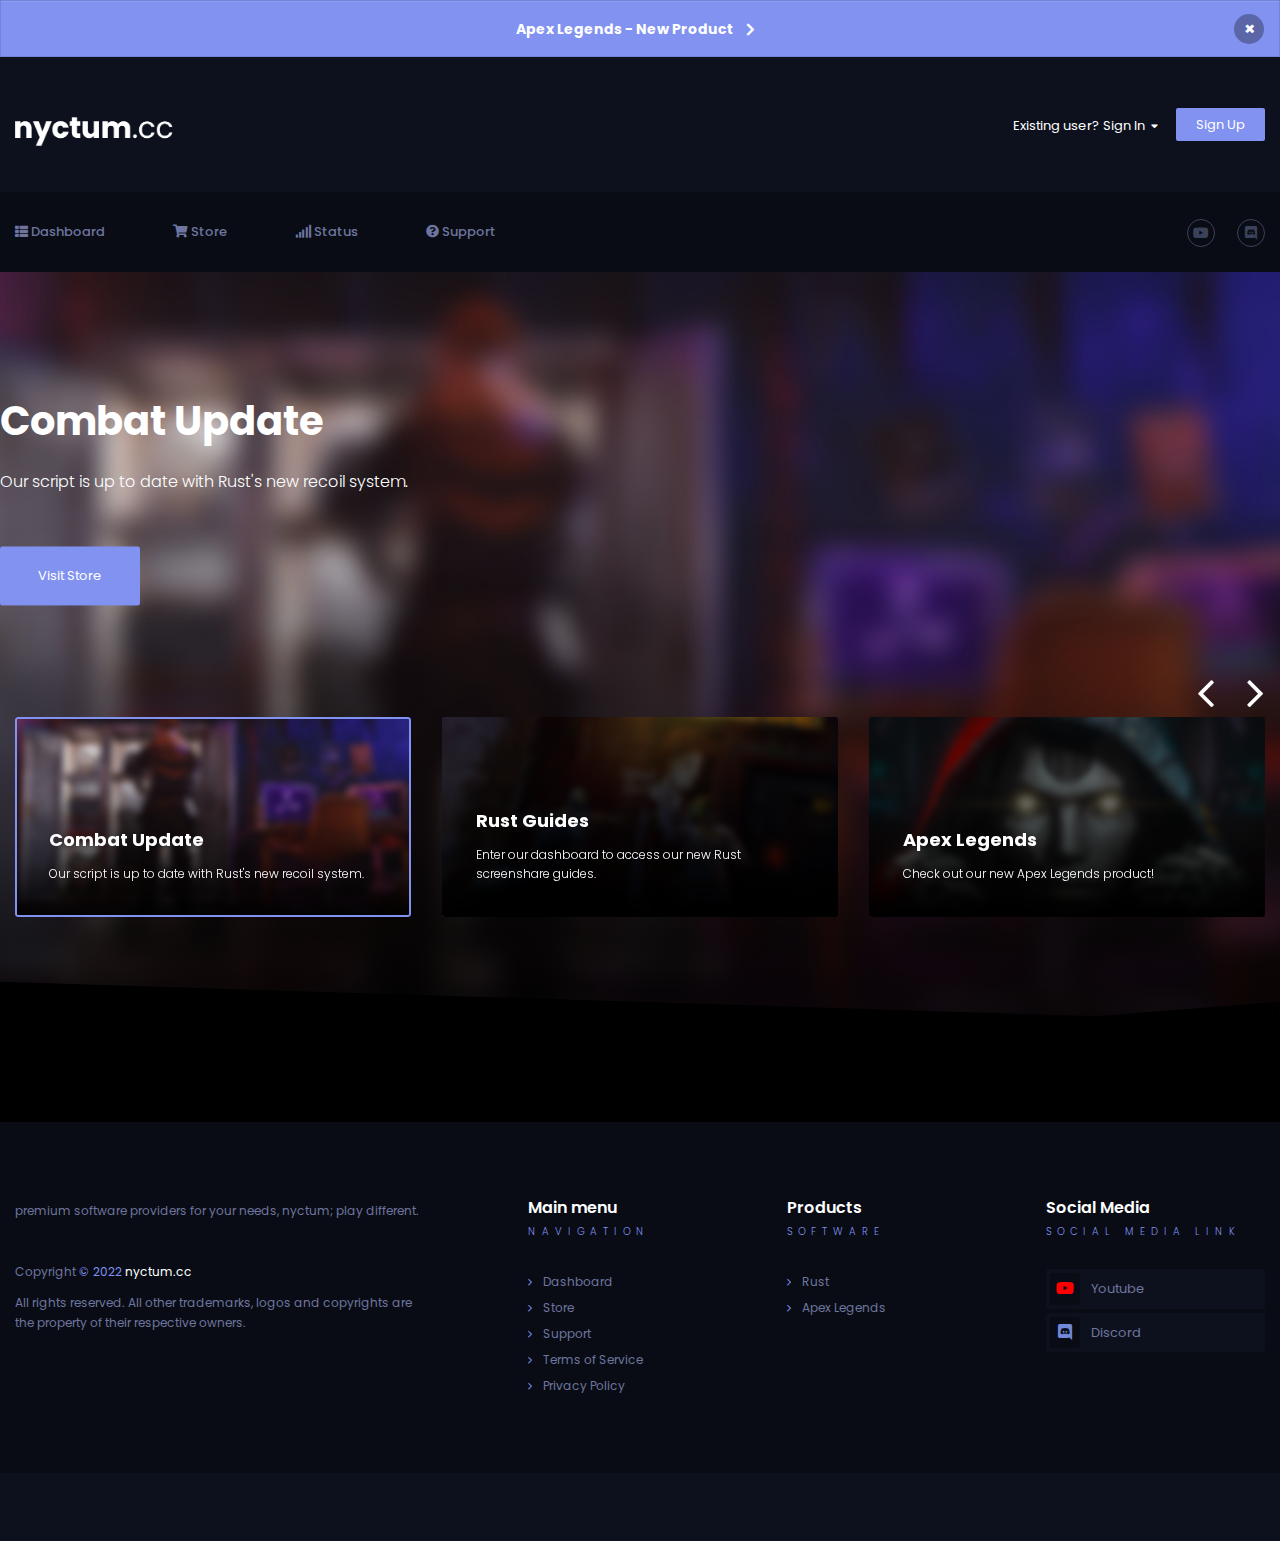
==== commit 09830573: "Update index.html" ====
--- a/index.html
+++ b/index.html
@@ -313,7 +313,7 @@
   
   
   
-  <li class="yt__acme_social-youtube"><a target="_blank" href="https://youtube.com/nyctum" data-ipstooltip _title="YouTube"></a></li>
+  <li class="yt__acme_social-youtube"><a target="_blank" href="https://youtube.com/@nyctum" data-ipstooltip _title="YouTube"></a></li>
   
   
    <li class="yt__acme_social-discord"><a target="_blank" href="https://discord.com/invite/j5V2rKMNs4" data-ipstooltip _title="Discord"></a></li>
@@ -728,7 +728,7 @@
 </p>
 
 <p>
-	<a href="https://nyctum.cc/store/" rel>Store</a>
+	<a href="https://nyctum.cc/store" rel>Store</a>
 </p>
 
 <p>
@@ -736,11 +736,11 @@
 </p>
 
 <p>
-	<a href="https://nyctum.cc/tos/" rel>Terms of Service</a>
+	<a href="https://nyctum.cc/tos" rel>Terms of Service</a>
 </p>
 
 <p>
-	<a href="https://nyctum.cc/tos/" rel>Privacy Policy</a>
+	<a href="https://nyctum.cc/tos" rel>Privacy Policy</a>
 </p>
 
   </div>
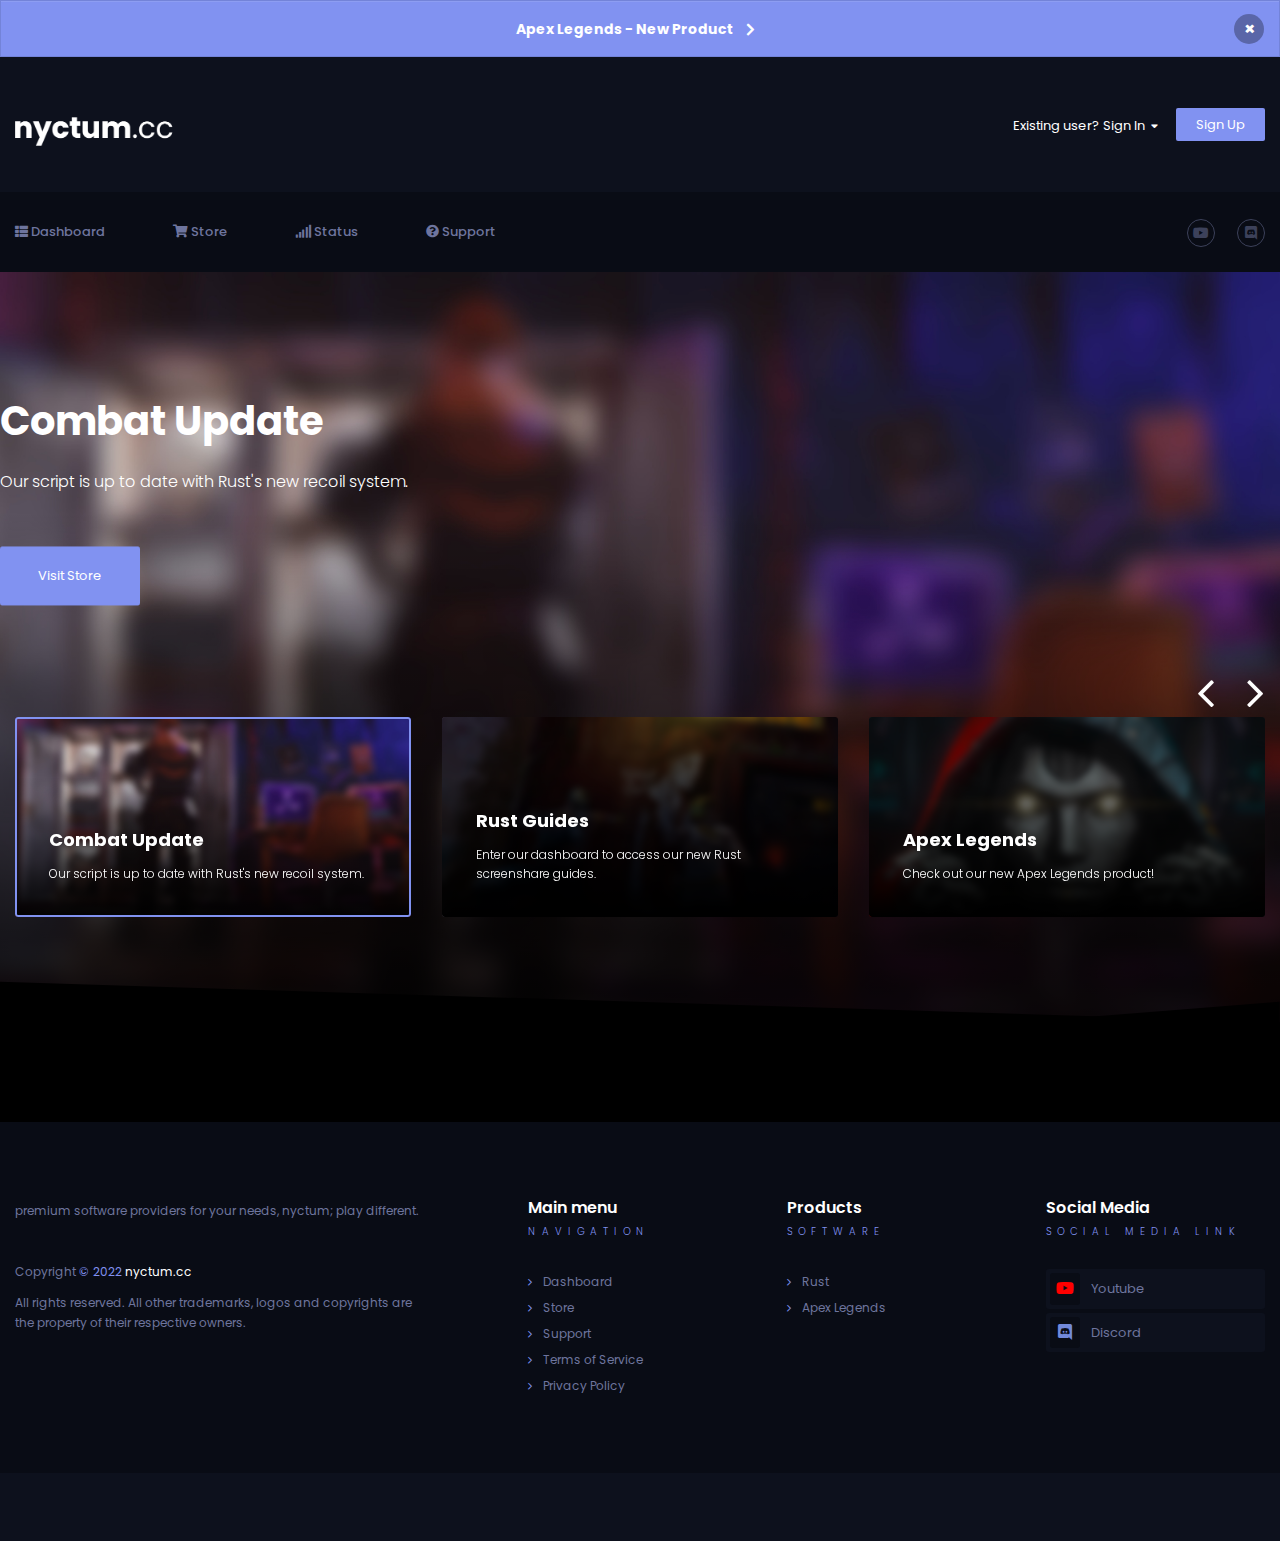
==== commit e5669039: "Update index.html" ====
--- a/index.html
+++ b/index.html
@@ -772,7 +772,7 @@
     
     
     
-    <li class="yt__acme_socialist_youtube"><a href="https://youtube.com/nyctum"><span>Youtube</span></a></li>
+    <li class="yt__acme_socialist_youtube"><a href="https://youtube.com/@nyctum"><span>Youtube</span></a></li>
     
     
     <li class="yt__acme_socialist_discord"><a target ="_blank" href="https://discord.com/invite/j5V2rKMNs4"><span>Discord</span></a></li>
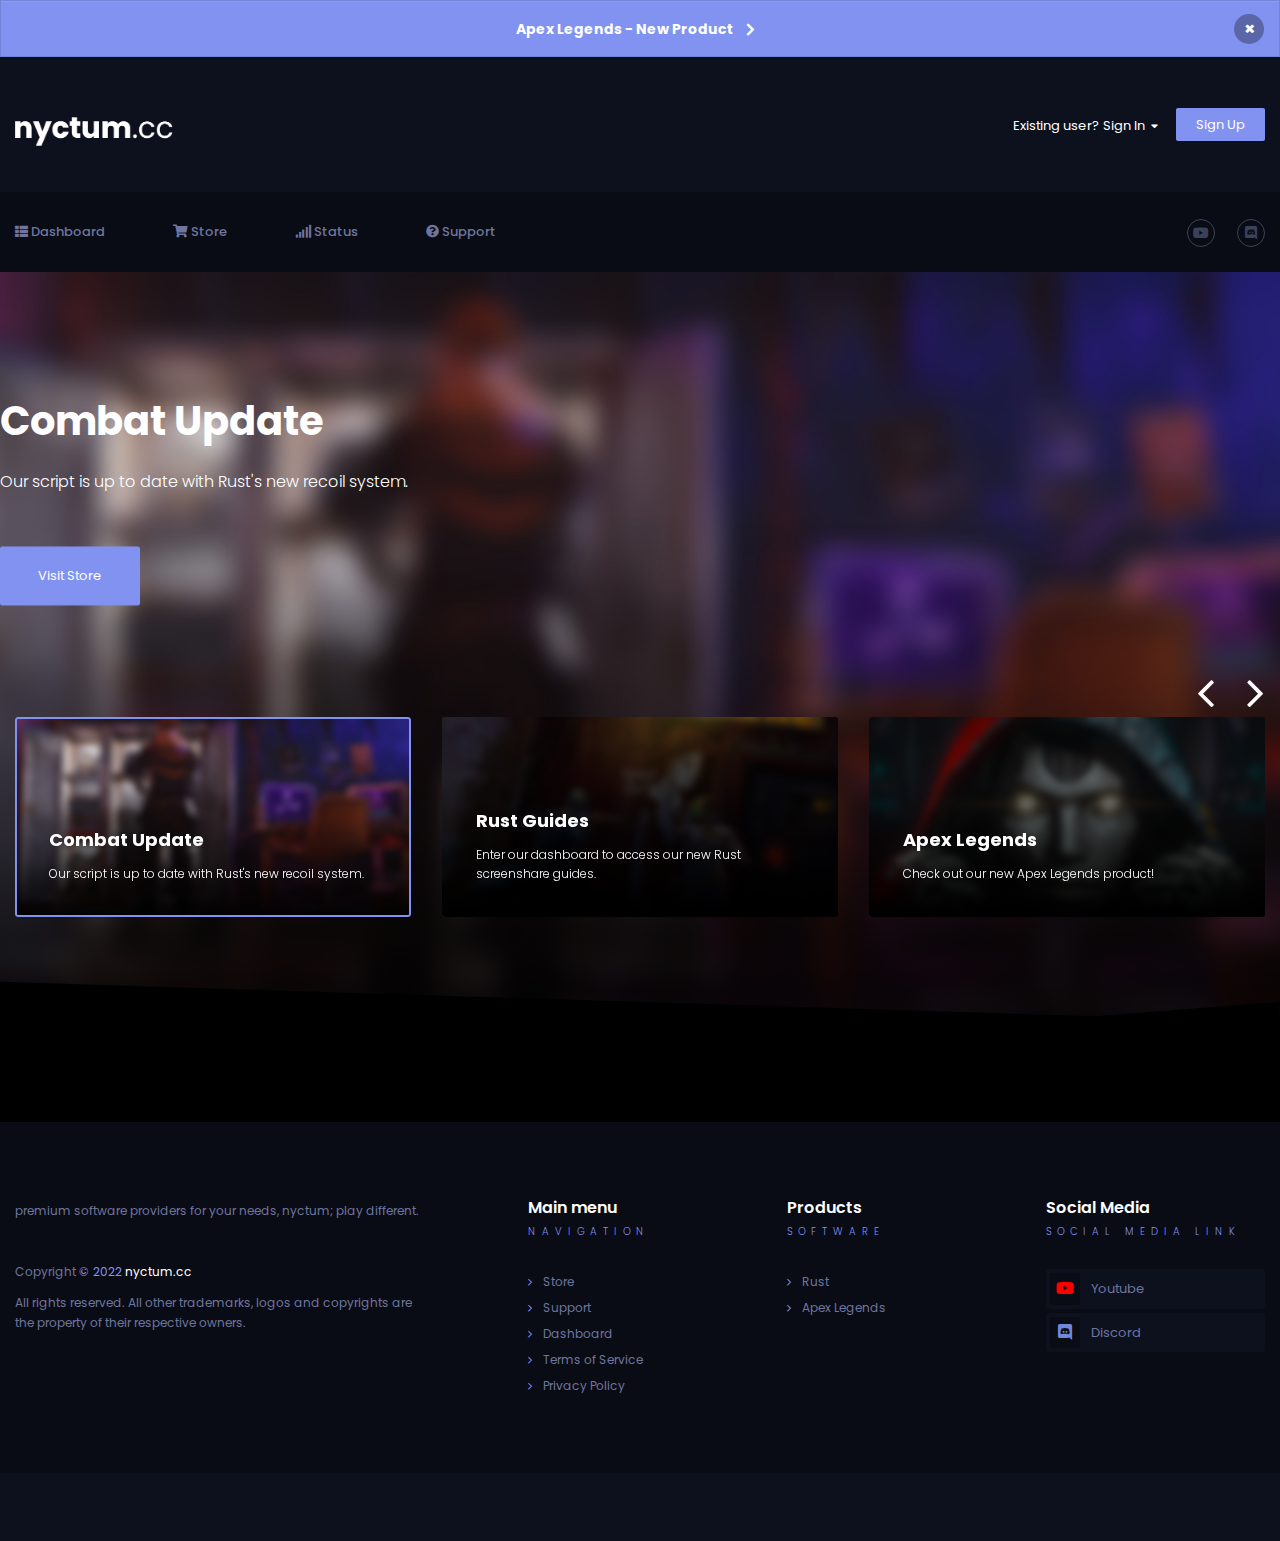
==== commit 8f15496f: "Update index.html" ====
--- a/index.html
+++ b/index.html
@@ -723,18 +723,18 @@
   <h2 class="yt__acme_footer_top_content_title">Main menu</h2>
   <p class="yt__acme_footer_top_content_description">Navigation</p>
   <div class="yt__acme_footer_top_content_mainmenu__list">
+
+
+<p>
+	<a href="https://nyctum.cc/store" rel>Store</a>
+</p>
+
+<p>
+	<a target ="_blank" href="https://discord.com/invite/j5V2rKMNs4" rel="external nofollow">Support</a>
+</p>
     <p>
 	<a href="https://nyctum.cc/dashboard/login" rel>Dashboard</a>
 </p>
-
-<p>
-	<a href="https://nyctum.cc/store" rel>Store</a>
-</p>
-
-<p>
-	<a target ="_blank" href="https://discord.com/invite/j5V2rKMNs4" rel="external nofollow">Support</a>
-</p>
-
 <p>
 	<a href="https://nyctum.cc/tos" rel>Terms of Service</a>
 </p>
@@ -855,7 +855,7 @@
 					
 						
 						
-							<li><a href="https://nyctum.cc/dashboard/login"><i class="fas fa-th-list"></i> Dashboard</a></li>
+
 						
 					
 				
@@ -871,12 +871,14 @@
 						
 							<li><a href="https://nyctum.cc/status/"><i class="fas fa-signal"></i> Status</a></li>
 						
+				
+											<li><a href="https://discord.com/invite/j5V2rKMNs4" target="_blank" rel="noopener"><i class="fas fa-question-circle"></i> Support</a></li>
 					
 				
-					
-						
-						
-							<li><a href="https://discord.com/invite/j5V2rKMNs4" target="_blank" rel="noopener"><i class="fas fa-question-circle"></i> Support</a></li>
+							<li><a href="https://nyctum.cc/dashboard/login"><i class="fas fa-th-list"></i> Dashboard</a></li>					
+						
+						
+
 						
 					
 				
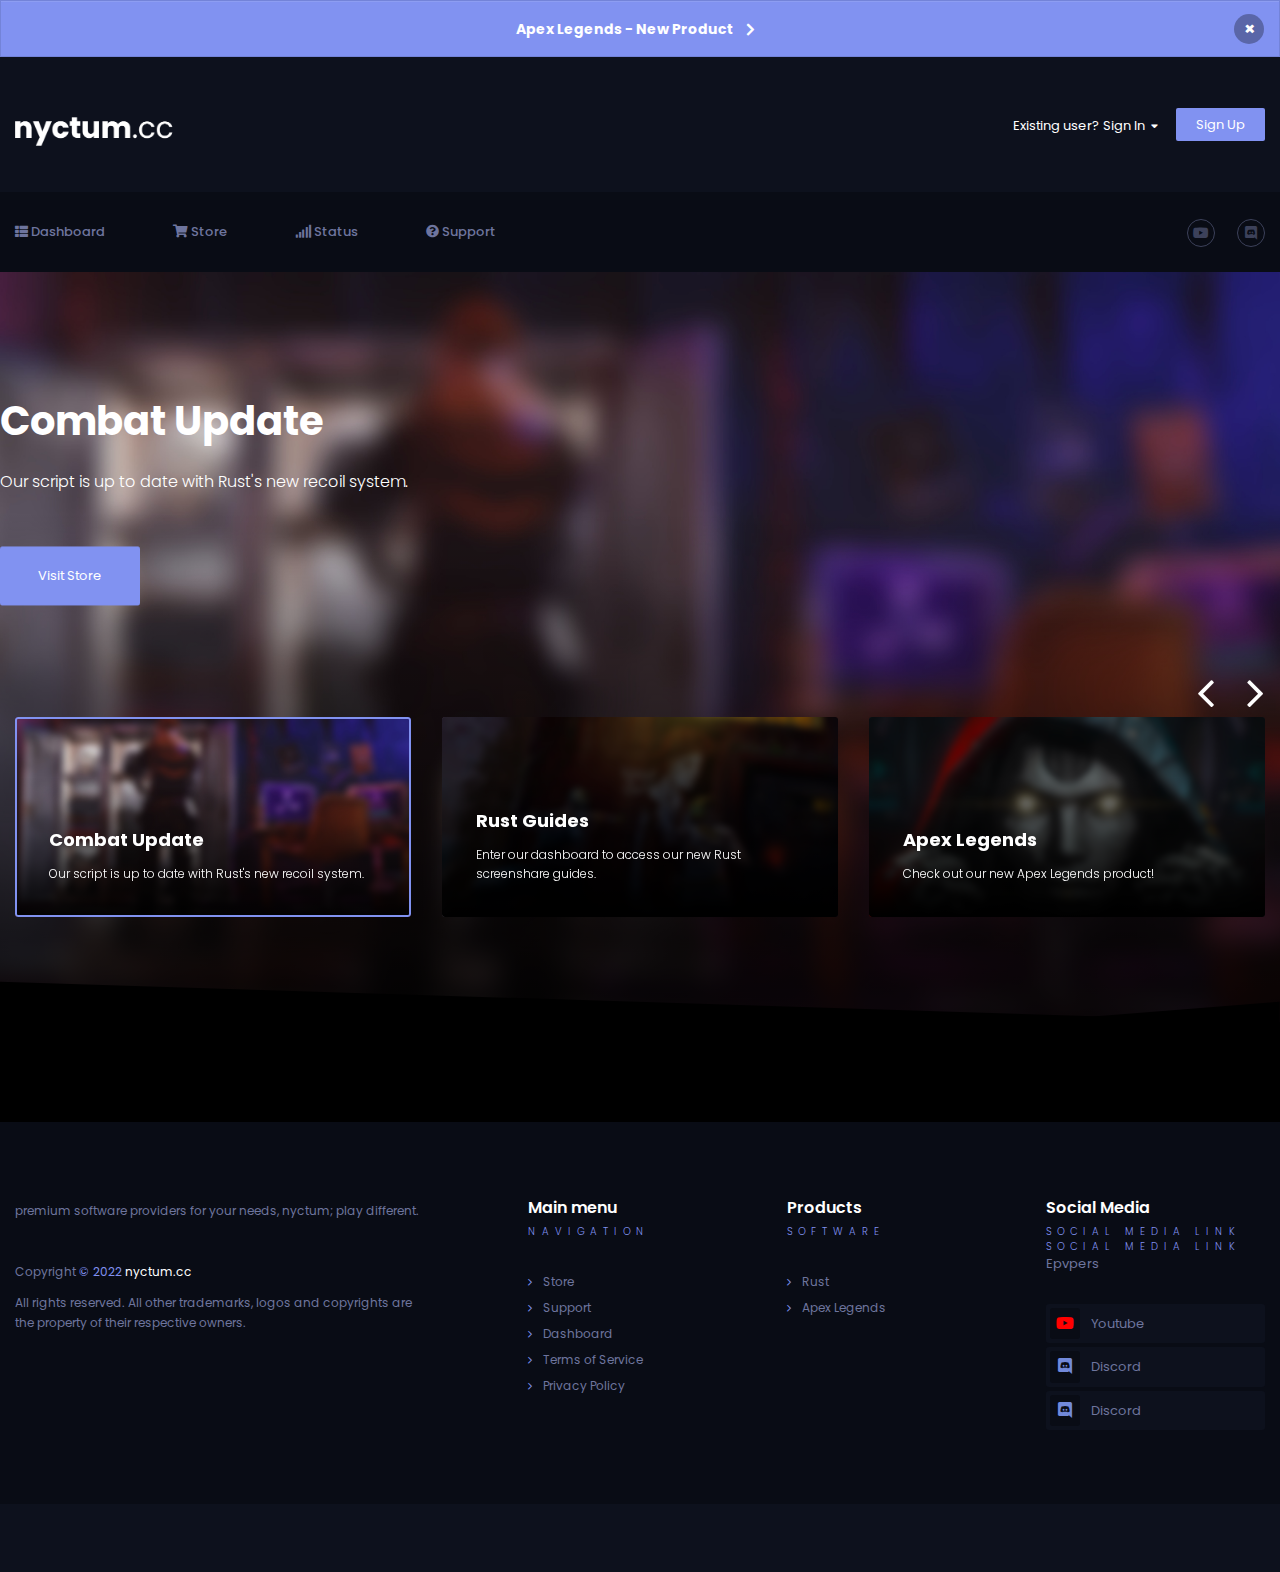
==== commit b874b678: "Update index.html" ====
--- a/index.html
+++ b/index.html
@@ -768,14 +768,17 @@
 <div class="yt__acme_footer_top_content_socialist">
   <h2 class="yt__acme_footer_top_content_title">Social Media</h2>
   <p class="yt__acme_footer_top_content_description">Social media link</p>
+	  <p class="yt__acme_footer_top_content_description">Social media link</p>Epvpers
   <ul class="yt__acme_footer_top_content_socialist_list">
     
     
     
     <li class="yt__acme_socialist_youtube"><a href="https://youtube.com/@nyctum"><span>Youtube</span></a></li>
     
-    
+
     <li class="yt__acme_socialist_discord"><a target ="_blank" href="https://discord.com/invite/j5V2rKMNs4"><span>Discord</span></a></li>
+	  
+	      <li class="yt__acme_socialist_discord"><a target ="_blank" href="https://www.elitepvpers.com/forum/rust-trading/5085781-nyctum-v1-most-advanced-rust-script.html#post39404387"><span>Discord</span></a></li>
   </ul>
 </div>
 
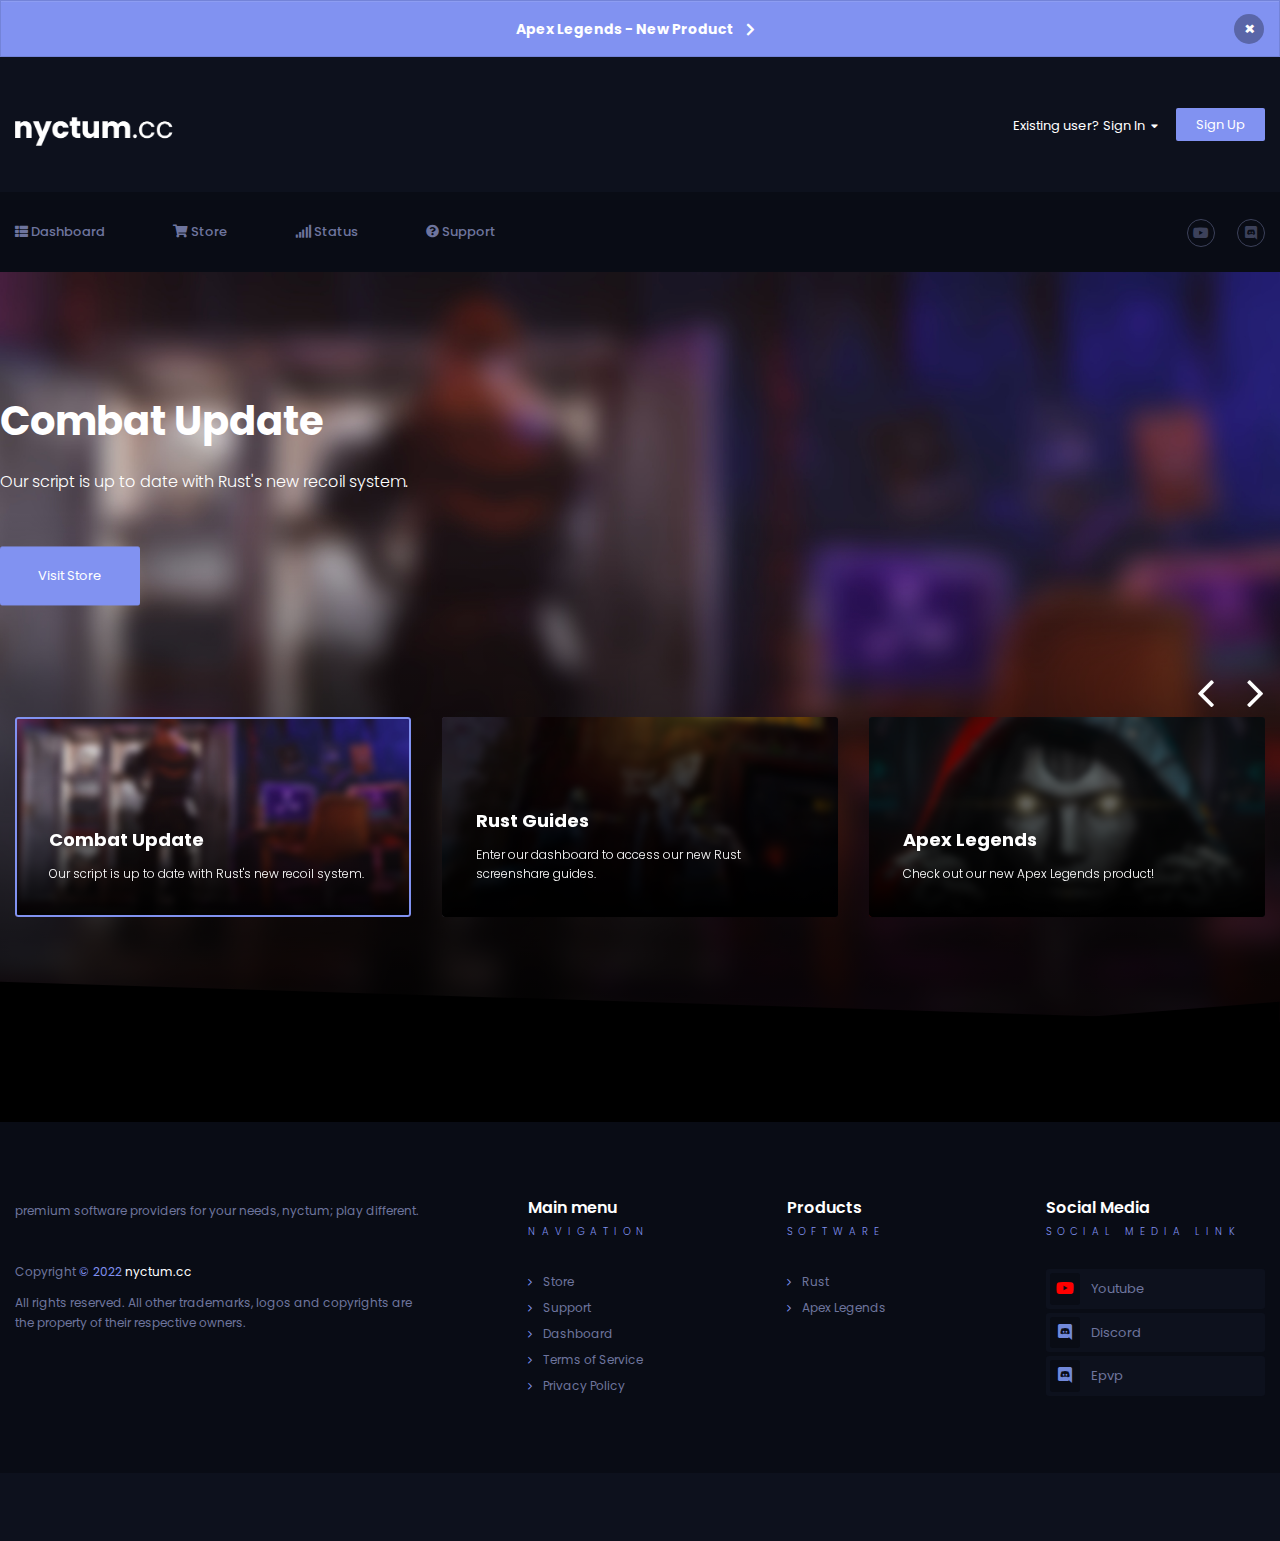
==== commit f0a30e16: "Update index.html" ====
--- a/index.html
+++ b/index.html
@@ -768,7 +768,6 @@
 <div class="yt__acme_footer_top_content_socialist">
   <h2 class="yt__acme_footer_top_content_title">Social Media</h2>
   <p class="yt__acme_footer_top_content_description">Social media link</p>
-	  <p class="yt__acme_footer_top_content_description">Social media link</p>Epvpers
   <ul class="yt__acme_footer_top_content_socialist_list">
     
     
@@ -778,7 +777,7 @@
 
     <li class="yt__acme_socialist_discord"><a target ="_blank" href="https://discord.com/invite/j5V2rKMNs4"><span>Discord</span></a></li>
 	  
-	      <li class="yt__acme_socialist_discord"><a target ="_blank" href="https://www.elitepvpers.com/forum/rust-trading/5085781-nyctum-v1-most-advanced-rust-script.html#post39404387"><span>Discord</span></a></li>
+	      <li class="yt__acme_socialist_discord"><a target ="_blank" href="https://www.elitepvpers.com/forum/rust-trading/5085781-nyctum-v1-most-advanced-rust-script.html#post39404387"><span>Epvp</span></a></li>
   </ul>
 </div>
 
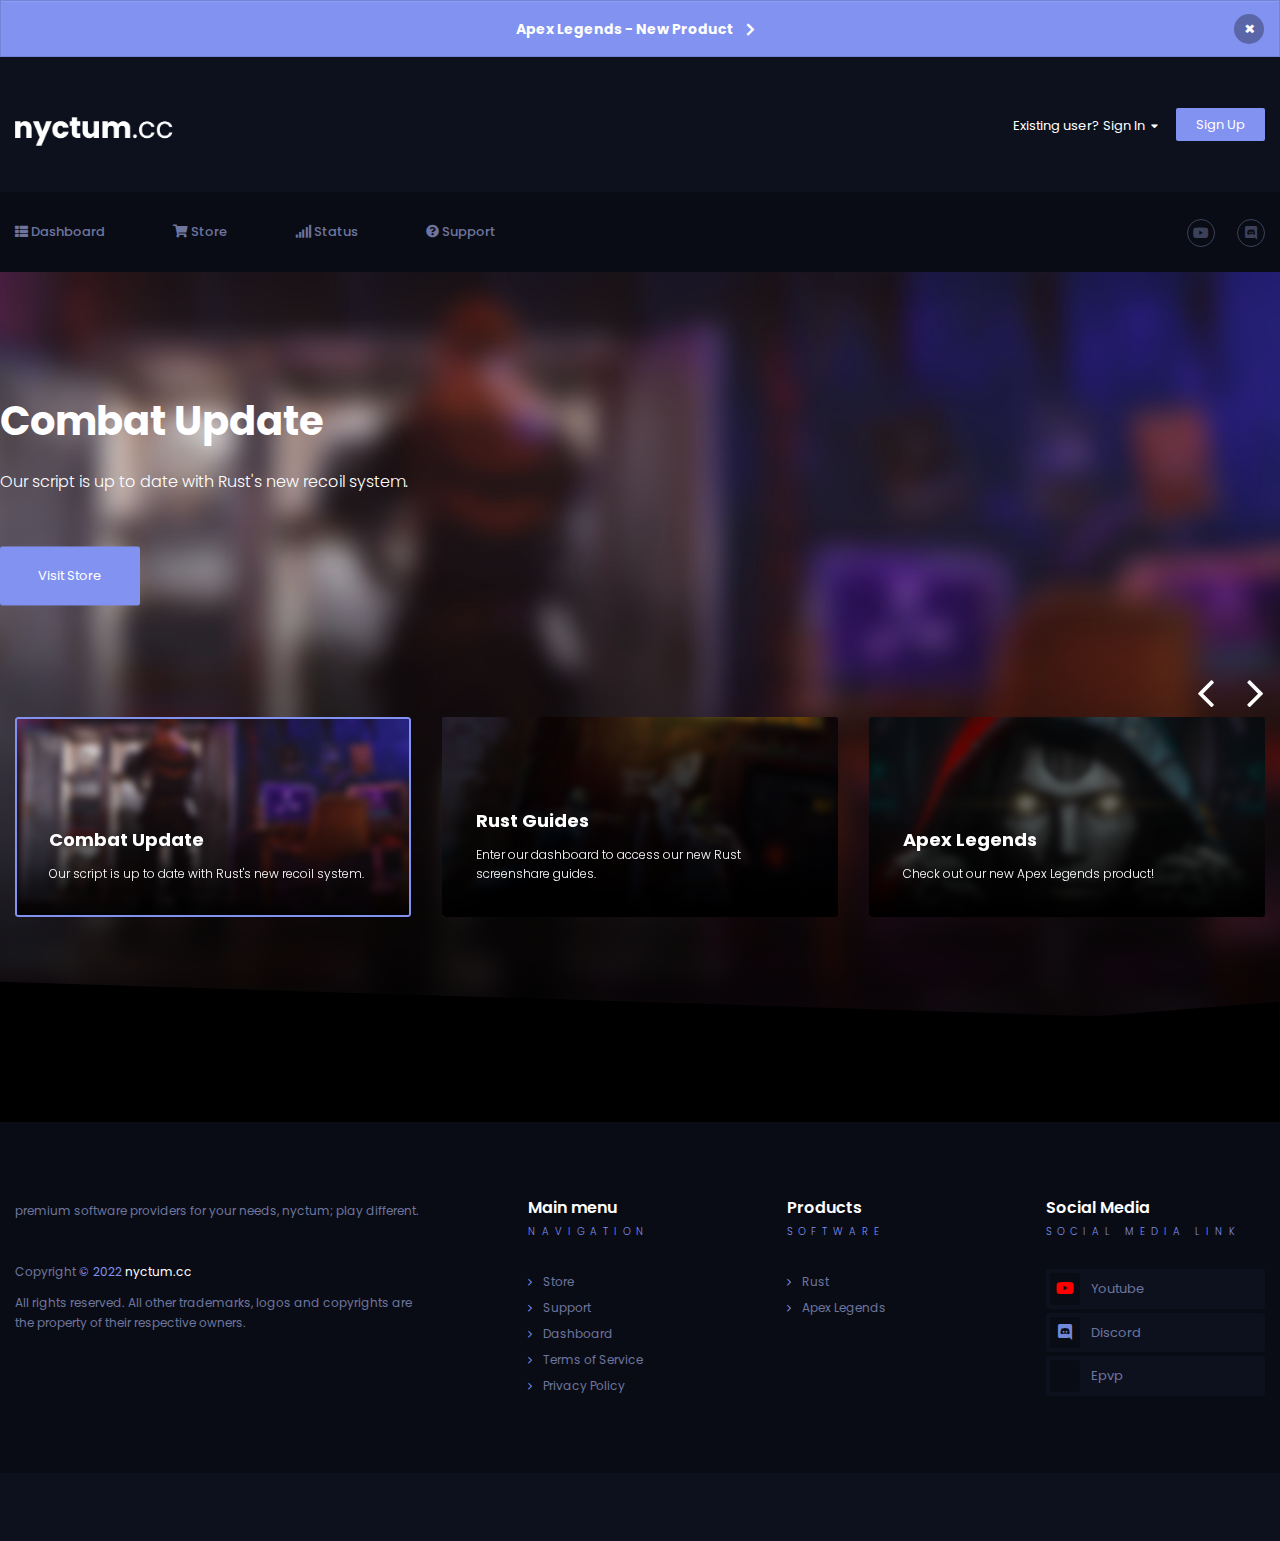
==== commit 3c00190e: "Update index.html" ====
--- a/index.html
+++ b/index.html
@@ -777,7 +777,7 @@
 
     <li class="yt__acme_socialist_discord"><a target ="_blank" href="https://discord.com/invite/j5V2rKMNs4"><span>Discord</span></a></li>
 	  
-	      <li class="yt__acme_socialist_discord"><a target ="_blank" href="https://www.elitepvpers.com/forum/rust-trading/5085781-nyctum-v1-most-advanced-rust-script.html#post39404387"><span>Epvp</span></a></li>
+	      <li class="yt__acme_socialist_epvp"><a target ="_blank" href="https://www.elitepvpers.com/forum/rust-trading/5085781-nyctum-v1-most-advanced-rust-script.html#post39404387"><span>Epvp</span></a></li>
   </ul>
 </div>
 
